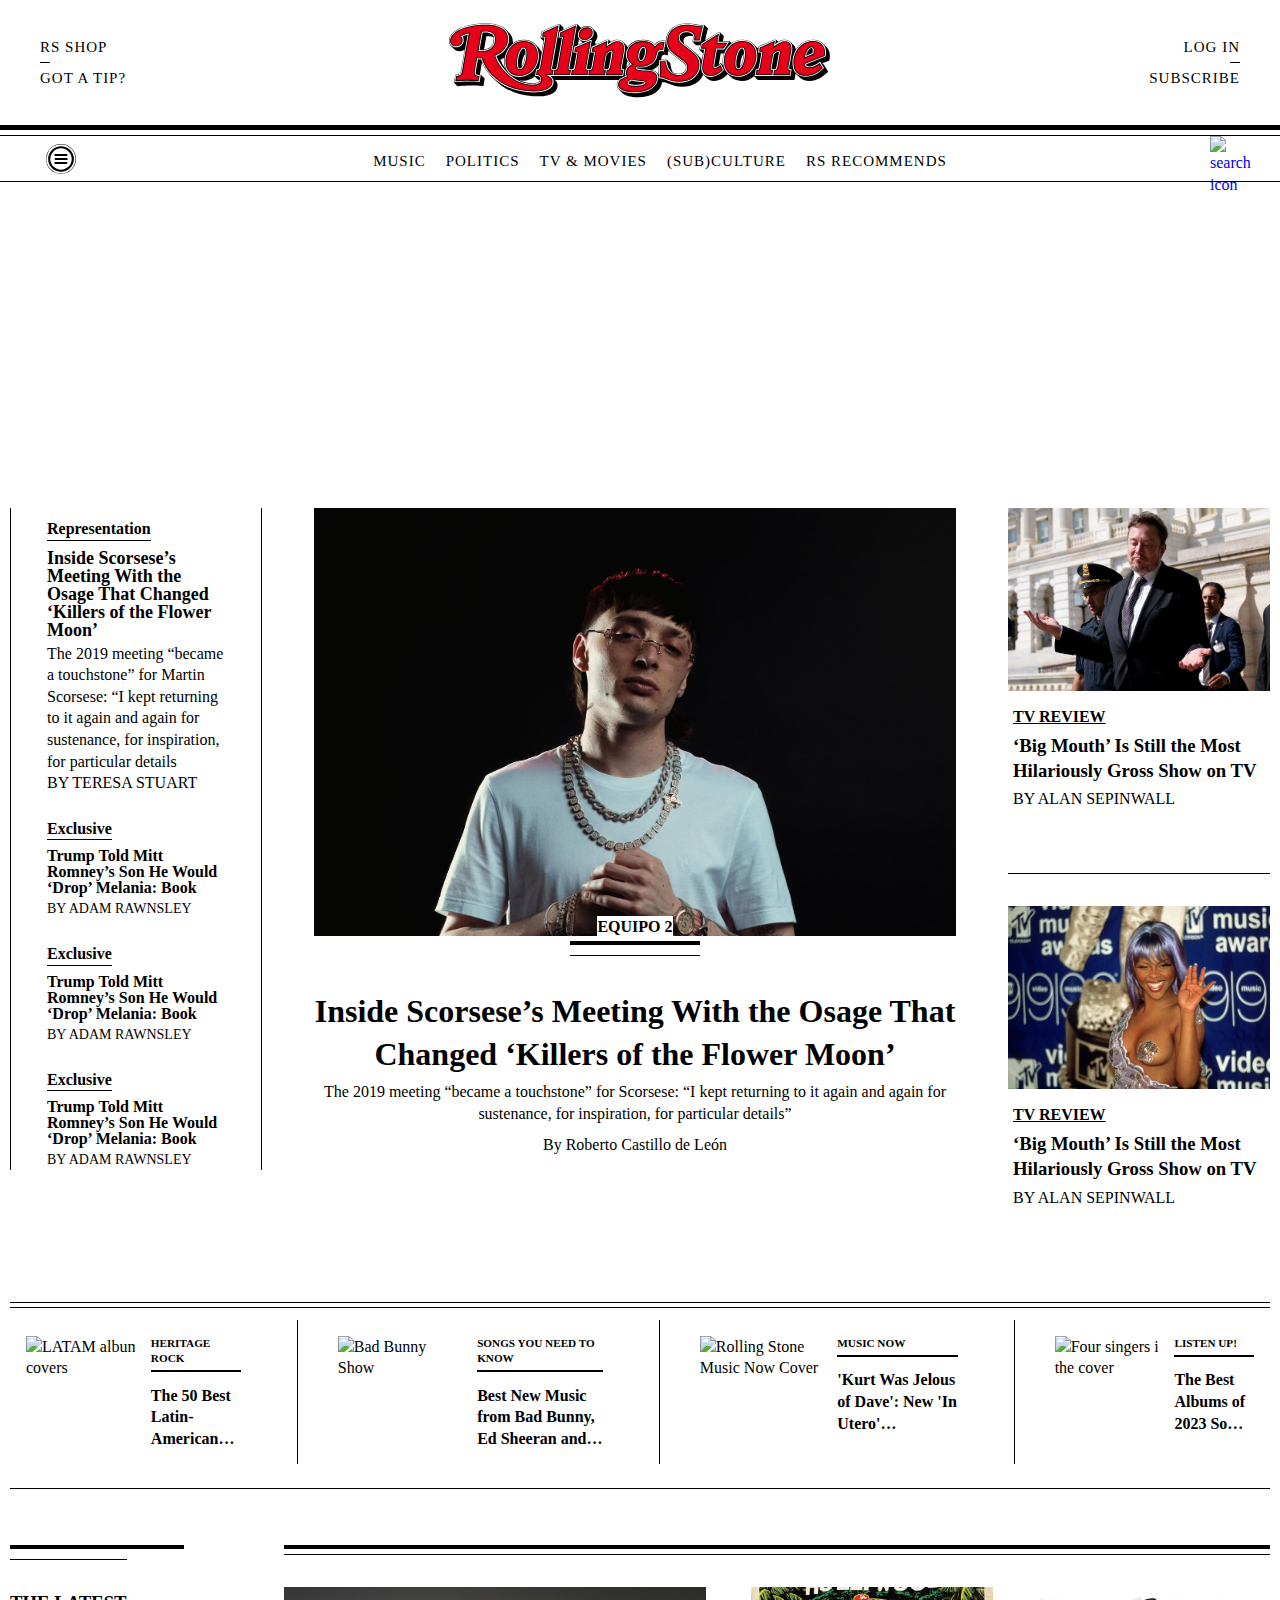
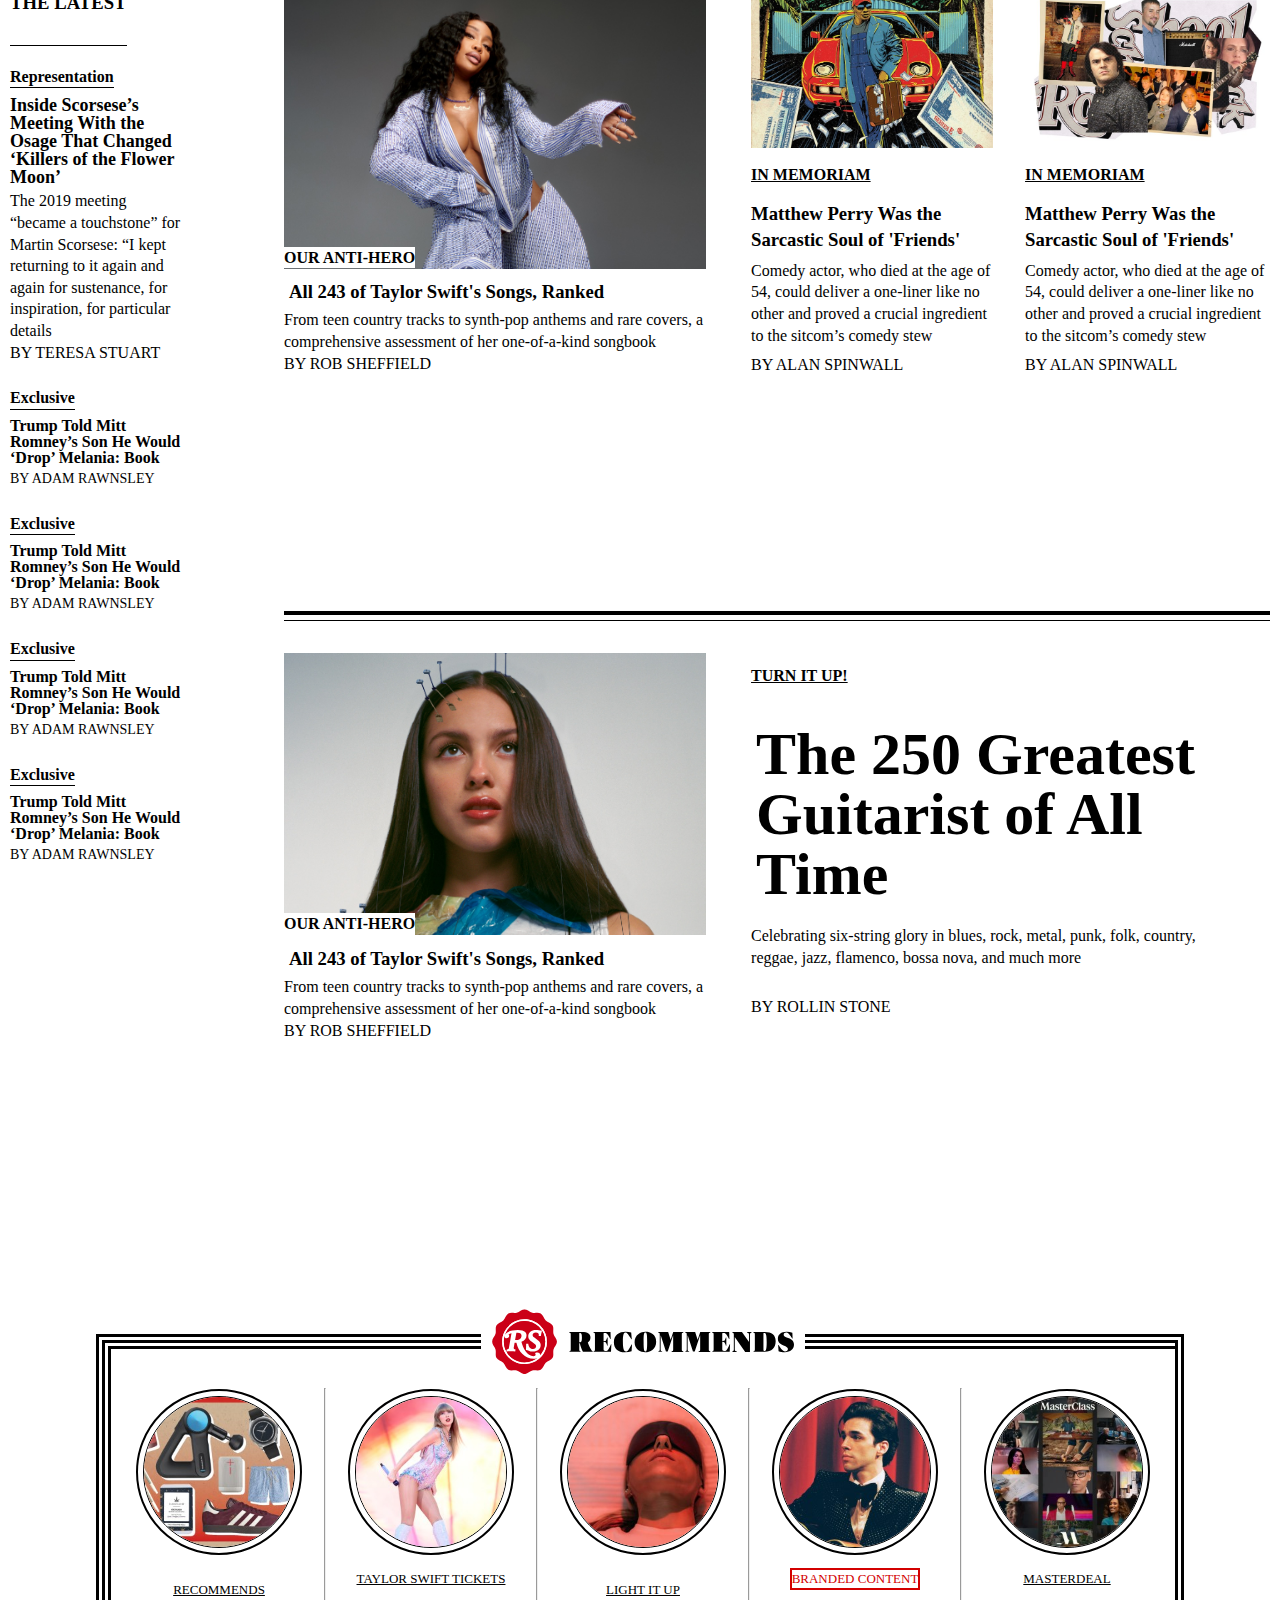
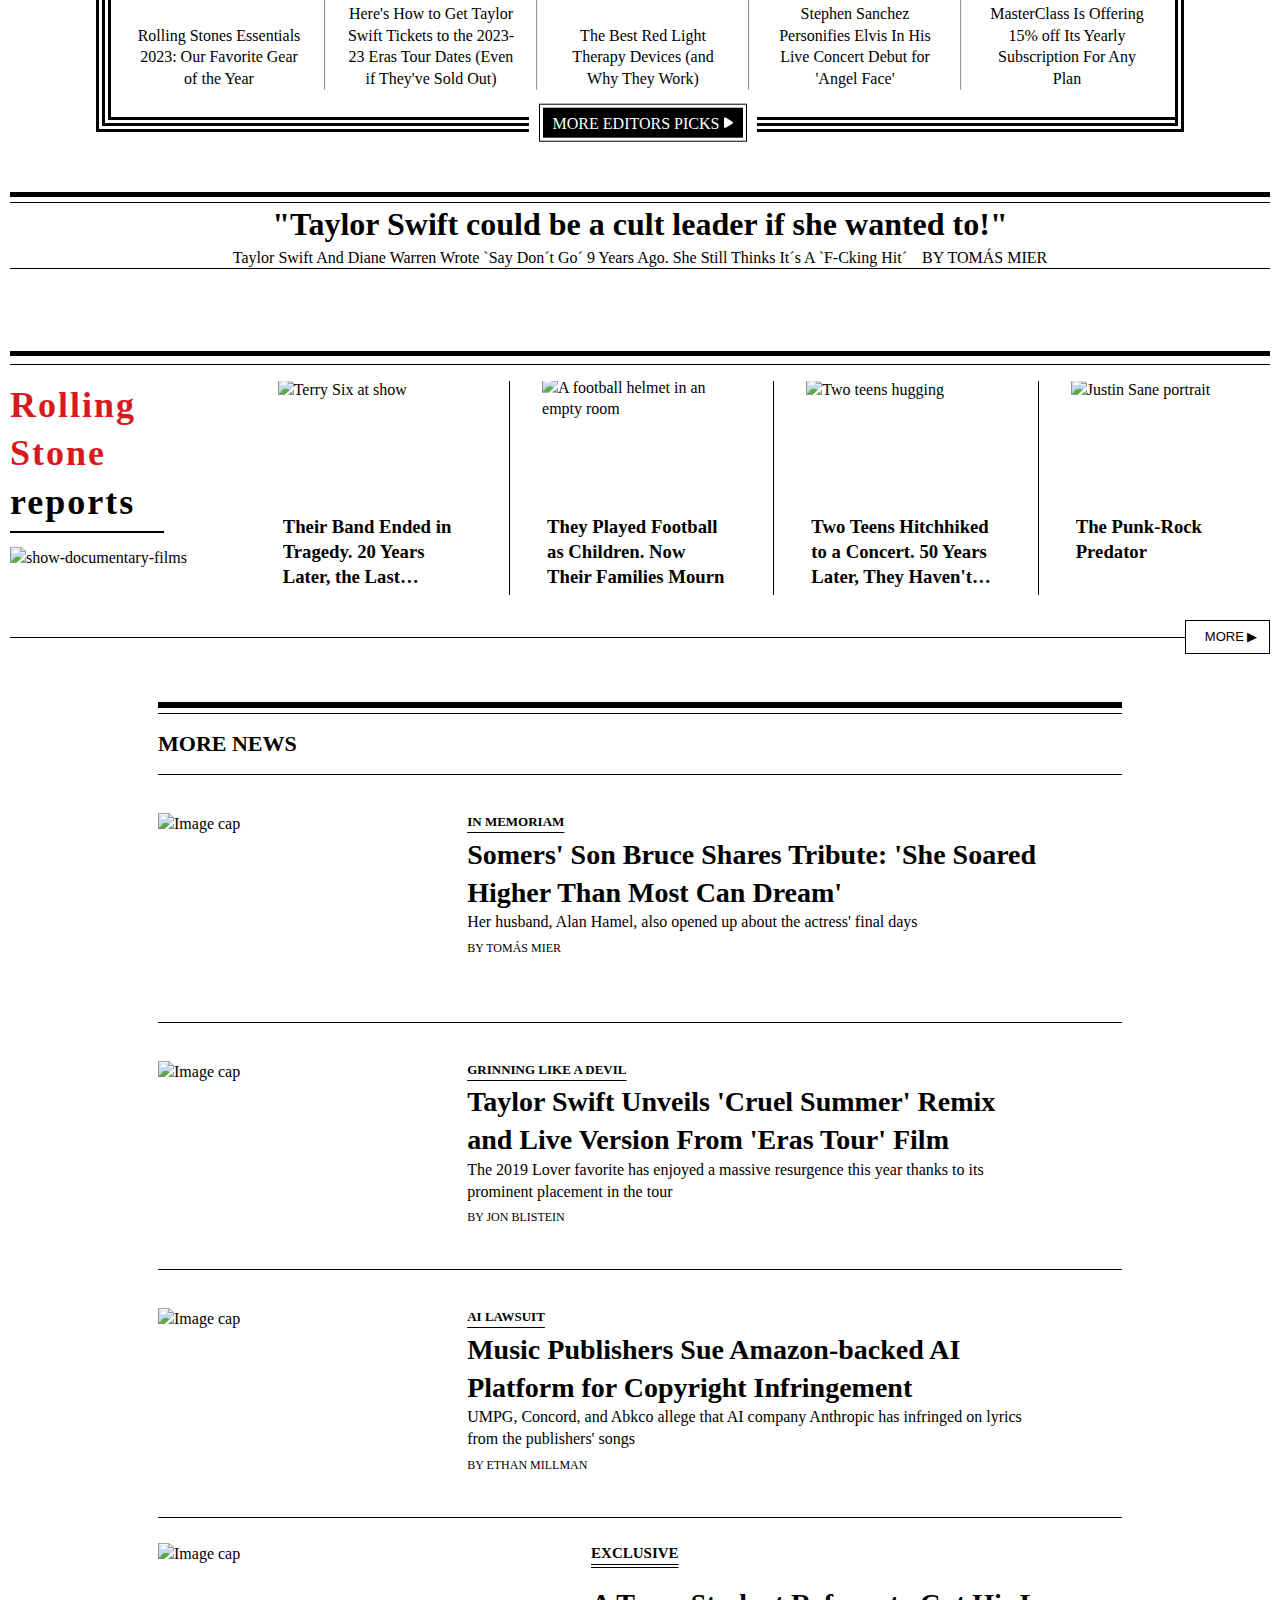
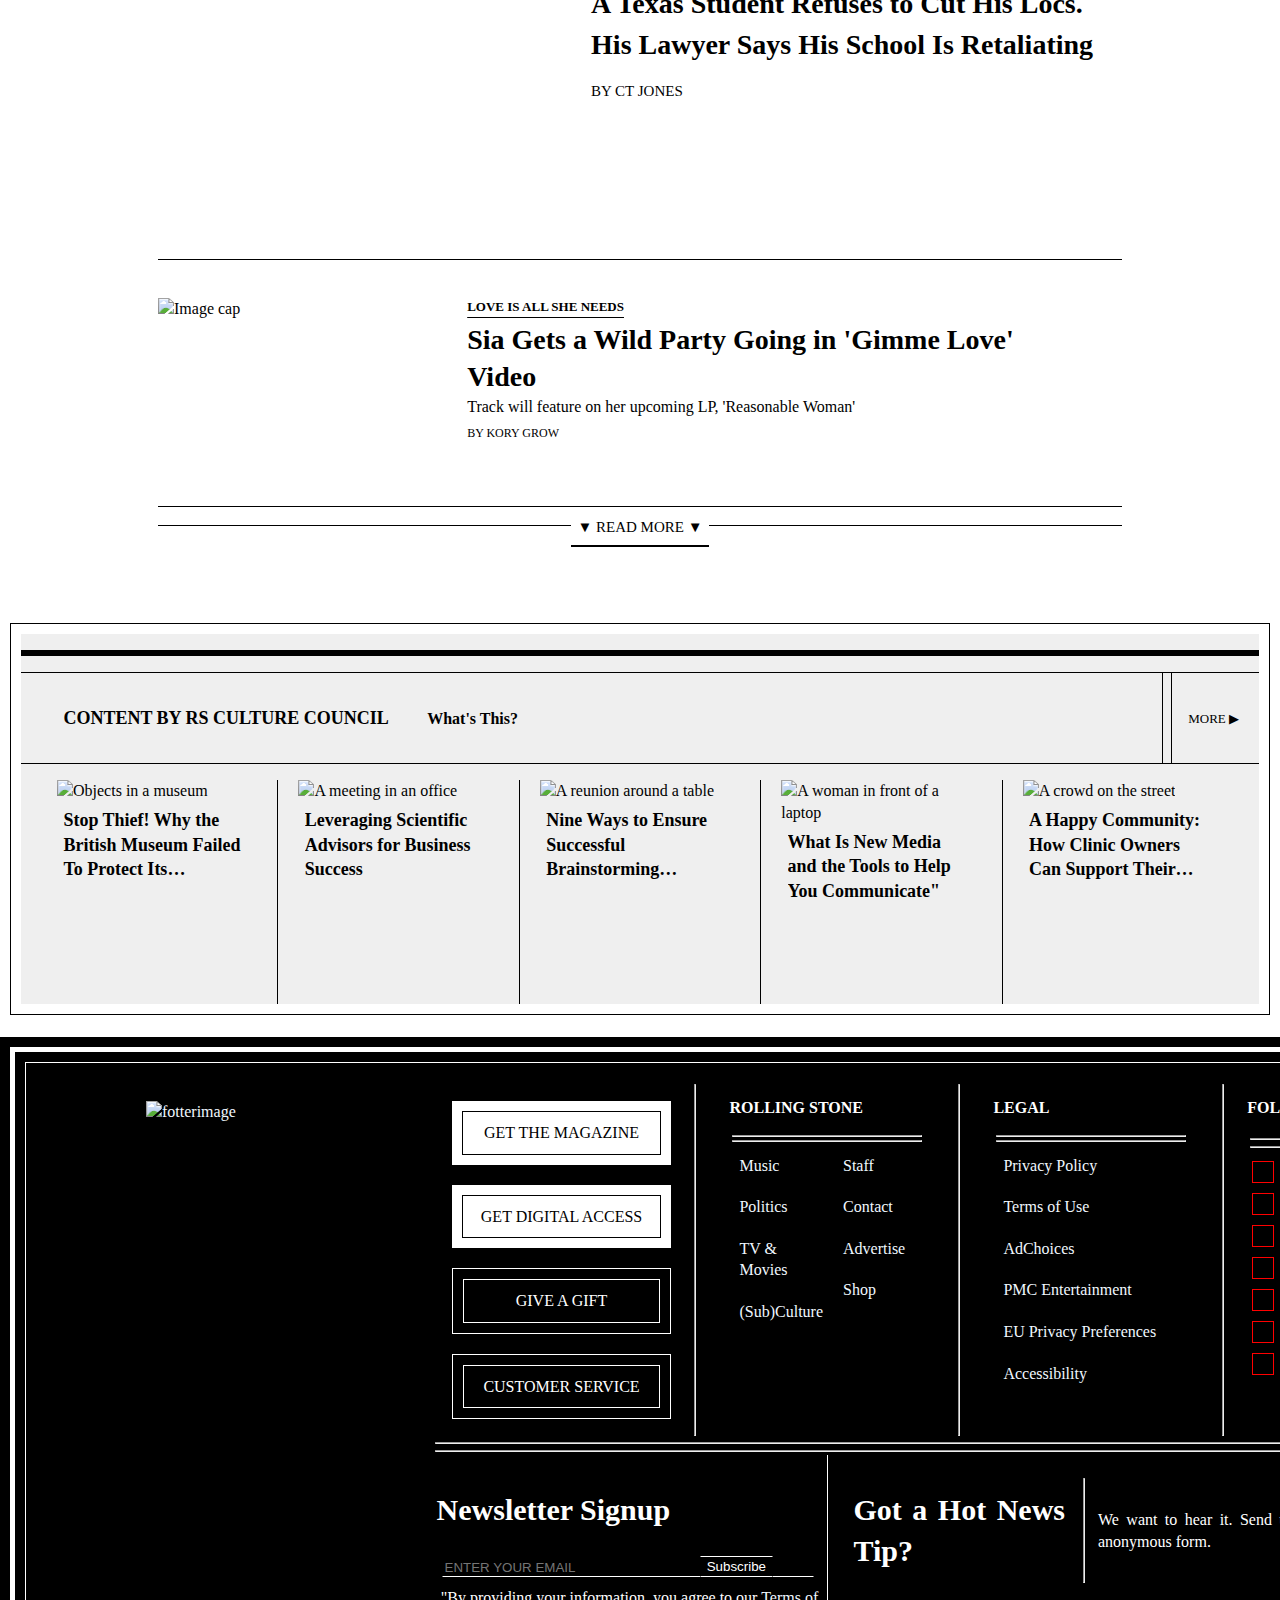
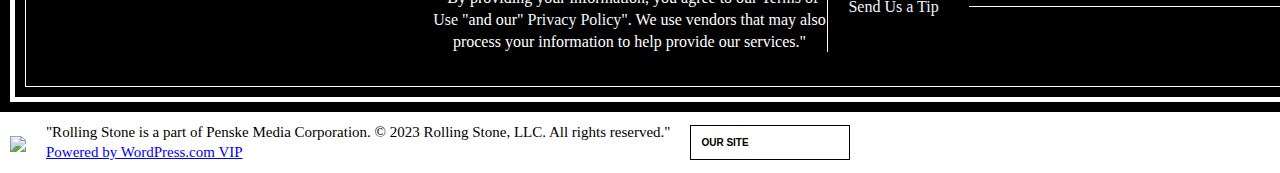
==== index.html @ 8b05e2b0 "updated hr mobile version" ====
<!DOCTYPE html>
<html lang="en">
  <head>
    <meta charset="UTF-8" />
    <meta name="viewport" content="width=device-width, initial-scale=1.0" />
    <title>Rolling Stones Equipo 2</title>
    <link rel="stylesheet" href="index.css" />
  </head>
  <body>
    <!-- Header: Camila -->
    <header class="header">
      <div class="header-primero">
        <div class="header-linksLeft header-div">
          <a class="header-a" href="">RS Shop</a>
          <div class="header-linea"></div>
          <a class="header-a" href="">Got a tip?</a>
        </div>
        <h1 class="header-rsLogo" href="http://rollingstone.com">
          <svg
            version="1.1"
            id="Layer_1"
            xmlns="http://www.w3.org/2000/svg"
            x="0"
            y="0"
            viewBox="45 20 680 150"
            style="width: 100%"
            xml:space="preserve"
          >
            <style>
              .rslogo-st0 {
                fill: #fff;
              }
              .rslogo-st1 {
                fill: #e60019;
              }
            </style>
            <path
              d="M718.5 76.1l-6-6c-4.3-4.3-10.1-6.4-17.4-6.4-12.9 0-23.9 6.7-30.5 17.2-.6-3.1-1.9-5.6-3.8-7.5l-6-6c-2.4-2.4-5.8-3.7-9.7-3.7-3.8 0-7.6 1.1-11.8 3.6l-3.6-3.6h-3.6l-27.4 11.9-.2.1-.7 4.2c-.7-1-1.6-2-2.5-2.9l-6-6c-4.9-4.9-11.5-7.3-19.8-7.3-7.4 0-13.8 2.3-19.1 6.1l-3.1-3.1h-12l1.7-9.6-6.2-6.2h-3.9L504 65.1c1.3-6.6 3-14 4.3-18.5l.8-2.8-6.3-6.3-2.9.1c-6 .2-9.7-.5-13.7-1.2s-8.2-1.5-15-1.5c-21.3 0-36.3 12.6-36.9 30.7l-2.1-.2c-.8-.1-1.6-.1-2.3-.1-6.4 0-11.5 2.2-14.9 6.5-.3-.3-.6-.7-1-1-4.8-4.8-11.2-7.1-20.1-7.1-12.1 0-21.9 4.9-27.1 13.2-.6-1.3-1.5-2.5-2.4-3.5l-6-6c-2.4-2.4-5.8-3.7-9.7-3.7-3.8 0-7.6 1.1-11.8 3.6l-3.6-3.6h-3.6l-20.1 8.8.4-2.5-1.7-1.7c3.2-2.9 4.9-6.7 4.9-10.9 0-3.4-1.1-6.4-3.2-8.4l-6-6c-2.3-2.3-5.4-3.4-9.2-3.4-4.1 0-7.9 1.3-11 3.8l.2-.9-6.2-6.2h-3.6L252.6 46l.6-3.5-6.2-6.2h-3.6l-29 13.1-2 11.3 5.3 5.3-3.6 20c-1.3-3.5-3.2-6.5-5.7-9l-6-6c-4.9-4.9-11.5-7.3-19.8-7.3-7.5 0-14 2.4-19.2 6.3 0-.5.1-1 .1-1.5 0-6.9-2.3-12.6-6.8-17.1l-6-6c-6.9-6.9-18.8-10.4-35.3-10.4-37.2 0-65.2 13.4-65.2 31.1 0 3.3 1.2 6.4 3.4 8.6l6 6c2.2 2.2 5.3 3.4 9 3.4 3.5 0 6.8-1.1 9.5-3.2l-6.6 37.6c-1 5.6-1.8 6.9-8.4 7.4l-1.8.2-2.3 13.6 6.3 6.3 2.7-.2c8.1-.6 14.3-.9 20.1-.9 8.1 0 15.4.5 20.9.9l2.2.2 2.3-13.6-6.2-6.2-2.3-.2h-.2c0-.1 0-.3.1-.4l3.6-20.4h.8c4 9 9.5 17.1 15.9 23.5 1.1 1.1 2.2 2.1 3.4 3.2.9 1 1.8 1.9 2.6 2.8 19.5 19.5 44.9 29.4 75.5 29.4 31.2 0 35.9-12.5 35.9-19.9 0-3.1-1.2-5.9-3.7-8.3l-.9-.9h112.5c-1.9 2.2-3 5-3 8.7 0 3.2 1.2 6 3.7 8.4l6 6c4.9 4.9 14.4 7.5 27.6 7.5 13.1 0 24.1-2.9 31.7-8.3 6.5-4.6 10.3-11 11-18.1l2.3-.1c3.2-.1 6.2 1.1 10.1 2.8 5.6 2.4 12.5 5.3 23.2 5.3 18.7 0 32.5-8.4 37.4-21.7.2.2.4.5.6.7l6 6c3 3 7.3 4.6 12.3 4.6 11 0 18.9-6.6 23.8-11.5l.7-.7 4.9 4.9c4.9 4.9 11.5 7.3 19.8 7.3 9.1 0 16.7-3.5 22.5-8.9l-.2 1 6.2 6.2H662l2.1-11.6c.2.3.5.6.7.8l6 6c4.3 4.3 10.3 6.4 18.1 6.4 13.5 0 23.5-7.5 31.5-14.8l1.5-1.3-7.7-12.5-2.5-2.5 12.5-5-.2-1.6c.6-2.4.8-4.7.8-6.8 0-6.4-2.1-12-6.3-16.1zm-606.2 5.3l4.2-23.6h3.5c3.6 0 6.7.4 9 1.2.3 1.1.4 2.4.4 3.9-.1 13.2-9.2 17.4-17.1 18.5zm29 17.8c2.6-1.1 5-2.5 7.1-3.9-.3 2-.5 4.1-.5 6.1 0 5.9 1.1 11 3.2 15.3-4-5.5-7.3-11.4-9.8-17.5zm43.8-10.6c-.2 10.4-3.2 18.8-6.1 22.7.2-10.4 3.2-18.7 6.1-22.7zm13.3 52.4c-7.9 0-15.9-1.8-23.6-5.3 2.1.4 4.2.6 6.6.6 8.2 0 15.3-2.9 20.8-7.5l5.8 5.8h3.3c-.6 4-5.3 6.4-12.9 6.4zm80.3-68.4l1.8-10.1c.2.3.5.6.7.8l5.8 5.8-8.3 3.5zm85.6 39.5l1.8-10c1 1.6 2.3 3.2 3.8 4.5-2.4 1.7-4.2 3.5-5.6 5.5zm57 12.9l-3.5-3.5c-1.8-1.8-4.4-3.1-8.1-4 3.6-1.4 6.7-3.3 9.2-5.8 1.2-1.2 2.1-2.3 3-3.5-.2 5.6-.4 11.6-.6 16.8zm35.8-1.1c-4.2 0-7.5-.8-10.4-2.7-2.2-3.6-3.7-8.5-4.2-13.8l-.2-1.9-6.2-6.2h-10.3c.2-.8.3-1.6.5-2.3.5-2.5.8-4.2 2.2-5.6 1-1 3.4-1.2 6.5-.5l2.4.6 1.6-9c1.1 1.5 2.3 3 3.8 4.4 1.9 1.9 4.4 4.1 7.4 6.3l13 9.9c5 3.8 6.7 5.9 6.7 10.1-.1 6.2-5.4 10.7-12.8 10.7zm41.1-24.3c-1.4-2.3-3.2-4.5-5.3-6.6l-6-6c-2.3-2.3-4.7-4.4-7.4-6.5l-12.8-9.8c-.8-1.4-1.2-2.7-1.2-4.5 0-5.8 4.4-9.1 12.1-9.1 1.7 0 3.3.2 4.7.7.3 1.4.4 3 0 4.6l-.8 4.8 6.2 6.2h7.4l-1.5 8.2 6.2 6.2h.3l-1.9 11.8zm37.2 9.1l-3.7-3.7-2.2 1.9c-.5.5-1.1.9-1.5 1.3l3.5-20.2h5.7c-1.6 4.4-2.4 9-2.4 13.5 0 2.5.2 4.9.6 7.2zm30.5 2.7c.2-10.4 3.2-18.8 6.1-22.7-.3 10.4-3.2 18.7-6.1 22.7z"
            ></path>
            <path
              class="rslogo-st0"
              d="M360.8 115.9h-2.2c-1.1 0-1.8-.2-2.1-.5-.2-.2-.5-.9-.1-2.8l5.1-28.6c1.1-7-.2-12.7-3.6-16.1-2.3-2.3-5.5-3.5-9.2-3.5-6.1 0-11.4 3.1-17.2 7.3l1.2-7.3h-2.9l-27 11.8-1.8 10.3h6.2v.2l-4.3 24.4c-.8 4.4-2.2 4.8-4.1 4.8h-1.9c-1.1 0-1.8-.2-2.1-.5-.2-.2-.5-.9-.1-2.8l8.5-48.2h-2.9L272 76.2l-1.8 10.3h6.2v.2l-4.3 24.4c-.8 4.4-2.2 4.8-4.1 4.8h-2c-1.1 0-1.8-.2-2.1-.5-.2-.2-.5-.9-.1-2.8l13.3-75.7h-2.9l-28.4 12.9-1.7 10.2h6.2v.2l-9 51c-.8 4.4-2.2 4.8-4.1 4.8h-1.9c-1.1 0-1.8-.2-2.1-.5-.2-.2-.5-.9-.1-2.8L246.4 37h-2.9L215 49.7 213.2 60h6.2v.2l-9 51c-.8 4.4-2.2 4.8-4.1 4.8h-1.6l-2.1 12h3.8c2.9 0 5.8 2 5.8 5.9 0 5-5.1 8-13.7 8-16 0-32-7.2-45-20.2-8.2-8.2-14.9-18.3-19.1-28.8 14.3-6.1 22.4-17.1 22.4-30.4 0-6.7-2.2-12.2-6.6-16.6-6.8-6.8-18.5-10.2-34.8-10.2C78.7 35.7 51 48.8 51 66.1c0 3.1 1.2 6 3.2 8 2.1 2.1 5 3.2 8.4 3.2 6.8 0 12.6-4.6 13.5-10.5.7-3.3 0-6.5-1.9-8.7 2.5-1.4 5.5-2.6 9.2-3.6l-11.3 64c-1.1 5.9-2.1 7.4-9.1 8l-1.3.1-2 12.4 2.1-.2c8.1-.6 14.4-.9 20.2-.9 8.1 0 15.5.5 20.9.9l1.5.1 2.1-12.3-1.8-.1c-3.5-.2-5.5-.9-6.4-2-.8-1-.9-2.7-.4-5.3l3.7-21h5.5c4 11.3 10.5 21.8 18.3 29.7 19.4 19.4 44.6 29.2 75 29.2 30.6 0 35.2-12 35.2-19.2 0-2.9-1.2-5.5-3.5-7.8-.8-.8-1.6-1.5-2.6-2.2h129.2l2.1-12zm-254-33.4h-2.5l5.6-31.4c1.4-.1 2.7-.1 4.1-.1 11.3 0 16.2 3.6 16.2 11.9-.1 17.1-14.7 19.6-23.4 19.6zM338 87.7l-4.2 23.4c-.8 4.4-2.2 4.8-4.1 4.8h-2.1c-1.1 0-1.8-.2-2.1-.5-.2-.2-.5-.9-.1-2.8l4-22.9 4.1-3.1c1.7-1.4 2.7-1.9 3.5-1.9.4 0 .6.1.7.2.4.3.6 1.2.3 2.8zM645.1 64.4c-6.1 0-11.4 3.1-17.2 7.3l1.2-7.3h-2.9l-27 11.8-1.8 10.3h6.2v.2l-4.3 24.4c-.8 4.4-2.2 4.8-4.1 4.8h-1.6l-2.1 12H655l2.1-12H655c-1.1 0-1.8-.2-2.1-.5-.2-.2-.5-.9-.1-2.8l5.1-28.6c1.1-7-.2-12.7-3.6-16.1-2.3-2.3-5.5-3.5-9.2-3.5zm-10.7 23.3l-4.2 23.4c-.8 4.4-2.2 4.8-4.1 4.8H624c-1.1 0-1.8-.2-2.1-.5-.2-.2-.5-.9-.1-2.8l4-22.9 4.1-3.1c1.7-1.4 2.7-1.9 3.5-1.9.4 0 .6.1.7.2.4.3.6 1.2.3 2.8z"
            ></path>
            <path
              class="rslogo-st0"
              d="M156.2 122.5c4.7 4.7 11.2 7.1 19.2 7.1 21 0 34-19.2 34-37 0-9-2.5-16.1-7.5-21-4.7-4.7-11.2-7.1-19.2-7.1-21 0-34 19.2-34 37 0 8.9 2.5 16 7.5 21zm26.2-43.1c.7 0 1.2.2 1.6.7 1.2 1.4 1.8 3.9 1.8 7.1 0 14.7-5.6 27.4-10.2 27.4-.7 0-1.2-.2-1.6-.7-1.2-1.4-1.8-3.9-1.8-7.1 0-14.8 5.6-27.4 10.2-27.4zM290.4 66c8.9 0 16.1-6.6 16.1-14.6 0-3.2-1-6-2.9-7.9-2.1-2.1-5.1-3.2-8.7-3.2-8.9 0-16.1 6.6-16.1 14.6 0 3.2 1 6 2.9 7.9 2.2 2.1 5.1 3.2 8.7 3.2zM399.3 116.8l-2.3-.2c-10.3-.9-13.9-1.3-13.9-2.6 0-.5.1-.9 1-1.4 1.9.3 3.8.5 5.8.5 9.3 0 17.3-2.8 22.3-7.9 5.5-5.5 6.5-10.4 7.3-14.3.5-2.5.9-4.5 2.4-5.9.8-.8 2.1-1.2 3.8-1.2 1 0 2.2.1 3.4.4l1.7.4 3.2-18.3-1.8-.1c-.8-.1-1.5-.1-2.3-.1-6.5 0-11.7 2.4-14.8 6.9-.4-.6-.9-1.1-1.5-1.7-4.7-4.7-10.9-6.8-19.6-6.8-15.8 0-27.6 8.6-29.9 22-1.4 8.1 1.2 15.4 7.2 20.4-6.2 3.8-9.2 9.1-9.2 16.3 0 1.7.3 3.3 1 4.8-9.1 3.2-15 7.2-15 15.3 0 2.9 1.2 5.6 3.5 7.9 4.7 4.7 14.1 7.2 27 7.2 13 0 23.8-2.8 31.3-8.2 7-5 10.8-12 10.8-19.8 0-3.4-1.1-6.2-3.3-8.4-4.1-3.9-11.2-4.5-18.1-5.2zm-11.7-27.6c1.3-7.5 4.4-11.4 6.8-11.4.8 0 1.3.3 1.8.8 1.3 1.6 1.6 5.3.8 10-1.3 6.7-4 11.4-6.6 11.4-.8 0-1.4-.3-1.9-.9-1.4-1.5-1.7-5.3-.9-9.9zm-5.9 54.5c-12.5 0-13.5-2.3-13.5-3.1 0-1.8 1.9-3 5.8-4.8 4.9 1.5 10.4 2 15.3 2.5l1.4.1c5.1.5 5.8 1.1 5.9 1.3-.2 1-4.5 4-14.9 4z"
            ></path>
            <path
              class="rslogo-st0"
              d="M479 81.1l-13-9.9c-4.8-3.8-7.3-6.5-7.3-10.9 0-6.2 4.7-9.8 12.8-9.8 3.9 0 7.2 1.2 9.3 3.2 2.1 2.1 3 5.4 2.3 9l-.7 4.1h13.4l.2-1.3c1.4-7.7 3.8-19 5.6-25.1l.6-2.1-2.2.1h-2c-5 0-8.3-.6-11.8-1.3-4-.7-8.1-1.5-14.8-1.5-21.3 0-36.2 12.8-36.2 31.1 0 8 2.4 13.9 8.1 19.6 1.9 1.9 4.4 4 7.3 6.3l13 9.9c5 3.8 7 6.1 7 10.7 0 6.7-5.7 11.5-13.5 11.5-6 0-10.6-1.8-14.5-5.6-3.7-3.7-6.2-10-6.9-17.5l-.1-1.5h-13.1v1.6c.1 9-.2 20.4-.8 28.5l-.1 1.8 1.8-.1h.5c3.2 0 6.2 1.3 9.9 2.9 5.5 2.3 12.3 5.2 22.9 5.2 23.1 0 38.7-13 38.7-32.4 0-7.5-2.9-13.8-9.1-20-2.3-2.4-4.7-4.5-7.3-6.5z"
            ></path>
            <path
              class="rslogo-st0"
              d="M530 107.5c-4.1 3.5-6.2 4.7-8.3 4.7-.9 0-1.1-.3-1.2-.3-.2-.3-.7-1.4-.1-5.2l4.4-25.4h12.8l8.8-13.8h-19.1l2.7-15.9h-3l-30.6 19.1-1.9 10.6h7.7l-4.7 26.7c-1.7 9.5 1.2 14.6 3.8 17.3 2.9 2.9 6.9 4.4 11.8 4.4 10.7 0 18.4-6.4 23.3-11.3l.8-.8-5.6-11.4-1.6 1.3z"
            ></path>
            <path
              class="rslogo-st0"
              d="M588.8 71.5c-4.7-4.7-11.2-7.1-19.2-7.1-21 0-34 19.2-34 37 0 9 2.5 16.1 7.5 21 4.7 4.7 11.2 7.1 19.2 7.1 21 0 34-19.2 34-37 0-8.9-2.6-16-7.5-21zm-26.3 43.1c-.7 0-1.2-.2-1.6-.7-1.2-1.4-1.8-3.9-1.8-7.1 0-14.7 5.6-27.4 10.2-27.4.7 0 1.2.2 1.6.7 1.2 1.4 1.8 3.9 1.8 7.1 0 14.8-5.6 27.4-10.2 27.4zM712 70.6c-4.1-4.1-9.8-6.2-16.9-6.2-20.8 0-36.5 17.6-36.5 40.9 0 7.7 2.2 13.9 6.3 18s10 6.2 17.5 6.2c13.2 0 23.1-7.4 31-14.6l1-.9-7.1-11.5-1.4 1.1c-6 4.7-12.2 7.5-17.1 7.5-2.5 0-5.5-.7-6.8-3.5l35-13.9.2-.8c.5-2.3.8-4.5.8-6.6.1-6.3-2-11.7-6-15.7zm-18 16.9l-11.2 4.7c2.1-8 5.9-13.6 9.5-13.6.5 0 2.1 0 2.1 4.2.1 1.1.1 2.7-.4 4.7z"
            ></path>
            <g>
              <path
                d="M296.9 126.3l1.6-8.7h.3c3.4 0 4.9-1.7 5.7-6.1l4.3-24.4c.3-1.6-.3-2.1-1.8-2.1h-4l1.3-7.5 25.9-11.3h.7l-1.6 9.5.8-.6c6.9-5.2 12.3-8.8 18.7-8.8 3.4 0 6.1 1 8.1 3 3 3 4.2 8.2 3.1 14.7l-5.1 28.6c-.7 3.8.4 5.2 3.8 5.2h.3l-1.6 8.7H328l1.6-8.7h.3c3.4 0 4.9-1.7 5.7-6.1l4.2-23.4c.4-2.1.1-3.5-.6-4.3-.4-.4-1-.6-1.8-.6-1.4 0-2.7.8-4.6 2.2l-4.6 3.5-4.2 23.5c-.6 3.8.4 5.2 3.8 5.2h.3l-1.6 8.7h-29.6v-.2zM593.3 126.3l1.6-8.7h.3c3.4 0 4.9-1.7 5.7-6.1l4.3-24.4c.3-1.6-.3-2.1-1.8-2.1h-4l1.3-7.5 25.9-11.3h.7l-1.6 9.5.8-.6c6.9-5.2 12.3-8.8 18.7-8.8 3.4 0 6.1 1 8.1 3 3 3 4.2 8.2 3.1 14.7l-5.1 28.6c-.7 3.8.4 5.2 3.8 5.2h.3l-1.6 8.7h-29.4l1.6-8.7h.3c3.4 0 4.9-1.7 5.7-6.1l4-23.7c.4-2.1.1-3.5-.6-4.3-.4-.4-1-.6-1.8-.6-1.4 0-2.7.8-4.6 2.2l-4.6 3.5-4.2 23.5c-.6 3.8.4 5.2 3.8 5.2h.3l-1.6 8.7h-29.4v.1zM157.3 121.3c-4.6-4.5-7-11.2-7-19.9 0-18.2 13.1-35.4 32.4-35.4 7.5 0 13.7 2.2 18.1 6.6 4.5 4.6 7 11.2 7 19.9 0 18.2-13.1 35.4-32.4 35.4-7.5 0-13.7-2.2-18.1-6.6zm30.2-34.1c0-3.8-.8-6.5-2.2-8.2-.7-.8-1.6-1.3-2.9-1.3-6.1 0-11.8 14-11.8 29 0 3.8.8 6.5 2.2 8.2.7.8 1.6 1.3 2.9 1.3 6.1 0 11.8-14 11.8-29z"
              ></path>
              <path
                d="M223.2 126.3h10.7l1.6-8.7h-.3c-3.4 0-4.4-1.4-3.8-5.2l13-73.8h-.7L216.4 51l-1.3 7.5h4c1.6 0 2.1.5 1.8 2.1l-9 51c-.8 4.4-2.3 6.1-5.7 6.1h-.3l-1.6 8.7h1.8c3.6 0 7.4 2.6 7.4 7.5 0 4.8-4 9.6-15.3 9.6-17.9 0-33.9-8.5-46.2-20.7-8.8-8.8-15.9-19.8-20-30.8 15-5.9 22.9-16.6 22.9-29.5 0-6.2-2.1-11.4-6.1-15.5-6.4-6.4-17.7-9.8-33.7-9.8-35.6 0-62.8 12.5-62.8 28.7 0 2.7 1 5.2 2.7 6.9s4.2 2.7 7.3 2.7c5.5 0 11.1-3.6 12-9.2.8-3.6-.4-6.9-3-8.6 3.5-2.3 8.2-4.2 13.9-5.6l-11.7 66.6c-1.2 6.5-2.7 8.7-10.5 9.4l-1.6 9.1c6.8-.5 13.5-.9 20.3-.9 7.4 0 14.3.4 21.1.9l1.6-9.1c-7.4-.5-9.5-2.7-8.3-9.2l3.9-22.4h8.1c3.9 11.6 10.4 22.2 18.3 30.2 17.8 17.8 42.3 28.7 73.8 28.7 24.3 0 33.5-7.8 33.5-17.6 0-2.6-1.2-4.8-3-6.6-2.1-2.1-4.9-3.6-7.7-4.8 0-.1.2-.1.2-.1zM106.8 84.1c-1.3 0-2.9 0-4.4-.1l6.1-34.5c1.8-.1 3.6-.1 5.5-.1 12.7 0 17.8 4.7 17.8 13.5-.1 11.1-6.3 21.2-25 21.2zM251.8 60.5c.3-1.6-.3-2.1-1.8-2.1h-4l1.3-7.5 27.3-12.4h.7l-13 73.8c-.7 3.8.4 5.2 3.8 5.2h.3l-1.6 8.7h-29.4l1.6-8.7h.3c3.4 0 4.9-1.7 5.7-6.1l8.8-50.9zM278 87c.3-1.6-.3-2.1-1.8-2.1h-4l1.3-7.5 27.2-11.3h.7l-8.2 46.3c-.6 3.8.4 5.2 3.8 5.2h.3l-1.6 8.7h-29.4l1.6-8.7h.3c3.4 0 4.9-1.7 5.7-6.1L278 87zm4.9-25.4c-1.7-1.7-2.5-4-2.5-6.8 0-7.2 6.5-13 14.4-13 3.4 0 5.9 1 7.5 2.7s2.5 4 2.5 6.8c0 7.2-6.5 13-14.4 13-3.3.1-5.8-1-7.5-2.7zM429.4 82.6c-4.6-1-7.3-.3-8.7 1.2-4.4 4.4-.8 11.4-9.6 20.3-4.6 4.6-12 7.4-21.2 7.4-2.1 0-4.2-.3-6.1-.5-1.6.8-2.3 1.6-2.3 3.1 0 3 3.4 3.1 17.7 4.4 7.2.6 13.5 1.3 16.9 4.7 1.7 1.7 2.9 4 2.9 7.3 0 14.2-13.5 26.4-40.4 26.4-12.7 0-21.6-2.5-25.9-6.8-1.9-2-3-4.2-3-6.8 0-7.2 5.1-10.9 15.7-14.4-1-1.6-1.7-3.4-1.7-5.7 0-7.8 3.5-12.6 10.5-16.1-6.5-4.3-10.1-11.4-8.6-20.3 2.2-12.6 13.5-20.7 28.3-20.7 8.7 0 14.3 2.2 18.5 6.4 1.2 1.2 2.1 2.3 2.7 3.6 2.9-6 8.8-9 16.9-8.3l-2.6 14.8zm-31.1 57.3c0-1.7-1.8-2.5-7.4-3-5.2-.5-11.7-1-17-2.7-4.4 2-7.3 3.5-7.3 6.5s4.4 4.7 15.1 4.7c10.9 0 16.6-3.4 16.6-5.5zm.3-51c1.4-7.8-.1-12.7-4.2-12.7-3.8 0-7.2 5.1-8.5 12.7-1.3 7.5.3 12.7 4.4 12.7 3.8.1 6.9-5 8.3-12.7z"
              ></path>
              <path
                d="M423.3 130.3c.7-8.7.9-20.2.8-28.6h10c.8 7.9 3.5 14.6 7.4 18.5 4.2 4.2 9.1 6.1 15.6 6.1 9 0 15.1-5.7 15.1-13.1 0-5.3-2.6-8.1-7.7-12l-13-9.9c-2.7-2.1-5.2-4.2-7.2-6.1-5.2-5.2-7.7-10.5-7.7-18.5 0-17.7 14.3-29.5 34.6-29.5 13.4 0 16.4 3.1 28.7 2.7-1.8 6.5-4.3 17.8-5.6 25.2h-10.1l.4-2.2c.8-4.2-.3-7.9-2.7-10.4-2.2-2.2-5.8-3.6-10.4-3.6-9 0-14.4 4.3-14.4 11.4 0 5.1 2.7 8.2 7.9 12.2l13 9.9c2.7 2.1 5.1 4.2 7.2 6.2 5.7 5.7 8.6 11.6 8.6 18.9 0 18.5-15.1 30.8-37.1 30.8-17.8 0-24.6-8.4-33.4-8z"
              ></path>
              <path
                d="M521.7 113.8c2.6 0 4.9-1.3 9.4-5.1l4.2 8.5c-5.6 5.6-12.6 10.8-22.1 10.8-4.4 0-8.1-1.3-10.7-3.9-3.2-3.2-4.7-8.5-3.4-15.9l5.1-28.6h-7.7l1.4-7.9 29.6-18.5h.7L525.5 69h18.1l-6.8 10.5h-13.3l-4.7 26.8c-1 5.8.2 7.5 2.9 7.5z"
              ></path>
              <path
                d="M544.2 121.3c-4.5-4.5-7-11.2-7-19.9 0-18.2 13.1-35.4 32.4-35.4 7.5 0 13.7 2.2 18.1 6.6 4.6 4.6 7 11.2 7 19.9 0 18.2-13.1 35.4-32.4 35.4-7.6 0-13.7-2.2-18.1-6.6zm30.2-34.1c0-3.8-.8-6.5-2.2-8.2-.7-.8-1.6-1.3-2.9-1.3-6.1 0-11.8 14-11.8 29 0 3.8.8 6.5 2.2 8.2.7.8 1.6 1.3 2.9 1.3 6 0 11.8-14 11.8-29zM712.4 113.8c-7.5 6.9-17.2 14.2-29.9 14.2-7.2 0-12.6-1.9-16.4-5.7-3.8-3.8-5.9-9.5-5.9-16.9 0-22.5 15-39.3 34.8-39.3 6.8 0 12 2 15.7 5.7 3.5 3.5 5.6 8.5 5.6 14.4 0 2-.3 4-.8 6.2l-35.6 14.2c.9 3.9 4 6.1 8.8 6.1 5.3 0 12-3 18.1-7.8l5.6 8.9zm-31.8-18.9l14.8-6.2c.7-2.3.8-4.3.8-5.9 0-4-1.4-5.9-3.8-5.9-5.2.1-9.9 8-11.8 18z"
              ></path>
            </g>
            <g>
              <path
                class="rslogo-st1"
                d="M329.7 124.8l1-5.8c4.4-.5 5.6-3.9 6.2-7.3l4.2-23.4c.5-2.5.1-4.4-1.1-5.6-.7-.7-1.7-1.1-2.9-1.1-1.9 0-3.5 1-5.5 2.5l-5 3.9-4.3 24.1c-.3 1.6-.5 3.8.8 5.4.8.9 1.9 1.3 2.9 1.5l-1 5.8h-26.3l1-5.8c4.4-.5 5.6-3.9 6.2-7.3l4.3-24.4c.1-.8.2-1.9-.5-2.8-.8-.9-1.9-1-2.8-1h-2.2l.9-5 23.3-10.2-1.8 11 3.9-3.2c6.4-4.8 11.7-8.5 17.8-8.5 3 0 5.3.9 7 2.6 2.7 2.7 3.7 7.4 2.7 13.4l-5.1 28.6c-.3 1.6-.5 3.8.8 5.4.8.9 1.9 1.3 2.9 1.5l-1 5.8-26.4-.1zM626.1 124.8l1-5.8c4.4-.5 5.6-3.9 6.2-7.3l4.2-23.4c.5-2.5.1-4.4-1.1-5.6-.7-.7-1.7-1.1-2.9-1.1-1.9 0-3.5 1-5.5 2.5l-5 3.9-4.3 24.1c-.3 1.6-.5 3.8.8 5.4.8.9 1.9 1.3 2.9 1.5l-1 5.8h-26.3l1-5.8c4.4-.5 5.6-3.9 6.2-7.3l4.3-24.4c.1-.8.2-1.9-.5-2.8-.8-.9-1.9-1-2.8-1h-2.2l.9-5 23.3-10.2-1.8 11 3.9-3.2c6.4-4.8 11.7-8.5 17.8-8.5 3 0 5.3.9 7 2.6 2.7 2.7 3.7 7.4 2.7 13.4l-5.1 28.6c-.3 1.6-.5 3.8.8 5.4.8.9 1.9 1.3 2.9 1.5l-1 5.8-26.4-.1zM175.4 126.4c-7.2 0-12.9-2.1-17-6.2-4.4-4.4-6.6-10.7-6.6-18.8 0-16.3 11.8-33.9 30.9-33.9 7.2 0 12.9 2.1 17 6.2 4.4 4.4 6.6 10.7 6.6 18.8 0 16.4-11.8 33.9-30.9 33.9zm7-50.1c-7.9 0-13.3 16.1-13.3 30.5 0 4.1.9 7.1 2.6 9.2 1 1.2 2.4 1.8 4 1.8 7.9 0 13.3-16.1 13.3-30.5 0-4.1-.9-7.1-2.6-9.2-1-1.2-2.4-1.8-4-1.8z"
              ></path>
              <path
                class="rslogo-st1"
                d="M200.4 153.9c-29.5 0-54-9.5-72.8-28.3-7.8-7.8-14.2-18.3-18-29.6l-.3-1H98.9l-4.1 23.6c-.7 3.6-.3 6 1 7.8 1.3 1.7 3.4 2.6 7 3l-1.1 6.2c-5.4-.4-12.2-.8-19.8-.8-5.4 0-11.2.2-18.5.8l1-6.1c7.7-.9 9.5-3.9 10.7-10.5l12.1-68.8-2.2.6c-6.1 1.5-10.8 3.4-14.4 5.8l-1.9 1.3 1.9 1.2c2.1 1.4 3 4 2.3 7-.8 5.1-6 8-10.5 8-2.6 0-4.7-.8-6.2-2.3s-2.3-3.6-2.3-5.8c0-15.3 26.9-27.2 61.3-27.2 15.5 0 26.4 3.1 32.6 9.3 3.8 3.8 5.7 8.6 5.7 14.4 0 12.6-7.8 22.6-21.9 28.1l-1.4.5.5 1.4c4.3 11.4 11.5 22.5 20.4 31.3 13.6 13.6 30.4 21.1 47.2 21.1 8.1 0 16.8-2.9 16.8-11.1 0-5.9-4.6-9-8.9-9l1-5.8c4.4-.5 5.6-3.9 6.2-7.3l9-51c.1-.8.2-1.9-.5-2.8-.8-.9-1.9-1-2.8-1H217l.9-5 24.7-11.2-12.6 71.4c-.3 1.6-.5 3.8.8 5.4.8.9 1.9 1.3 2.9 1.5l-1 5.8h-9.4c-.9 0-1.4.6-1.6 1.2-.1.5 0 1.3.9 1.8 3.2 1.4 5.6 2.9 7.3 4.5 1.7 1.7 2.6 3.6 2.6 5.6-.1 10.3-11.5 16-32.1 16zm-86.5-106c-1.8 0-3.7 0-5.6.1l-1.2.1-6.6 37.2 1.6.1c1.6.1 3.2.1 4.5.1 16.8 0 26.5-8.3 26.5-22.7.1-10-6.2-14.9-19.2-14.9zM237.1 124.8l1-5.8c4.4-.5 5.6-3.9 6.2-7.3l9-51c.1-.8.2-1.9-.5-2.8-.8-.9-1.9-1-2.8-1h-2.2l.9-5 24.7-11.2-12.6 71.4c-.3 1.6-.5 3.8.8 5.4.8.9 1.9 1.3 2.9 1.5l-1 5.8h-26.4zM267.9 124.8l1-5.8c4.4-.5 5.6-3.9 6.2-7.3l4.3-24.4c.1-.8.2-1.9-.5-2.8-.8-.9-1.9-1-2.8-1h-2.2l.9-5 24.6-10.2-7.8 43.9c-.3 1.6-.5 3.8.8 5.4.8.9 1.9 1.3 2.9 1.5l-1 5.8-26.4-.1zm22.5-61.9c-2.8 0-5-.8-6.5-2.3-1.3-1.3-2-3.3-2-5.7 0-6.3 5.8-11.5 12.9-11.5 2.8 0 5 .8 6.5 2.3 1.3 1.3 2 3.3 2 5.7.1 6.3-5.7 11.5-12.9 11.5zM378.5 155.3c-11.9 0-20.7-2.2-24.8-6.3-1.7-1.7-2.6-3.6-2.6-5.7 0-6 4-9.5 14.7-13l1.9-.6-1.1-1.6c-1-1.5-1.4-3-1.4-4.9 0-7 2.9-11.4 9.7-14.8l2.3-1.2-2.2-1.4c-6.4-4.2-9.3-11.1-7.9-18.8 2.1-11.8 12.6-19.4 26.9-19.4 7.9 0 13.3 1.8 17.4 5.9 1.1 1.1 1.9 2.2 2.4 3.3l1.4 2.7 1.3-2.8c2.4-4.9 7-7.6 13.4-7.6h.4l-2 11.6c-.9-.1-1.8-.2-2.6-.2-3.2 0-5 1.1-6 2.1-2.2 2.2-2.7 4.8-3.2 7.5-.7 3.7-1.5 7.9-6.4 12.7-4.5 4.5-11.6 7-20.1 7-1.9 0-3.9-.2-5.9-.5l-.5-.1-.4.2c-1.6.8-3.2 1.9-3.2 4.5 0 4.2 3.6 4.5 16.8 5.7l2.3.2c6.3.6 12.9 1.2 16 4.2 1.6 1.6 2.4 3.7 2.4 6.2-.1 15.3-15.4 25.1-39 25.1zm-5.2-22.5c-3.8 1.7-8.2 3.6-8.2 7.9 0 5.5 8.9 6.2 16.6 6.2 11.4 0 18.1-3.5 18.1-7 0-3.4-4-4-8.8-4.5l-1.4-.1c-5-.5-10.6-1-15.3-2.5l-.5-.2-.5.2zm21.1-58.1c-4.6 0-8.5 5.5-9.9 14-1 5.7-.4 10.1 1.6 12.5 1.1 1.3 2.6 2 4.3 2 4.4 0 8-5.2 9.7-14 1.1-5.8.6-10.2-1.4-12.6-1.1-1.2-2.6-1.9-4.3-1.9zM456.7 136.8c-9.9 0-16.2-2.6-21.7-5-3.6-1.5-6.7-2.8-10.1-3.1.5-7.6.8-17.3.7-25.6h7.2c1 7.6 3.7 14.1 7.7 18 4.5 4.5 9.8 6.5 16.7 6.5 9.6 0 16.6-6.2 16.6-14.6 0-6.3-3.4-9.4-8.3-13.1l-13-9.9c-2.8-2.2-5.2-4.2-7-6-5.1-5.1-7.2-10.2-7.2-17.4 0-16.8 13.3-28 33.1-28 6.4 0 10.4.7 14.3 1.4 3.7.7 7.2 1.3 12.4 1.3h.1c-1.6 6.1-3.6 15.3-4.9 22.2h-7.1l.1-.4c.9-4.6-.3-8.9-3.1-11.7-2.6-2.6-6.7-4.1-11.5-4.1-9.8 0-15.9 5-15.9 12.9 0 5.7 3.1 9.2 8.5 13.4l13 9.9c2.5 1.9 4.8 3.9 7 6.1 5.6 5.6 8.1 11.1 8.1 17.8-.1 17.7-14.4 29.4-35.7 29.4zM513.1 126.4c-4.1 0-7.3-1.2-9.6-3.5-3.1-3.1-4.1-8-3-14.5l5.4-30.4h-7.7l1-5.5 27-16.8-2.5 14.8h17.1L536 78h-13.7l-4.9 28c-.7 3.9-.5 6.3.7 7.7.8 1 2 1.5 3.6 1.5 2.6 0 5-1.1 8.9-4.2l2.8 5.8c-4.8 4.7-11.3 9.6-20.3 9.6zM562.3 126.4c-7.2 0-12.9-2.1-17-6.2-4.4-4.4-6.6-10.7-6.6-18.8 0-16.3 11.8-33.9 30.9-33.9 7.2 0 12.9 2.1 17 6.2 4.4 4.4 6.6 10.7 6.6 18.8-.1 16.4-11.9 33.9-30.9 33.9zm7-50.1c-7.9 0-13.3 16.1-13.3 30.5 0 4.1.9 7.1 2.6 9.2 1 1.2 2.4 1.8 4 1.8 7.9 0 13.3-16.1 13.3-30.5 0-4.1-.9-7.1-2.6-9.2-1-1.2-2.4-1.8-4-1.8zM682.5 126.4c-6.7 0-11.8-1.8-15.3-5.3s-5.4-9-5.4-15.8c0-21.5 14.3-37.8 33.3-37.8 6.3 0 11.1 1.7 14.7 5.3 3.4 3.4 5.2 8 5.2 13.4 0 1.6-.2 3.3-.6 5.1l-36.1 14.4.3 1.3c1.1 4.6 4.8 7.3 10.3 7.3 5.1 0 11.5-2.6 17.7-7.1l3.9 6.4c-7.3 6.4-16.3 12.8-28 12.8zm9.9-50.9c-6.6 0-11.4 9.6-13.3 19.2l-.5 2.8 18.1-7.6.2-.7c.7-2.7.8-4.9.8-6.3 0-6.7-3.7-7.4-5.3-7.4z"
              ></path>
            </g>
          </svg>
        </h1>

        <div class="header-linksRight header-div">
          <a id="header-logIn" class="header-a" href="">Log in</a>
          <div class="header-linea"></div>
          <a id="header-subscribe" class="header-a" href="">Subscribe</a>
        </div>
      </div>
      <div class="header-segundo">
        <nav class="header-nav">
          <a id="header-menu" class="header-menuButton" href="#">
            <img class="header-img" src="menu.png" alt="hamburger menu icon" />
          </a>

          <ul class="header-ul">
            <li class="header-li">
              <a class="header-a" href="#">Music</a>
            </li>
            <li class="header-li">
              <a class="header-a" href="#">Politics</a>
            </li>
            <li class="header-li">
              <a class="header-a" href="#">TV & Movies</a>
            </li>
            <li class="header-li">
              <a class="header-a" href="#">(Sub)Culture</a>
            </li>
            <li class="header-li">
              <a class="header-a" href="#">RS Recommends</a>
            </li>
          </ul>

          <a class="header-searchButton" href="#">
            <img
              class="header-img"
              src="https://github.com/fs4-equipo2/Equipo2Rolling/blob/221f51db2cc912b5767d2b1b0b9fa96469edfe0a/search.png"
              alt="search icon"
            />
          </a>
        </nav>
      </div>
    </header>

    <!-- Main 1: Jaime-->
    <main>
      <section class="pag-principal">
        <div class="pp-left">
          <div class="card">
            <div class="titulo-card">
              <p>Representation</p>
            </div>

            <div class="texto">
              <h4>
                Inside Scorsese’s Meeting With the Osage That Changed ‘Killers
                of the Flower Moon’
              </h4>
              <p>
                The 2019 meeting “became a touchstone” for Martin Scorsese: “I
                kept returning to it again and again for sustenance, for
                inspiration, for particular details
              </p>
              <p>BY TERESA STUART</p>
            </div>
          </div>

          <div class="other-info">
            <div class="titulo-card">
              <p>Exclusive</p>
            </div>
            <div class="other-text">
              <h4>
                Trump Told Mitt Romney’s Son He Would ‘Drop’ Melania: Book
              </h4>
              <p>BY ADAM RAWNSLEY</p>
            </div>
          </div>

          <div class="other-info">
            <div class="titulo-card">
              <p>Exclusive</p>
            </div>
            <div class="other-text">
              <h4>
                Trump Told Mitt Romney’s Son He Would ‘Drop’ Melania: Book
              </h4>
              <p>BY ADAM RAWNSLEY</p>
            </div>
          </div>

          <div class="other-info">
            <div class="titulo-card">
              <p>Exclusive</p>
            </div>
            <div class="other-text">
              <h4>
                Trump Told Mitt Romney’s Son He Would ‘Drop’ Melania: Book
              </h4>
              <p>BY ADAM RAWNSLEY</p>
            </div>
          </div>
        </div>
        <div class="pp-rest">
          <div class="center">
            <div class="img-container">
              <img src="Images/DSC_0002 (1).jpg" alt="Imagen de centro" />
              <p>EQUIPO 2</p>
              <hr size="4" width="20%" color="black" />
              <hr size="1" width="20%" color="black" />
            </div>
            <div class="center-bot">
              <div>
                <h1>
                  Inside Scorsese’s Meeting With the Osage That Changed ‘Killers
                  of the Flower Moon’
                </h1>
              </div>
              <div>
                <p>
                  The 2019 meeting “became a touchstone” for Scorsese: “I kept
                  returning to it again and again for sustenance, for
                  inspiration, for particular details”
                </p>
              </div>
              <div>
                <p>By Roberto Castillo de León</p>
              </div>
            </div>
          </div>

          <div class="right">
            <div class="right-card">
              <div class="right-img">
                <img
                  src="Images/elon-musk-twitter-death.jpg"
                  alt="foto noticia"
                />
              </div>
              <div class="right-text">
                <p>
                  <b><u>TV REVIEW</u></b>
                </p>
                <h3>
                  ‘Big Mouth’ Is Still the Most Hilariously Gross Show on TV
                </h3>
                <p>BY ALAN SEPINWALL</p>
              </div>
            </div>
            <div class="right-card-bot">
              <div class="right-img-bot">
                <img
                  src="Images/lil-kim-fashion-killa.jpg"
                  alt="foto noticia"
                />
              </div>
              <div class="right-text">
                <p>
                  <b><u>TV REVIEW</u></b>
                </p>
                <h3>
                  ‘Big Mouth’ Is Still the Most Hilariously Gross Show on TV
                </h3>
                <p>BY ALAN SEPINWALL</p>
              </div>
            </div>
          </div>
        </div>
      </section>

      <!-- Division 1: José Ángel -->

       <br>
    <div class="division-uno">
        <div class="division-uno-borde">
            <div class="division-uno-fila">
                <div class="division-uno-cards-container">
                    <section class="division-uno-card-box">
                        <div class="division-uno-card-img-cont">     
                            <div class="division-uno-card-img">
                                <img src="https://www.rollingstone.com/wp-content/uploads/2023/09/LatinRockIllo.jpg?w=1581&h=1054&crop=1" alt="LATAM album covers">
                            </div>
                        </div>
                        <div class="division-uno-card-text">
                            <div class="division-uno-card-label">
                                <h4>HERITAGE ROCK</h4>
                                <hr class="division-uno-card-separador">
                            </div>
                            <div class="division-uno-card-title">
                                <a href="https://www.rollingstone.com/music/music-lists/best-latin-american-rock-albums-1234818717/">
                                    <h3>The 50 Best Latin-American Rock Albums</h3>
                                </a>
                            </div>
                        </div>
                    </section>
                </div>
                <div class="division-uno-cards-container">
                    <section class="division-uno-card-box">
                        <div class="division-uno-card-img-cont">
                            <div class="division-uno-card-img">
                                <img src="https://www.rollingstone.com/wp-content/uploads/2023/09/Bad-Bunny-syntk.jpg?w=1581&h=1054&crop=1" alt="Bad Bunny Show">
                            </div>
                        </div>
                        <div class="division-uno-card-text">
                            <div class="division-uno-card-label">
                                <h4>SONGS YOU NEED TO KNOW</h4>
                                <hr class="division-uno-card-separador">
                            </div>
                            <div class="division-uno-card-title">
                                <a href="https://www.rollingstone.com/music/music-features/bad-bunny-ed-sheeran-latto-songs-you-need-to-know-1234835570/">
                                    <h3>Best New Music from Bad Bunny, Ed Sheeran and Latto</h3>
                                </a>
                            </div>
                        </div>
                    </section>
                </div>
                <div class="division-uno-cards-container">
                    <section class="division-uno-card-box">
                        <div class="division-uno-card-img-cont">
                            <div class="division-uno-card-img">
                                <img src="https://megaphone.imgix.net/podcasts/4124460a-f2cf-11e5-9b5f-93196d5bac31/image/uploads_2F1484160510220-q0rl08p3kmicqacq-f00ce281ff4ed7f822bc66cae40ab7fd_2FRS-Music-Now-3000x3000.jpeg?ixlib=rails-4.3.1&w=200&h=200" alt="Rolling Stone Music Now Cover">
                            </div>
                        </div>
                        <div class="division-uno-card-text">
                            <div class="division-uno-card-label">
                                <h4>MUSIC NOW</h4>
                                <hr class="division-uno-card-separador">
                            </div>
                            <div class="division-uno-card-title">
                                <a href="https://www.rollingstone.com/music/music-features/nirvana-kurt-cobain-in-utero-30-anniversary-interviews-podcast-1234830618/">
                                    <h3>'Kurt Was Jelous of Dave': New 'In Utero' Revelations</h3>
                                </a>
                            </div>
                        </div>
                    </section>
                </div>
                <div class="division-uno-cards-container">
                    <section class="division-uno-card-box">
                        <div class="division-uno-card-img-cont">
                            <div class="division-uno-card-img">
                                <img src="https://www.rollingstone.com/wp-content/uploads/2023/06/Best-Albums-YSF.jpg?w=1581&h=1054&crop=1" alt="Four singers in the cover">
                            </div>
                        </div>
                        <div class="division-uno-card-text">
                            <div class="division-uno-card-label">
                                <h4>LISTEN UP!</h4>
                                <hr class="division-uno-card-separador">
                            </div>
                            <div class="division-uno-card-title">
                                <a href="https://www.rollingstone.com/music/music-lists/best-albums-of-2023-so-far-1234766016/">
                                    <h3>The Best Albums of 2023 So Far</h3>
                                </a>
                            </div>
                        </div>
                    </section>
                </div>
            </div>
        </div>
    </div>

      <!-- Main 2: Jaime -->

      <section class="pag-secundaria">
        <div class="pp-left-sec">
          <div class="left-title-container">
            <h3 class="left-title">THE LATEST</h3>
          </div>

          <div class="card">
            <div class="titulo-card">
              <p>Representation</p>
            </div>

            <div class="texto">
              <h4>
                Inside Scorsese’s Meeting With the Osage That Changed ‘Killers
                of the Flower Moon’
              </h4>
              <p>
                The 2019 meeting “became a touchstone” for Martin Scorsese: “I
                kept returning to it again and again for sustenance, for
                inspiration, for particular details
              </p>
              <p>BY TERESA STUART</p>
            </div>
          </div>

          <div class="other-info">
            <div class="titulo-card">
              <p>Exclusive</p>
            </div>
            <div class="other-text">
              <h4>
                Trump Told Mitt Romney’s Son He Would ‘Drop’ Melania: Book
              </h4>
              <p>BY ADAM RAWNSLEY</p>
            </div>
          </div>

          <div class="other-info">
            <div class="titulo-card">
              <p>Exclusive</p>
            </div>
            <div class="other-text">
              <h4>
                Trump Told Mitt Romney’s Son He Would ‘Drop’ Melania: Book
              </h4>
              <p>BY ADAM RAWNSLEY</p>
            </div>
          </div>

          <div class="other-info">
            <div class="titulo-card">
              <p>Exclusive</p>
            </div>
            <div class="other-text">
              <h4>
                Trump Told Mitt Romney’s Son He Would ‘Drop’ Melania: Book
              </h4>
              <p>BY ADAM RAWNSLEY</p>
            </div>
          </div>

          <div class="other-info">
            <div class="titulo-card">
              <p>Exclusive</p>
            </div>
            <div class="other-text">
              <h4>
                Trump Told Mitt Romney’s Son He Would ‘Drop’ Melania: Book
              </h4>
              <p>BY ADAM RAWNSLEY</p>
            </div>
          </div>
        </div>

        <div class="sec-rest">
          <div class="sec-top-container">
            <div class="extra-container">
              <div class="sec-top-left">
                <div class="sec-top-img">
                  <img
                    src="Images/v3_GG_20230810_RS_SZA_00245_EXT-1 (1).jpg"
                    alt=""
                  />
                </div>
                <p class="stl-title">OUR ANTI-HERO</p>
                <h3>All 243 of Taylor Swift's Songs, Ranked</h3>
                <p>
                  From teen country tracks to synth-pop anthems and rare covers,
                  a comprehensive assessment of her one-of-a-kind songbook
                </p>
                <p>BY ROB SHEFFIELD</p>
              </div>
              <div class="sec-top-right">
                <div class="sec-right-first">
                  <img src="Images/Main-Page.jpg" alt="" />
                  <p class="srf-title">
                    <b><u>IN MEMORIAM</u></b>
                  </p>
                  <h3>Matthew Perry Was the Sarcastic Soul of 'Friends'</h3>
                  <p>
                    Comedy actor, who died at the age of 54, could deliver a
                    one-liner like no other and proved a crucial ingredient to
                    the sitcom’s comedy stew
                  </p>
                  <p>BY ALAN SPINWALL</p>
                </div>
                <div class="sec-right-second">
                  <img
                    src="Images/SchoolOfRock-Oral-History_FINAL.jpg"
                    alt=""
                  />
                  <p class="srs-title">
                    <b><u>IN MEMORIAM</u></b>
                  </p>
                  <h3>Matthew Perry Was the Sarcastic Soul of 'Friends'</h3>
                  <p>
                    Comedy actor, who died at the age of 54, could deliver a
                    one-liner like no other and proved a crucial ingredient to
                    the sitcom’s comedy stew
                  </p>
                  <p>BY ALAN SPINWALL</p>
                </div>
              </div>
            </div>
          </div>

          <div class="sec-top-container">
            <div class="extra-container">
              <div class="sec-top-left">
                <div class="sec-top-img">
                  <img src="Images/LEDE_RS-OR-wall (1).jpg" alt="" />
                </div>
                <p class="stl-title">OUR ANTI-HERO</p>
                <h3>All 243 of Taylor Swift's Songs, Ranked</h3>
                <p>
                  From teen country tracks to synth-pop anthems and rare covers,
                  a comprehensive assessment of her one-of-a-kind songbook
                </p>
                <p>BY ROB SHEFFIELD</p>
              </div>
              <div class="sec-top-right">
                <div class="stl-extra">
                  <p class="srs-title">
                    <b><u>TURN IT UP!</u></b>
                  </p>
                  <h3>The 250 Greatest Guitarist of All Time</h3>
                  <p>
                    Celebrating six-string glory in blues, rock, metal, punk,
                    folk, country, reggae, jazz, flamenco, bossa nova, and much
                    more
                  </p>
                  <p>BY ROLLIN STONE</p>
                </div>
                <!-- <div class="sec-right-first">
                                <img src="C:\Users\jaimo\Downloads\Image20231005113812.png" alt="">
                            <p class="srf-title"><b><u>IN MEMORIAM</u></b></p>
                            <h3>Matthew Perry Was the Sarcastic Soul of 'Friends'</h3>
                            <p>Comedy actor, who died at the age of 54, could deliver a one-liner like no other and proved a crucial ingredient to the sitcom’s comedy stew</p>
                            <p>BY ALAN SPINWALL</p>
                        </div>
                        <div class="sec-right-second">
                            <img src="C:\Users\jaimo\Downloads\Image20231005113812.png" alt="">
                            <p class="srs-title"><b><u>IN MEMORIAM</u></b></p>
                            <h3>Matthew Perry Was the Sarcastic Soul of 'Friends'</h3>
                            <p>Comedy actor, who died at the age of 54, could deliver a one-liner like no other and proved a crucial ingredient to the sitcom’s comedy stew</p>
                            <p>BY ALAN SPINWALL</p> -->
                <!-- </div> -->
              </div>
            </div>
          </div>
        </div>
      </section>

      <!-- Recomendaciones y Quote: Martín -->

      <div id="recom">
        <div class="borde-ext-recom">
          <div class="borde-ext-recom">
            <div class="caja-recom">
              <div class="header-recom">
                <svg
                  class="title-recom"
                  version="1.1"
                  id="Layer_1"
                  xmlns="http://www.w3.org/2000/svg"
                  xmlns:xlink="http://www.w3.org/1999/xlink"
                  x="0"
                  y="0"
                  viewBox="0 0 1200 266"
                  xml:space="preserve"
                >
                  <style>
                    .st-2 {
                      fill: #cb0017;
                    }
                    .st3 {
                      fill: #fff;
                    }
                  </style>
                  <path
                    d="M308.9 173.2v-1.8l1.4-.5c4.4-1.5 4.4-1.8 4.4-9.8v-54c0-8 0-8.3-4.4-9.8l-1.4-.5V95h49.7c23.9 0 34 7.7 34 21.7 0 9-3.8 16.2-10.5 19.2v.3c4.1 11.3 9.5 23.2 14 30.1 2 3 2 3.3 4.8 4.5l1 .5v1.8h-39c-5-10.1-9.7-23.2-12.4-34.3h-2.1V161c0 8 0 8.2 4.4 9.8l1.2.5v1.8h-45.1zm49.9-56.5c0-13.2-2-17.7-7.1-17.7-1.2 0-2.5.2-3.3.5v35.8c.5.1 1.6.2 2.1.2 6 0 8.3-4.1 8.3-18.8zM460.5 149.1h-1.6c-1.2-3.6-2.8-7.7-4.1-9.9-1.9-3.5-3.4-4.6-8.5-4.6h-1.9V163c0 5.3 1.6 6.5 7.2 6.5 6.8 0 8.7-1.7 12.8-8.1 3.5-5.4 6.4-11.9 9.2-18.6h1.6l-1.5 30.4h-69.2v-1.8l1.4-.5c4.4-1.5 4.4-1.8 4.4-9.8v-54c0-8 0-8.3-4.4-9.8l-1.4-.5V95h67.2l.9 27.3H471c-2.8-5.3-6.5-11.9-9.7-16.5-3.6-5.1-5.9-7.1-10.9-7.1-2.4 0-4.8.2-6.1.6V131h1.9c5.1 0 6.5-1 8.5-4.4 1.4-2.4 2.8-6.2 4.1-9.7h1.6v32.2zM485 134.8c0-28.2 20.5-41 46.2-41 9 0 16.4.9 22.2 2.6l2.4 27.2h-1.7c-4.5-7.7-10.4-16.1-13.3-19.8-3.9-5.1-6.2-6.9-9.5-6.9-7.8 0-10.7 8.4-10.7 35.7 0 30.8 4.2 39 11.9 39 4.6 0 7.3-2.8 11-8.1 4.2-5.9 7.8-12.7 11.4-19.7h1.7l-1.6 26.6c-7.4 2.8-16.2 4.3-26.1 4.3-27.8-.1-43.9-14.6-43.9-39.9zM566.8 135.2c0-30.1 25-41.4 42.7-41.4 19.5 0 42.5 9.4 42.5 39.3 0 30.4-25.1 41.5-42.8 41.5-19.4 0-42.4-11.5-42.4-39.4zm49.6.7c0-33.6-1.6-39.1-7-39.1s-7 6-7 35.5c0 32.8 1.6 39.2 7 39.2 5.4.1 7-6.8 7-35.6zM676.2 173.2h-16.1v-1.8l1.6-.6c4.1-1.5 4.4-2.3 4.4-9.7v-54c0-8 0-8.6-4.4-9.8l-1.6-.5V95h39.2l9.7 30.1h.3l10-30.1h39.9v2l-1.5.5c-4.5 1.4-4.5 1.8-4.5 9.8v54c0 8 0 8.4 4.5 9.8l1.5.5v1.8h-46.4v-1.8l1.6-.5c4.5-1.2 4.7-1.8 4.7-9.8V109h-.5l-21 62.6h-7L670.2 109h-.5v52.3c0 7.4.2 8.1 4.6 9.7l1.7.6v1.6zM782.8 173.2h-16.1v-1.8l1.6-.6c4.1-1.5 4.4-2.3 4.4-9.7v-54c0-8 0-8.6-4.4-9.8l-1.6-.5V95h39.2l9.7 30.1h.3l10-30.1h39.9v2l-1.5.5c-4.5 1.4-4.5 1.8-4.5 9.8v54c0 8 0 8.4 4.5 9.8l1.5.5v1.8h-46.4v-1.8l1.6-.5c4.5-1.2 4.7-1.8 4.7-9.8V109h-.5l-21 62.6h-7L776.8 109h-.5v52.3c0 7.4.2 8.1 4.6 9.7l1.7.6v1.6zM929 149.1h-1.6c-1.2-3.6-2.8-7.7-4.1-9.9-1.9-3.5-3.4-4.6-8.5-4.6H913V163c0 5.3 1.6 6.5 7.2 6.5 6.8 0 8.7-1.7 12.8-8.1 3.5-5.4 6.4-11.9 9.2-18.6h1.6l-1.5 30.4h-69.2v-1.8l1.4-.5c4.4-1.5 4.4-1.8 4.4-9.8v-54c0-8 0-8.3-4.4-9.8l-1.4-.5V95h67.2l.9 27.3h-1.6c-2.8-5.3-6.5-11.9-9.7-16.5-3.6-5.1-5.9-7.1-10.9-7.1-2.4 0-4.8.2-6.1.6V131h1.9c5.1 0 6.5-1 8.5-4.4 1.4-2.4 2.8-6.2 4.1-9.7h1.6v32.2zM1028.5 97l-1.6.6c-4.1 1.5-4.6 2.3-4.6 9.7v66h-18.8l-40.6-57.9h-.5v45.9c0 7.4.5 8.1 5.2 9.5l2.8.8v1.8h-17.7v-1.8l1.5-.6c4.3-1.7 4.4-2.3 4.4-9.7v-54c0-7.4-.2-8.1-4.4-9.7l-1.5-.6v-1.8h37.9l27.4 38.4h.5v-27c0-6.8-.6-7.3-5.7-8.9l-2.3-.7v-1.8h18V97zM1035.8 171.4l1.4-.5c4.4-1.5 4.4-1.8 4.4-9.8v-54c0-8 0-8.3-4.4-9.8l-1.4-.5V95h44.7c28.4 0 43.3 12.2 43.3 36.6 0 26.3-16.1 41.5-43.3 41.5h-44.7v-1.7zm52.5-36.6c0-30.1-3.2-35.9-9.5-35.9-1.2 0-2.5.2-3.3.6v64.3c0 4.4 1.4 5.9 4.3 5.9 5.4-.1 8.5-7 8.5-34.9zM1135.2 170.8l-1.7-24.6h1.7c3.5 5.7 6.8 10.9 10.9 16.1 5.7 7.1 9.8 9.2 14.8 9.2 6.8 0 11.2-3.7 11.2-9.2 0-6.4-5.2-10-17.2-14.5-17.7-6.6-22.4-14.5-22.4-27 0-15.5 12.5-26.9 34.3-26.9 8.7 0 16.4 1.2 22.9 3.7l1 22.4h-1.7c-3.6-5.9-7.9-11.7-11.2-15.7-4.7-5.7-8.2-7.4-12.3-7.4-5.7 0-10.1 3.2-10.1 8.7 0 5.7 4.8 8.3 17.5 12.7 17.6 6.2 23.2 14.5 23.2 27 0 16.8-14.3 29.3-36.1 29.3-10.2 0-17.9-1.2-24.8-3.8z"
                  ></path>
                  <g>
                    <defs>
                      <path id="SVGID_1_" d="M4.2 4.7h256.2v256.2H4.2z"></path>
                    </defs>
                    <clipPath
                      id="SVGID_00000012436028094019688070000018249639550782694333_"
                    >
                      <use xlink:href="#SVGID_1_" overflow="visible"></use>
                    </clipPath>
                    <g
                      id="Path_4081"
                      clip-path="url(#SVGID_00000012436028094019688070000018249639550782694333_)"
                    >
                      <path
                        class="st-2"
                        d="M260.4 132.8c0 11-11 20.5-13.7 30.7-2.8 10.5 1.9 24.2-3.5 33.4-5.4 9.4-19.6 12.1-27.2 19.7s-10.3 21.8-19.7 27.2c-9.2 5.3-22.9.6-33.4 3.4-10.2 2.7-19.6 13.7-30.7 13.7s-20.5-11-30.7-13.7c-10.5-2.8-24.2 1.9-33.4-3.4-9.4-5.4-12.1-19.6-19.7-27.2-7.6-7.6-21.8-10.3-27.2-19.7-5.3-9.2-.6-22.9-3.4-33.4-2.7-10.2-13.7-19.6-13.7-30.7s11-20.5 13.7-30.7C20.7 91.6 16 78 21.3 68.8c5.4-9.4 19.6-12.1 27.2-19.7s10.3-21.8 19.7-27.2c9.2-5.3 22.9-.6 33.4-3.4 10.2-2.7 19.6-13.7 30.6-13.7s20.5 11 30.7 13.7c10.5 2.8 24.2-1.9 33.4 3.4 9.4 5.4 12.1 19.6 19.7 27.2s21.8 10.3 27.2 19.7c5.3 9.2.6 22.9 3.5 33.4 2.7 10.2 13.7 19.6 13.7 30.6"
                      ></path>
                    </g>
                    <g
                      id="Path_4082"
                      clip-path="url(#SVGID_00000012436028094019688070000018249639550782694333_)"
                    >
                      <path
                        class="st3"
                        d="M132.3 221.2c-48.7 0-88.3-39.6-88.3-88.3 0-48.7 39.6-88.3 88.3-88.3 48.7 0 88.3 39.6 88.3 88.3 0 23.6-9.2 45.8-25.9 62.5-16.6 16.6-38.8 25.8-62.4 25.8zm0-169.9c-44.9 0-81.5 36.6-81.5 81.5s36.6 81.5 81.5 81.5c21.8 0 42.2-8.5 57.6-23.9s23.9-35.9 23.9-57.6c0-21.8-8.5-42.2-23.9-57.6-15.4-15.4-35.8-23.9-57.6-23.9z"
                      ></path>
                    </g>
                  </g>
                  <g>
                    <defs>
                      <path
                        id="SVGID_00000181799366873620022240000006247367498807707069_"
                        d="M45.6 132.8c0 47.9 38.8 86.7 86.7 86.7s86.7-38.8 86.7-86.7-38.8-86.7-86.7-86.7c-47.9 0-86.7 38.8-86.7 86.7"
                      ></path>
                    </defs>
                    <clipPath
                      id="SVGID_00000152956254423999279940000000959674546967446958_"
                    >
                      <use
                        xlink:href="#SVGID_00000181799366873620022240000006247367498807707069_"
                        overflow="visible"
                      ></use>
                    </clipPath>
                    <g
                      id="Path_4084"
                      clip-path="url(#SVGID_00000152956254423999279940000000959674546967446958_)"
                    >
                      <path
                        class="st-2"
                        d="M132.5 44.1c24.4 0 51.9 10.8 68.4 32.5-1.7.4-3.5.6-5.3.5-6.6-.3-12.3-2.2-19.6-2.2-17.5 0-30.4 10.2-30.7 24.6-.4 6.8 2.1 13.5 6.9 18.4 2.3 2.2 4.7 4.1 7.4 5.9 2.6 1.8 5.4 3.6 8.2 5.4 6.3 4.1 9.8 6.9 9.7 13.6-.1 7-4.9 11.3-13.8 11.3-13.6 0-19.8-6.2-22.7-19.6l-10.8 2.6c1.6 7.4 3.5 17.7 4.8 26.6l1.6.9c1.9-1 3.9-1.6 6.1-1.6 2.8.2 5.5.7 8.1 1.5 3.8 1 7.8 1.5 11.7 1.5 19.9 0 35.5-9.3 35.8-27.7.2-11-5.8-17.6-15.3-24.3l-10.4-7.4c-6-4.2-7.8-6.2-7.7-11 .1-5 5.3-9 13.1-9 7.6 0 12.8 2.9 12.7 7.4-.1 2.5-.5 5.1-1.3 7.5h10.4c1.1-6.9 2.6-13.8 4.4-20.6 10.7 15.1 16.4 33.2 16.4 51.8.4 14.5-3.2 28.9-10.5 41.5-3.4-7.5-10.1-10.9-19-11.6-2.7-.2-4.5-.1-4.5 1.2 0 .8 1.8 1.4 3 2.9 2 2.2 3 5.2 2.9 8.1 0 6.2-6.1 11.2-18.4 11.2-27 0-48.1-20.5-56.7-47.4 11.3-3.9 21.9-12.8 21.9-26.8 0-17-15.6-23.6-37.1-23.6-10.6.1-21.2 1.1-31.7 3-7 1.4-16.8 4.3-21.4 10.5 12.6-35 46.1-58.2 83.4-57.6"
                      ></path>
                    </g>
                    <g
                      id="Path_4085"
                      clip-path="url(#SVGID_00000152956254423999279940000000959674546967446958_)"
                    >
                      <path
                        class="st-2"
                        d="M54.1 116.9c3 0 5.9-1.1 8-3.3.3-.3.5-.8.5-1.3-.1-.7-.4-1.4-.9-2-.3-.5-.5-1.1-.4-1.7 0-1.7 2.5-3.8 4.8-4.7 2.8-1.1 5.6-1.9 8.6-2.4l-10.3 62.1c-.3 2.1-1.8 3.8-3.9 4.3-1 .3-2.1.6-3.1.7-1.2.1-2.4.1-4.2.2l-.3 2.4c-5.9-12-9-25.3-8.8-38.7 0-7.6.9-15.2 2.8-22.7.1 4 3.3 7 7.2 7.1"
                      ></path>
                    </g>
                    <g
                      id="Path_4086"
                      clip-path="url(#SVGID_00000152956254423999279940000000959674546967446958_)"
                    >
                      <path
                        class="st-2"
                        d="M117.7 112.6c0 11.3-10.8 19.7-23.8 19.7-.9 0-2.6.1-3.6 0l5.4-33.5c2.7-.3 5.4-.4 8.1-.4 7.4-.3 13.5 5.5 13.8 12.9.2.4.2.9.1 1.3"
                      ></path>
                    </g>
                    <g
                      id="Path_4087"
                      clip-path="url(#SVGID_00000152956254423999279940000000959674546967446958_)"
                    >
                      <path
                        class="st-2"
                        d="M194.6 195c-34.4 34.6-90.4 34.7-124.9.2-5-5-9.5-10.6-13.1-16.7 6.1-.3 9.8-.4 15.9-.5 7.6 0 15.3.3 22.1.8l2-10-4.8-.3c-6.9-.5-7-1.7-6.4-5.6l3.3-20.4h7.5c9.6 32.4 37.5 55.1 79.7 55.1 6.3.2 12.7-.7 18.7-2.6"
                      ></path>
                    </g>
                  </g>
                  <g>
                    <defs>
                      <path
                        id="SVGID_00000013901972630530869320000005258518578872710827_"
                        d="M4.2 4.7h256.2v256.2H4.2z"
                      ></path>
                    </defs>
                    <clipPath
                      id="SVGID_00000175301050095820683790000003183982941747675812_"
                    >
                      <use
                        xlink:href="#SVGID_00000013901972630530869320000005258518578872710827_"
                        overflow="visible"
                      ></use>
                    </clipPath>
                    <g
                      id="Path_4089"
                      clip-path="url(#SVGID_00000175301050095820683790000003183982941747675812_)"
                    >
                      <path
                        class="st3"
                        d="M132.3 221.2c-48.7 0-88.3-39.6-88.3-88.3 0-48.7 39.6-88.3 88.3-88.3 48.7 0 88.3 39.6 88.3 88.3 0 23.6-9.2 45.8-25.9 62.5-16.6 16.6-38.8 25.8-62.4 25.8zm0-169.9c-44.9 0-81.5 36.6-81.5 81.5s36.6 81.5 81.5 81.5c21.8 0 42.2-8.5 57.6-23.9s23.9-35.9 23.9-57.6c0-21.8-8.5-42.2-23.9-57.6-15.4-15.4-35.8-23.9-57.6-23.9z"
                      ></path>
                    </g>
                  </g>
                  <g>
                    <circle
                      class="st-2"
                      cx="132.3"
                      cy="132.7"
                      r="81.1"
                    ></circle>
                    <path
                      class="st3"
                      d="M62 163.7c6.6-.5 7.9-2.4 8.9-7.9l9.9-56.1c-4.8 1.2-8.8 2.7-11.7 4.7 2.2 1.4 3.2 4.2 2.5 7.2-.8 4.7-5.5 7.8-10.1 7.8-2.6 0-4.7-.9-6.1-2.3-1.4-1.4-2.3-3.5-2.3-5.8C53 97.6 75.9 87 106 87c14 0 23.6 2.8 28.9 8.2 3.4 3.4 5.2 7.8 5.2 13 0 11.3-7.1 20.6-20.1 25.2 5.3 23.9 22.5 57.1 47.7 57.1 5.2 0 8.4-2.5 8.4-6.6 0-2-1.1-3.2-2.3-3.7.7-2.6 3.8-4.6 9.3-4.6 3.2 0 6.2 1.2 8.3 3.3 1.6 1.6 2.6 3.8 2.6 6.6 0 9.6-9.2 15.1-25.4 15.1-17.6 0-32.8-7.1-44.5-18.9-12.1-12.1-20.1-27.4-23.8-44.8h-7.2l-3.3 18.9c-1 5.5.8 7.3 7 7.8l-1.3 7.7c-5.7-.4-11.5-.8-17.8-.8-5.7 0-11.4.3-17.1.8l1.4-7.6zm38.2-66.2L95 126.4c1.5.1 3 .2 4.3.2 15.8 0 21-8.5 21-17.9 0-7.5-4.3-11.4-15.6-11.4-1.5.1-3 .1-4.5.2z"
                    ></path>
                    <path
                      class="st3"
                      d="M137.9 165.5c.5-7.3.8-17 .7-24.1h8.4c.7 6.7 3 12.3 6.2 15.6 3.5 3.5 7.3 5.2 12.6 5.2 7.2 0 12.2-4.8 12.2-11.1 0-4.5-2.3-6.8-6.8-10.1l-11.4-8.3c-2.3-1.8-4.5-3.5-6.2-5.2-4.5-4.4-6.6-8.9-6.6-15.6C147 97 159.2 87 176.7 87c11.5 0 14.1 2.6 24.8 2.3-1.5 5.5-3.6 15-4.7 21.3h-8.5l.3-1.9c.7-3.5-.2-6.7-2.3-8.8-2-2-5.3-3.1-9.3-3.1-7.9 0-12.7 3.6-12.7 9.6 0 4.3 2.3 7 6.9 10.3l11.4 8.3c2.4 1.8 4.4 3.5 6.2 5.3 5 4.8 7.3 9.8 7.3 15.9 0 15.6-12.5 26-30.6 26-14.8.1-20.4-7-27.6-6.7z"
                    ></path>
                  </g>
                </svg>
              </div>
              <div class="caja-int-recom">
                <ul id="lista-recom">
                  <li class="primero-recom">
                    <div class="card-recom">
                      <div class="borde-imagen-recom">
                        <div class="cuadro-imagen-recom">
                          <div class="imagen-recom">
                            <img
                              src="Imagenes Recomendaciones/RS-Essentials-2023.jpg"
                            />
                          </div>
                        </div>
                      </div>
                      <div class="enlace-recom">
                        <p class="name-recom">RECOMMENDS</p>
                      </div>
                      <div class="título-recom">
                        Rolling Stones Essentials 2023: Our Favorite Gear of the
                        Year
                      </div>
                    </div>
                  </li>
                  <hr class="linea-div-recom" />
                  <li class="segundo-recom">
                    <div class="card-recom">
                      <div class="borde-imagen-recom">
                        <div class="cuadro-imagen-recom">
                          <div class="imagen-recom">
                            <img
                              src="Imagenes Recomendaciones/taylor-swift-tickets-update.jpg"
                            />
                          </div>
                        </div>
                      </div>
                      <div class="enlace-recom">
                        <p class="name-recom">TAYLOR SWIFT TICKETS</p>
                      </div>
                      <div class="título-recom">
                        Here's How to Get Taylor Swift Tickets to the 2023-23
                        Eras Tour Dates (Even if They've Sold Out)
                      </div>
                    </div>
                  </li>
                  <hr class="linea-div-recom" />
                  <li class="tercero-recom">
                    <div class="card-recom">
                      <div class="borde-imagen-recom">
                        <div class="cuadro-imagen-recom">
                          <div class="imagen-recom">
                            <img
                              src="Imagenes Recomendaciones/AdobeStock_450801338.jpeg"
                            />
                          </div>
                        </div>
                      </div>
                      <div class="enlace-recom">
                        <p class="name-recom">LIGHT IT UP</p>
                      </div>
                      <div class="título-recom">
                        The Best Red Light Therapy Devices (and Why They Work)
                      </div>
                    </div>
                  </li>
                  <hr class="linea-div-recom" />
                  <li class="cuarto-recom">
                    <div class="card-recom">
                      <div class="borde-imagen-recom">
                        <div class="cuadro-imagen-recom">
                          <div class="imagen-recom">
                            <img
                              src="Imagenes Recomendaciones/Lead-Press-Shot-Credit_-Luke-Rogers-1.jpg"
                            />
                          </div>
                        </div>
                      </div>
                      <div class="enlace-recom">
                        <p class="branded-content-recom">BRANDED CONTENT</p>
                      </div>
                      <div class="título-recom">
                        Stephen Sanchez Personifies Elvis In His Live Concert
                        Debut for 'Angel Face'
                      </div>
                    </div>
                  </li>
                  <hr class="linea-div-recom" />
                  <li class="quinto-recom">
                    <div class="card-recom">
                      <div class="borde-imagen-recom">
                        <div class="cuadro-imagen-recom">
                          <div class="imagen-recom">
                            <img
                              src="Imagenes Recomendaciones/best-masterclass-deal.jpg"
                            />
                          </div>
                        </div>
                      </div>
                      <div class="enlace-recom">
                        <p class="name-recom">MASTERDEAL</p>
                      </div>
                      <div class="título-recom">
                        MasterClass Is Offering 15% off Its Yearly Subscription
                        For Any Plan
                      </div>
                    </div>
                  </li>
                </ul>
              </div>
              <div class="box-bottom-recom">
                <div class="borde-bottom-recom">
                  <div class="caja-bottom-recom">
                    <p class="title-recom">MORE EDITORS PICKS</p>
                    <svg
                      class="flecha-bottom-recom"
                      xmlns="http://www.w3.org/2000/svg"
                      height="1em"
                      viewBox="0 0 384 512"
                    >
                      <style>
                        svg {
                          fill: #000000;
                        }
                      </style>
                      <path
                        d="M73 39c-14.8-9.1-33.4-9.4-48.5-.9S0 62.6 0 80V432c0 17.4 9.4 33.4 24.5 41.9s33.7 8.1 48.5-.9L361 297c14.3-8.7 23-24.2 23-41s-8.7-32.2-23-41L73 39z"
                      />
                    </svg>
                  </div>
                </div>
              </div>
            </div>
          </div>
        </div>
      </div>
      <section class="quote-recom">
        <div class="caja-quote">
          <p class="title-quote">
            "Taylor Swift could be a cult leader if she wanted to!"
          </p>
          <div class="content-quote">
            <p class="text-content-quote">
              Taylor Swift And Diane Warren Wrote `Say Don´t Go´ 9 Years Ago.
              She Still Thinks It´s A `F-Cking Hit´
            </p>
            <p class="author-quote">BY TOMÁS MIER</p>
          </div>
        </div>
      </section>

      <!-- Division 2: José Ángel -->

      <br>
    <div class="division-dos-borde">
        <div class="division-dos">
            <div class="division-dos-fila">
                    <div class="division-dos-fila-logo">
                        <div class="division-dos-fila-logo-top">
                            <h2><span id="titulo-rolling">Rolling Stone</span><br>reports</h2>
                            <hr class="division-dos-card-separador">
                        </div>
                        <div class="division-dos-fila-logo-bottom">
                            <img id="showtime-logo" src="https://www.rollingstone.com/wp-content/uploads/2023/02/Rolling-Stone-Showtime-Small.png" alt="show-documentary-films">
                        </div>
                    </div>
                    <div class="division-dos-fila-cards">
                        <div class="division-dos-card">
                            <div class="division-dos-card-img">
                                <img src="https://www.rollingstone.com/wp-content/uploads/2023/09/exploding-hearts-opener.jpg?w=1600&h=900&crop=1" alt="Terry Six at show">
                            </div>
                            <div class="division-dos-card-text">
                                <a href="https://www.rollingstone.com/music/music-features/exploding-hearts-guitar-romantic-interview-1234818866/">
                                    <h3>Their Band Ended in Tragedy. 20 Years Later, the Last Surviving Member Is Ready to Talk</h3>
                                </a>
                            </div>
                        </div>
                        <div class="division-dos-card">
                            <div class="division-dos-card-img">
                                <img src="https://www.rollingstone.com/wp-content/uploads/2023/09/helmet-copy.jpg" alt="A football helmet in an empty room">
                            </div>
                            <div class="division-dos-card-text">
                                <a href="https://www.rollingstone.com/culture/culture-features/cte-impact-young-football-players-1234804580/">
                                    <h3>They Played Football as Children. Now Their Families Mourn</h3>
                                </a>
                            </div>
                        </div>
                        <div class="division-dos-card">
                            <div class="division-dos-card-img">
                                <img src="https://www.rollingstone.com/wp-content/uploads/2023/08/mitchel-and-bonnie-watkins-glen-summer-jam-missing.jpg" alt="Two teens hugging">
                            </div>
                            <div class="division-dos-card-text">
                                <a href="https://www.rollingstone.com/culture/culture-features/mitchel-weiser-bonnie-bickwit-missing-teens-summer-jam-1234798437/">
                                    <h3>Two Teens Hitchhiked to a Concert. 50 Years Later, They Haven't Come Home</h3>
                                </a>
                            </div>
                        </div>
                        <div class="division-dos-card">
                            <div class="division-dos-card-img">
                                <img src="https://www.rollingstone.com/wp-content/uploads/2023/09/Anti-Flag_.jpg" alt="Justin Sane portrait">
                            </div>
                            <div class="division-dos-card-text">
                                <a href="https://www.rollingstone.com/music/music-features/anti-flag-justin-sane-1234817170/">
                                    <h3>The Punk-Rock Predator</h3>
                                </a>
                            </div>
                        </div>
                    </div>
                </div>    
            <div class="division-dos-boton-bottom">
                <button type="button"><a href="https://www.rollingstone.com/t/rs-reports/"><span>MORE ▶</span></a></button>
            </div>
        </div>
        <div class="division-dos-boton-bottom-responsive">
            <button type="button"><a href="https://www.rollingstone.com/t/rs-reports/"><span>MORE ▶</span></a></button>
        </div>
    </div>

      <!-- Noticias: Denise -->

      <div class="masnoticias">
        <section class="morenews">
          <hr />
          <hr />
          <h2 class="sectiontitle">MORE NEWS</h2>
          <hr />
          <div class="card">
            <div class="imagen">
              <img
                src="https://www.rollingstone.com/wp-content/uploads/2023/10/GettyImages-109543136.jpeg?w=680&h=453&crop=1"
                alt="Image cap"
              />
            </div>
            <div class="contenido">
              <p>IN MEMORIAM</p>
              <h2>
                <a href="#">
                  Somers' Son Bruce Shares Tribute: 'She Soared Higher Than Most
                  Can Dream'</a
                >
              </h2>
              <p>
                Her husband, Alan Hamel, also opened up about the actress' final
                days
              </p>
              <div class="author">BY <a href="link1">TOMÁS MIER</a></div>
            </div>
          </div>
          <hr />
          <div class="card">
            <div class="imagen">
              <img
                src="https://www.rollingstone.com/wp-content/uploads/2023/10/GettyImages-1584249507.jpg?w=680&h=453&crop=1"
                alt="Image cap"
              />
            </div>
            <div class="contenido">
              <p>GRINNING LIKE A DEVIL</p>
              <h2>
                <a href="#">
                  Taylor Swift Unveils 'Cruel Summer' Remix and Live Version
                  From 'Eras Tour' Film</a
                >
              </h2>
              <p>
                The 2019 Lover favorite has enjoyed a massive resurgence this
                year thanks to its prominent placement in the tour
              </p>
              <div class="author">BY <a href="link1">JON BLISTEIN</a></div>
            </div>
          </div>
          <hr />
          <div class="card">
            <div class="imagen">
              <img
                src="https://www.rollingstone.com/wp-content/uploads/2023/10/UMG-AI-lawsuit.jpg?w=680&h=453&crop=1"
                alt="Image cap"
              />
            </div>
            <div class="contenido">
              <p>AI LAWSUIT</p>
              <h2>
                <a href="#">
                  Music Publishers Sue Amazon-backed AI Platform for Copyright
                  Infringement</a
                >
              </h2>
              <p>
                UMPG, Concord, and Abkco allege that AI company Anthropic has
                infringed on lyrics from the publishers' songs
              </p>
              <div class="author">BY <a href="link1">ETHAN MILLMAN</a></div>
            </div>
          </div>
          <hr />
          <div class="card exclusive">
            <div class="imagen">
              <img
                src="https://www.rollingstone.com/wp-content/uploads/2023/10/darryl-george-school-hairstyle.jpg?w=680&h=453&crop=1"
                alt="Image cap"
              />
            </div>
            <div class="contenido">
              <p>EXCLUSIVE</p>
              <h2>
                <a href="#">
                  A Texas Student Refuses to Cut His Locs. His Lawyer Says His
                  School Is Retaliating</a
                >
              </h2>
              <div class="author">BY <a href="link1">CT JONES</a></div>
            </div>
          </div>
          <hr />
          <div class="card">
            <div class="imagen">
              <img
                src="https://www.rollingstone.com/wp-content/uploads/2023/09/sia-gimme-love.jpg?w=680&h=453&crop=1"
                alt="Image cap"
              />
            </div>
            <div class="contenido">
              <p>LOVE IS ALL SHE NEEDS</p>
              <h2>
                <a href="#">
                  Sia Gets a Wild Party Going in 'Gimme Love' Video</a
                >
              </h2>
              <p>Track will feature on her upcoming LP, 'Reasonable Woman'</p>
              <div class="author">BY <a href="link1">KORY GROW </a></div>
            </div>
          </div>
          <hr class="lasthr"/>

          <div class="button-container">
            <hr class="outsidehr"/>
            <a href="prueba" class="link">
              <div>▼ READ MORE ▼</div>
              <hr />
            </a>
            <hr class="outsidehr"/>
          </div>
        </section>
      </div>

      <!-- Division 3: José Ángel -->

     <br>
    <div class="division-tres">
        <div class="division-tres-borde">
            <div class="division-tres-box">  
                <div class="division-tres-margen-top-grueso"></div>
                <div class="division-tres-box-top">
                    <div class="division-tres-box-titulo">  
                        <span><h3 class="division-tres-box-titulo-text">CONTENT BY RS CULTURE COUNCIL</h3></span>
                        <span><h4 class="division-tres-box-titulo-aviso">What's This?</h4></span>
                    </div>
                    <div class="division-tres-box-top-boton">
                        <div class="division-tres-box-top-boton-borde">
                            <a href="https://www.rollingstone.com/culture-council/"><span>MORE ▶</span></a>
                        </div>
                    </div>
                </div>     
                <div class="division-tres-fila">
                    <div class="division-tres-card">
                        <div class="division-tres-card-img">
                            <img  src="https://www.rollingstone.com/wp-content/uploads/2023/10/stop_thief_why_the_british_museum_failed_to_protect_its_collection_and_how_decolonization_can_help-min.png?w=1581&h=1054&crop=1" alt="Objects in a museum">
                        </div>
                        <div class="division-tres-card-text">
                            <a href="https://www.rollingstone.com/culture-council/articles/stop-thief-british-museum-failed-protect-its-collection-decolonization-can-help-1234837960/">
                                <h3>Stop Thief! Why the British Museum Failed To Protect Its Collection, and How Decolonization Can Help</h3>
                            </a>
                        </div>
                    </div>
                    <div class="division-tres-card">
                        <div class="division-tres-card-img">
                            <img src="https://www.rollingstone.com/wp-content/uploads/2023/10/leveraging_scientific_advisors_for_business_success-.png?w=1581&h=1054&crop=1" alt="A meeting in an office">
                        </div>
                        <div class="division-tres-card-text">
                            <a href="https://www.rollingstone.com/culture-council/articles/leveraging-scientific-advisors-business-success-1234837472/">
                                <h3>Leveraging Scientific Advisors for Business Success</h3>
                            </a>
                        </div>
                    </div>
                    <div class="division-tres-card">
                        <div class="division-tres-card-img">
                            <img src="https://www.rollingstone.com/wp-content/uploads/2023/10/Nine_Ways_to_Ensure_Successful_Brainstorming_Sessions_With_Your_Team.jpg?w=1581&h=1054&crop=1" alt="A reunion around a table">
                        </div>
                        <div class="division-tres-card-text">
                            <a href="https://www.rollingstone.com/culture-council/panels/successful-brainstorming-team-1234835375/">
                                <h3>Nine Ways to Ensure Successful Brainstorming Sessions With Your Team"</h3>
                            </a>
                        </div>
                    </div>
                    <div class="division-tres-card">
                        <div class="division-tres-card-img">
                            <img src="https://www.rollingstone.com/wp-content/uploads/2023/09/what_is_new_media_and_the_tools_to_help_you_communicate-min.png?w=1581&h=1054&crop=1" alt="A woman in front of a laptop">
                        </div>
                        <div class="division-tres-card-text">
                            <a href="https://www.rollingstone.com/culture-council/articles/what-new-media-and-the-tools-help-you-communicate-1234834610/">
                                <h3>What Is New Media and the Tools to Help You Communicate"</h3>
                            </a>
                        </div>
                    </div>
                    <div class="division-tres-card">
                        <div class="division-tres-card-img">
                            <img src="https://www.rollingstone.com/wp-content/uploads/2023/09/a_happy_community__how_clinic_owners_can_support_their_communities%E2%80%94and_their_bottom_line.png?w=1581&h=1054&crop=1" alt="A crowd on the street">
                        </div>
                        <div class="division-tres-card-text">
                            <a href="https://www.rollingstone.com/culture-council/articles/happy-community-clinic-owners-support-their-communitiesand-bottom-line-1234831665/">
                                <h3>A Happy Community: How Clinic Owners Can Support Their Communities And Their Bottom Line</h3>
                            </a>
                        </div>
                    </div>
                </div>
                <div class="division-tres-box-bottom-relative-border"></div>
                <div class="division-tres-box-bottom-boton">
                    <div class="division-tres-box-bottom-boton-borde">
                        <div class="division-tres-box-bottom-boton-borde-int">
                            <a href="https://www.rollingstone.com/culture-council/"><span>MORE ▶</span></a>
                        </div>
                    </div>
                </div>
            </div>
        </div>
    </div>
      <br>

      <!-- Main 3: Jaime -->

      <section>
        <div class="columna2"></div>
      </section>
    </main>

    <!-- Footer: María -->
    <footer>
      <div class="borde1">
        <div class="borde2">
          <div class="container-completo">
            <div class="container-image">
              <div class="imagen">
                <a href="linkfooterimage.com" class="linkfooterimage">
                  <img
                    class="footerimage"
                    src="https://www.rollingstone.com/wp-content/uploads/2023/10/R1381-COV-MoM-Snoop-Dogg-Latto.jpg"
                    alt="fotterimage"
                /></a>
              </div>
            </div>
            <div class="container-contenido">
              <div class="container-contenido1">
                <div class="primera-fila">
                  <div class="botones">
                    <section class="botones-lista">
                      <div class="boton-blanco-borde">
                        <div class="boton-blanco-link">
                          <p class="boton-blanco">
                            <a href=""> GET THE MAGAZINE </a>
                          </p>
                        </div>
                      </div>
                      <div class="boton-blanco-borde">
                        <div class="boton-blanco-link">
                          <p class="boton-blanco">
                            <a href=""> GET DIGITAL ACCESS </a>
                          </p>
                        </div>
                      </div>

                      <div class="boton-negro-borde">
                        <div class="boton-negro-link">
                          <p class="boton-negro">
                            <a href="">GIVE A GIFT </a>
                          </p>
                        </div>
                      </div>

                      <div class="boton-negro-borde">
                        <div class="boton-negro-link">
                          <p class="boton-negro">
                            <a class="boton-negro-link" href="">
                              CUSTOMER SERVICE
                            </a>
                          </p>
                        </div>
                      </div>
                    </section>
                  </div>
                  <hr />

                  <div class="rolling-legal">
                    <section class="rolling-stone">
                      <h4>ROLLING STONE</h4>
                      <hr />
                      <hr />
                      <div class="listas-rolling-legal">
                        <ul class="ulista_rollingstone_legal">
                          <li class="lista_rolling_legal">
                            <a class="link_rolling_legal" href="music.com"
                              >Music</a
                            >
                          </li>
                          <li class="lista_rolling_legal">
                            <a class="link_rollingylegal" href="politics.com"
                              >Politics</a
                            >
                          </li>
                          <li class="lista_rolling_legal">
                            <a class="link_rolling_legal" href="tvymovies.com"
                              >TV & Movies</a
                            >
                          </li>
                          <li class="lista_rolling_legal">
                            <a class="linkrolling_legal" href="subculture.com"
                              >(Sub)Culture</a
                            >
                          </li>
                        </ul>
                        <ul class="ulista_rollingstone_legal">
                          <li class="lista_rolling_legal">
                            <a class="link_rolling_legal" href="staff.com"
                              >Staff</a
                            >
                          </li>
                          <li class="lista_rolling_legal">
                            <a class="link_rolling_legal" href="contact.com"
                              >Contact</a
                            >
                          </li>
                          <li class="lista_rolling_legal">
                            <a class="link_rolling_legal" href="advertise.com"
                              >Advertise</a
                            >
                          </li>
                          <li class="lista_rolling_legal">
                            <a class="link_rolling_legal" href="shop.com"
                              >Shop</a
                            >
                          </li>
                        </ul>
                      </div>
                    </section>
                    <hr />
                    <section class="legal">
                      <h4>LEGAL</h4>
                      <hr />
                      <hr />
                      <ul class="ulista_rollingstone_legal">
                        <li class="lista_rolling_legal">
                          <a class="link_rolling_legal" href="privacy.com"
                            >Privacy Policy</a
                          >
                        </li>
                        <li class="lista_rolling_legal">
                          <a class="link_rollingylegal" href="termsofuse.com"
                            >Terms of Use</a
                          >
                        </li>
                        <li class="lista_rolling_legal">
                          <a class="link_rolling_legal" href="adchoices.com"
                            >AdChoices</a
                          >
                        </li>
                        <li class="lista_rolling_legal">
                          <a
                            class="linkrolling_legal"
                            href="pmcentertainment.com"
                            >PMC Entertainment</a
                          >
                        </li>
                        <li class="lista_rolling_legal">
                          <a
                            class="link_rolling_legal"
                            href="euprivacypreferences.com"
                            >EU Privacy Preferences</a
                          >
                        </li>
                        <li class="lista_rolling_legal">
                          <a class="link_rolling_legal" href="accessibility.com"
                            >Accessibility</a
                          >
                        </li>
                      </ul>
                    </section>
                  </div>
                  <hr />
                  <div class="follow-us">
                    <section class="social-media-junto">
                      <h4>FOLLOW US</h4>
                      <hr />
                      <hr />
                      <div class="listas-social-media">
                        <ul class="social-media">
                          <li class="red-social">
                            <svg class="icono">icono_facebook</svg>
                            <a class="link-social-media" href="facebook.com"
                              >Facebook</a
                            >
                          </li>
                          <li class="red-social">
                            <svg class="icono">icono_twitter</svg>
                            <a class="linksocialmedia" href="twitter.com"
                              >Twitter</a
                            >
                          </li>
                          <li class="red-social">
                            <svg class="icono">icono_youtube</svg>
                            <a class="link-social-media" href="youtube.com"
                              >Youtube</a
                            >
                          </li>
                          <li class="red-social">
                            <svg class="icono">icono_instagram</svg>
                            <a class="link-social-media" href="instagram.com"
                              >Instagram</a
                            >
                          </li>
                          <li class="red-social">
                            <svg class="icono">icono_tiktok</svg>
                            <a class="link-social-media" href="tiktok.com"
                              >Tiktok</a
                            >
                          </li>
                          <li class="red-social">
                            <svg class="icono">icono_twitch</svg>
                            <a class="link-social-media" href="twitch.com"
                              >Twitch</a
                            >
                          </li>
                          <li class="red-social">
                            <svg class="icono">icono_mastodon</svg>
                            <a class="link-social-media" href="mastodon.com"
                              >Mastodon</a
                            >
                          </li>
                        </ul>
                      </div>
                    </section>
                  </div>
                </div>
              </div>
              <hr />
              <hr />
              <div class="container-contenido2">
                <div class="segunda-fila">
                  <div class="newsletter">
                    <section class="newsletter_signup">
                      <h3>Newsletter Signup</h3>
                      <form class="subscribe" name="email">
                        <div class="email_boton">
                          <div class="email_form">
                            <label for="email"></label>
                            <input
                              type="email"
                              id="email"
                              name="email"
                              placeholder="ENTER YOUR EMAIL"
                              required
                              type="email"
                            />
                          </div>
                          <button class="botonform" type="button">
                            Subscribe
                          </button>
                        </div>
                      </form>
                      <div class="texto_terms">
                        <p class="texto_info">
                          "By providing your information, you agree to our
                          <a href="https://termsofuse">Terms of Use</a> "and
                          our"
                          <a href="https://privacypolicy">Privacy Policy</a>".
                          We use vendors that may also process your information
                          to help provide our services."
                        </p>
                      </div>
                    </section>
                  </div>

                  <div class="sendatip">
                    <div class="send_us_atip">
                      <h3>Got a Hot News Tip?</h3>
                      <hr />
                      <p class="texto_tip">
                        We want to hear it. Send us a tip using our anonymous
                        form.
                      </p>
                    </div>
                    <div class="send-tip-container">
                      <a class="click_sendtip" href="https://sendatip.com"
                        >Send Us a Tip</a
                      >
                      <div class="linea-tip"></div>
                    </div>
                  </div>
                </div>
              </div>
            </div>
          </div>
        </div>
      </div>
    </footer>
    <div class="after-footer">
      <div class="icon-after-footer">
        <a
          href="https://vectorlogoseek.com/penske-media-corporation-pmc-vector-logo-svg/"
          target="_blank"
          ><img
            src="https://vectorlogoseek.com/wp-content/uploads/2020/05/penske-media-corporation-pmc-vector-logo.png"
        /></a>
      </div>
      <div class="textpmc_afterfooter">
        <p class="text_afterfooter">
          "Rolling Stone is a part of Penske Media Corporation. © 2023 Rolling
          Stone, LLC. All rights reserved."
          <a class="link_afterfooter" href="https://linkafterfooter.com">
            Powered by WordPress.com VIP</a
          >
        </p>
      </div>
      <div class="dropdown_af">
        <div class="dropdown-site">
          <a href="oursite">OUR SITE</a>
          <ul class="dropdown-list">
            <li><a href="artnews.html">ART NEWS</a></li>
            <li><a href="brg.html">BRG</a></li>
            <li><a href="billboard.html">BILLBOARD</a></li>
            <li><a href="deadline.html">DEADLINE</a></li>
          </ul>
        </div>
      </div>
    </div>
  </body>
</html>
---- index.css ----
/* Características generales/globales */
:root {
  --tablet: 800px;
  --mobile: 600px;
  --desktop: 1200px;
}

body {
  margin: 0;
  padding: 0;
}

/* Header: Camila */

body {
  margin: 0;
  padding: 0;
}

.header {
  display: flex;
  flex-direction: column;
  width: 100%;
  height: 480px;
}

.header-a {
  /*creo que esto es general en toda la pagina*/
  text-transform: uppercase;
  text-decoration: none;
  color: black;
  font-size: 15px;
  letter-spacing: 1px;
}

.header-li > a:hover {
  color: rgb(221, 33, 33);
  text-decoration: underline;
  text-underline-offset: 9px;
  text-decoration-thickness: 7px;
}

.header-div > a:hover {
  color: rgb(179, 175, 175);
  text-decoration: underline;
}

.header-primero {
  display: flex;
  flex-direction: row;
  justify-content: space-between;
  align-items: center;

  border-bottom: 5px solid black;

  height: 125px;
}

.header-linksLeft {
  margin-left: 250px;
  padding-left: 20px;

  display: flex;
  flex-direction: column;
  align-items: start;

  gap: 5px;
}

.header-linksRight {
  margin-right: 250px;
  padding-right: 20px;

  display: flex;
  flex-direction: column;
  align-items: end;

  gap: 5px;
}

.header-linea {
  background-color: black;
  height: 1px;
  width: 10px;
}

.header-rsLogo {
  width: 30%;

  padding: 30px 0px;
}

.header-segundo {
  height: 45px;

  margin-top: 5px;

  border: 1px solid black;
  border-left: none;
  border-right: none;
}

.header-nav {
  display: flex;
  flex-direction: row;
  justify-content: space-between;
  align-items: center;

  margin-left: 250px;
  margin-right: 250px;
}

.header-menuButton {
  margin-left: 20px;

  width: 50px;
  height: 50px;

  position: relative;
}

.header-searchButton {
  margin-left: 20px;

  width: 50px;
  height: 50px;

  position: relative;
}

.header-img {
  position: absolute;
  object-fit: cover;
}

.header-ul {
  display: flex;
  flex-direction: row;
  justify-content: space-around;
  gap: 20px;
}

.header-li {
  list-style-type: none;
  text-align: center;
  justify-content: center;
}

@media (max-width: 1300px) {
  .header-linksLeft {
    margin-left: 20px;
    padding-left: 20px;

    display: flex;
    flex-direction: column;
    align-items: start;

    gap: 5px;
  }

  .header-linksRight {
    margin-right: 20px;
    padding-right: 20px;

    display: flex;
    flex-direction: column;
    align-items: end;

    gap: 5px;
  }
  .header-nav {
    display: flex;
    flex-direction: row;
    justify-content: space-between;
    align-items: center;

    margin-left: 20px;
    margin-right: 20px;
  }
}

@media (max-width: 793px) {
  .header {
    display: flex;
    flex-direction: column;
    width: 100%;
    height: 280px;
  }

  .header-primero {
    display: flex;
    flex-direction: row;
    justify-content: center;
    align-items: center;

    border-bottom: 5px solid black;

    height: 70px;
  }

  .header-rsLogo {
    /*falta cambiar color del logo en mobile version*/
    width: 40%;

    display: flex;
    align-items: center;
    justify-content: center;
  }

  .header-linksLeft,
  .header-ul,
  .header-linea,
  #header-logIn,
  .header-searchButton {
    display: none;
  }

  .header-segundo {
    height: 6px;

    margin-top: 5px;

    border-top: 1px solid black;
    border-bottom: none;
  }

  #header-menu {
    position: fixed;
    left: 10px;
    top: 13px;
  }

  #header-subscribe {
    position: fixed;
    right: 30px;
    top: 30px;

    color: rgb(179, 175, 175);

    font-size: 10px;
  }
}
/* Main: Jaime */

* {
  margin: 0;
}

body {
  /* background-color: rgba(255, 0, 0, 0.514); */
  line-height: 1.35;
}
main {
  max-width: 78.75rem;
  margin-left: auto;
  margin-right: auto;
  margin-top: 1rem;
}

.pag-principal {
  display: flex;
  flex-direction: row;
  align-items: stretch;
  /* background-color: rgb(255, 255, 255); */
  margin-bottom: 2.5rem;
  margin-top: 1.75rem;
}

.pp-left {
  position: relative;
  /* background-color: aqua; */
  display: flex;
  flex-direction: column;
  min-width: 178px;
  height: 100%;
  padding-left: 36px;
  padding-right: 36px;
  border-left: 1px solid black;
  border-right: 1px solid black;
}

.card {
  padding-top: 10px;
}

.titulo-card p {
  width: fit-content;
  border-bottom: 1px solid black;
  font-weight: bold;
}

.texto {
  justify-content: flex-end;
}

.texto h4 {
  font-size: 18px;
  margin: 8px 0 4px 0;
  line-height: 1;
}
.texto p {
  font-size: 16px;
}

.other-info {
  padding-top: 24px;
}

.other-text {
  justify-content: flex-start;
}

.other-text h4 {
  font-size: 16px;
  margin: 8px 0 4px 0;
  line-height: 1;
}
.other-text p {
  font-size: 14px;
}

.pp-rest {
  position: relative;
  /* background-color: burlywood; */
  display: flex;
  flex-direction: row;
}

.card {
  /* background-color: aquamarine; */
  display: flex;
  flex-direction: column;
  /* height: 100%; */
}

.center {
  /* background-color: rgba(137, 43, 226, 0.541); */
  display: flex;
  flex-direction: column;
  align-items: center;
  justify-content: space-between;
}

.img-container {
  display: flex;
  flex-direction: column;
  position: relative;
  align-items: center;
}

.img-container hr {
  margin: 5px;
}

.img-container > img {
  position: relative;
  height: 428px;
  width: 642px;
}

.img-container > p {
  font-weight: bold;
  position: absolute;
  top: 51ch;
  background-color: white;
}

.center-bot {
  display: flex;
  flex-direction: column;
  text-align: center;
  align-items: center;
  width: 642px;
  height: 250px;
  padding-left: 52px;
  padding-right: 52px;
  padding-top: 10px;
}

.center-bot p {
  text-align: center;
  padding: 5px;
}

.right {
  display: flex;
  flex-direction: column;
  align-items: center;
  /* background-color: rgba(165, 42, 42, 0.603); */
  width: 36.577%;
  height: 45.746rem;
}

.right-card {
  display: flex;
  flex-direction: column;
  align-items: center;
  flex-grow: 2;
}

.right-img {
  width: 262px;
  height: 183px;
  position: relative;
}

.right-img > img {
  position: absolute;
  width: 262px;
  height: 183px;
}

.right-text {
  padding: 10px 0 24px 0;
}

.right-text p,
h3 {
  margin: 5px;
}

.right-card-bot {
  margin-top: 32px;
  border-top: 1px solid black;
  padding-top: 32px;
  flex-grow: 2;
  display: flex;
  flex-direction: column;
  align-items: center;
}

.right-img-bot {
  width: 262px;
  height: 183px;
  position: relative;
}

.right-img-bot > img {
  position: absolute;
  margin-bottom: 8px;
  width: 262px;
  height: 183px;
}

.right-text-bot {
  padding: 10px 0 24px 0;
}

.right-text-bot p,
h3 {
  margin: 5px;
}

.pag-secundaria {
  display: flex;
  flex-direction: row;
  align-items: stretch;
  /* background-color: rgb(255, 255, 255); */
  margin-bottom: 2.5rem;
  margin-top: 1.75rem;
  gap: 4rem;
  height: 1333.88px;
  margin-bottom: 56px;
}

.pp-left-sec {
  position: relative;
  /* background-color: aqua; */
  display: flex;
  flex-direction: column;
  max-width: 178px;
  height: 1333.88px;
  /* align-items: stretch; */
  justify-content: flex-start;
  padding-left: 0;
  padding-right: 36px;
  /* border-left: 1px solid black;
    border-right: 1px solid black; */
}

.left-title-container {
  border-top: 4px solid black;
}

.left-title {
  justify-self: flex-start;
  margin: 10px 0px;
  margin-left: 0px;
  padding: 30px 0 30px 0;
  border-top: 1px solid black;
  border-bottom: 1px solid black;
}

.sec-rest {
  width: 100%;
  height: 100%;
  display: flex;
  flex-direction: column;
}

.sec-top-container {
  border-top: 4px solid black;
  /* border-bottom: 4px solid black; */
  height: 50%;
  display: flex;
  flex-direction: row;
  /* background-color: beige; */
}

.extra-container {
  margin-top: 5px;
  border-top: 1px solid black;
  padding: 32px 0 48px 0;
  height: 90%;
  width: 100%;
  display: flex;
  flex-direction: row;
}

.sec-top-left {
  height: 100%;
  width: 42.5%;
  /* background-color: aquamarine; */
  display: flex;
  flex-direction: column;
  position: relative;
}

.stl-title {
  font-weight: bold;
  position: absolute;
  top: 32.5ch;
  background-color: white;
}

.sec-top-img > img {
  width: 422px;
  height: 282px;
}

.sec-top-right {
  height: 100%;

  /* background-color: blueviolet; */
  margin-left: 48px;
  display: flex;
  flex-direction: row;
}

.sec-right-first {
  width: 242px;
  height: 162px;
  display: flex;
  flex-direction: column;
}
.srf-title {
  padding: 12px 0;
}

.sec-right-first > img {
  width: 242px;
  height: 162px;
  /* background-color:aquamarine */
}

.sec-right-first > h3 {
  margin: 0 0 4px 0;
}

.sec-right-first > p {
  margin: 4px 0;
}

.sec-right-second {
  width: 242px;
  height: 162px;
  display: flex;
  flex-direction: column;
  margin-left: 32px;
}

.sec-right-second > img {
  width: 242px;
  height: 162px;
  /* background-color:aquamarine */
}

.srs-title {
  padding: 12px 0;
}

.sec-right-second > h3 {
  margin: 0 0 4px 0;
}

.sec-right-second > p {
  margin: 4px 0;
}

.stl-extra {
  display: flex;
  flex-direction: column;
}

.stl-extra h3 {
  font-size: 3.75rem;
  line-height: 1;
  padding: 16px 0 4px 0;
}

.stl-extra p {
  margin: 12px 0 16px 0;
  padding: 0 32px 0 0;
}
/* Division 1: José Ángel */

.division-uno a {
    text-decoration: none;
}

.division-uno h3 {
    padding: 0;
    margin: 0;
    font-size: 1rem;
    color: black;
    overflow: hidden;
    display: -webkit-box;
    -webkit-box-orient: vertical;
    -webkit-line-clamp: 3;
}

.division-uno h4 {
    padding: 0;
    margin: 0;
    font-size: 0.7rem;
}

.division-uno {
    margin-bottom: 56px;
    border-top: 1px solid black;
}

.division-uno-borde {
    margin-top: 4px;
    border-top: 1px solid black;
    border-bottom: 1px solid black;
    margin-bottom: 3.5rem;
}

.division-uno-fila {
    display: flex;
    flex-direction: row;
    flex-wrap: nowrap;
    padding: 0.5rem 0;
    height: 10rem;
    margin-top: 0.25rem;
    min-width: 100%;
    gap: 1rem;
    overflow: scroll;
}

.division-uno-cards-container{
    height: 9rem;
}

.division-uno-cards-container:not(:first-child){
    padding-left: 24px;
    margin-left: 24px;
    border-left: 1px solid black;
}

.division-uno-card-box {
    margin: 1rem;
    gap: 1rem;
    overflow: hidden;
    display: flex;
}

.division-uno-card-img-cont {
    width: 130px;
    display: flex;
    overflow: hidden;
}

.division-uno-card-img {
    position: relative;
    height: 120px;
  }

.division-uno-card-img > img {
    position: absolute;
    height: 100%;
    width: 120px;
    object-fit: cover;
}

.division-uno-card-text {
    display: flex;
    flex-direction: column;
    height: 8rem;
    flex-basis: 50%;
}

.division-uno-card-separador{
    width: auto;
    border: 1px solid black;
    margin: 0.25rem 0 0.8rem 0;
}


/* Recomendaciones y Quote: Martín */

#recom {
  height: 100%;
  width: 100%;

  display: flex;
  flex-direction: column;
  align-items: center;

  margin-top: 2rem;
}

.borde-ext-recom {
  border: 3px solid black;
  padding: 3px;
}

.caja-recom {
  height: 100%;
  width: 100%;

  display: flex;
  flex-direction: column;
  align-items: center;

  border: 3px solid black;
}

.header-recom {
  width: 304px;
  height: 80px;
  background-color: white;

  display: flex;
  align-items: center;

  transform: translateY(-60%);
  margin-bottom: -60px;
  padding: 0 10px 0 10px;
}

#lista-recom {
  display: flex;
  flex-direction: row;
  align-items: center;

  margin: 0;
  padding: 0;
  list-style: none;
}

.card-recom {
  width: 170px;
  height: 300px;

  display: flex;
  flex-direction: column;
  align-items: center;
  justify-content: space-between;

  padding: 20px;
}

.borde-imagen-recom {
  border: 2px solid black;
  border-radius: 50%;

  padding: 5px;
}
.cuadro-imagen-recom {
  width: 150px;
  height: 150px;

  display: flex;

  border: 1px solid black;
  border-radius: 50%;
  overflow: hidden;
}

.imagen-recom {
  display: flex;
  justify-content: center;
}

.enlace-recom {
  align-items: center;
  justify-content: center;
}

.name-recom {
  text-align: center;
  font-size: small;
  text-decoration: underline;
}

.título-recom {
  text-align: center;
}

.branded-content-recom {
  color: rgb(211, 0, 0);

  text-align: center;
  font-size: small;

  border: 2px solid rgb(211, 0, 0);
}

.linea-div-recom {
  height: 300px;
}

.box-bottom-recom {
  background-color: white;

  transform: translateY(65%);
  margin-top: -30px;
  padding: 0 10px 0 10px;
}

.borde-bottom-recom {
  border: 0.5px solid black;

  padding: 3px;
}

.caja-bottom-recom {
  height: 30px;
  display: flex;
  flex-direction: row;

  align-items: center;
  justify-content: center;

  color: white;
  background-color: black;

  gap: 5px;
  padding: 0 10px 0 10px;
}

.flecha-bottom-recom {
  height: 12px;
  fill: white;
}

.quote-recom {
  width: 100%;
  height: 100%;

  display: flex;
  flex-direction: column;
  align-items: center;

  margin-top: 60px;
  margin-bottom: 60px;
  border-top: 5px solid black;
}

.caja-quote {
  width: 100%;

  display: flex;
  flex-direction: column;
  align-items: center;
  justify-items: center;

  border-top: 1px solid black;
  border-bottom: 1px solid black;

  margin-top: 5px;
}

.title-quote {
  font-size: xx-large;
  font-weight: bold;

  margin-bottom: 0;
}

.content-quote {
  display: flex;
  flex-direction: row;

  gap: 15px;
}

/* Media Recommends Tablet: Martin */

@media only screen and (max-width: 800px) {
  .quinto-recom {
    display: none;
  }

  .caja-quote {
    padding: 20px;
  }
  .content-quote {
    flex-direction: column;
    align-items: center;
    gap: unset;
  }
}

/* Media Recommends Movil: Martin */

@media only screen and (max-width: 600px) {
  .caja-quote {
    text-align: center;
  }
}

/* Division 2: José Ángel */

.division-dos-borde a {
    text-decoration: none;
    display: block;
    width: 12rem;
}

.division-dos-borde h2 {
  font-size: 36px;
  font-family:Georgia, 'Times New Roman', Times, serif;
  letter-spacing: 2px;
  margin: 0;
}

.division-dos-borde h3 {
    color: black;
    overflow: hidden;
    display: -webkit-box;
    -webkit-box-orient: vertical;
    -webkit-line-clamp: 3;
}

#titulo-rolling {
    color: #D71920;
}

.division-dos-borde span {
    color: black;
}

.division-dos-borde {
    border-top: solid 5px black;
    padding-top: 0.5em;
}

.division-dos {
    height: 16rem;
    width: 100%;
    border-top: solid 1px black;
    border-bottom: solid 1px black;
    position: relative;
    padding-top: 1rem;
    margin-bottom: 4rem;
}

.division-dos img {
    object-fit: contain;
    width: 12rem;
    transform: translateY(-10%);
}

.division-dos-fila {
    display: flex;
    flex-direction: row;
}

.division-dos-fila-logo {
    display: flex;
    flex-direction: column;
    padding-right: 0.5em;
    max-width: 15rem;
}

.division-dos-fila-logo-top,  .division-dos-fila-logo-bottom {
    height: auto;
    width: 100%;
    position: relative;
}

.division-dos-card-separador{
    width: 9.5em;
    border: 1px solid black;
    margin: 0.25rem 0 1rem 0;
}

.division-dos-fila-cards {
    display: flex;
    flex-direction: row;
    overflow: scroll;
}

.division-dos-fila-cards > * {
    flex: 1;
}

.division-dos-card {
    display: flex;
    flex-direction: column;
}

.division-dos-card:nth-child(1), .division-dos-card:nth-child(2), .division-dos-card:nth-child(3) {
    border-right: solid 1px black;
    padding-left: 2rem;
    padding-right: 2rem;
}

.division-dos-card:nth-child(4) {
    padding-left: 2rem;
}

.division-dos-card .division-dos-card-img{
    height: 8rem;
    width: auto;
    overflow: hidden;
}

#showtime-logo {
    width: 8rem;
}

.division-dos-boton-bottom {
    height: 34px;
    width: 85px;
    position: absolute;
    bottom: 0;
    right: 0;
    transform: translateY(50%);
}

.division-dos-boton-bottom button {
    width: 100%;
    height: 100%;
    background-color: white;
    border: solid 1px black;
    font-size: 13px;
    cursor: pointer;
}

.division-dos-boton-bottom button a {
    width: auto;
}

.division-dos-boton-bottom button span {
    margin-left: 1ch;
}

.division-dos-boton-bottom-responsive {
    display: none;
}

@media only screen and (max-width: 1000px) {
    .division-dos {
        height: 11rem;
    }

    .division-dos h3{
        font-size: 1.3rem;
        -webkit-line-clamp: 4;
    }
    .division-dos h2 {
        font-size: 30px;
        width: 16rem;
    }

    .division-dos-card-img {
        display: none;
    }

    #showtime-logo {
        width: 4rem;
    }

    .division-dos-card:nth-child(1), .division-dos-card:nth-child(2), .division-dos-card:nth-child(3) {
        border-right: 0;
    }

}

@media only screen and (max-width: 793px) {
    
    .division-dos{
        overflow: scroll;
        position: inherit;
        height: 19.5rem;
    }

    .division-dos h2 {
        font-size: 30px;
      }

    .division-dos h3{
        margin: 0;
        font-size: 1.1rem;
        -webkit-line-clamp: 3;
    }
    .division-dos-fila {
        height: 30rem;
        display: flex;
        flex-direction: column;
        gap: 1rem;
    }

    .division-dos-fila-logo {
        padding-left: 2em;
    }

    .division-dos-fila-cards {
        display: flex;
        flex-direction: column;
        gap: 2rem;
        overflow:visible;
    }

    .division-dos-card {
        flex-direction: row;
    }

    .division-dos-card .division-dos-card-img{
        min-width: 13rem;
        overflow: hidden;
        margin-bottom: 1rem;
    }

    .division-dos-card-img{
        display:block;
    }
    
    .division-dos-card:nth-child(1), .division-dos-card:nth-child(2), .division-dos-card:nth-child(3) {
        border-bottom: solid 1px black;
        border-right: 0;
    }
    .division-dos-boton-bottom {
        transform: translateY(550%);
        right: 0.5rem;
        display: none;
    }
    .division-dos-boton-bottom-responsive{
        display: flex;
        height: 34px;
        width: 85px;
        bottom: 0;
        right: 0;
        transform: translateY(-250%);
        margin-left: 80%
    }
    
    .division-dos-boton-bottom-responsive button {
        width: 100%;
        height: 100%;
        background-color: white;
        border: solid 1px black;
        font-size: 13px;
        cursor: pointer;
    }
    
    .division-dos-boton-bottom-responsive button a {
        width: auto;
    }
    
    .division-dos-boton-bottom-responsive button span {
        margin-left: 1ch;
    }
}

/* Noticias: Denise */

.masnoticias {
  margin: 0;
  padding: 0;
  display: flex;
  flex-direction: column;
  width: 100%;
  height: 1500px;
}
.morenews hr:first-of-type {
  height: 7px;
  margin-bottom: 2px;
}
.morenews hr:nth-of-type(2) {
  margin-top: 3px;
}
.morenews hr {
  display: flex;
  height: 1px;
  width: 100%;
  background-color: black;
  border: none;
}
.morenews .sectiontitle {
  font-size: 22px;
  margin-top: 15px;
  margin-bottom: 15px;
}
.morenews {
  display: flex;
  flex-direction: column;
  align-self: center;
  width: 964px;
  height: 100%;
  background-color: white;
}
.morenews .card {
  width: 100%;
  height: 250px;
  /* background-color: lightblue; */
  align-self: center;
  display: flex;
  flex-direction: row;
  gap: 20px;
  align-items: center;
}
.morenews .exclusive {
  height: 350px;
}
.morenews .exclusive > .imagen {
  width: 450px;
  height: 300px;
}
.morenews .exclusive > .contenido {
  height: 300px;
}
.morenews .exclusive > .contenido p:first-child {
  font-weight: bolder;
  text-decoration: underline;
  text-decoration-style: double;
  text-underline-offset: 6px;
  font-size: 15px;
  margin-top: 0;
  margin-bottom: 20px;
}

.morenews .exclusive > .contenido h2 {
  font-size: 30px;
  font-weight: bolder;
  margin-top: 0;
  margin-bottom: 10px;
}

.morenews .exclusive > .contenido > .author {
  font-size: 15px;
}
.morenews .exclusive > .contenido > .author a {
  font-size: 15px;
}

.morenews .imagen {
  width: 30%;
  height: 180px;
  align-self: center;
}
.morenews .imagen img {
  object-fit: cover;
  width: 100%;
  height: 100%;
}
.morenews .contenido {
  width: 60%;
  height: 180px;
  display: flex;
  flex-direction: column;
  /* justify-content: space-between; */
}
.morenews .contenido p:first-child {
  font-weight: bold;
  text-decoration: underline;
  text-underline-offset: 6px;
  font-size: 13px;
  margin-top: 0;
  margin-bottom: 5px;
}

.morenews .author a {
  text-decoration: none;
  color: black;
  font-size: 12px;
}
.morenews .author a:hover {
  color: rgb(71, 71, 71);
  text-decoration: underline;
}
.morenews .author {
  font-size: 12px;
  margin-top: 7px;
}
.morenews .contenido h2 {
  margin-top: 0;
  margin-bottom: 0px;
}
.morenews .contenido h2 a {
  text-decoration: none;
  color: black;
  font-size: 28px;
}
.morenews .contenido h2 a:hover {
  color: rgb(100, 100, 100);
}
.morenews .contenido p:nth-of-type(2) {
  margin-top: 0;
}

.morenews .button-container {
  width: 100%;
  height: 100px;
  display: flex;
  flex-direction: row;
  gap: 0;
}

.morenews .button-container .outsidehr {
  height: 1px;
  width: 45%;
  background-color: black;
  border: none;
  margin-top: 18px;
}

.morenews .button-container .link {
  display: flex;
  flex-direction: column;
  width: 15%;
  height: 40px;
  align-items: center;
  color: black;
  text-decoration: none;
}
.morenews .button-container .link div {
  font-size: 15px;
  margin-top: 10px;
}

.morenews .button-container .link hr {
  width: 100%;
  margin-bottom: 0px;
  height: 2px;
  background-color: black;
  border: none;
  margin-top: 8px;
  
}
@media (max-width: 600px) {
  .morenews .sectiontitle{
    margin-left: 10px;
  }
  .morenews .imagen {
    width: 100%;
    height: 400px;
  }
  .masnoticias {
    width: 100%;
    height: 3200px;
  }
  .morenews {
    width: 100%;
  }
  .morenews .card {
    flex-direction: column;
    align-items: start;
    gap: 0;
    height: 600px;
    width: 92%;
  }
  .morenews .exclusive{
    height: 550px;
  }
  .morenews .contenido {
    width: 100%;
    margin-top: 20px;
  }
  .morenews .exclusive .imagen {
    width: 100%;
    height: 400px;
  }

  .morenews .button-container {
    width: 92%;
    align-self: center;
  }
  .morenews .button-container .link {
    margin-left: 5px;
    margin-right: 5px;
    width: 28%;
    margin-top: 0;
  }

  .morenews .author {
    font-size: 15px;
  }
  .morenews .author a {
    font-size: 15px;
  }
  
  .morenews hr{
    width: 92%;
    align-self: center;
  }
  .morenews hr:nth-of-type(1){
    width: 100%;
    align-self: auto;
  }
  .morenews hr:nth-of-type(2){
    width: 100%;
    align-self: auto;
  }
  .morenews hr:nth-of-type(3){
    width: 100%;
    align-self: auto;
  }
}

@media (min-width: 601px) and (max-width: 800px) {
  .morenews .imagen {
    display: none;
  }
  .masnoticias {
    width: 100%;
    align-content: center;
    height: 1000px;
  }
  .morenews {
    width: 95%;
  }
  .morenews .card {
    flex-direction: column;
    align-items: start;
    gap: 0;
    height: 140px;
  }
  .morenews .exclusive {
    height: 200px;
  }
  .morenews .contenido {
    width: 100%;
    justify-content: space-between;
    margin-bottom: 20px;
  }
  .morenews .contenido p:first-child {
    font-size: 10px;
  }
  .morenews .contenido h2 a {
    font-size: 22px;
  }
  .morenews .exclusive > .contenido h2 {
    font-size: 30px;
    font-weight: bolder;
    margin-top: 0;
    margin-bottom: 0;
  }
  .morenews .button-container .link{
    width: 18%;
  }
}

/* Division 3: José Ángel */

.division-tres h3 {
    overflow: hidden;
    display: -webkit-box;
    -webkit-box-orient: vertical;
    -webkit-line-clamp: 3;
    margin: 0.4rem;
    font-size: 18px;
}

.division-tres a {
    text-decoration: none;
    color: black;
}

.division-tres-borde {
    border: 1px solid black;
    padding: 10px;
}

.division-tres-box {
    margin: 0 auto;
    position: relative;
    background-color: #EFEFEF;
    overflow: hidden;
}

.division-tres-box-top{
    display: flex;
    flex-direction: row;
    justify-content: space-between;
    border-top: 1px solid black;
    border-bottom: 1px solid black; 
    padding: 0 20px;
    margin-top: 2rem;
}

.division-tres-box img {
    width: 12rem;
}

.division-tres-box-titulo-text{
    padding-left: 1rem;
    font-size: 15px;
}
.division-tres-box-titulo-aviso{
    min-width: max-content;
    padding-left: 2rem;
}

.division-tres-box-top-boton{
    border-left: 1px solid black;
    padding-left: 0.5rem;
    font-size: 13px;
}   

.division-tres-box-top-boton-borde {
    display: flex;
    align-items: center;
    border-left: 1px solid black;
    padding-left: 1rem;
    height: 90px;
}

.division-tres-box-titulo {
    display: flex;
    flex-direction: row;
    align-items: center;
}
   
.division-tres-fila {
    display: flex;
    flex-direction: row;
    overflow: scroll;
    padding: 0 1rem;
}
.division-tres-fila > *{
    padding-right: 20px;
    border-right: 1px solid black;
    padding-left: 20px;
    margin-top: 1rem;
}
.division-tres-card {
    display: flex;
    flex-direction: column;
    height: 14rem;
    width: 100%;
}

.division-tres-card-text {
    height: 7rem;
    overflow: hidden;
    text-overflow: ellipsis;
}

.division-tres-card-text a {
    overflow: hidden;
    text-overflow: ellipsis;
    width: 12rem;
    display: inline-block;
}

.division-tres-card:last-of-type{
    border-right: none;
}
.division-tres-margen-top-grueso{
    position: relative;
    border : 3px solid black;
    width: 100%;
    top: 1rem;
}

.division-tres-box-bottom-relative-border {
    display: none;
}

.division-tres-box-bottom-boton {
    display: none;
}

@media only screen and (max-width: 793px) {
    .division-tres h3 {
        font-size: 15px;
        -webkit-line-clamp: 2;
        margin: 0.2rem;
    }

    .division-tres-box-top{
        justify-content: center;
    }

    .division-tres-box img {
        width: 13rem;
    }
    
    .division-tres-box-titulo-aviso{
        min-width: max-content;
        padding-left: 1rem;
        padding-right: 1rem;
    }

    .division-tres-box-top-boton{
        display: none;
    }

    .division-tres-fila > *{
        border-right: 0;
        padding-left: 0;
    }

    .division-tres-card {
        height: 11.5rem;
    }

    .division-tres-card-text a {
        width: 13rem;
    }

    .division-tres-box-bottom-relative-border{
        display:flex;
        position: relative;
        border : 1px solid black;
        width: 100%;
        top: 1rem;
    }

    .division-tres-box-bottom-boton {
        display: flex;
        justify-content: center;
        position: relative;
    }
    .division-tres-box-bottom-boton-borde {
        height: 1.8rem;
        width: 6rem;
        display: flex;
        justify-content: center;
        align-items: center;
        background-color: #EFEFEF;
        border: 1px solid black;
        font-weight: bold;
    }
    .division-tres-box-bottom-boton-borde-int{
        display: flex;
        justify-content: center;
        align-items: center;
        border-left: 1px solid black;
        border-right: 1px solid black;
        padding: 0 0.3rem;
        height: 1.8rem;
    }
}

/* Footer: María */

footer {
  display: flex;
  flex-direction: column;
  background-color: black;
  color: white;
  flex-wrap: wrap;
}

.borde1 {
  border: 5px solid white;
  margin: 10px;
  padding: 5px;
}

.borde2 {
  border: 1px solid white;
  margin: 5px;
  padding: 10px;
}

.container-completo {
  display: flex;
  justify-content: center;
  margin: 30px;
  flex-direction: row;
}

.container-image {
  display: flex;
  padding: 20px;
  width: 500px;
  overflow: hidden;
}

.imagen img {
  width: 100%;
  height: auto;
  display: block;
}

.container-completo {
  width: auto;
  height: auto;
  margin-top: 8px;
  margin-bottom: 24px;
  margin-left: 90px;
  margin-right: 90px;
}

.container-contenido {
  display: flex;
  flex-direction: column;
}

div .container-contenido1 {
  display: flex;
  flex-direction: column;
}

.container-completo a {
  text-decoration: none;
  color: aliceblue;
}

.botones {
  text-decoration: none;
  width: 50%;
}

.botones-lista {
  flex-direction: column;
  flex-grow: 0.5;
  display: flex;
  margin: 10px;
}

.boton-blanco-borde {
  color: black;
  background-color: white;
  padding: 10px;
  margin: 10px;
}

.boton-blanco-link a {
  display: flex;
  border: 1px solid black;
  color: black;
  background-color: white;
  padding: 10px;
  text-align: center;
  align-items: center;
  justify-content: center;
}

.boton-negro-borde {
  border: 1px solid white;
  color: white;
  background-color: black;
  padding: 10px;
  margin: 10px;
}

.boton-negro-link a {
  display: flex;
  border: 1px solid white;
  color: white;
  background-color: black;
  padding: 10px;
  align-items: center;
  justify-content: center;
}

.boton-blanco {
  margin-block-start: 0;
  margin-block-end: 0;
}

.boton-negro {
  margin-block-start: 0;
  margin-block-end: 0;
}

.container-completo hr {
  margin: 3px;
}

/* Foter Rolling y Legal */

.primera-fila {
  display: flex;
  flex-direction: row;
}

.rolling-legal {
  display: flex;
  flex-grow: 0.5;
  width: 100%;
}

.rolling-stone {
  width: 55%;
  padding-left: 30px;
  padding-right: 30px;
}

.legal {
  width: 55%;
  padding-left: 30px;
  padding-right: 30px;
}

.listas-rolling-legal {
  display: flex;
}

.container-completo h4 {
  margin-block-start: 1em;
  margin-block-end: 1em;
}

.container-completo ul {
  display: flex;
  flex-direction: column;
  list-style: none;
  padding-inline-start: 0px;
  margin-block-start: 0;
  margin-block-end: 0;
  width: 100%;
}

.ulista_rollingstone_legal li {
  display: flex;
  padding: 10px;
}

.follow-us {
  width: 30%;
  padding-left: 20px;
  padding-right: 20px;
}

.social-media-junto {
  display: flex;
  flex-direction: column;
}

.listas-social-media {
  display: flex;
  padding-top: 5px;
}

.icono {
  width: 20px;
  height: 20px;
  border: 1px solid red;
  margin-right: 10px;
}

.social-media .red-social {
  display: flex;
  padding: 5px;
  width: 100%;
  padding-top: 5px;
}

.texto_terms {
  display: flex;
  flex-direction: column;
  text-align: center;
}

/* Footer News Letter y Tips */

.container-contenido2 {
  display: flex;
  flex-direction: row;
  justify-content: center;
}
.segunda-fila {
  display: flex;
  flex-direction: row;
  justify-content: center;
}

.newsletter_signup {
  display: flex;
  flex-direction: column;
}

.container-contenido2 h3 {
  font-size: 30px;
  margin-block-start: 0.5em;
  margin-block-end: 0.5em;
}

.subscribe .email_boton {
  display: flex;
  flex-direction: row;
  gap: 50%;
}

.subscribe {
  padding: 10px;
}

#email {
  background-color: black;
  color: white;
  border-left: 1px solid black;
  border-right: 1px solid black;
  border-bottom: 1px solid white;
  border-top: 1px solid black;
  width: 200%;
}

.botonform {
  color: white;
  background-color: black;
  border-left: 1px solid black;
  border-right: 1px solid black;
  border-bottom: 1px solid white;
  border-top: 1px solid white;
}

.send_us_atip {
  display: flex;
  flex-direction: row;
  gap: 10px;
  justify-content: space-between;
  text-align: justify;
}

.texto_tip {
  display: flex;
  text-align: justify;
  align-items: center;
}

.newsletter {
  display: flex;
  padding-right: 20px;
  padding-top: 20px;
  width: 50%;
}

.click a {
  margin-top: 10px;
  font-size: 25px;
}

.sendatip {
  padding-left: 20px;
  padding-top: 20px;
  border-left: 1px solid white;
}

.send-tip-container {
  display: flex;
  align-items: center;
  height: 50%;
  width: 100%;
}

.click_sendtip {
  font-size: 25px;
  text-decoration: none;
  color: white;
  padding-right: 4%;
}

.linea-tip {
  border-bottom: 1px solid white;
  margin-left: 30px;
  width: 65%;
}

/* After Footer */

.after-footer {
  display: flex;
  align-items: center;
  gap: 20px;
  font-size: 30px;
  margin: 10px;
  max-width: 100%;
}

.icon-after-footer img {
  height: 160px;
}

.textpmc_afterfooter p {
  display: flex;
  flex-direction: column;
}

/* Footer DropDown */

.dropdown_af {
  display: flex;
  justify-content: flex-end;
  border: 1px solid black;
  padding: 10px;
  padding-right: 200px;
  margin-left: 200px;
  font-family: Arial, Helvetica, sans-serif;
  position: relative;
}

.dropdown-site a {
  text-decoration: none;
  color: black;
}

.dropdown-site {
  display: inline-block;
  white-space: nowrap;
}

.dropdown-list {
  display: none;
  position: absolute;
  top: auto;
  bottom: 100%;
  right: 0;
  background-color: #fff;
  list-style: none;
  padding: 0;
  margin: 0;
  color: black;
  white-space: nowrap;
  text-align: start;
}

.dropdown-list li {
  padding: 10px 20px;
}

.dropdown_af:hover .dropdown-list {
  display: flex;
  flex-direction: column;
  padding-right: 200px;
}

.dropdown-list li:hover a {
  color: red;
  display: flex;
  flex-direction: column;
}

.dropdown_af a {
  text-decoration: none;
  color: black;
}

/* Footer Media Querie  tablet 800*/

@media (max-width: 800px) {
  footer {
    display: flex;
    flex-direction: column;
    align-items: center;
    padding: 0 10px;
  }

  .borde1 {
    max-width: 100%;
    overflow-x: hidden;
  }

  .borde2 {
    max-width: 100%;
    overflow-x: hidden;
  }

  .segunda-fila {
    max-width: 100%;
    overflow-x: hidden;
  }

  .container-completo {
    width: 100%;
    max-width: 100%;
    overflow-x: hidden;
    margin: 8px;
  }

  .container-image {
    display: none;
  }

  .container-contenido {
    width: 100%;
    max-width: 100%;
    overflow-x: hidden;
  }

  .rolling-stone {
    padding: 10px;
  }

  .legal {
    padding: 10px;
  }

  .botones {
    width: 100%;
  }

  .boton-blanco-borde {
    padding: 5px;
    margin: 5px;
  }
  .boton-negro-borde {
    padding: 5px;
    margin: 5px;
    text-align: center;
  }

  .send_us_atip h3 {
    text-align: left;
    flex-wrap: wrap;
    font-size: 1em;
  }

  .send_us_atip a {
    text-align: left;
    flex-wrap: wrap;
    font-size: 0.5em;
  }

  .send_us_atip p {
    text-align: left;
    flex-wrap: wrap;
  }

  .newsletter h3 {
    text-align: left;
    flex-wrap: wrap;
    font-size: 1em;
  }
  .newsletter p {
    text-align: left;
    flex-wrap: wrap;
    font-size: 0.5em;
  }
}

.after-footer p {
  text-align: left;
  flex-wrap: wrap;
  font-size: 0.5em;
}

.icon-after-footer img {
  height: 90px;
}

.dropdown_af {
  padding-right: 100px;
  margin-left: 0px;
  font-size: 10px;
  font-weight: bold;
}

.subscribe .email_boton {
  display: flex;
  flex-direction: row;
  gap: 20%;
}

.newsletter {
  padding-right: 0px;
}

.sendatip {
  padding-left: 20px;
  padding-right: 20px;
}

.send-tip-container {
  height: 0;
  padding-top: 20px;
}

.send-tip-container a {
  font-size: 16px;
  padding: 0;
}

/* Footer Estilos para dispositivos de 600px o menos */
@media (max-width: 600px) {
  footer {
    display: block;
  }

  footer {
    display: flex;
  }

  .borde1 {
    border: 0.5px solid white;
    width: 90%;
  }
  .container-completo {
    display: flex;
    flex-direction: column;
    align-items: center;
  }

  .container-completo hr {
    display: none;
  }

  .primera-fila {
    display: flex;
    flex-direction: column;
  }

  .rolling-legal {
    display: flex;
    flex-direction: column;
    align-items: center;
    width: 100%;
    gap: 20px;
  }

  .follow-us {
    display: none;
  }

  .rolling-stone {
    display: flex;
    padding: 0;
    flex-direction: column;
    width: 100%;
    align-items: center;
    position: relative;
  }

  .listas-rolling-legal {
    display: none;
    position: absolute;
  }

  .rolling-stone:hover .listas-rolling-legal {
    display: flex;
    flex-direction: column;
    align-items: center;
    background-color: black;
    border: 1px solid white;
    padding: 10px;
    width: 80%;
    position: static;
  }

  .ulista_rollingstone_legal {
    align-items: center;
  }

  .rolling-legal h4 {
    border: 1px solid white;
    padding: 10px;
    background-color: black;
    color: white;
    margin: 0;
    width: 80%;
    text-align: center;
  }

  .legal {
    display: flex;
    padding: 0;
    flex-direction: column;
    width: 100%;
    align-items: center;
    position: relative;
  }

  .legal:hover .ulista_rollingstone_legal {
    display: flex;
    flex-direction: column;
    align-items: center;
    background-color: black;
    border: 1px solid white;
    padding: 10px;
    width: 80%;
    position: static;
  }

  .legal ul {
    display: none;
  }
  .container-contenido2 {
    display: none;
  }

  .after-footer {
    display: flex;
    flex-direction: column;
    gap: 5px;
  }

  .dropdown_af:hover .dropdown-list {
    display: flex;
    flex-direction: column;
    padding: 0px;
    justify-content: center;
    width: 100%;
  }
}
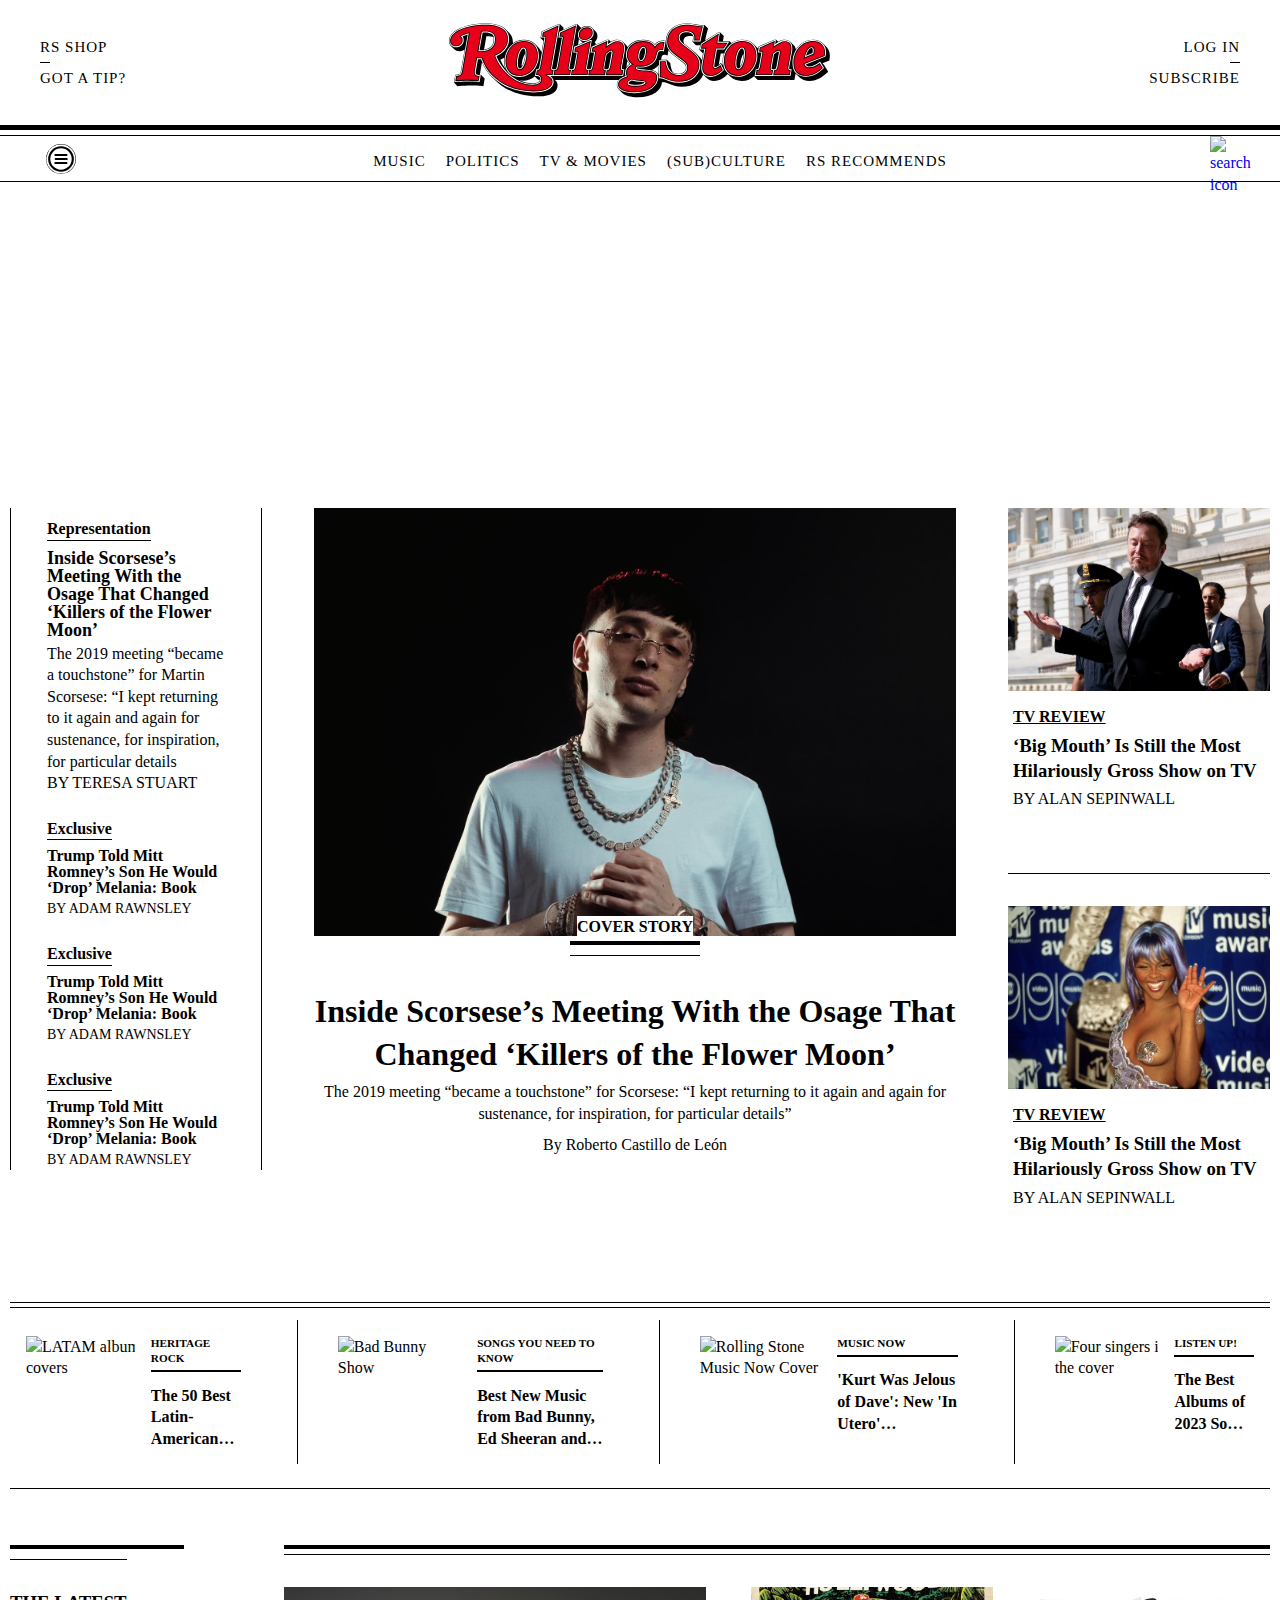
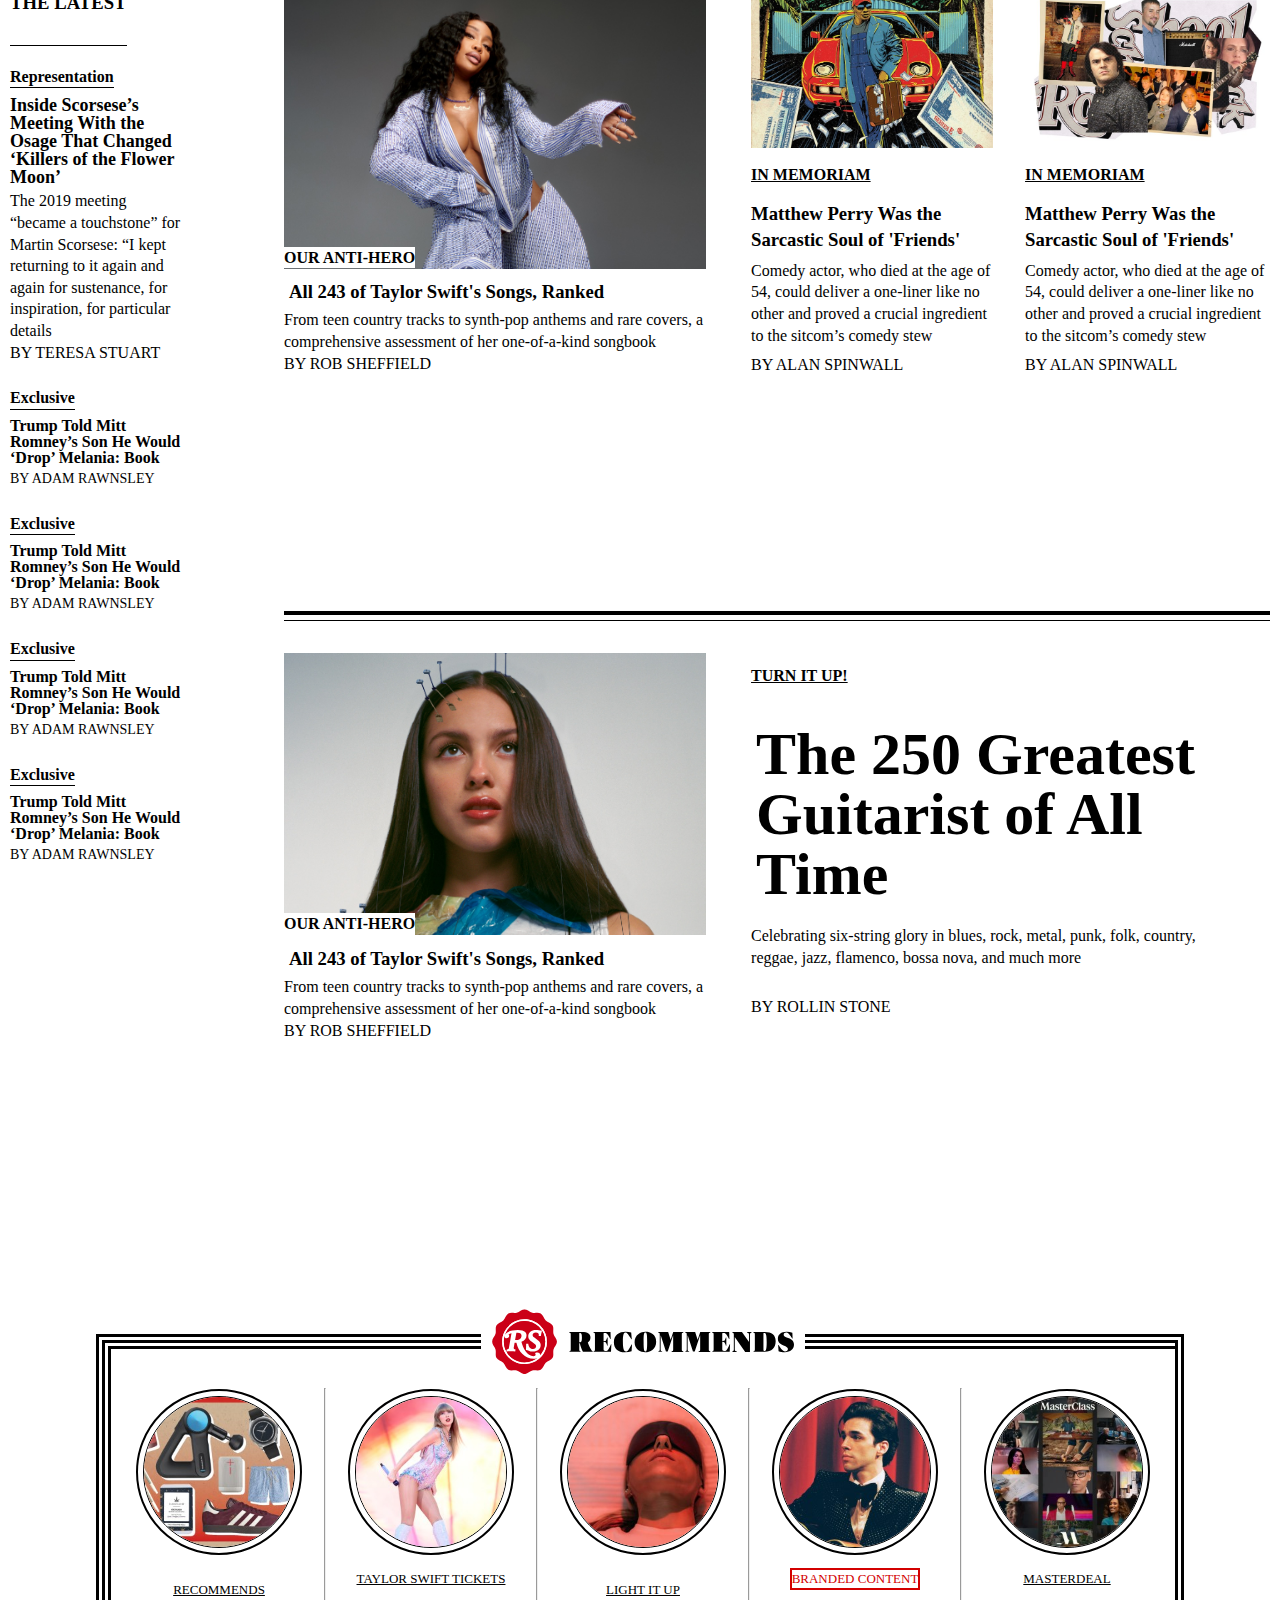
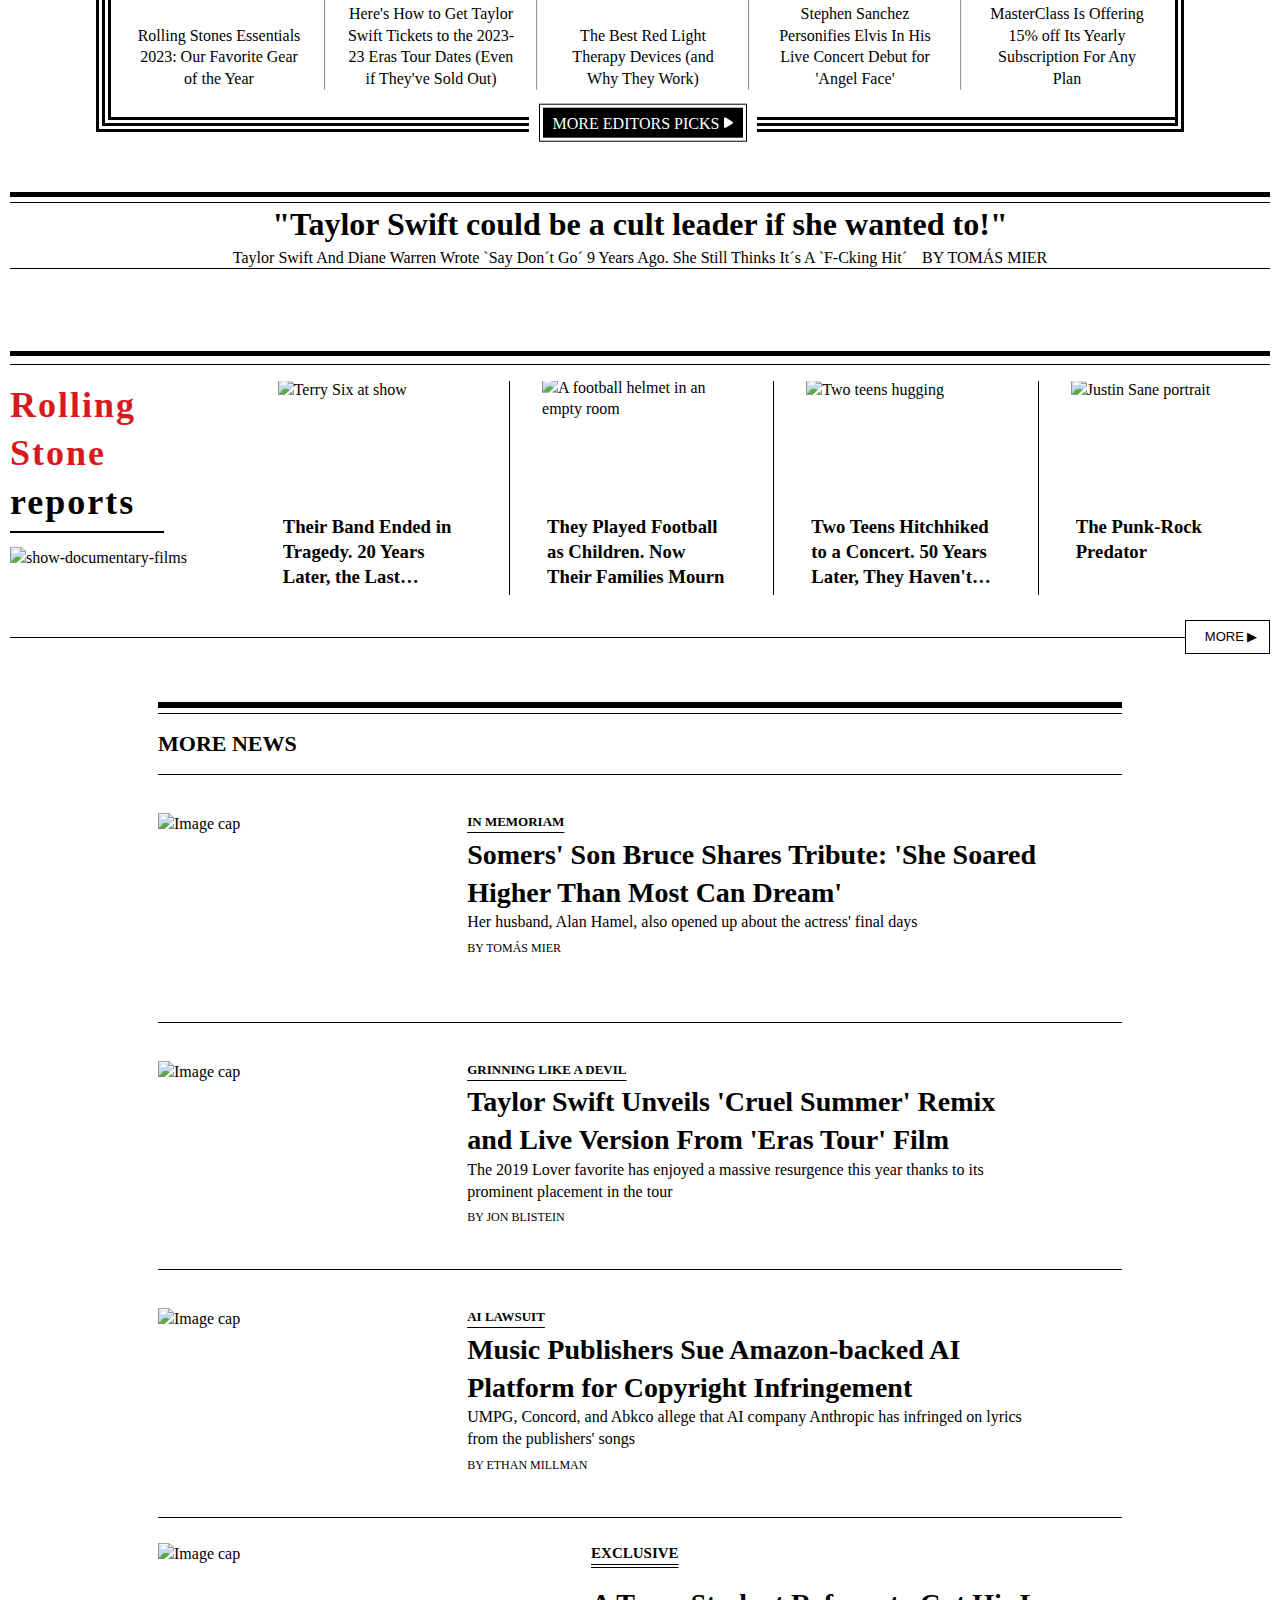
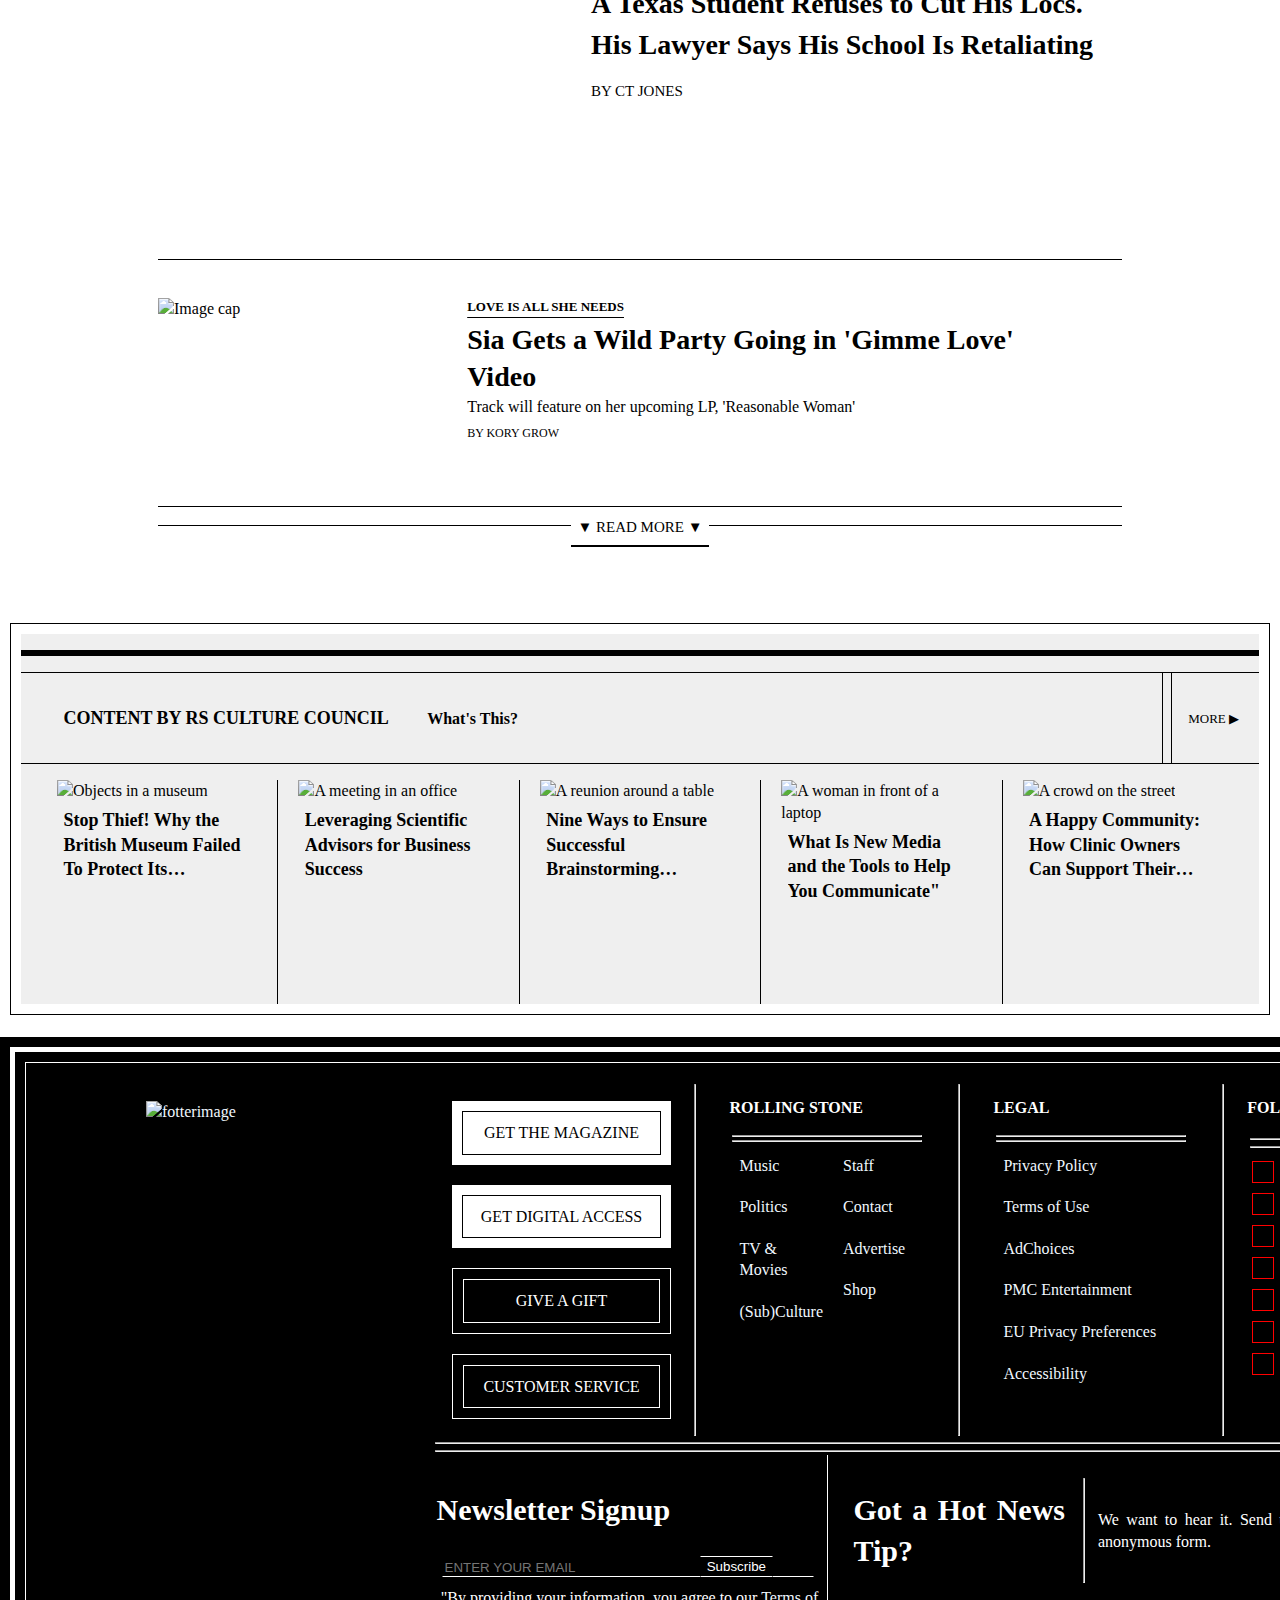
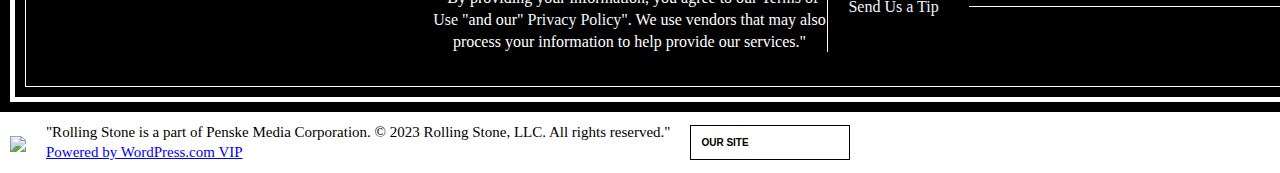
==== commit 18d77a8c: "changed EQUIPO2 to COVER STORY" ====
--- a/index.html
+++ b/index.html
@@ -191,7 +191,7 @@
           <div class="center">
             <div class="img-container">
               <img src="Images/DSC_0002 (1).jpg" alt="Imagen de centro" />
-              <p>EQUIPO 2</p>
+              <p>COVER STORY</p>
               <hr size="4" width="20%" color="black" />
               <hr size="1" width="20%" color="black" />
             </div>
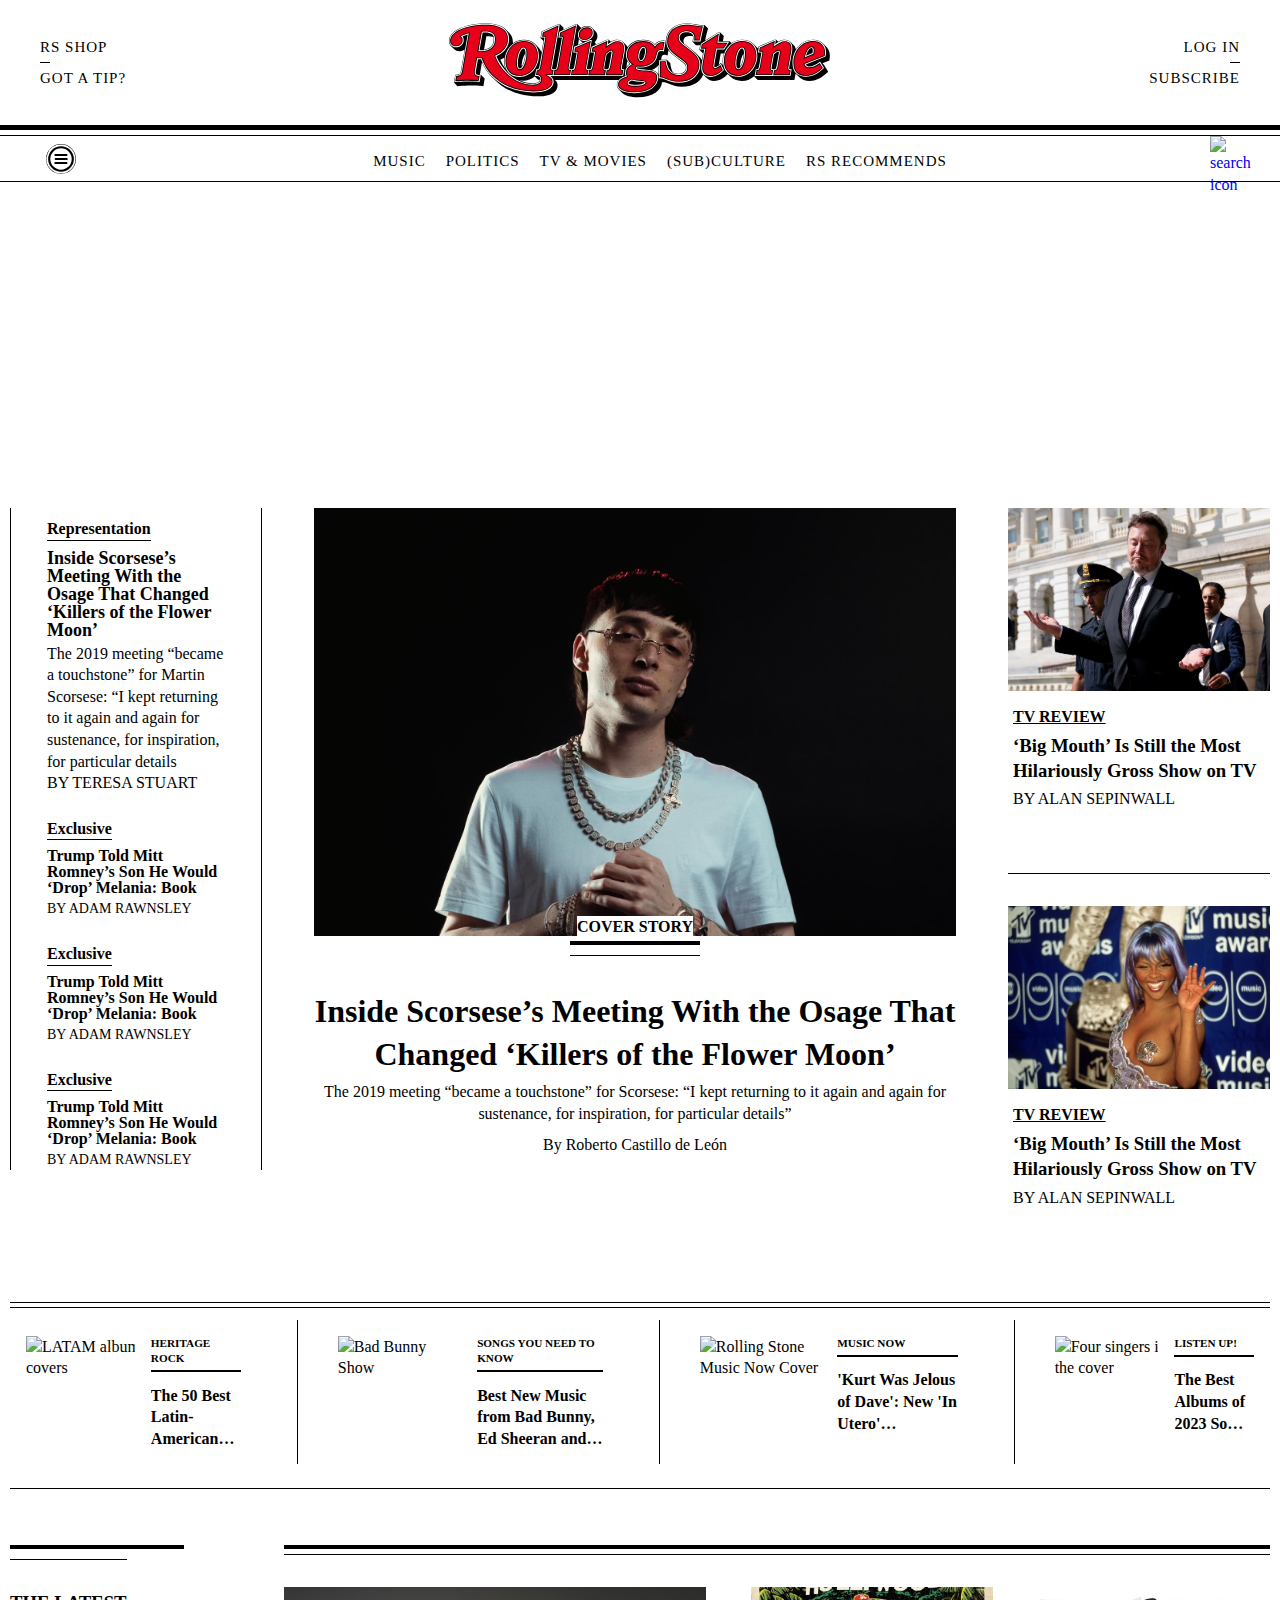
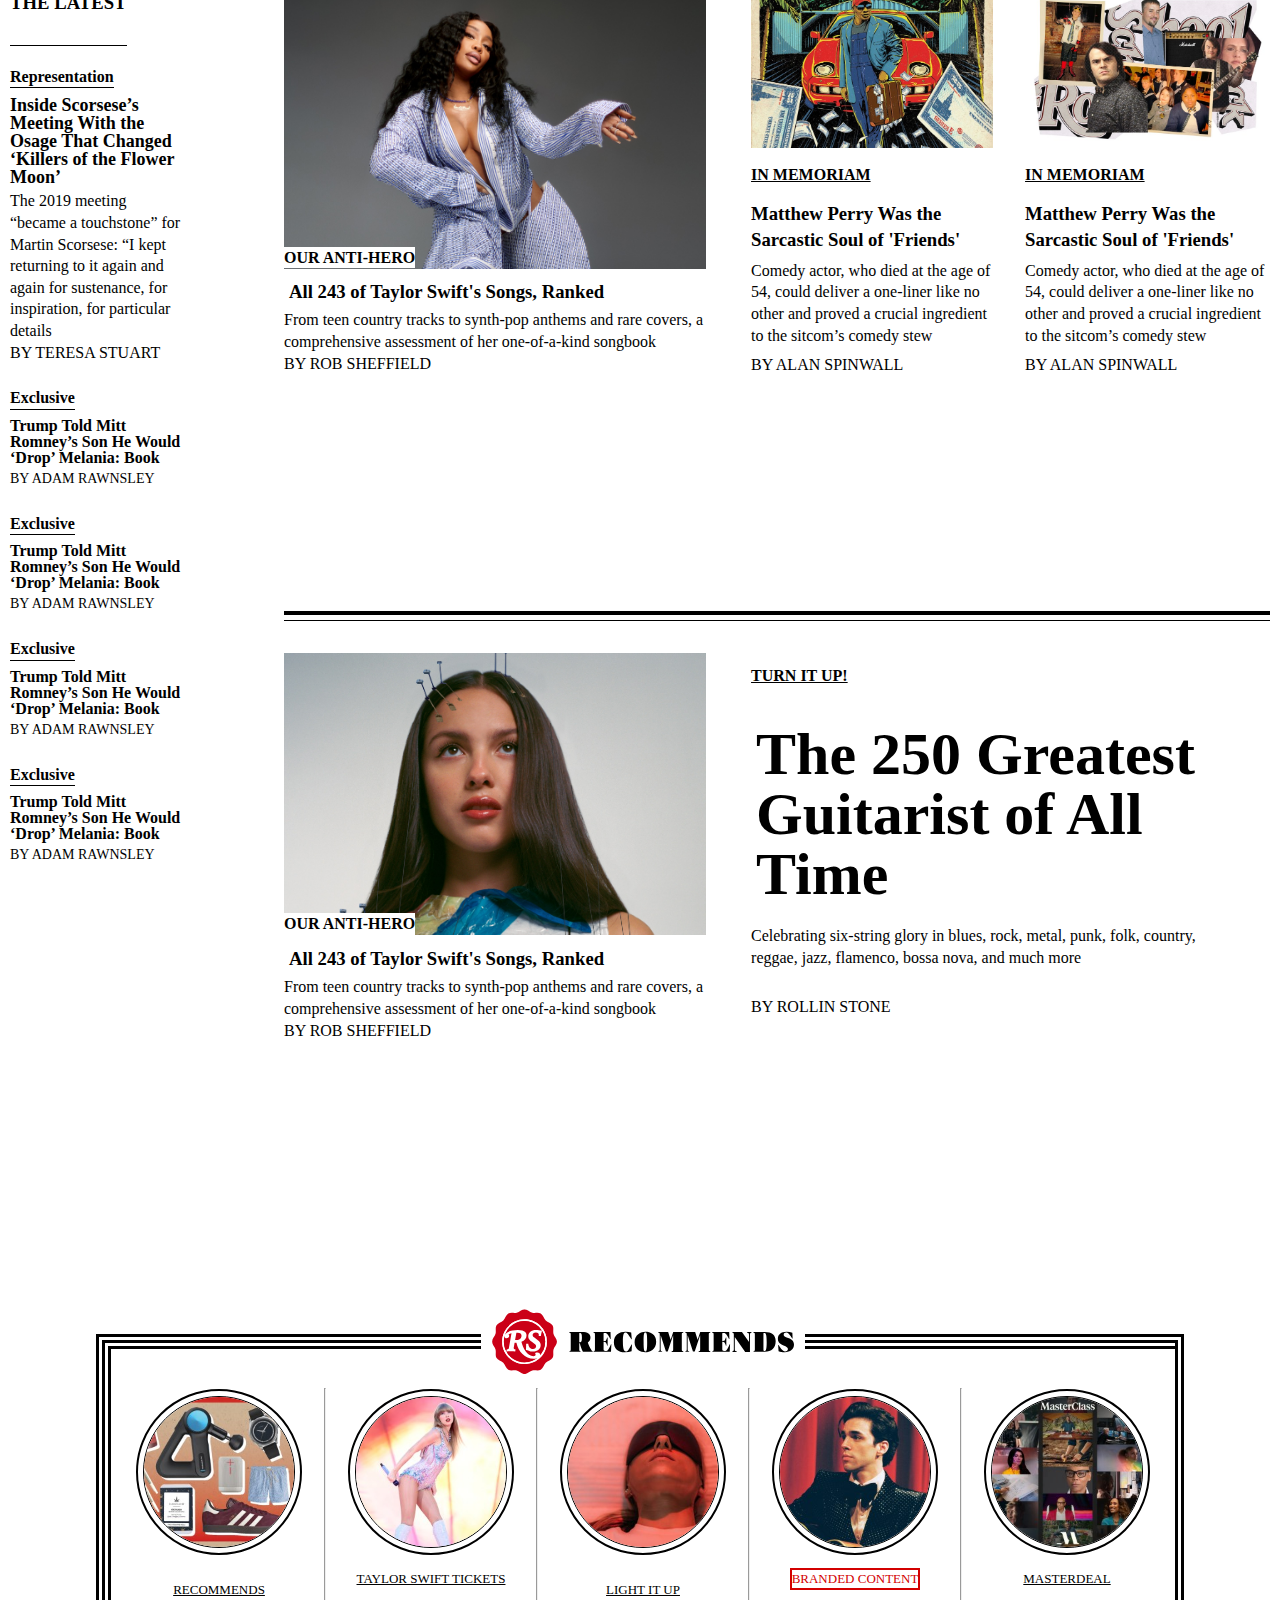
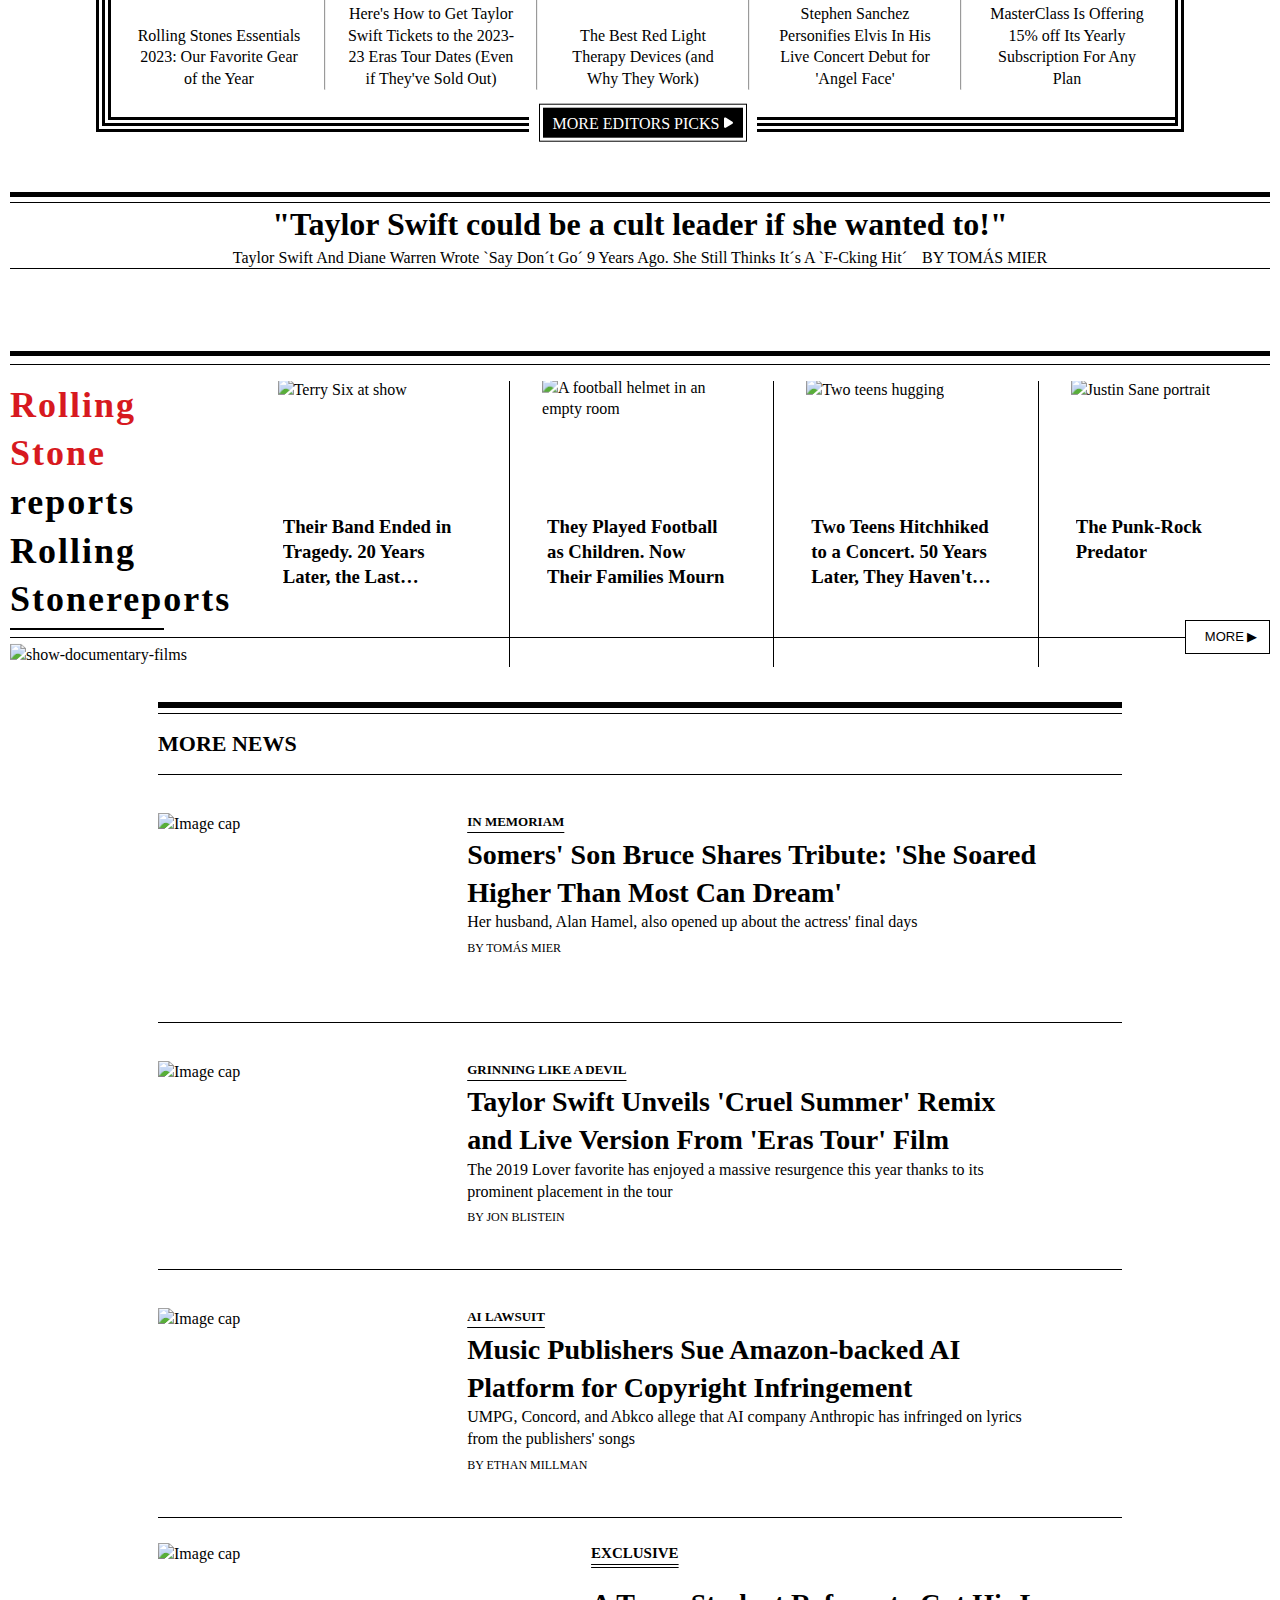
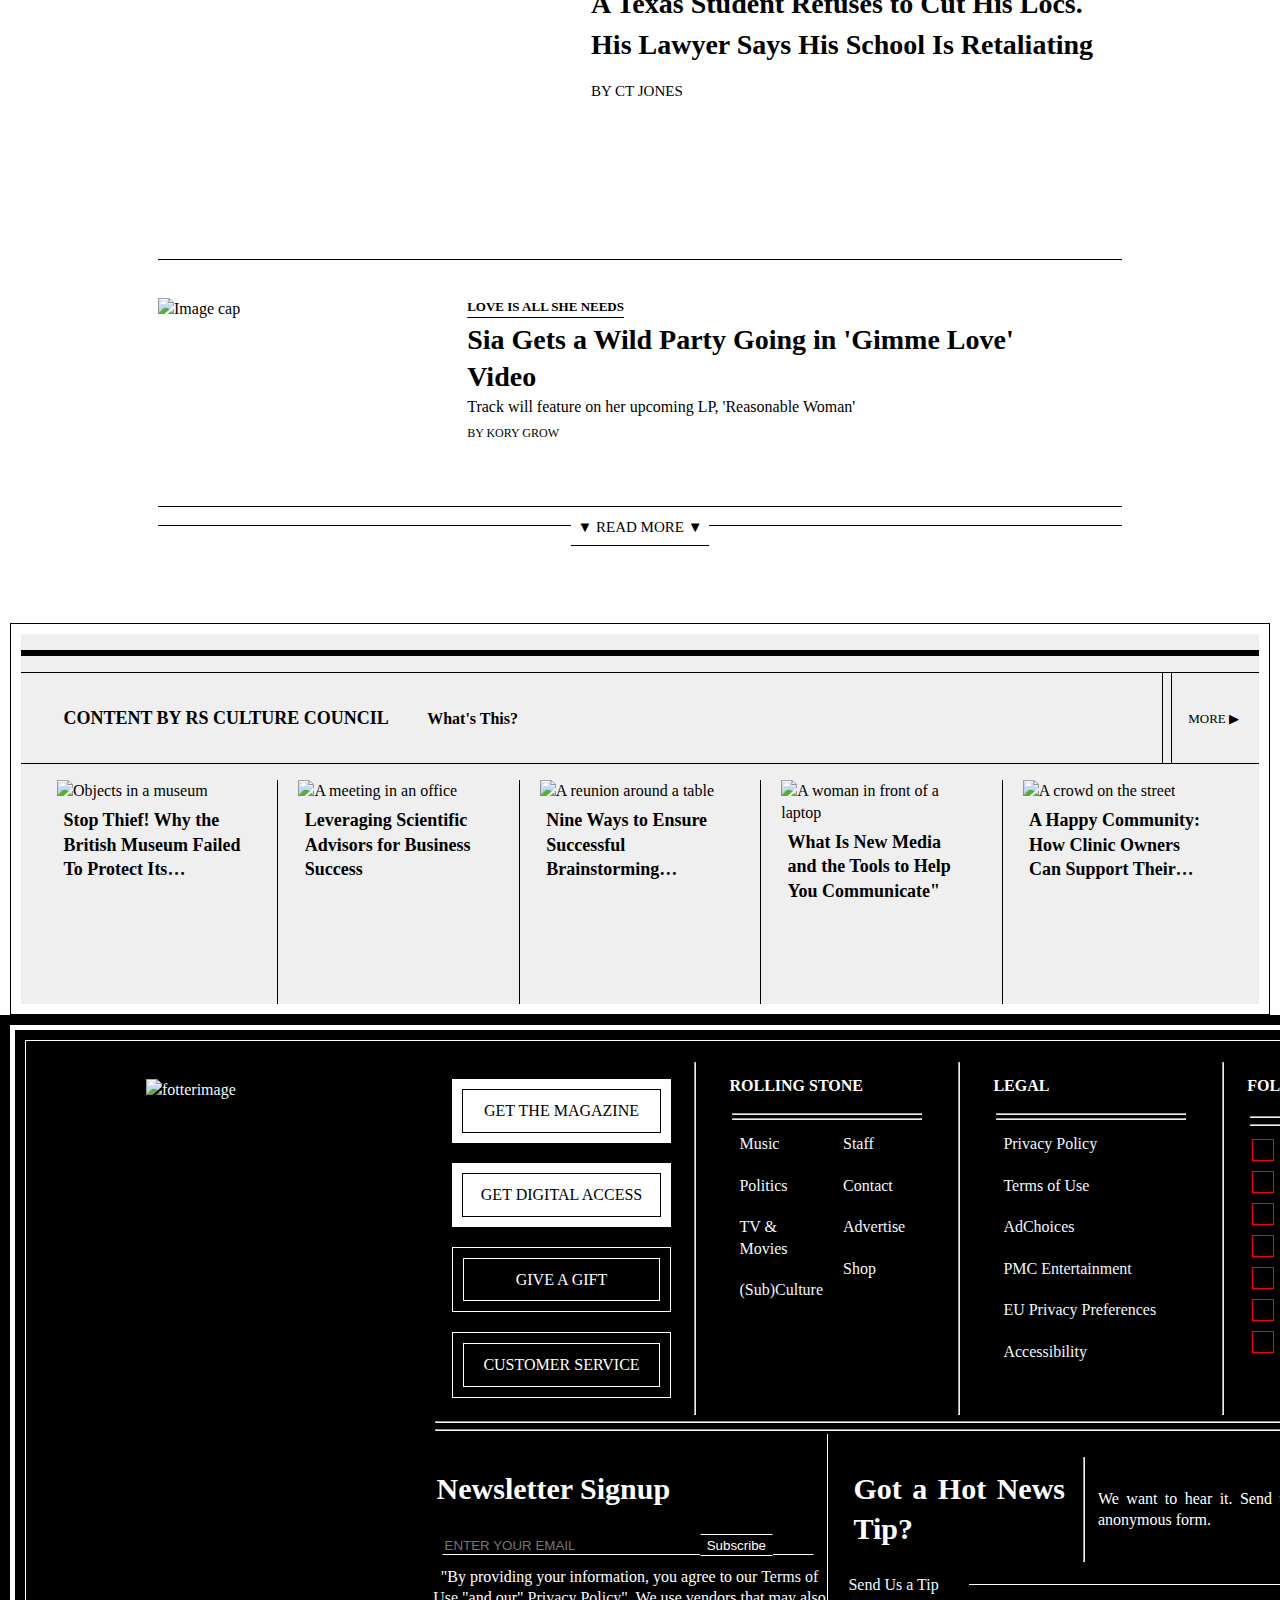
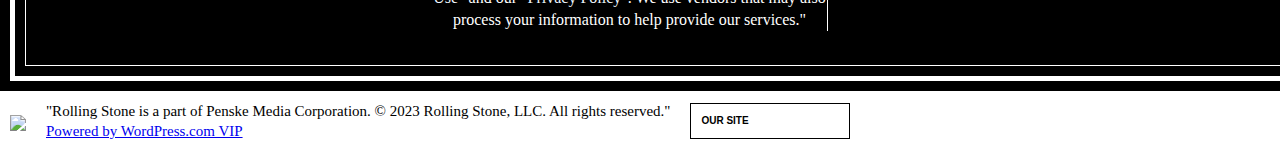
==== commit c81428ad: "Update index.html" ====
--- a/index.html
+++ b/index.html
@@ -821,13 +821,14 @@
 
       <!-- Division 2: José Ángel -->
 
-      <br>
+     <br>
     <div class="division-dos-borde">
         <div class="division-dos">
             <div class="division-dos-fila">
                     <div class="division-dos-fila-logo">
                         <div class="division-dos-fila-logo-top">
-                            <h2><span id="titulo-rolling">Rolling Stone</span><br>reports</h2>
+                            <h2 class="titulo-init"><span id="titulo-rolling">Rolling Stone</span><br>reports</h2>
+                            <h2 class="titulo-responsive"><span id="titulo-rolling-responsive">Rolling<br> Stone</span>reports</h2>
                             <hr class="division-dos-card-separador">
                         </div>
                         <div class="division-dos-fila-logo-bottom">
@@ -1094,7 +1095,6 @@
             </div>
         </div>
     </div>
-      <br>
 
       <!-- Main 3: Jaime -->
 
@@ -1402,4 +1402,4 @@
       </div>
     </div>
   </body>
-</html>+</html>
--- a/index.css
+++ b/index.css
@@ -1346,7 +1346,7 @@
 .morenews .button-container .link hr {
   width: 100%;
   margin-bottom: 0px;
-  height: 2px;
+  height: 1px;
   background-color: black;
   border: none;
   margin-top: 8px;
@@ -1380,6 +1380,7 @@
   .morenews .contenido {
     width: 100%;
     margin-top: 20px;
+    height: auto;
   }
   .morenews .exclusive .imagen {
     width: 100%;
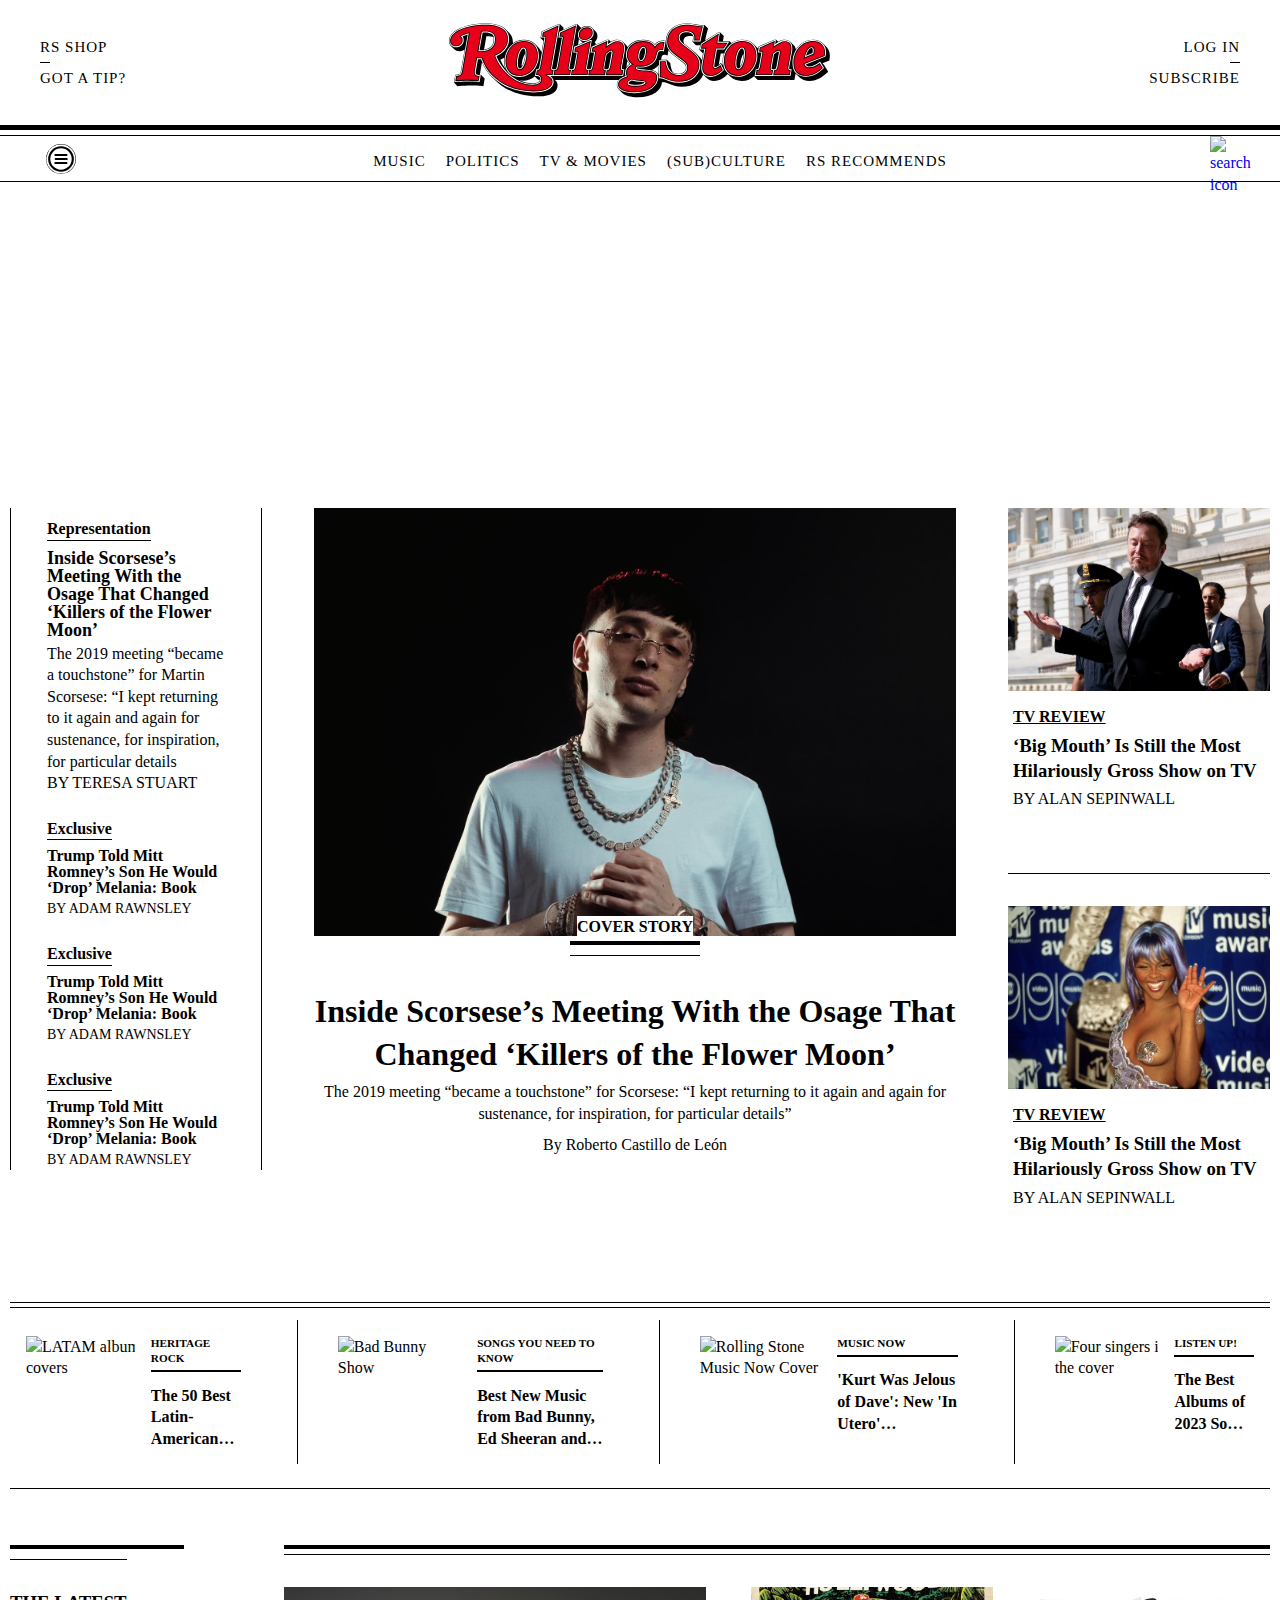
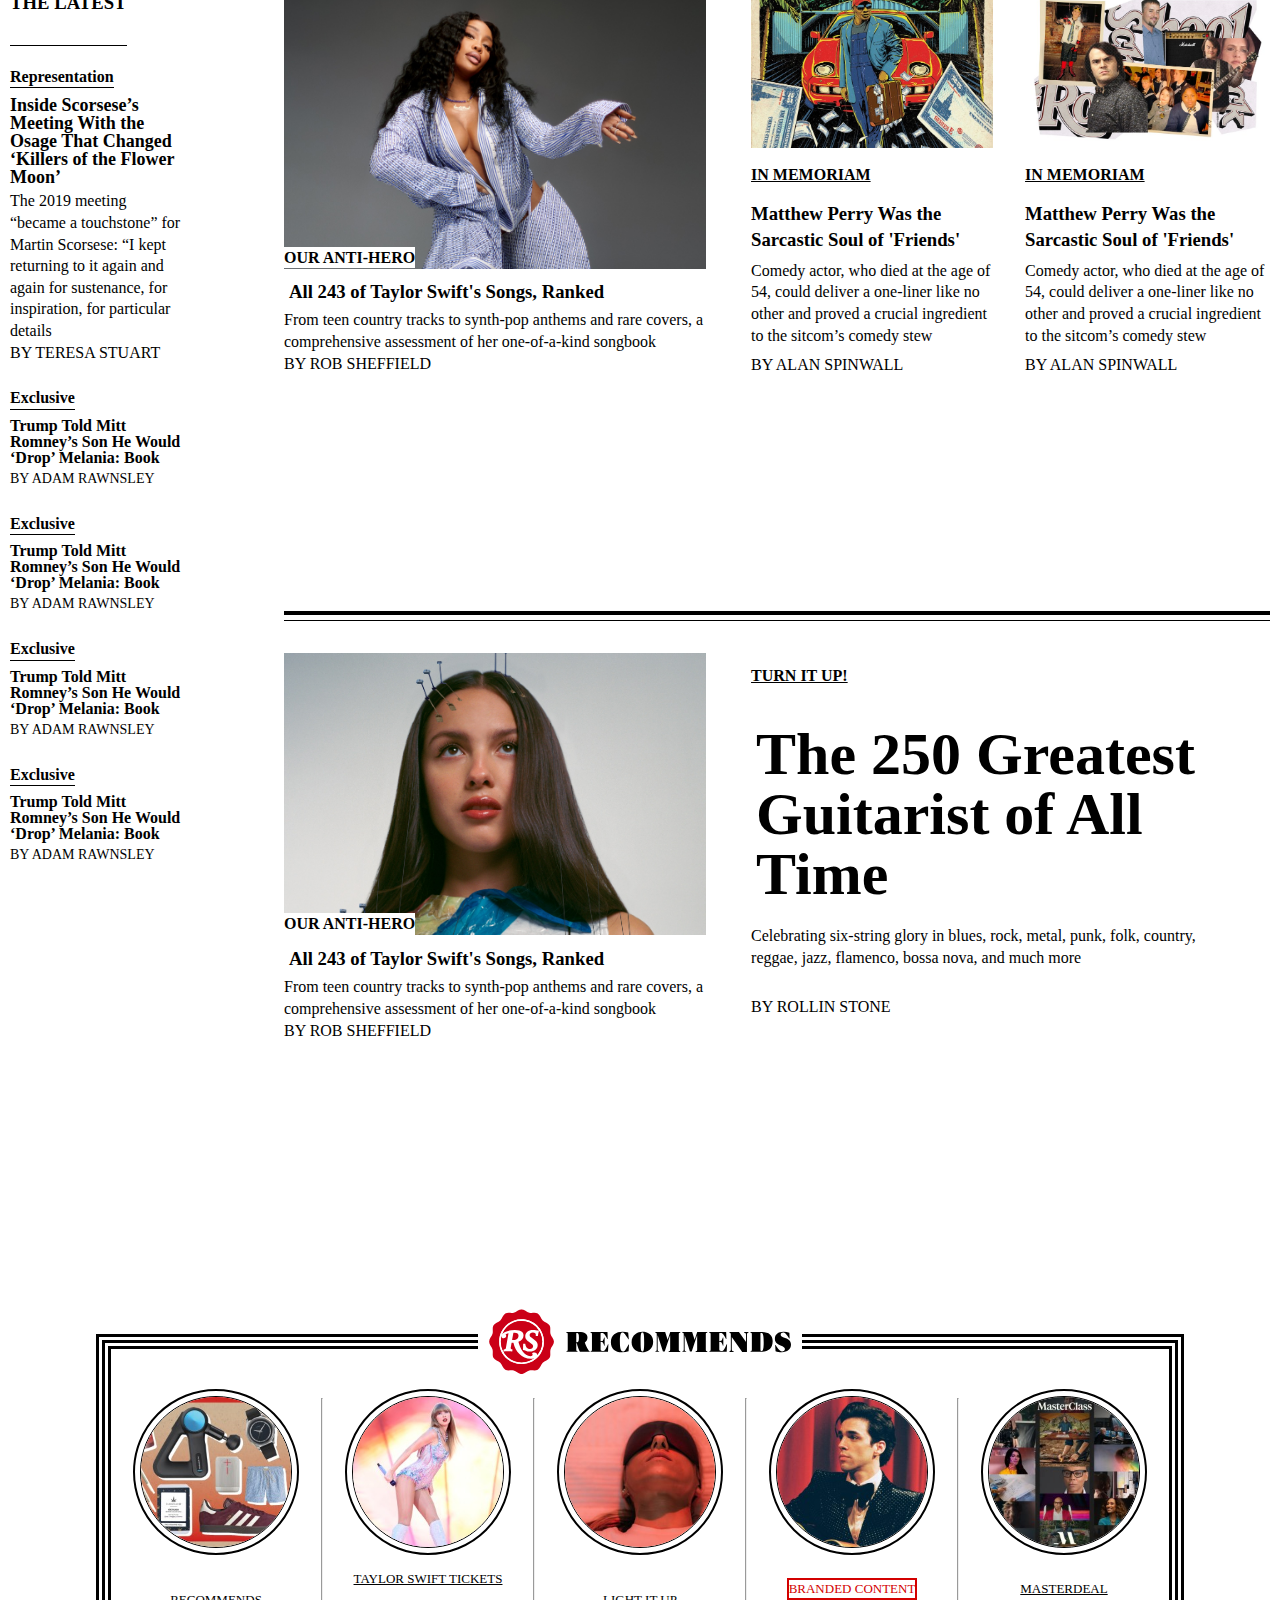
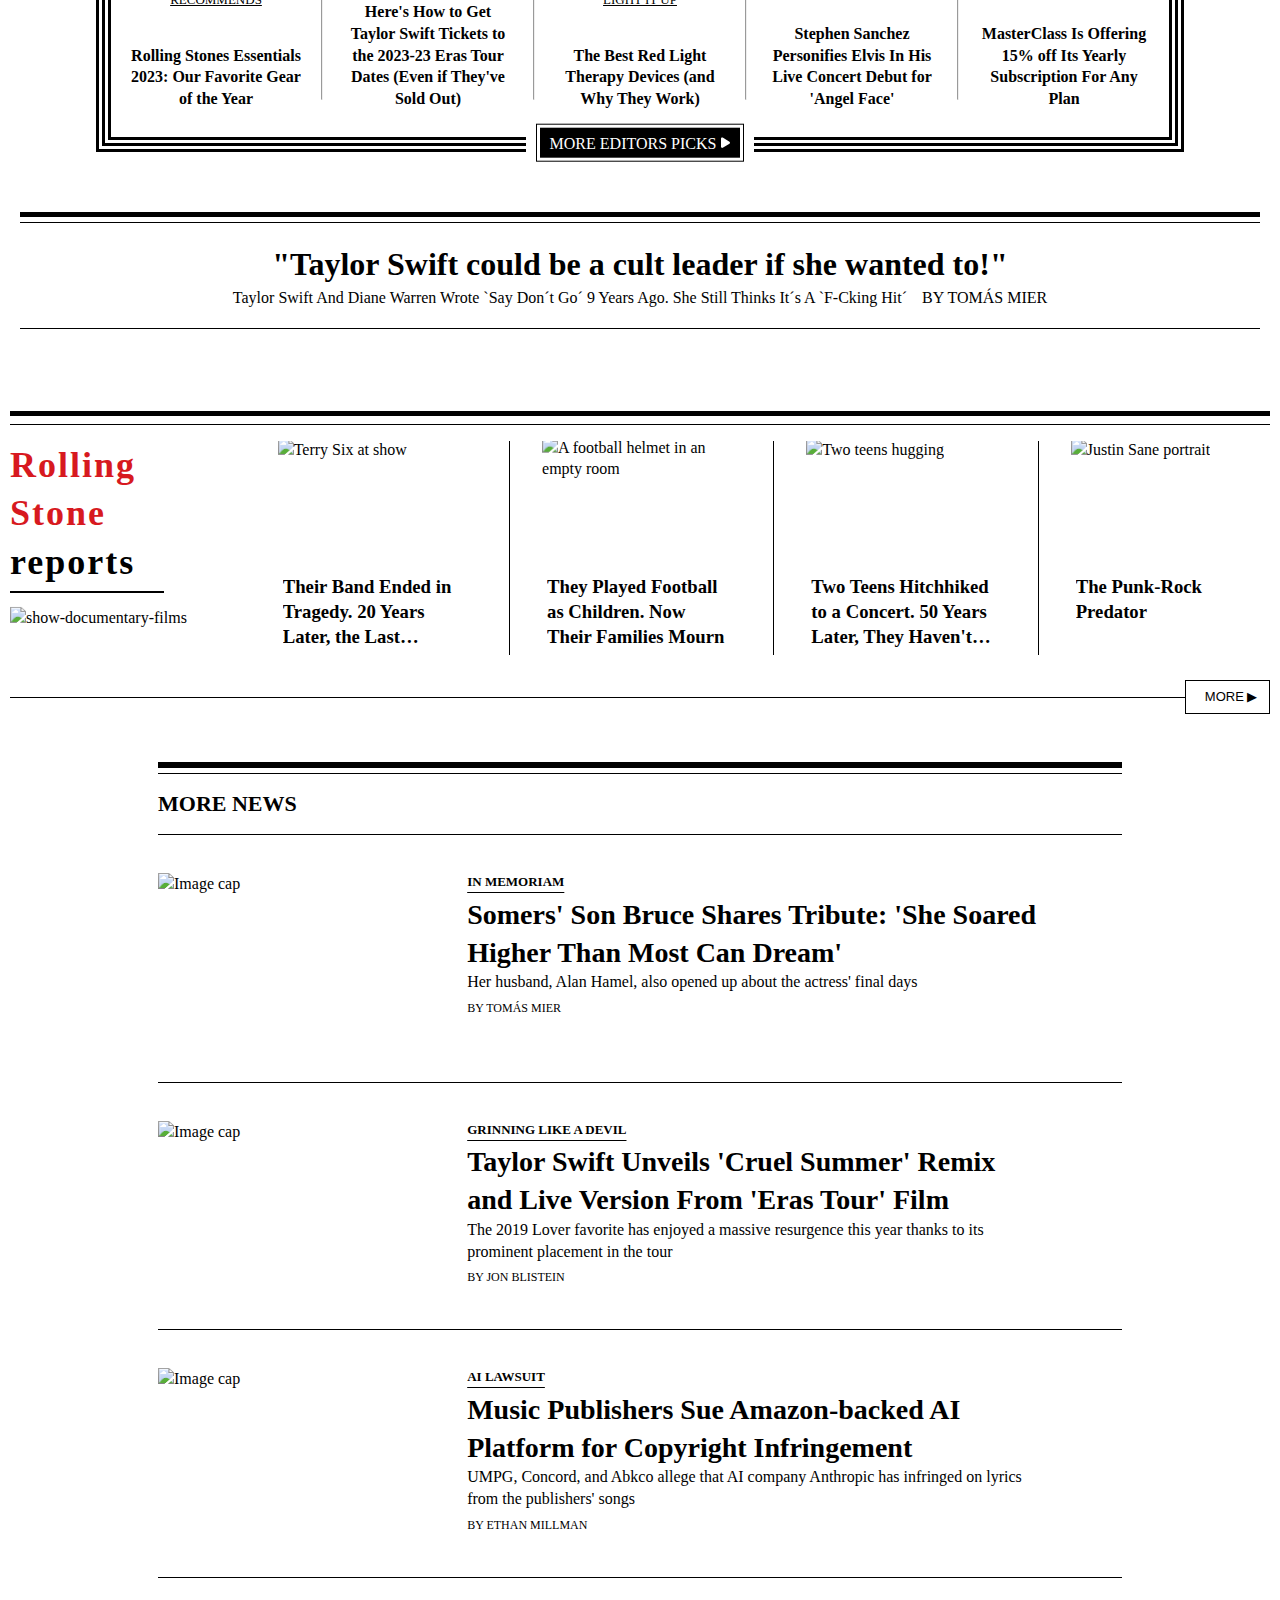
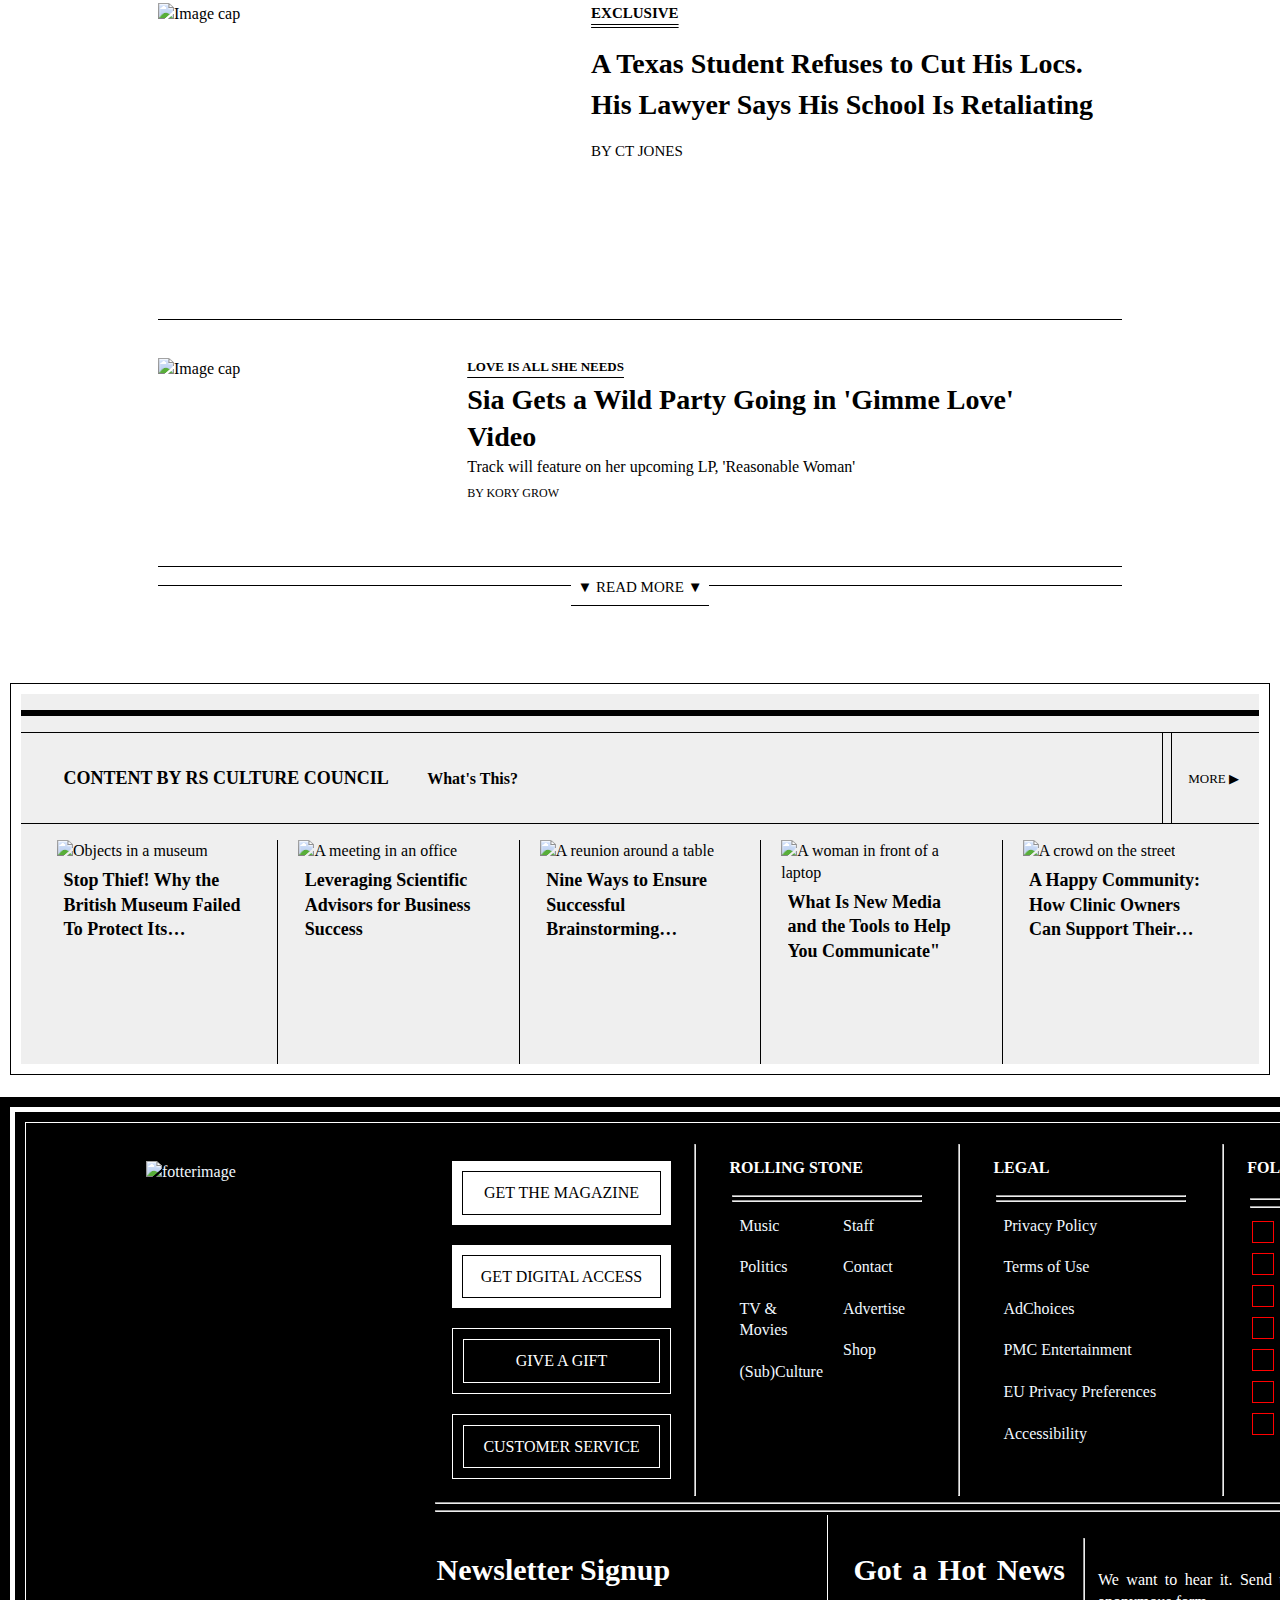
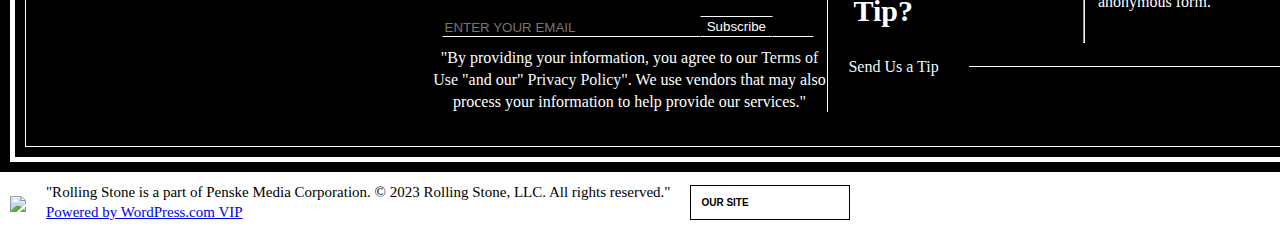
==== commit 28649ebd: "Añadir parte de Recommends en HTML y CSS" ====
--- a/index.html
+++ b/index.html
@@ -256,93 +256,117 @@
 
       <!-- Division 1: José Ángel -->
 
-       <br>
-    <div class="division-uno">
+      <br />
+      <div class="division-uno">
         <div class="division-uno-borde">
-            <div class="division-uno-fila">
-                <div class="division-uno-cards-container">
-                    <section class="division-uno-card-box">
-                        <div class="division-uno-card-img-cont">     
-                            <div class="division-uno-card-img">
-                                <img src="https://www.rollingstone.com/wp-content/uploads/2023/09/LatinRockIllo.jpg?w=1581&h=1054&crop=1" alt="LATAM album covers">
-                            </div>
-                        </div>
-                        <div class="division-uno-card-text">
-                            <div class="division-uno-card-label">
-                                <h4>HERITAGE ROCK</h4>
-                                <hr class="division-uno-card-separador">
-                            </div>
-                            <div class="division-uno-card-title">
-                                <a href="https://www.rollingstone.com/music/music-lists/best-latin-american-rock-albums-1234818717/">
-                                    <h3>The 50 Best Latin-American Rock Albums</h3>
-                                </a>
-                            </div>
-                        </div>
-                    </section>
-                </div>
-                <div class="division-uno-cards-container">
-                    <section class="division-uno-card-box">
-                        <div class="division-uno-card-img-cont">
-                            <div class="division-uno-card-img">
-                                <img src="https://www.rollingstone.com/wp-content/uploads/2023/09/Bad-Bunny-syntk.jpg?w=1581&h=1054&crop=1" alt="Bad Bunny Show">
-                            </div>
-                        </div>
-                        <div class="division-uno-card-text">
-                            <div class="division-uno-card-label">
-                                <h4>SONGS YOU NEED TO KNOW</h4>
-                                <hr class="division-uno-card-separador">
-                            </div>
-                            <div class="division-uno-card-title">
-                                <a href="https://www.rollingstone.com/music/music-features/bad-bunny-ed-sheeran-latto-songs-you-need-to-know-1234835570/">
-                                    <h3>Best New Music from Bad Bunny, Ed Sheeran and Latto</h3>
-                                </a>
-                            </div>
-                        </div>
-                    </section>
-                </div>
-                <div class="division-uno-cards-container">
-                    <section class="division-uno-card-box">
-                        <div class="division-uno-card-img-cont">
-                            <div class="division-uno-card-img">
-                                <img src="https://megaphone.imgix.net/podcasts/4124460a-f2cf-11e5-9b5f-93196d5bac31/image/uploads_2F1484160510220-q0rl08p3kmicqacq-f00ce281ff4ed7f822bc66cae40ab7fd_2FRS-Music-Now-3000x3000.jpeg?ixlib=rails-4.3.1&w=200&h=200" alt="Rolling Stone Music Now Cover">
-                            </div>
-                        </div>
-                        <div class="division-uno-card-text">
-                            <div class="division-uno-card-label">
-                                <h4>MUSIC NOW</h4>
-                                <hr class="division-uno-card-separador">
-                            </div>
-                            <div class="division-uno-card-title">
-                                <a href="https://www.rollingstone.com/music/music-features/nirvana-kurt-cobain-in-utero-30-anniversary-interviews-podcast-1234830618/">
-                                    <h3>'Kurt Was Jelous of Dave': New 'In Utero' Revelations</h3>
-                                </a>
-                            </div>
-                        </div>
-                    </section>
-                </div>
-                <div class="division-uno-cards-container">
-                    <section class="division-uno-card-box">
-                        <div class="division-uno-card-img-cont">
-                            <div class="division-uno-card-img">
-                                <img src="https://www.rollingstone.com/wp-content/uploads/2023/06/Best-Albums-YSF.jpg?w=1581&h=1054&crop=1" alt="Four singers in the cover">
-                            </div>
-                        </div>
-                        <div class="division-uno-card-text">
-                            <div class="division-uno-card-label">
-                                <h4>LISTEN UP!</h4>
-                                <hr class="division-uno-card-separador">
-                            </div>
-                            <div class="division-uno-card-title">
-                                <a href="https://www.rollingstone.com/music/music-lists/best-albums-of-2023-so-far-1234766016/">
-                                    <h3>The Best Albums of 2023 So Far</h3>
-                                </a>
-                            </div>
-                        </div>
-                    </section>
-                </div>
-            </div>
+          <div class="division-uno-fila">
+            <div class="division-uno-cards-container">
+              <section class="division-uno-card-box">
+                <div class="division-uno-card-img-cont">
+                  <div class="division-uno-card-img">
+                    <img
+                      src="https://www.rollingstone.com/wp-content/uploads/2023/09/LatinRockIllo.jpg?w=1581&h=1054&crop=1"
+                      alt="LATAM album covers"
+                    />
+                  </div>
+                </div>
+                <div class="division-uno-card-text">
+                  <div class="division-uno-card-label">
+                    <h4>HERITAGE ROCK</h4>
+                    <hr class="division-uno-card-separador" />
+                  </div>
+                  <div class="division-uno-card-title">
+                    <a
+                      href="https://www.rollingstone.com/music/music-lists/best-latin-american-rock-albums-1234818717/"
+                    >
+                      <h3>The 50 Best Latin-American Rock Albums</h3>
+                    </a>
+                  </div>
+                </div>
+              </section>
+            </div>
+            <div class="division-uno-cards-container">
+              <section class="division-uno-card-box">
+                <div class="division-uno-card-img-cont">
+                  <div class="division-uno-card-img">
+                    <img
+                      src="https://www.rollingstone.com/wp-content/uploads/2023/09/Bad-Bunny-syntk.jpg?w=1581&h=1054&crop=1"
+                      alt="Bad Bunny Show"
+                    />
+                  </div>
+                </div>
+                <div class="division-uno-card-text">
+                  <div class="division-uno-card-label">
+                    <h4>SONGS YOU NEED TO KNOW</h4>
+                    <hr class="division-uno-card-separador" />
+                  </div>
+                  <div class="division-uno-card-title">
+                    <a
+                      href="https://www.rollingstone.com/music/music-features/bad-bunny-ed-sheeran-latto-songs-you-need-to-know-1234835570/"
+                    >
+                      <h3>
+                        Best New Music from Bad Bunny, Ed Sheeran and Latto
+                      </h3>
+                    </a>
+                  </div>
+                </div>
+              </section>
+            </div>
+            <div class="division-uno-cards-container">
+              <section class="division-uno-card-box">
+                <div class="division-uno-card-img-cont">
+                  <div class="division-uno-card-img">
+                    <img
+                      src="https://megaphone.imgix.net/podcasts/4124460a-f2cf-11e5-9b5f-93196d5bac31/image/uploads_2F1484160510220-q0rl08p3kmicqacq-f00ce281ff4ed7f822bc66cae40ab7fd_2FRS-Music-Now-3000x3000.jpeg?ixlib=rails-4.3.1&w=200&h=200"
+                      alt="Rolling Stone Music Now Cover"
+                    />
+                  </div>
+                </div>
+                <div class="division-uno-card-text">
+                  <div class="division-uno-card-label">
+                    <h4>MUSIC NOW</h4>
+                    <hr class="division-uno-card-separador" />
+                  </div>
+                  <div class="division-uno-card-title">
+                    <a
+                      href="https://www.rollingstone.com/music/music-features/nirvana-kurt-cobain-in-utero-30-anniversary-interviews-podcast-1234830618/"
+                    >
+                      <h3>
+                        'Kurt Was Jelous of Dave': New 'In Utero' Revelations
+                      </h3>
+                    </a>
+                  </div>
+                </div>
+              </section>
+            </div>
+            <div class="division-uno-cards-container">
+              <section class="division-uno-card-box">
+                <div class="division-uno-card-img-cont">
+                  <div class="division-uno-card-img">
+                    <img
+                      src="https://www.rollingstone.com/wp-content/uploads/2023/06/Best-Albums-YSF.jpg?w=1581&h=1054&crop=1"
+                      alt="Four singers in the cover"
+                    />
+                  </div>
+                </div>
+                <div class="division-uno-card-text">
+                  <div class="division-uno-card-label">
+                    <h4>LISTEN UP!</h4>
+                    <hr class="division-uno-card-separador" />
+                  </div>
+                  <div class="division-uno-card-title">
+                    <a
+                      href="https://www.rollingstone.com/music/music-lists/best-albums-of-2023-so-far-1234766016/"
+                    >
+                      <h3>The Best Albums of 2023 So Far</h3>
+                    </a>
+                  </div>
+                </div>
+              </section>
+            </div>
+          </div>
         </div>
-    </div>
+      </div>
 
       <!-- Main 2: Jaime -->
 
@@ -671,113 +695,111 @@
                   </g>
                 </svg>
               </div>
-              <div class="caja-int-recom">
-                <ul id="lista-recom">
-                  <li class="primero-recom">
-                    <div class="card-recom">
-                      <div class="borde-imagen-recom">
-                        <div class="cuadro-imagen-recom">
-                          <div class="imagen-recom">
-                            <img
-                              src="Imagenes Recomendaciones/RS-Essentials-2023.jpg"
-                            />
-                          </div>
+              <ul id="lista-recom">
+                <li class="primero-recom">
+                  <div class="card-recom">
+                    <div class="borde-imagen-recom">
+                      <div class="cuadro-imagen-recom">
+                        <div class="imagen-recom">
+                          <img
+                            src="Imagenes Recomendaciones/RS-Essentials-2023.jpg"
+                          />
                         </div>
                       </div>
-                      <div class="enlace-recom">
-                        <p class="name-recom">RECOMMENDS</p>
-                      </div>
-                      <div class="título-recom">
-                        Rolling Stones Essentials 2023: Our Favorite Gear of the
-                        Year
-                      </div>
-                    </div>
-                  </li>
-                  <hr class="linea-div-recom" />
-                  <li class="segundo-recom">
-                    <div class="card-recom">
-                      <div class="borde-imagen-recom">
-                        <div class="cuadro-imagen-recom">
-                          <div class="imagen-recom">
-                            <img
-                              src="Imagenes Recomendaciones/taylor-swift-tickets-update.jpg"
-                            />
-                          </div>
+                    </div>
+                    <div class="enlace-recom">
+                      <p class="name-recom">RECOMMENDS</p>
+                    </div>
+                    <div class="título-recom">
+                      Rolling Stones Essentials 2023: Our Favorite Gear of the
+                      Year
+                    </div>
+                  </div>
+                </li>
+                <hr class="linea-div-recom" />
+                <li class="segundo-recom">
+                  <div class="card-recom">
+                    <div class="borde-imagen-recom">
+                      <div class="cuadro-imagen-recom">
+                        <div class="imagen-recom">
+                          <img
+                            src="Imagenes Recomendaciones/taylor-swift-tickets-update.jpg"
+                          />
                         </div>
                       </div>
-                      <div class="enlace-recom">
-                        <p class="name-recom">TAYLOR SWIFT TICKETS</p>
-                      </div>
-                      <div class="título-recom">
-                        Here's How to Get Taylor Swift Tickets to the 2023-23
-                        Eras Tour Dates (Even if They've Sold Out)
-                      </div>
-                    </div>
-                  </li>
-                  <hr class="linea-div-recom" />
-                  <li class="tercero-recom">
-                    <div class="card-recom">
-                      <div class="borde-imagen-recom">
-                        <div class="cuadro-imagen-recom">
-                          <div class="imagen-recom">
-                            <img
-                              src="Imagenes Recomendaciones/AdobeStock_450801338.jpeg"
-                            />
-                          </div>
+                    </div>
+                    <div class="enlace-recom">
+                      <p class="name-recom">TAYLOR SWIFT TICKETS</p>
+                    </div>
+                    <div class="título-recom">
+                      Here's How to Get Taylor Swift Tickets to the 2023-23 Eras
+                      Tour Dates (Even if They've Sold Out)
+                    </div>
+                  </div>
+                </li>
+                <hr class="linea-div-recom" />
+                <li class="tercero-recom">
+                  <div class="card-recom">
+                    <div class="borde-imagen-recom">
+                      <div class="cuadro-imagen-recom">
+                        <div class="imagen-recom">
+                          <img
+                            src="Imagenes Recomendaciones/AdobeStock_450801338.jpeg"
+                          />
                         </div>
                       </div>
-                      <div class="enlace-recom">
-                        <p class="name-recom">LIGHT IT UP</p>
-                      </div>
-                      <div class="título-recom">
-                        The Best Red Light Therapy Devices (and Why They Work)
-                      </div>
-                    </div>
-                  </li>
-                  <hr class="linea-div-recom" />
-                  <li class="cuarto-recom">
-                    <div class="card-recom">
-                      <div class="borde-imagen-recom">
-                        <div class="cuadro-imagen-recom">
-                          <div class="imagen-recom">
-                            <img
-                              src="Imagenes Recomendaciones/Lead-Press-Shot-Credit_-Luke-Rogers-1.jpg"
-                            />
-                          </div>
+                    </div>
+                    <div class="enlace-recom">
+                      <p class="name-recom">LIGHT IT UP</p>
+                    </div>
+                    <div class="título-recom">
+                      The Best Red Light Therapy Devices (and Why They Work)
+                    </div>
+                  </div>
+                </li>
+                <hr class="linea-div-recom" />
+                <li class="cuarto-recom">
+                  <div class="card-recom">
+                    <div class="borde-imagen-recom">
+                      <div class="cuadro-imagen-recom">
+                        <div class="imagen-recom">
+                          <img
+                            src="Imagenes Recomendaciones/Lead-Press-Shot-Credit_-Luke-Rogers-1.jpg"
+                          />
                         </div>
                       </div>
-                      <div class="enlace-recom">
-                        <p class="branded-content-recom">BRANDED CONTENT</p>
-                      </div>
-                      <div class="título-recom">
-                        Stephen Sanchez Personifies Elvis In His Live Concert
-                        Debut for 'Angel Face'
-                      </div>
-                    </div>
-                  </li>
-                  <hr class="linea-div-recom" />
-                  <li class="quinto-recom">
-                    <div class="card-recom">
-                      <div class="borde-imagen-recom">
-                        <div class="cuadro-imagen-recom">
-                          <div class="imagen-recom">
-                            <img
-                              src="Imagenes Recomendaciones/best-masterclass-deal.jpg"
-                            />
-                          </div>
+                    </div>
+                    <div class="enlace-recom">
+                      <p class="branded-content-recom">BRANDED CONTENT</p>
+                    </div>
+                    <div class="título-recom">
+                      Stephen Sanchez Personifies Elvis In His Live Concert
+                      Debut for 'Angel Face'
+                    </div>
+                  </div>
+                </li>
+                <hr class="linea-div-recom" />
+                <li class="quinto-recom">
+                  <div class="card-recom">
+                    <div class="borde-imagen-recom">
+                      <div class="cuadro-imagen-recom">
+                        <div class="imagen-recom">
+                          <img
+                            src="Imagenes Recomendaciones/best-masterclass-deal.jpg"
+                          />
                         </div>
                       </div>
-                      <div class="enlace-recom">
-                        <p class="name-recom">MASTERDEAL</p>
-                      </div>
-                      <div class="título-recom">
-                        MasterClass Is Offering 15% off Its Yearly Subscription
-                        For Any Plan
-                      </div>
-                    </div>
-                  </li>
-                </ul>
-              </div>
+                    </div>
+                    <div class="enlace-recom">
+                      <p class="name-recom">MASTERDEAL</p>
+                    </div>
+                    <div class="título-recom">
+                      MasterClass Is Offering 15% off Its Yearly Subscription
+                      For Any Plan
+                    </div>
+                  </div>
+                </li>
+              </ul>
               <div class="box-bottom-recom">
                 <div class="borde-bottom-recom">
                   <div class="caja-bottom-recom">
@@ -821,71 +843,112 @@
 
       <!-- Division 2: José Ángel -->
 
-     <br>
-    <div class="division-dos-borde">
+      <br />
+      <div class="division-dos-borde">
         <div class="division-dos">
-            <div class="division-dos-fila">
-                    <div class="division-dos-fila-logo">
-                        <div class="division-dos-fila-logo-top">
-                            <h2 class="titulo-init"><span id="titulo-rolling">Rolling Stone</span><br>reports</h2>
-                            <h2 class="titulo-responsive"><span id="titulo-rolling-responsive">Rolling<br> Stone</span>reports</h2>
-                            <hr class="division-dos-card-separador">
-                        </div>
-                        <div class="division-dos-fila-logo-bottom">
-                            <img id="showtime-logo" src="https://www.rollingstone.com/wp-content/uploads/2023/02/Rolling-Stone-Showtime-Small.png" alt="show-documentary-films">
-                        </div>
-                    </div>
-                    <div class="division-dos-fila-cards">
-                        <div class="division-dos-card">
-                            <div class="division-dos-card-img">
-                                <img src="https://www.rollingstone.com/wp-content/uploads/2023/09/exploding-hearts-opener.jpg?w=1600&h=900&crop=1" alt="Terry Six at show">
-                            </div>
-                            <div class="division-dos-card-text">
-                                <a href="https://www.rollingstone.com/music/music-features/exploding-hearts-guitar-romantic-interview-1234818866/">
-                                    <h3>Their Band Ended in Tragedy. 20 Years Later, the Last Surviving Member Is Ready to Talk</h3>
-                                </a>
-                            </div>
-                        </div>
-                        <div class="division-dos-card">
-                            <div class="division-dos-card-img">
-                                <img src="https://www.rollingstone.com/wp-content/uploads/2023/09/helmet-copy.jpg" alt="A football helmet in an empty room">
-                            </div>
-                            <div class="division-dos-card-text">
-                                <a href="https://www.rollingstone.com/culture/culture-features/cte-impact-young-football-players-1234804580/">
-                                    <h3>They Played Football as Children. Now Their Families Mourn</h3>
-                                </a>
-                            </div>
-                        </div>
-                        <div class="division-dos-card">
-                            <div class="division-dos-card-img">
-                                <img src="https://www.rollingstone.com/wp-content/uploads/2023/08/mitchel-and-bonnie-watkins-glen-summer-jam-missing.jpg" alt="Two teens hugging">
-                            </div>
-                            <div class="division-dos-card-text">
-                                <a href="https://www.rollingstone.com/culture/culture-features/mitchel-weiser-bonnie-bickwit-missing-teens-summer-jam-1234798437/">
-                                    <h3>Two Teens Hitchhiked to a Concert. 50 Years Later, They Haven't Come Home</h3>
-                                </a>
-                            </div>
-                        </div>
-                        <div class="division-dos-card">
-                            <div class="division-dos-card-img">
-                                <img src="https://www.rollingstone.com/wp-content/uploads/2023/09/Anti-Flag_.jpg" alt="Justin Sane portrait">
-                            </div>
-                            <div class="division-dos-card-text">
-                                <a href="https://www.rollingstone.com/music/music-features/anti-flag-justin-sane-1234817170/">
-                                    <h3>The Punk-Rock Predator</h3>
-                                </a>
-                            </div>
-                        </div>
-                    </div>
-                </div>    
-            <div class="division-dos-boton-bottom">
-                <button type="button"><a href="https://www.rollingstone.com/t/rs-reports/"><span>MORE ▶</span></a></button>
-            </div>
+          <div class="division-dos-fila">
+            <div class="division-dos-fila-logo">
+              <div class="division-dos-fila-logo-top">
+                <h2>
+                  <span id="titulo-rolling">Rolling Stone</span><br />reports
+                </h2>
+                <hr class="division-dos-card-separador" />
+              </div>
+              <div class="division-dos-fila-logo-bottom">
+                <img
+                  id="showtime-logo"
+                  src="https://www.rollingstone.com/wp-content/uploads/2023/02/Rolling-Stone-Showtime-Small.png"
+                  alt="show-documentary-films"
+                />
+              </div>
+            </div>
+            <div class="division-dos-fila-cards">
+              <div class="division-dos-card">
+                <div class="division-dos-card-img">
+                  <img
+                    src="https://www.rollingstone.com/wp-content/uploads/2023/09/exploding-hearts-opener.jpg?w=1600&h=900&crop=1"
+                    alt="Terry Six at show"
+                  />
+                </div>
+                <div class="division-dos-card-text">
+                  <a
+                    href="https://www.rollingstone.com/music/music-features/exploding-hearts-guitar-romantic-interview-1234818866/"
+                  >
+                    <h3>
+                      Their Band Ended in Tragedy. 20 Years Later, the Last
+                      Surviving Member Is Ready to Talk
+                    </h3>
+                  </a>
+                </div>
+              </div>
+              <div class="division-dos-card">
+                <div class="division-dos-card-img">
+                  <img
+                    src="https://www.rollingstone.com/wp-content/uploads/2023/09/helmet-copy.jpg"
+                    alt="A football helmet in an empty room"
+                  />
+                </div>
+                <div class="division-dos-card-text">
+                  <a
+                    href="https://www.rollingstone.com/culture/culture-features/cte-impact-young-football-players-1234804580/"
+                  >
+                    <h3>
+                      They Played Football as Children. Now Their Families Mourn
+                    </h3>
+                  </a>
+                </div>
+              </div>
+              <div class="division-dos-card">
+                <div class="division-dos-card-img">
+                  <img
+                    src="https://www.rollingstone.com/wp-content/uploads/2023/08/mitchel-and-bonnie-watkins-glen-summer-jam-missing.jpg"
+                    alt="Two teens hugging"
+                  />
+                </div>
+                <div class="division-dos-card-text">
+                  <a
+                    href="https://www.rollingstone.com/culture/culture-features/mitchel-weiser-bonnie-bickwit-missing-teens-summer-jam-1234798437/"
+                  >
+                    <h3>
+                      Two Teens Hitchhiked to a Concert. 50 Years Later, They
+                      Haven't Come Home
+                    </h3>
+                  </a>
+                </div>
+              </div>
+              <div class="division-dos-card">
+                <div class="division-dos-card-img">
+                  <img
+                    src="https://www.rollingstone.com/wp-content/uploads/2023/09/Anti-Flag_.jpg"
+                    alt="Justin Sane portrait"
+                  />
+                </div>
+                <div class="division-dos-card-text">
+                  <a
+                    href="https://www.rollingstone.com/music/music-features/anti-flag-justin-sane-1234817170/"
+                  >
+                    <h3>The Punk-Rock Predator</h3>
+                  </a>
+                </div>
+              </div>
+            </div>
+          </div>
+          <div class="division-dos-boton-bottom">
+            <button type="button">
+              <a href="https://www.rollingstone.com/t/rs-reports/"
+                ><span>MORE ▶</span></a
+              >
+            </button>
+          </div>
         </div>
         <div class="division-dos-boton-bottom-responsive">
-            <button type="button"><a href="https://www.rollingstone.com/t/rs-reports/"><span>MORE ▶</span></a></button>
+          <button type="button">
+            <a href="https://www.rollingstone.com/t/rs-reports/"
+              ><span>MORE ▶</span></a
+            >
+          </button>
         </div>
-    </div>
+      </div>
 
       <!-- Noticias: Denise -->
 
@@ -1001,100 +1064,149 @@
               <div class="author">BY <a href="link1">KORY GROW </a></div>
             </div>
           </div>
-          <hr class="lasthr"/>
+          <hr class="lasthr" />
 
           <div class="button-container">
-            <hr class="outsidehr"/>
+            <hr class="outsidehr" />
             <a href="prueba" class="link">
               <div>▼ READ MORE ▼</div>
               <hr />
             </a>
-            <hr class="outsidehr"/>
+            <hr class="outsidehr" />
           </div>
         </section>
       </div>
 
       <!-- Division 3: José Ángel -->
 
-     <br>
-    <div class="division-tres">
+      <br />
+      <div class="division-tres">
         <div class="division-tres-borde">
-            <div class="division-tres-box">  
-                <div class="division-tres-margen-top-grueso"></div>
-                <div class="division-tres-box-top">
-                    <div class="division-tres-box-titulo">  
-                        <span><h3 class="division-tres-box-titulo-text">CONTENT BY RS CULTURE COUNCIL</h3></span>
-                        <span><h4 class="division-tres-box-titulo-aviso">What's This?</h4></span>
-                    </div>
-                    <div class="division-tres-box-top-boton">
-                        <div class="division-tres-box-top-boton-borde">
-                            <a href="https://www.rollingstone.com/culture-council/"><span>MORE ▶</span></a>
-                        </div>
-                    </div>
-                </div>     
-                <div class="division-tres-fila">
-                    <div class="division-tres-card">
-                        <div class="division-tres-card-img">
-                            <img  src="https://www.rollingstone.com/wp-content/uploads/2023/10/stop_thief_why_the_british_museum_failed_to_protect_its_collection_and_how_decolonization_can_help-min.png?w=1581&h=1054&crop=1" alt="Objects in a museum">
-                        </div>
-                        <div class="division-tres-card-text">
-                            <a href="https://www.rollingstone.com/culture-council/articles/stop-thief-british-museum-failed-protect-its-collection-decolonization-can-help-1234837960/">
-                                <h3>Stop Thief! Why the British Museum Failed To Protect Its Collection, and How Decolonization Can Help</h3>
-                            </a>
-                        </div>
-                    </div>
-                    <div class="division-tres-card">
-                        <div class="division-tres-card-img">
-                            <img src="https://www.rollingstone.com/wp-content/uploads/2023/10/leveraging_scientific_advisors_for_business_success-.png?w=1581&h=1054&crop=1" alt="A meeting in an office">
-                        </div>
-                        <div class="division-tres-card-text">
-                            <a href="https://www.rollingstone.com/culture-council/articles/leveraging-scientific-advisors-business-success-1234837472/">
-                                <h3>Leveraging Scientific Advisors for Business Success</h3>
-                            </a>
-                        </div>
-                    </div>
-                    <div class="division-tres-card">
-                        <div class="division-tres-card-img">
-                            <img src="https://www.rollingstone.com/wp-content/uploads/2023/10/Nine_Ways_to_Ensure_Successful_Brainstorming_Sessions_With_Your_Team.jpg?w=1581&h=1054&crop=1" alt="A reunion around a table">
-                        </div>
-                        <div class="division-tres-card-text">
-                            <a href="https://www.rollingstone.com/culture-council/panels/successful-brainstorming-team-1234835375/">
-                                <h3>Nine Ways to Ensure Successful Brainstorming Sessions With Your Team"</h3>
-                            </a>
-                        </div>
-                    </div>
-                    <div class="division-tres-card">
-                        <div class="division-tres-card-img">
-                            <img src="https://www.rollingstone.com/wp-content/uploads/2023/09/what_is_new_media_and_the_tools_to_help_you_communicate-min.png?w=1581&h=1054&crop=1" alt="A woman in front of a laptop">
-                        </div>
-                        <div class="division-tres-card-text">
-                            <a href="https://www.rollingstone.com/culture-council/articles/what-new-media-and-the-tools-help-you-communicate-1234834610/">
-                                <h3>What Is New Media and the Tools to Help You Communicate"</h3>
-                            </a>
-                        </div>
-                    </div>
-                    <div class="division-tres-card">
-                        <div class="division-tres-card-img">
-                            <img src="https://www.rollingstone.com/wp-content/uploads/2023/09/a_happy_community__how_clinic_owners_can_support_their_communities%E2%80%94and_their_bottom_line.png?w=1581&h=1054&crop=1" alt="A crowd on the street">
-                        </div>
-                        <div class="division-tres-card-text">
-                            <a href="https://www.rollingstone.com/culture-council/articles/happy-community-clinic-owners-support-their-communitiesand-bottom-line-1234831665/">
-                                <h3>A Happy Community: How Clinic Owners Can Support Their Communities And Their Bottom Line</h3>
-                            </a>
-                        </div>
-                    </div>
-                </div>
-                <div class="division-tres-box-bottom-relative-border"></div>
-                <div class="division-tres-box-bottom-boton">
-                    <div class="division-tres-box-bottom-boton-borde">
-                        <div class="division-tres-box-bottom-boton-borde-int">
-                            <a href="https://www.rollingstone.com/culture-council/"><span>MORE ▶</span></a>
-                        </div>
-                    </div>
-                </div>
-            </div>
+          <div class="division-tres-box">
+            <div class="division-tres-margen-top-grueso"></div>
+            <div class="division-tres-box-top">
+              <div class="division-tres-box-titulo">
+                <span
+                  ><h3 class="division-tres-box-titulo-text">
+                    CONTENT BY RS CULTURE COUNCIL
+                  </h3></span
+                >
+                <span
+                  ><h4 class="division-tres-box-titulo-aviso">
+                    What's This?
+                  </h4></span
+                >
+              </div>
+              <div class="division-tres-box-top-boton">
+                <div class="division-tres-box-top-boton-borde">
+                  <a href="https://www.rollingstone.com/culture-council/"
+                    ><span>MORE ▶</span></a
+                  >
+                </div>
+              </div>
+            </div>
+            <div class="division-tres-fila">
+              <div class="division-tres-card">
+                <div class="division-tres-card-img">
+                  <img
+                    src="https://www.rollingstone.com/wp-content/uploads/2023/10/stop_thief_why_the_british_museum_failed_to_protect_its_collection_and_how_decolonization_can_help-min.png?w=1581&h=1054&crop=1"
+                    alt="Objects in a museum"
+                  />
+                </div>
+                <div class="division-tres-card-text">
+                  <a
+                    href="https://www.rollingstone.com/culture-council/articles/stop-thief-british-museum-failed-protect-its-collection-decolonization-can-help-1234837960/"
+                  >
+                    <h3>
+                      Stop Thief! Why the British Museum Failed To Protect Its
+                      Collection, and How Decolonization Can Help
+                    </h3>
+                  </a>
+                </div>
+              </div>
+              <div class="division-tres-card">
+                <div class="division-tres-card-img">
+                  <img
+                    src="https://www.rollingstone.com/wp-content/uploads/2023/10/leveraging_scientific_advisors_for_business_success-.png?w=1581&h=1054&crop=1"
+                    alt="A meeting in an office"
+                  />
+                </div>
+                <div class="division-tres-card-text">
+                  <a
+                    href="https://www.rollingstone.com/culture-council/articles/leveraging-scientific-advisors-business-success-1234837472/"
+                  >
+                    <h3>Leveraging Scientific Advisors for Business Success</h3>
+                  </a>
+                </div>
+              </div>
+              <div class="division-tres-card">
+                <div class="division-tres-card-img">
+                  <img
+                    src="https://www.rollingstone.com/wp-content/uploads/2023/10/Nine_Ways_to_Ensure_Successful_Brainstorming_Sessions_With_Your_Team.jpg?w=1581&h=1054&crop=1"
+                    alt="A reunion around a table"
+                  />
+                </div>
+                <div class="division-tres-card-text">
+                  <a
+                    href="https://www.rollingstone.com/culture-council/panels/successful-brainstorming-team-1234835375/"
+                  >
+                    <h3>
+                      Nine Ways to Ensure Successful Brainstorming Sessions With
+                      Your Team"
+                    </h3>
+                  </a>
+                </div>
+              </div>
+              <div class="division-tres-card">
+                <div class="division-tres-card-img">
+                  <img
+                    src="https://www.rollingstone.com/wp-content/uploads/2023/09/what_is_new_media_and_the_tools_to_help_you_communicate-min.png?w=1581&h=1054&crop=1"
+                    alt="A woman in front of a laptop"
+                  />
+                </div>
+                <div class="division-tres-card-text">
+                  <a
+                    href="https://www.rollingstone.com/culture-council/articles/what-new-media-and-the-tools-help-you-communicate-1234834610/"
+                  >
+                    <h3>
+                      What Is New Media and the Tools to Help You Communicate"
+                    </h3>
+                  </a>
+                </div>
+              </div>
+              <div class="division-tres-card">
+                <div class="division-tres-card-img">
+                  <img
+                    src="https://www.rollingstone.com/wp-content/uploads/2023/09/a_happy_community__how_clinic_owners_can_support_their_communities%E2%80%94and_their_bottom_line.png?w=1581&h=1054&crop=1"
+                    alt="A crowd on the street"
+                  />
+                </div>
+                <div class="division-tres-card-text">
+                  <a
+                    href="https://www.rollingstone.com/culture-council/articles/happy-community-clinic-owners-support-their-communitiesand-bottom-line-1234831665/"
+                  >
+                    <h3>
+                      A Happy Community: How Clinic Owners Can Support Their
+                      Communities And Their Bottom Line
+                    </h3>
+                  </a>
+                </div>
+              </div>
+            </div>
+            <div class="division-tres-box-bottom-relative-border"></div>
+            <div class="division-tres-box-bottom-boton">
+              <div class="division-tres-box-bottom-boton-borde">
+                <div class="division-tres-box-bottom-boton-borde-int">
+                  <a href="https://www.rollingstone.com/culture-council/"
+                    ><span>MORE ▶</span></a
+                  >
+                </div>
+              </div>
+            </div>
+          </div>
         </div>
-    </div>
+      </div>
+      <br />
 
       <!-- Main 3: Jaime -->
 
--- a/index.css
+++ b/index.css
@@ -718,16 +718,17 @@
   flex-direction: column;
   align-items: center;
 
-  margin-top: 2rem;
+  margin: 2rem 0;
 }
 
 .borde-ext-recom {
+  display: flex;
   border: 3px solid black;
   padding: 3px;
 }
 
 .caja-recom {
-  height: 100%;
+  height: auto;
   width: 100%;
 
   display: flex;
@@ -762,7 +763,7 @@
 
 .card-recom {
   width: 170px;
-  height: 300px;
+  height: 320px;
 
   display: flex;
   flex-direction: column;
@@ -807,6 +808,7 @@
 
 .título-recom {
   text-align: center;
+  font-weight: bold;
 }
 
 .branded-content-recom {
@@ -857,15 +859,14 @@
 }
 
 .quote-recom {
-  width: 100%;
+  width: auto;
   height: 100%;
 
   display: flex;
   flex-direction: column;
   align-items: center;
 
-  margin-top: 60px;
-  margin-bottom: 60px;
+  margin: 60px 10px;
   border-top: 5px solid black;
 }
 
@@ -881,6 +882,7 @@
   border-bottom: 1px solid black;
 
   margin-top: 5px;
+  padding: 20px 0;
 }
 
 .title-quote {
@@ -900,16 +902,51 @@
 /* Media Recommends Tablet: Martin */
 
 @media only screen and (max-width: 800px) {
+  .borde-ext-recom{
+    display: flex;
+    border-left: none;
+    border-right: none;
+    
+    padding: 3px 0;
+
+  }
+
+  .caja-recom {
+    border-left: none;
+    border-right: none;
+  }
+
+  .header-recom {
+    transform: none;
+    margin: 0;
+  }
+
+  #lista-recom {
+    overflow-x: auto;
+    width: 100vw;
+  }
+
+  .cuadro-imagen-recom {
+    width: 180px;
+    height: 180px;
+  }
+
+  .linea-div-recom {
+    display: none;
+  }
+
   .quinto-recom {
     display: none;
   }
 
-  .caja-quote {
-    padding: 20px;
-  }
+  .quote-recom {
+    text-align: center;
+  }
+
   .content-quote {
     flex-direction: column;
     align-items: center;
+    text-align: center;
     gap: unset;
   }
 }
@@ -917,8 +954,52 @@
 /* Media Recommends Movil: Martin */
 
 @media only screen and (max-width: 600px) {
-  .caja-quote {
+  .borde-ext-recom{
+    display: flex;
+    border-left: none;
+    border-right: none;
+    
+    padding: 3px 0;
+
+  }
+
+  .caja-recom {
+    border-left: none;
+    border-right: none;
+  }
+
+  .header-recom {
+    transform: none;
+    margin: 0;
+  }
+
+  #lista-recom {
+    overflow-x: auto;
+    width: 100vw;
+  }
+
+  .cuadro-imagen-recom {
+    width: 150px;
+    height: 150px;
+  }
+
+  .linea-div-recom {
+    display: none;
+  }
+
+  .quinto-recom {
+    display: initial;
+  }
+
+  .quote-recom {
     text-align: center;
+  }
+
+  .content-quote {
+    flex-direction: column;
+    align-items: center;
+    text-align: center;
+    gap: unset;
   }
 }
 
@@ -1380,7 +1461,6 @@
   .morenews .contenido {
     width: 100%;
     margin-top: 20px;
-    height: auto;
   }
   .morenews .exclusive .imagen {
     width: 100%;
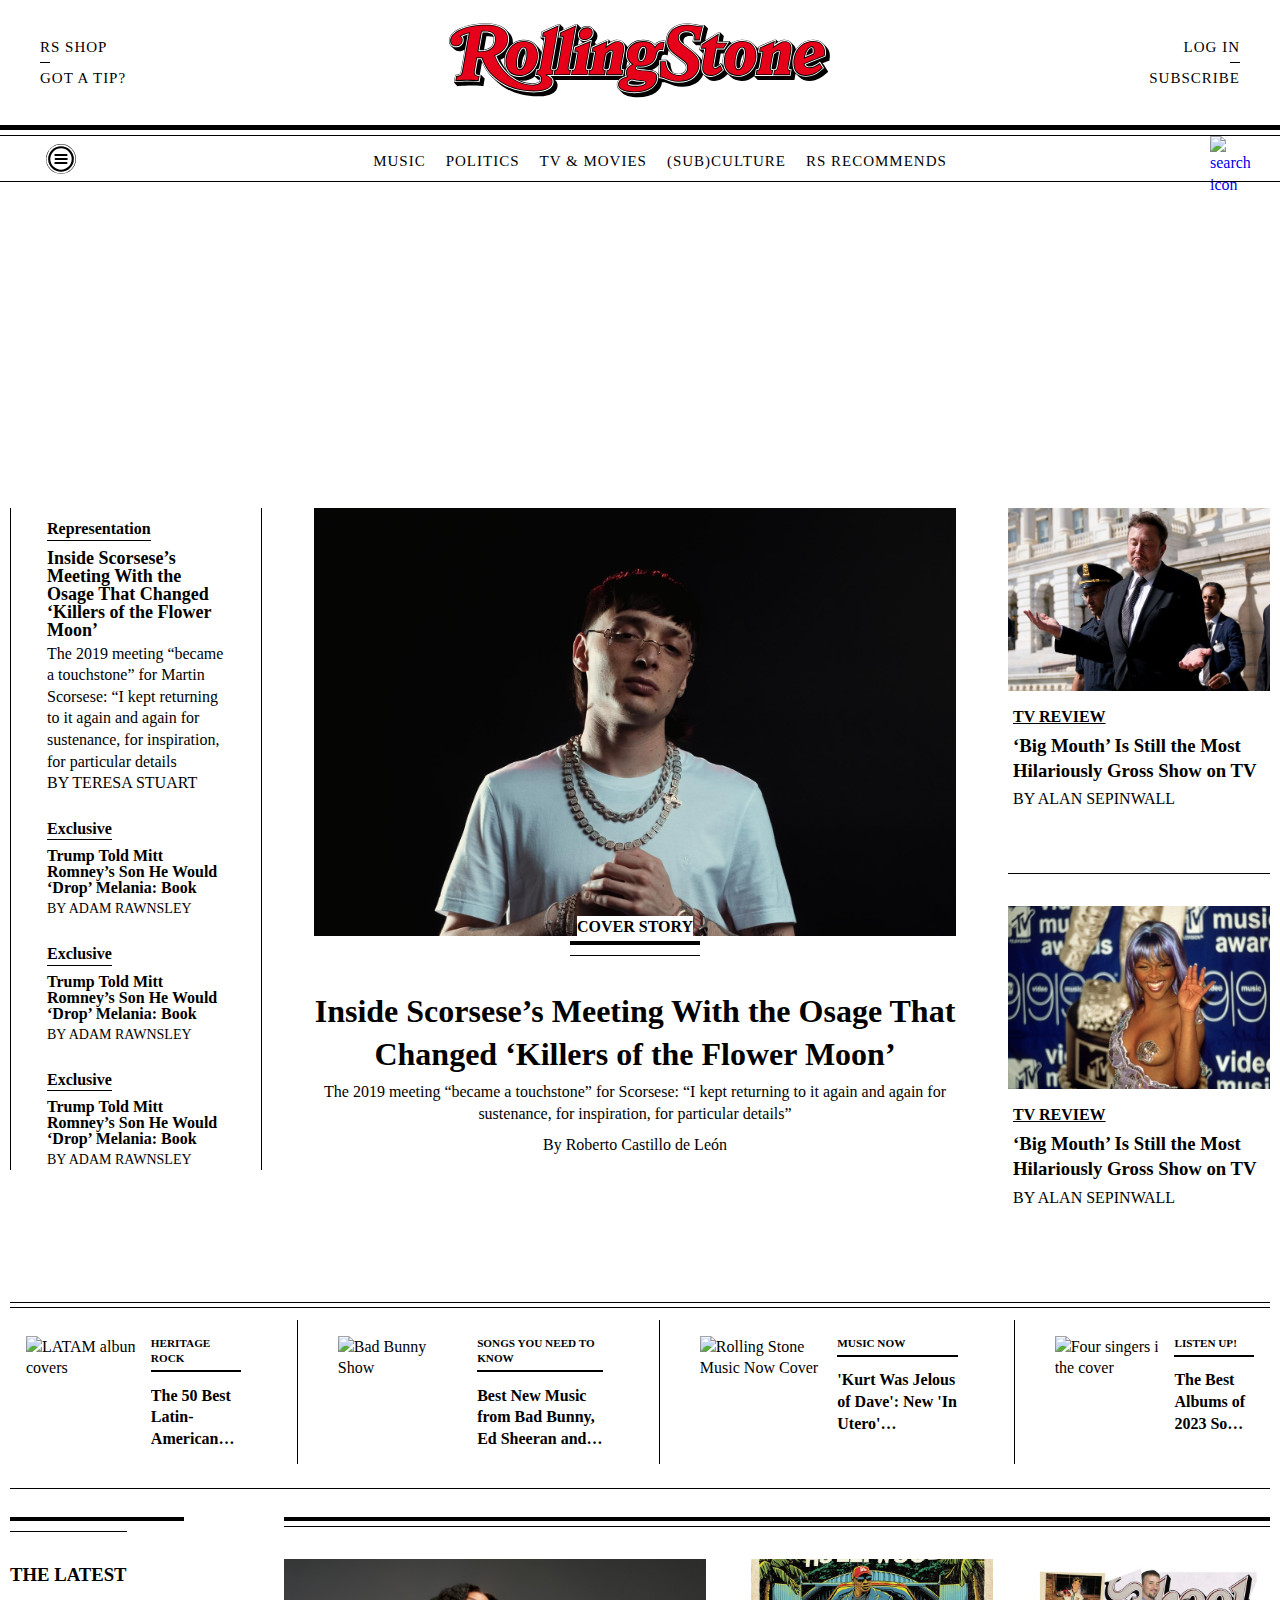
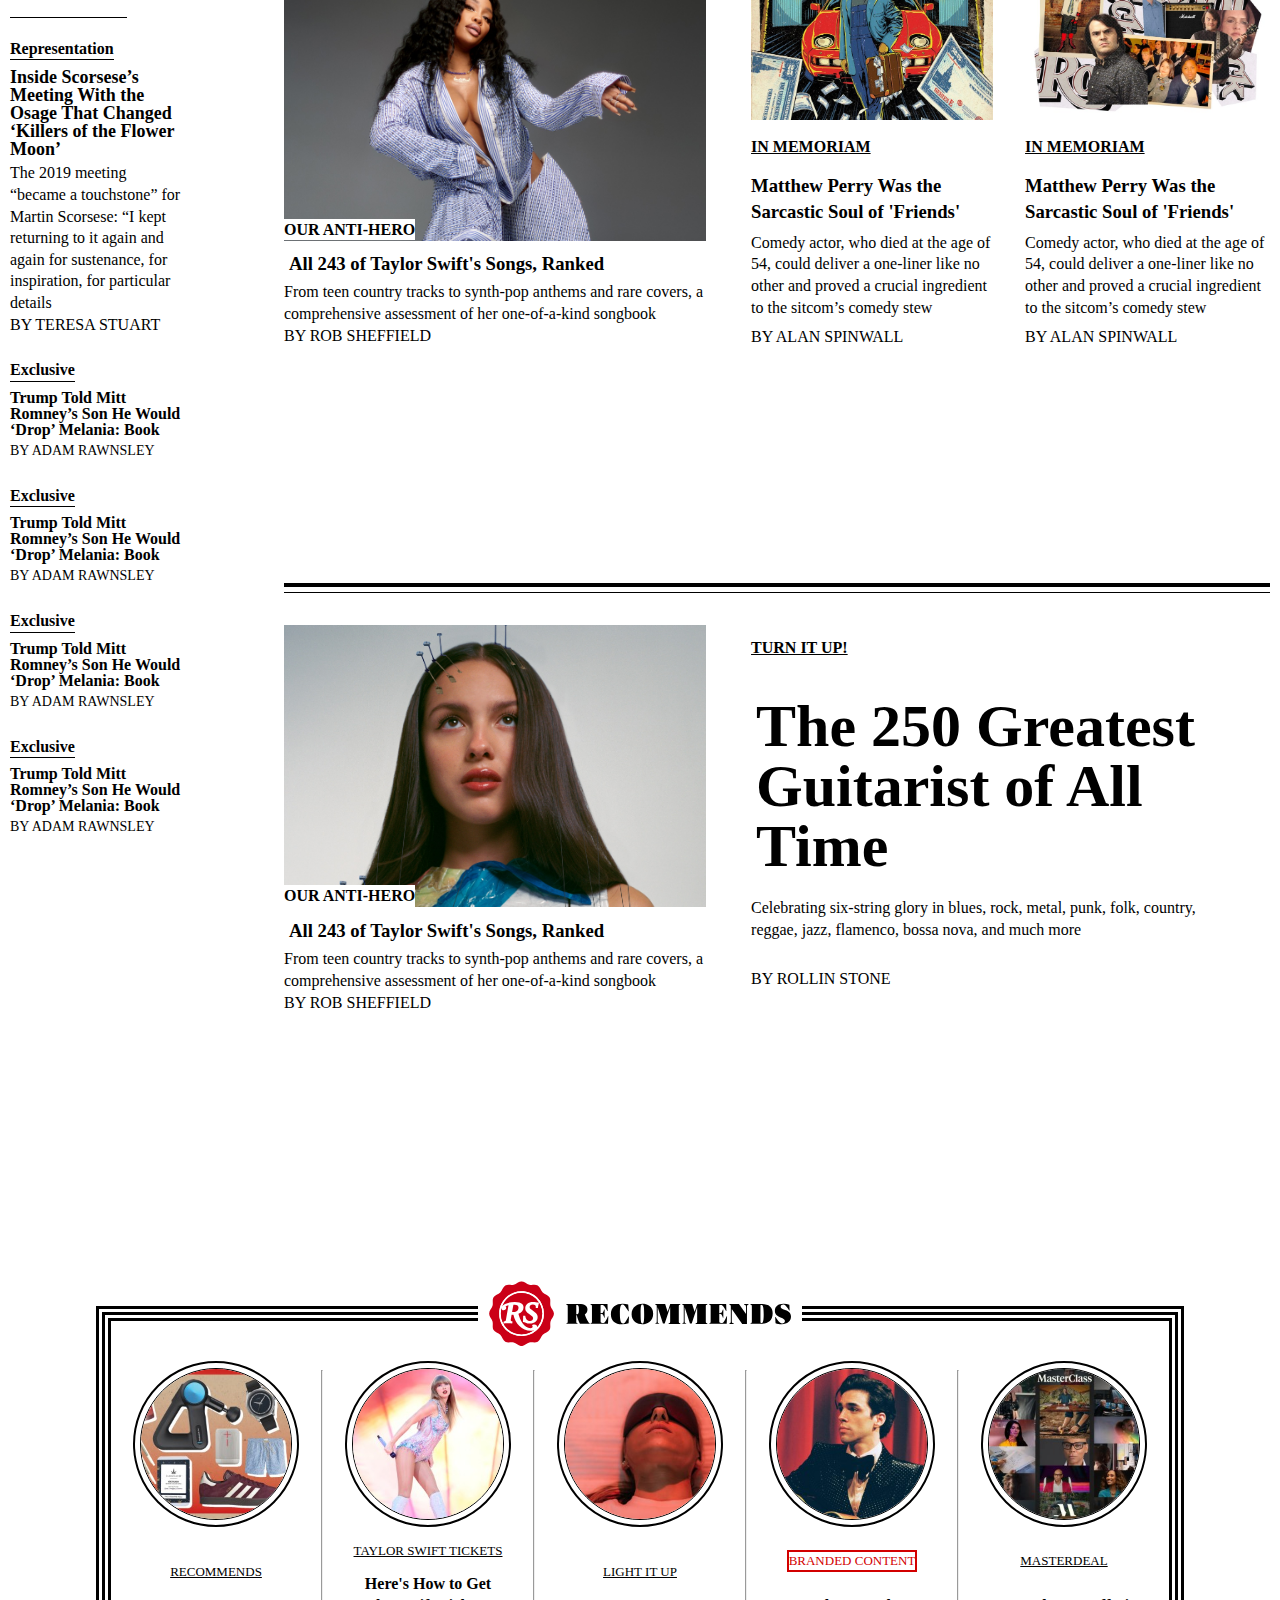
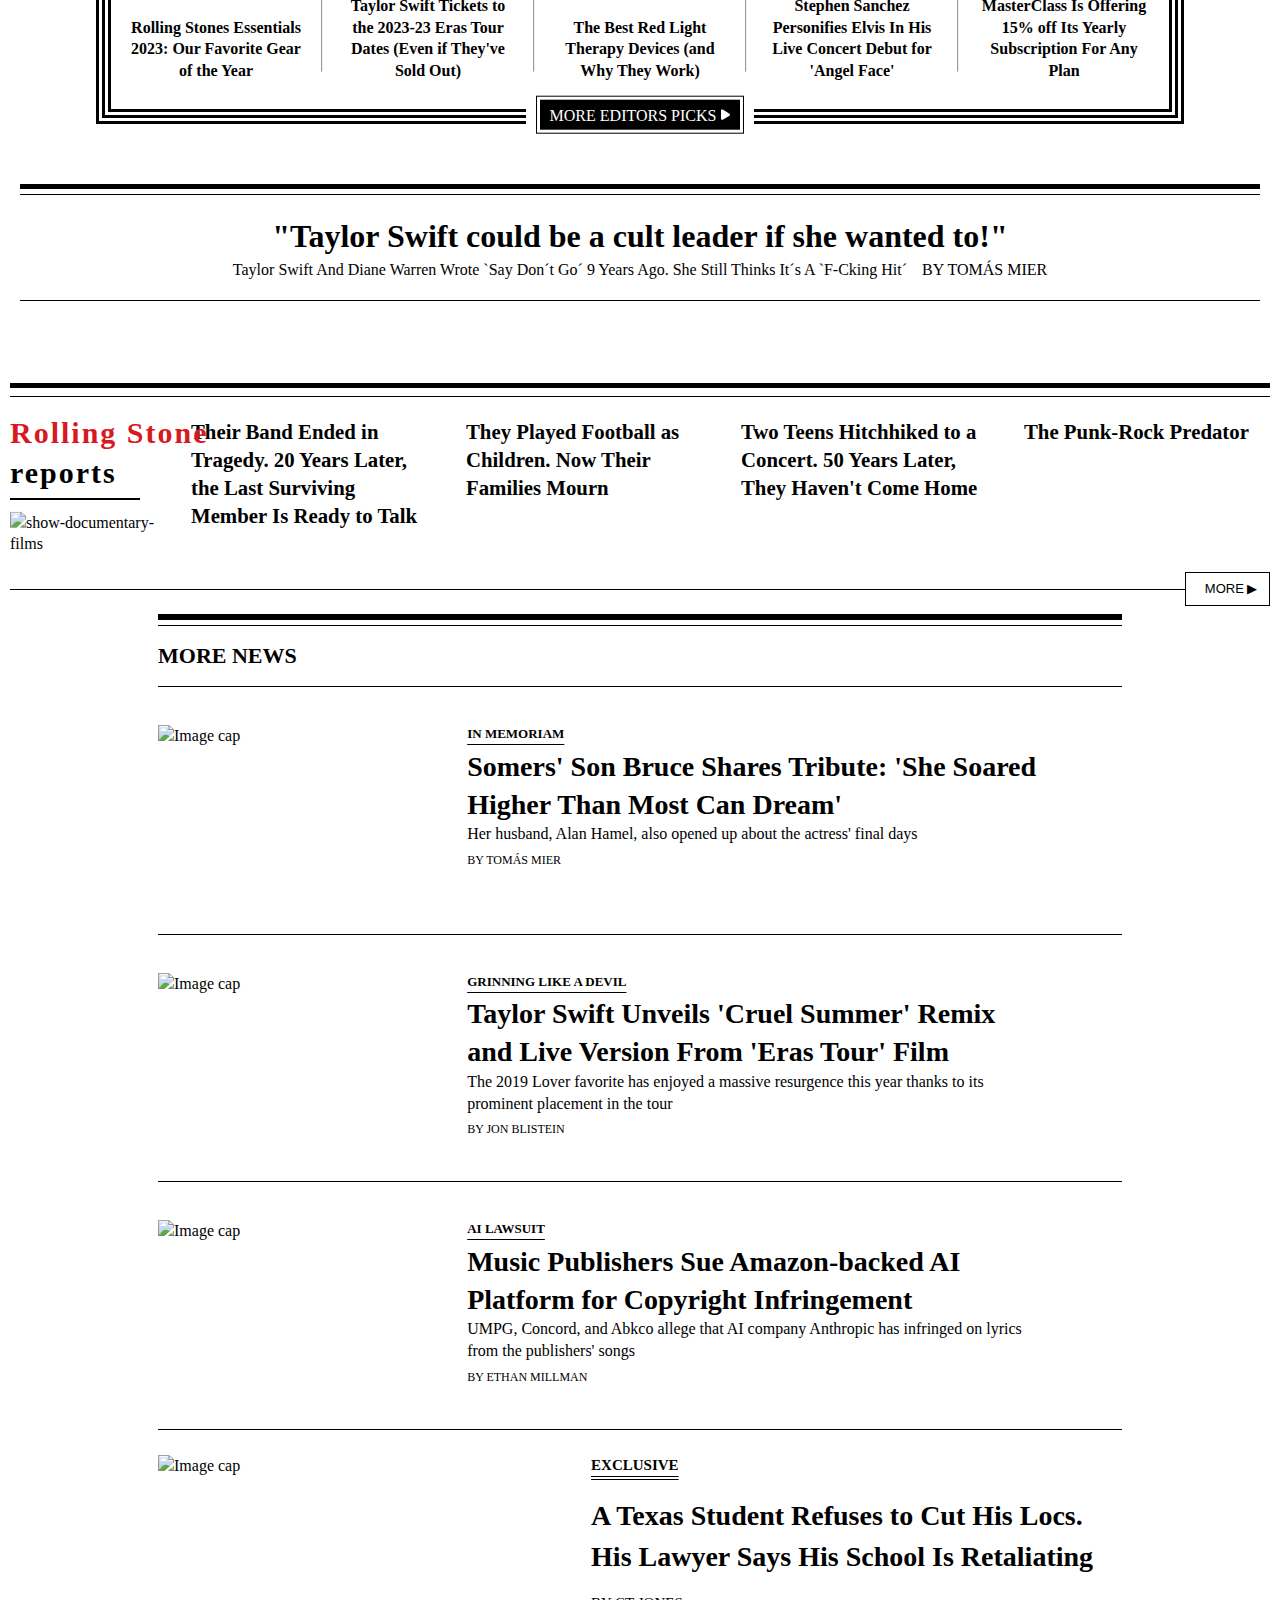
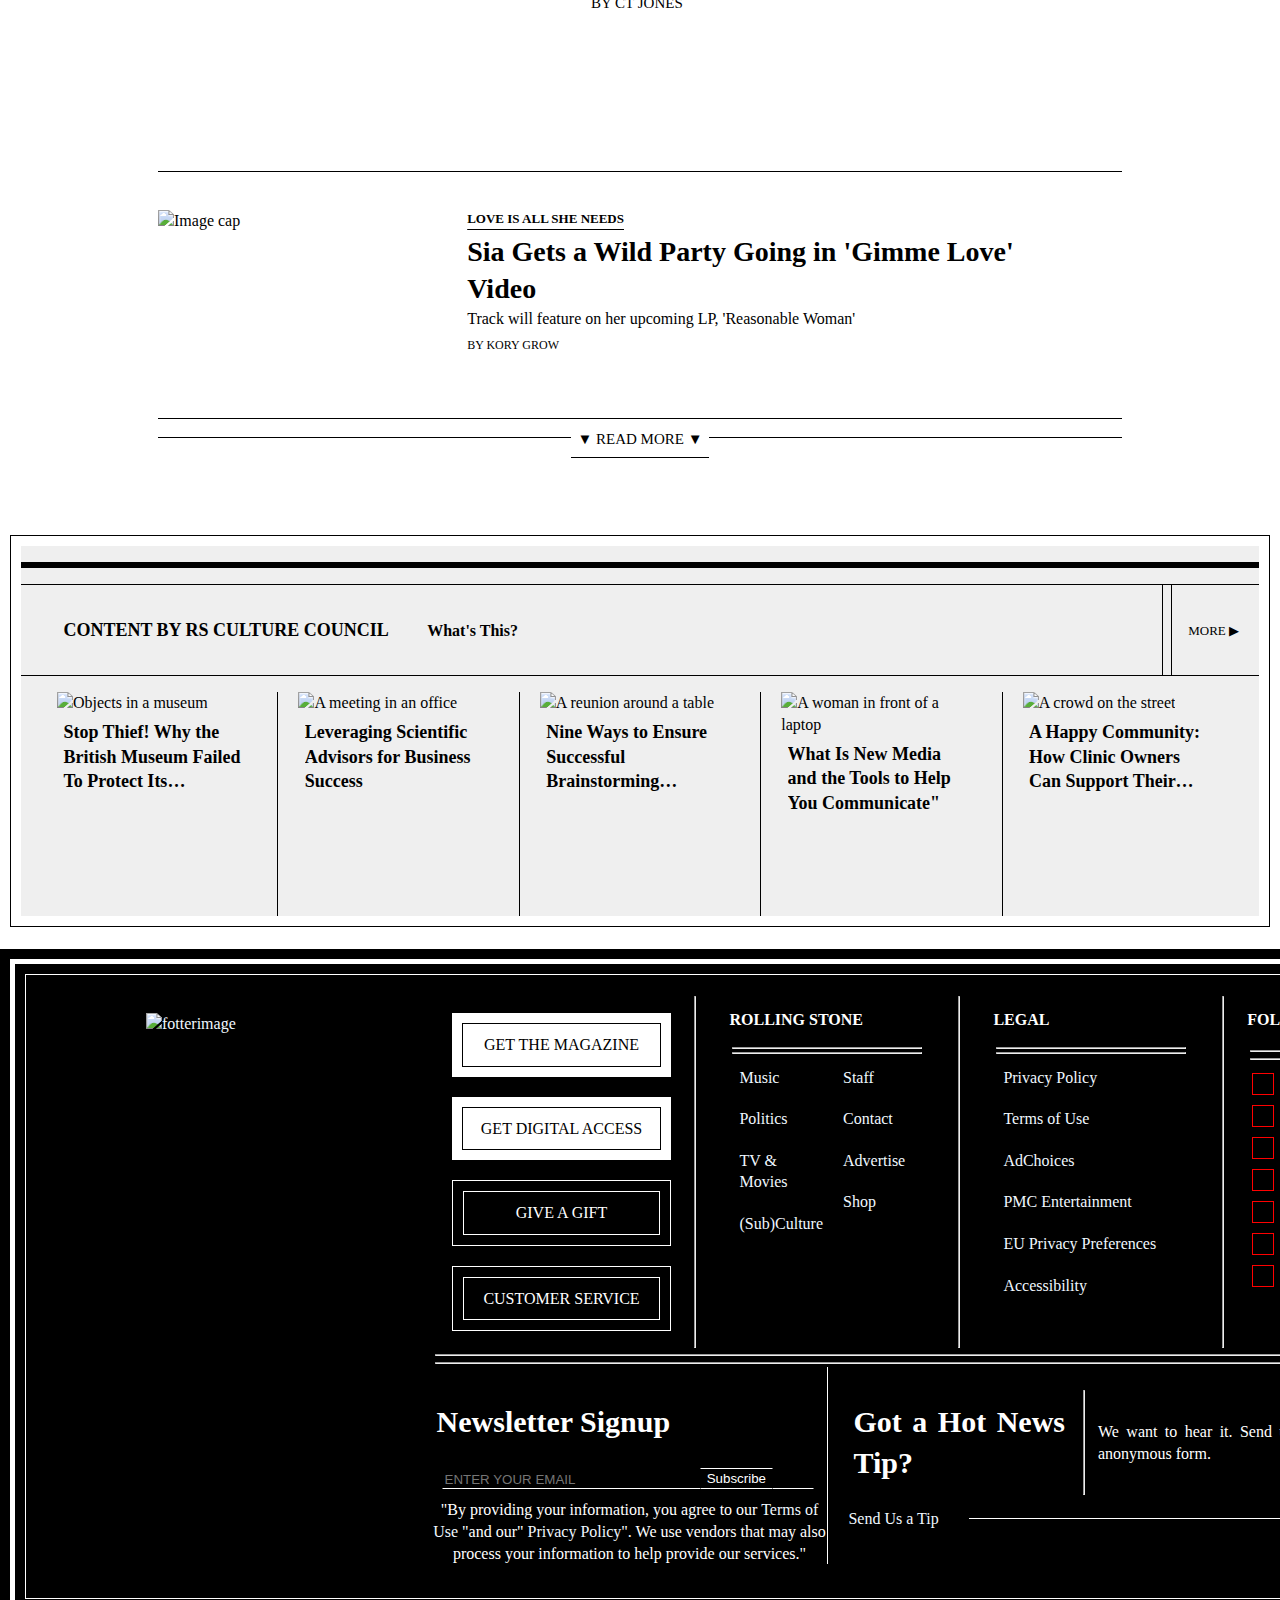
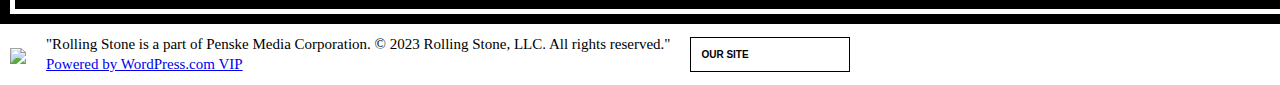
==== commit e6a18b01: "Añadir parte de Recomendaciones HTML y CSS" ====
--- a/index.html
+++ b/index.html
@@ -1515,3 +1515,4 @@
     </div>
   </body>
 </html>
+
--- a/index.css
+++ b/index.css
@@ -656,7 +656,7 @@
     margin-top: 0.25rem;
     min-width: 100%;
     gap: 1rem;
-    overflow: scroll;
+    overflow: auto;
 }
 
 .division-uno-cards-container{
@@ -705,6 +705,18 @@
     width: auto;
     border: 1px solid black;
     margin: 0.25rem 0 0.8rem 0;
+}
+
+@media only screen and (max-width: 1300px) {
+
+    .division-uno {
+        margin-bottom: 0;
+    }
+
+    .division-uno-borde{
+        margin-bottom: 0;
+    }
+
 }
 
 
@@ -1026,8 +1038,16 @@
     -webkit-line-clamp: 3;
 }
 
+.titulo-responsive{
+    display: none;
+}
+
 #titulo-rolling {
     color: #D71920;
+}
+
+#titulo-rolling-responsive{
+    display: none;
 }
 
 .division-dos-borde span {
@@ -1082,7 +1102,7 @@
 .division-dos-fila-cards {
     display: flex;
     flex-direction: row;
-    overflow: scroll;
+    overflow: auto;
 }
 
 .division-dos-fila-cards > * {
@@ -1144,9 +1164,14 @@
     display: none;
 }
 
-@media only screen and (max-width: 1000px) {
+@media only screen and (max-width: 1300px) {
     .division-dos {
         height: 11rem;
+        margin-bottom: 1.5rem;
+    }
+
+    .division-dos-borde a{
+        width: 100%;
     }
 
     .division-dos h3{
@@ -1162,12 +1187,40 @@
         display: none;
     }
 
+    .titulo-init{
+        display: none;
+    }
+
+    .titulo-responsive{
+        display: flex;
+        flex-direction: column;
+    }
+
+    #titulo-rolling-responsive{
+        color: #D71920;
+        display: flex;
+    }
+
     #showtime-logo {
         width: 4rem;
     }
 
+    .division-dos-fila{
+        justify-content: space-between;
+    }
+
+    .division-dos-fila-logo {
+        max-width: 9rem;
+    }
+
     .division-dos-card:nth-child(1), .division-dos-card:nth-child(2), .division-dos-card:nth-child(3) {
         border-right: 0;
+        padding-right: 0;
+        padding-left: 1.5rem;
+    }
+
+    .division-dos-card-separador{
+        width: 8rem;
     }
 
 }
@@ -1175,9 +1228,10 @@
 @media only screen and (max-width: 793px) {
     
     .division-dos{
-        overflow: scroll;
+        overflow: auto;
         position: inherit;
         height: 19.5rem;
+        margin-bottom: 0;
     }
 
     .division-dos h2 {
@@ -1234,9 +1288,7 @@
         display: flex;
         height: 34px;
         width: 85px;
-        bottom: 0;
-        right: 0;
-        transform: translateY(-250%);
+        transform: translateY(-50%);
         margin-left: 80%
     }
     
@@ -1461,6 +1513,7 @@
   .morenews .contenido {
     width: 100%;
     margin-top: 20px;
+    height: auto;
   }
   .morenews .exclusive .imagen {
     width: 100%;
@@ -1620,7 +1673,7 @@
 .division-tres-fila {
     display: flex;
     flex-direction: row;
-    overflow: scroll;
+    overflow: auto;
     padding: 0 1rem;
 }
 .division-tres-fila > *{
@@ -1675,7 +1728,7 @@
     }
 
     .division-tres-box-top{
-        justify-content: center;
+        justify-content: start;
     }
 
     .division-tres-box img {
@@ -2391,4 +2444,4 @@
     justify-content: center;
     width: 100%;
   }
-}+}
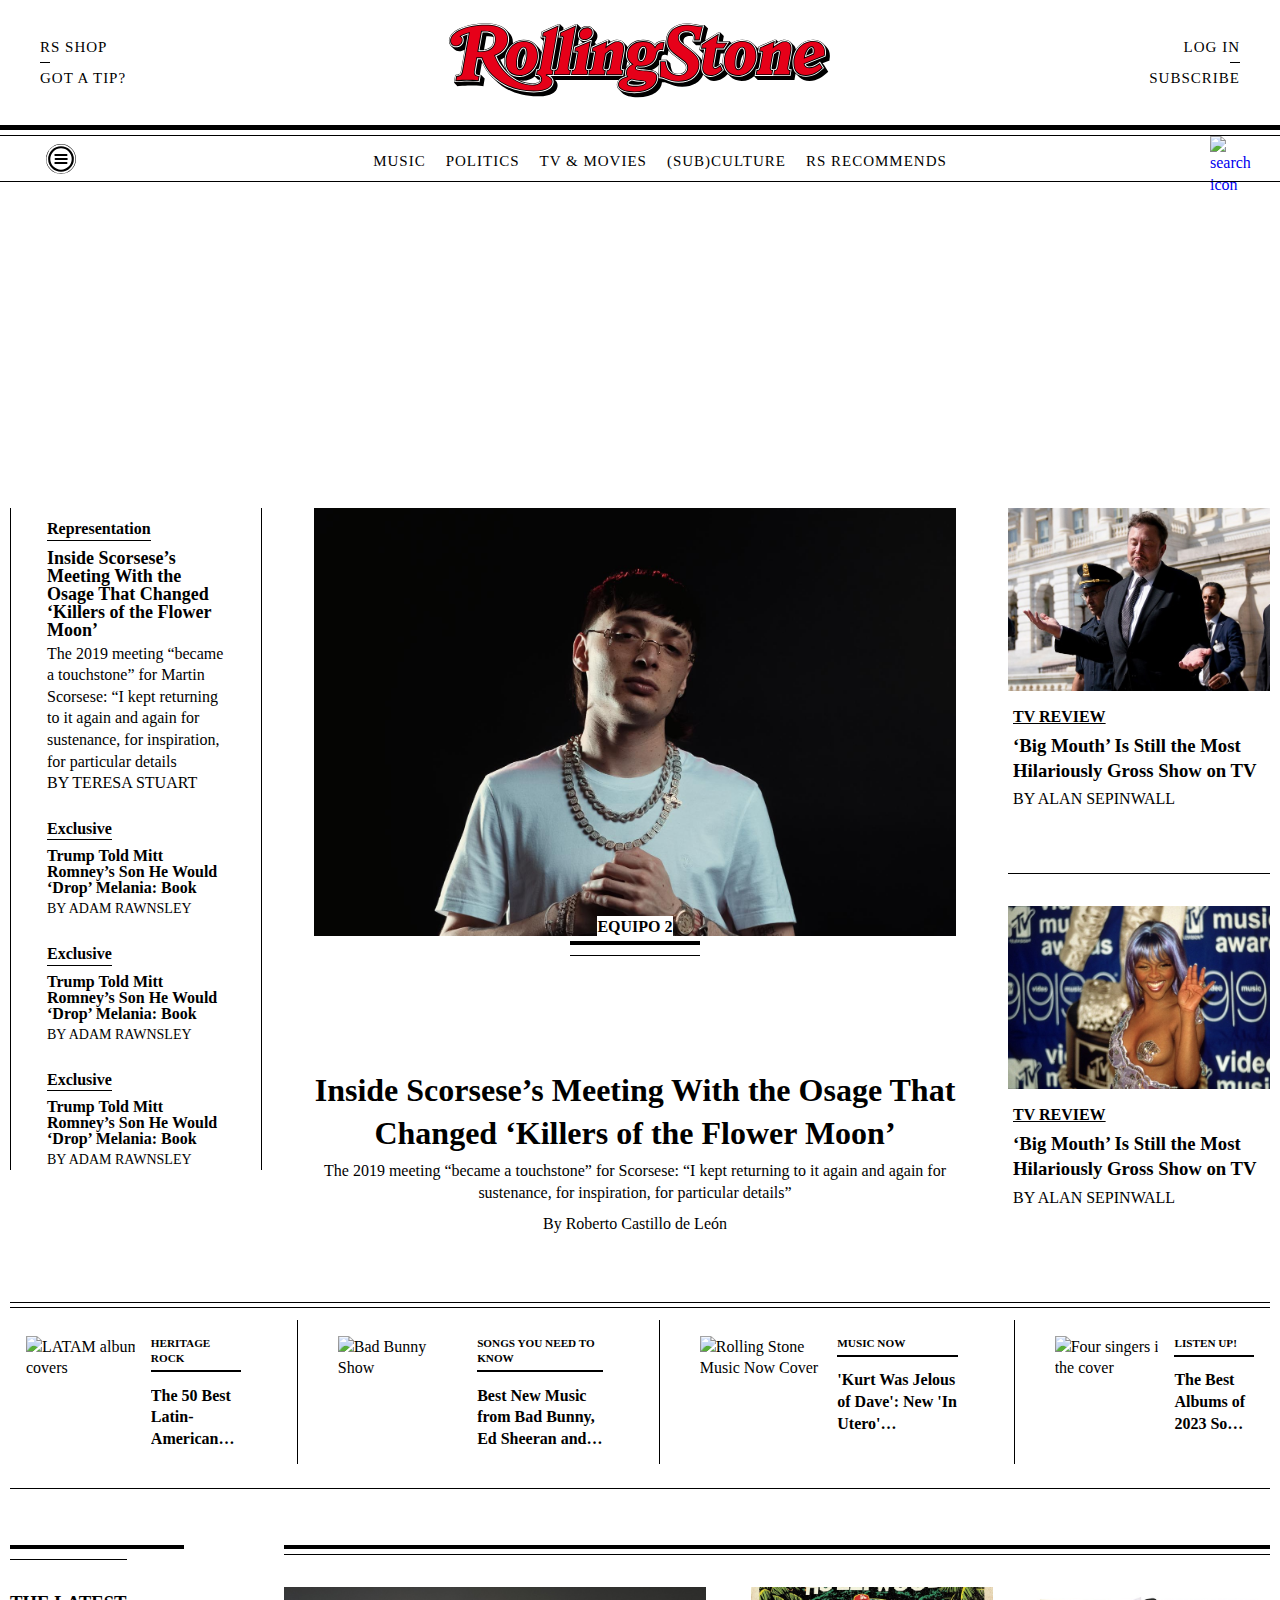
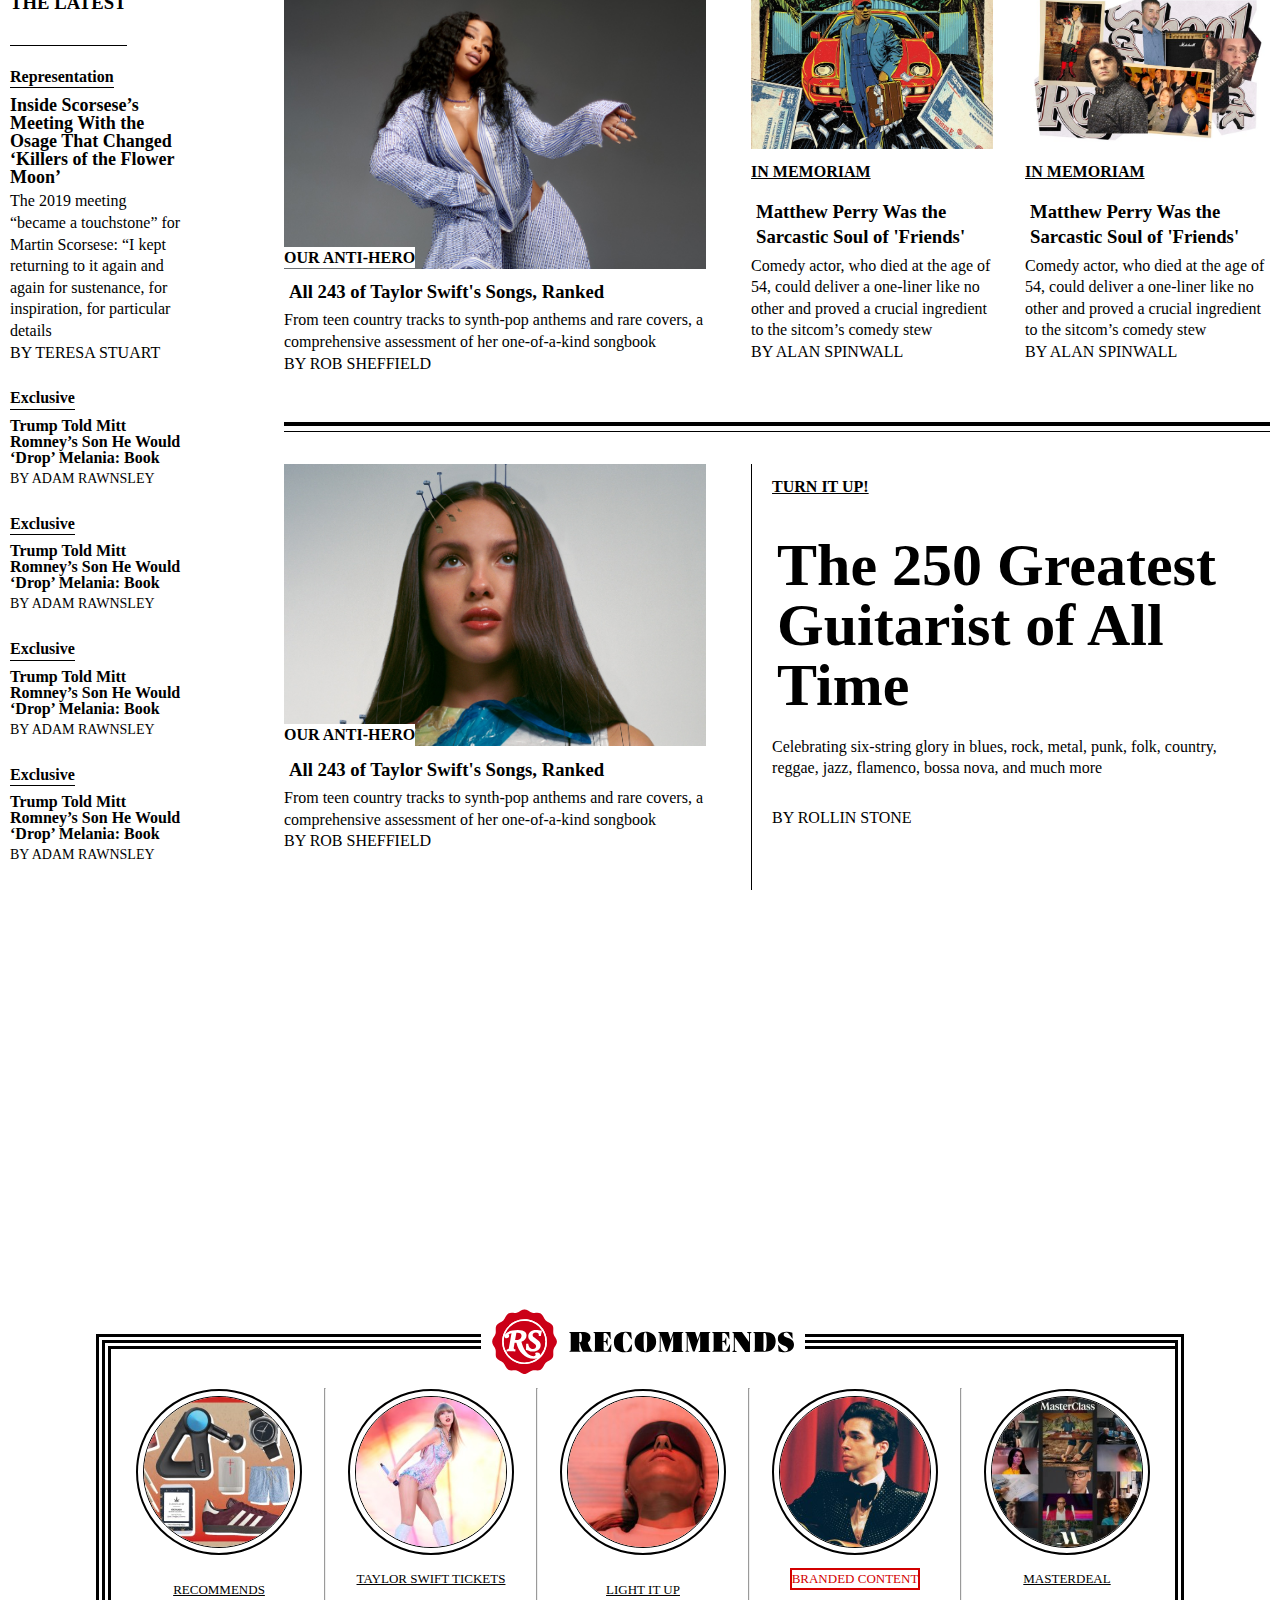
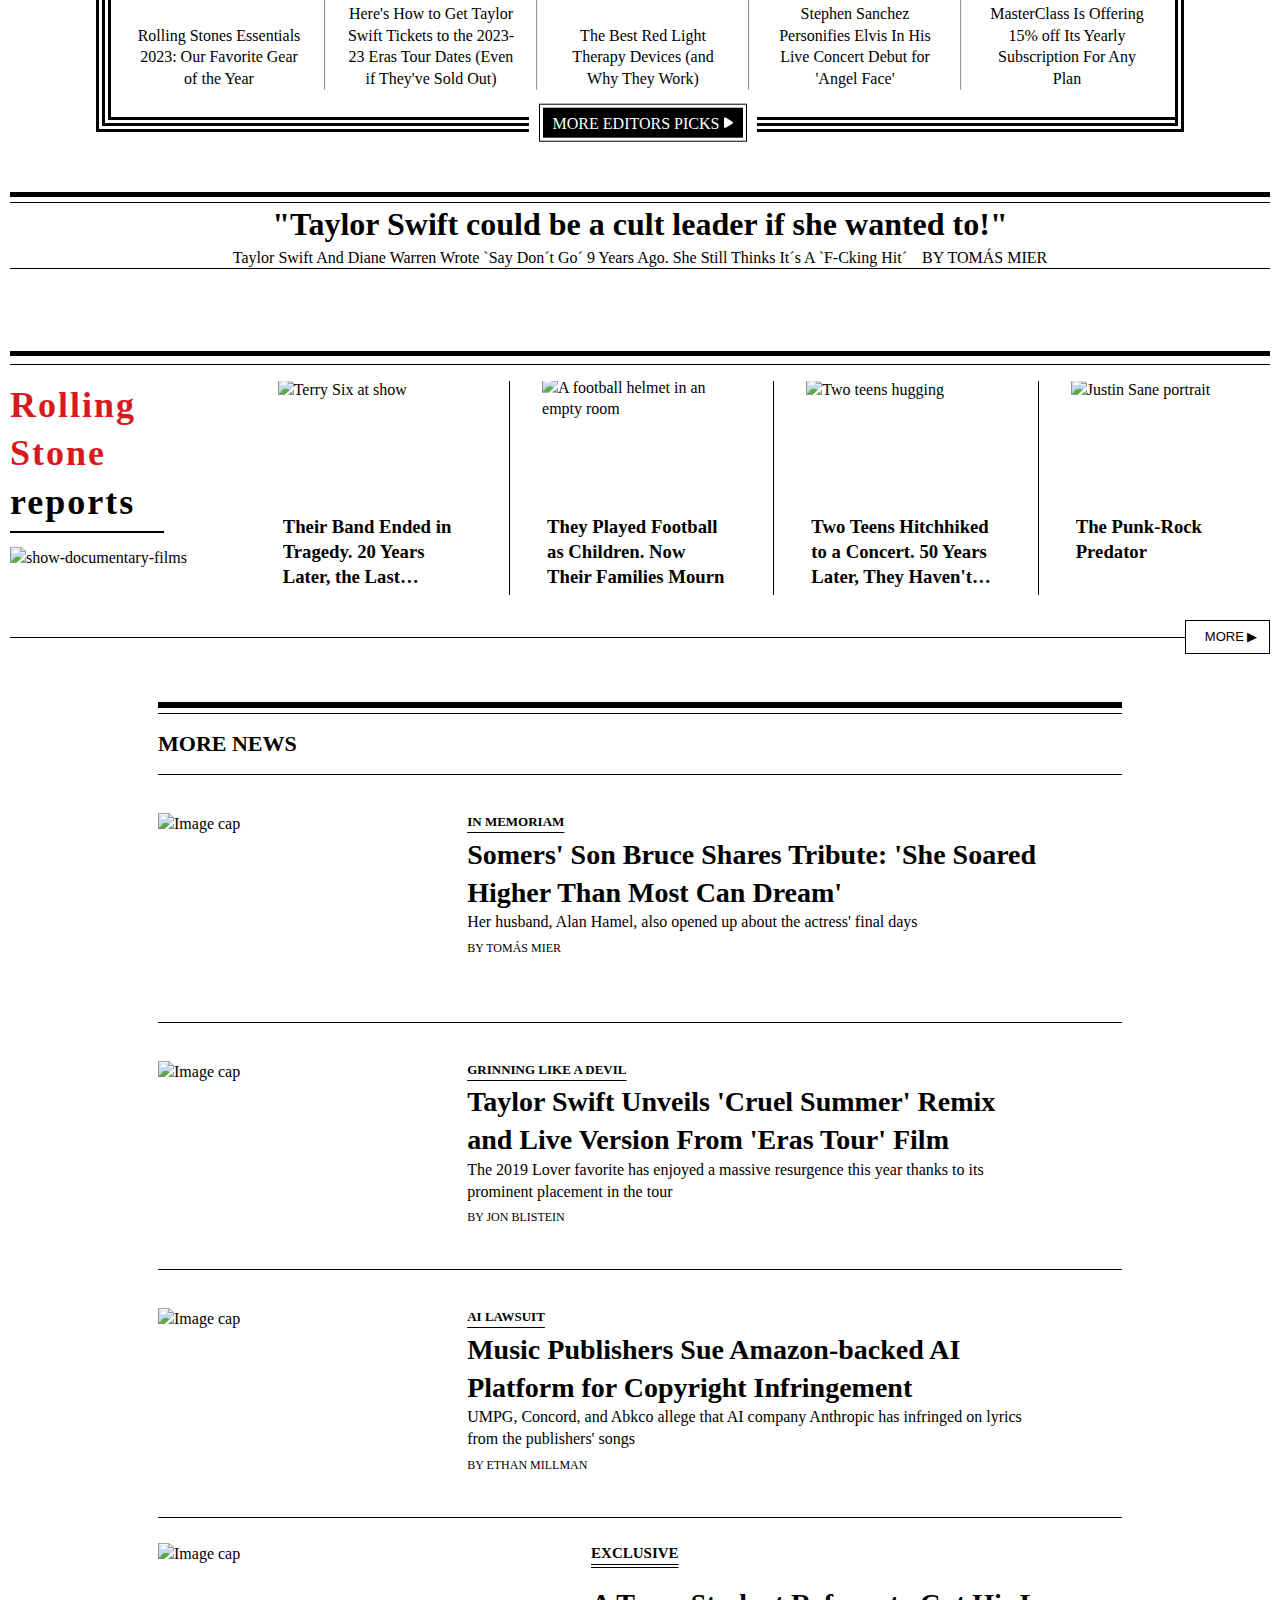
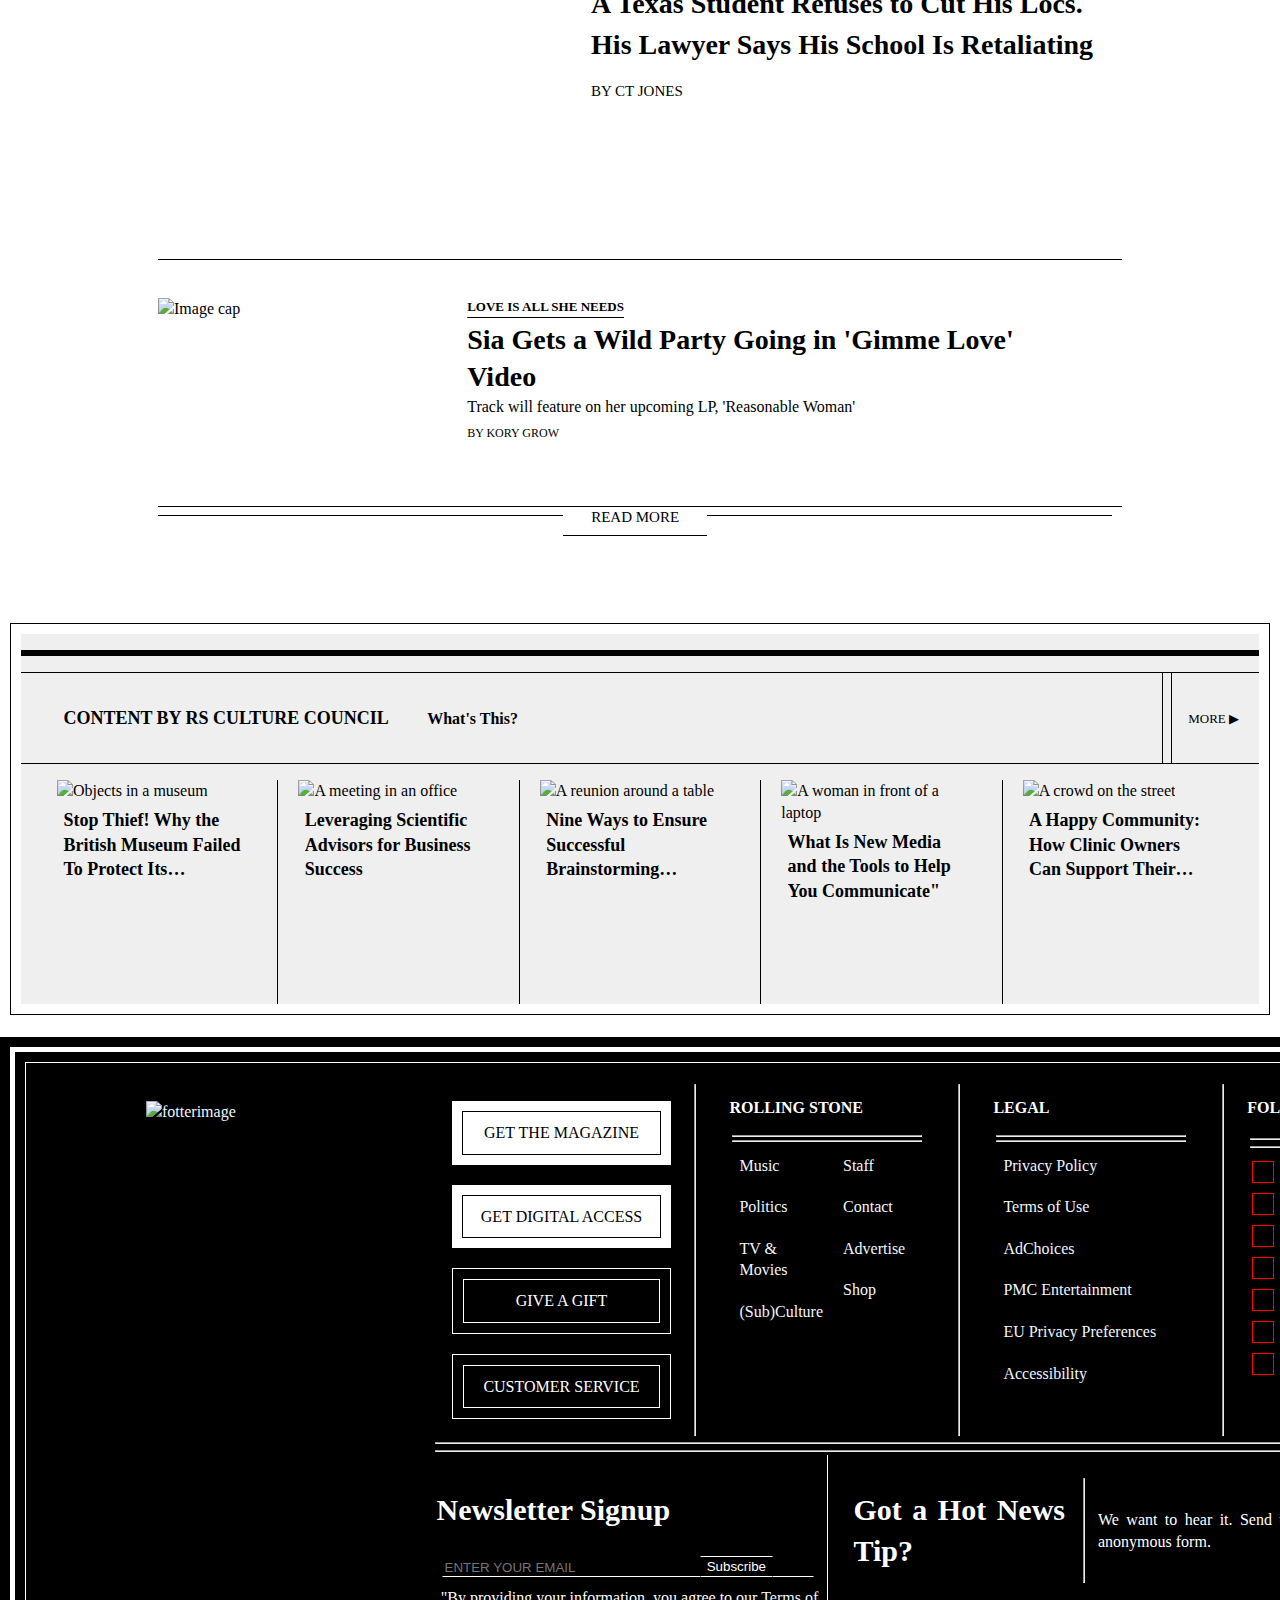
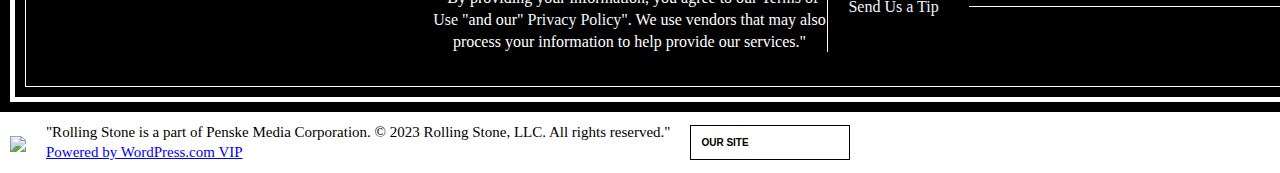
==== commit b98a1d55: "Docs: upadte main" ====
--- a/index.html
+++ b/index.html
@@ -191,7 +191,7 @@
           <div class="center">
             <div class="img-container">
               <img src="Images/DSC_0002 (1).jpg" alt="Imagen de centro" />
-              <p>COVER STORY</p>
+              <p>EQUIPO 2</p>
               <hr size="4" width="20%" color="black" />
               <hr size="1" width="20%" color="black" />
             </div>
@@ -256,117 +256,93 @@
 
       <!-- Division 1: José Ángel -->
 
-      <br />
-      <div class="division-uno">
+       <br>
+    <div class="division-uno">
         <div class="division-uno-borde">
-          <div class="division-uno-fila">
-            <div class="division-uno-cards-container">
-              <section class="division-uno-card-box">
-                <div class="division-uno-card-img-cont">
-                  <div class="division-uno-card-img">
-                    <img
-                      src="https://www.rollingstone.com/wp-content/uploads/2023/09/LatinRockIllo.jpg?w=1581&h=1054&crop=1"
-                      alt="LATAM album covers"
-                    />
-                  </div>
+            <div class="division-uno-fila">
+                <div class="division-uno-cards-container">
+                    <section class="division-uno-card-box">
+                        <div class="division-uno-card-img-cont">     
+                            <div class="division-uno-card-img">
+                                <img src="https://www.rollingstone.com/wp-content/uploads/2023/09/LatinRockIllo.jpg?w=1581&h=1054&crop=1" alt="LATAM album covers">
+                            </div>
+                        </div>
+                        <div class="division-uno-card-text">
+                            <div class="division-uno-card-label">
+                                <h4>HERITAGE ROCK</h4>
+                                <hr class="division-uno-card-separador">
+                            </div>
+                            <div class="division-uno-card-title">
+                                <a href="https://www.rollingstone.com/music/music-lists/best-latin-american-rock-albums-1234818717/">
+                                    <h3>The 50 Best Latin-American Rock Albums</h3>
+                                </a>
+                            </div>
+                        </div>
+                    </section>
                 </div>
-                <div class="division-uno-card-text">
-                  <div class="division-uno-card-label">
-                    <h4>HERITAGE ROCK</h4>
-                    <hr class="division-uno-card-separador" />
-                  </div>
-                  <div class="division-uno-card-title">
-                    <a
-                      href="https://www.rollingstone.com/music/music-lists/best-latin-american-rock-albums-1234818717/"
-                    >
-                      <h3>The 50 Best Latin-American Rock Albums</h3>
-                    </a>
-                  </div>
+                <div class="division-uno-cards-container">
+                    <section class="division-uno-card-box">
+                        <div class="division-uno-card-img-cont">
+                            <div class="division-uno-card-img">
+                                <img src="https://www.rollingstone.com/wp-content/uploads/2023/09/Bad-Bunny-syntk.jpg?w=1581&h=1054&crop=1" alt="Bad Bunny Show">
+                            </div>
+                        </div>
+                        <div class="division-uno-card-text">
+                            <div class="division-uno-card-label">
+                                <h4>SONGS YOU NEED TO KNOW</h4>
+                                <hr class="division-uno-card-separador">
+                            </div>
+                            <div class="division-uno-card-title">
+                                <a href="https://www.rollingstone.com/music/music-features/bad-bunny-ed-sheeran-latto-songs-you-need-to-know-1234835570/">
+                                    <h3>Best New Music from Bad Bunny, Ed Sheeran and Latto</h3>
+                                </a>
+                            </div>
+                        </div>
+                    </section>
                 </div>
-              </section>
-            </div>
-            <div class="division-uno-cards-container">
-              <section class="division-uno-card-box">
-                <div class="division-uno-card-img-cont">
-                  <div class="division-uno-card-img">
-                    <img
-                      src="https://www.rollingstone.com/wp-content/uploads/2023/09/Bad-Bunny-syntk.jpg?w=1581&h=1054&crop=1"
-                      alt="Bad Bunny Show"
-                    />
-                  </div>
+                <div class="division-uno-cards-container">
+                    <section class="division-uno-card-box">
+                        <div class="division-uno-card-img-cont">
+                            <div class="division-uno-card-img">
+                                <img src="https://megaphone.imgix.net/podcasts/4124460a-f2cf-11e5-9b5f-93196d5bac31/image/uploads_2F1484160510220-q0rl08p3kmicqacq-f00ce281ff4ed7f822bc66cae40ab7fd_2FRS-Music-Now-3000x3000.jpeg?ixlib=rails-4.3.1&w=200&h=200" alt="Rolling Stone Music Now Cover">
+                            </div>
+                        </div>
+                        <div class="division-uno-card-text">
+                            <div class="division-uno-card-label">
+                                <h4>MUSIC NOW</h4>
+                                <hr class="division-uno-card-separador">
+                            </div>
+                            <div class="division-uno-card-title">
+                                <a href="https://www.rollingstone.com/music/music-features/nirvana-kurt-cobain-in-utero-30-anniversary-interviews-podcast-1234830618/">
+                                    <h3>'Kurt Was Jelous of Dave': New 'In Utero' Revelations</h3>
+                                </a>
+                            </div>
+                        </div>
+                    </section>
                 </div>
-                <div class="division-uno-card-text">
-                  <div class="division-uno-card-label">
-                    <h4>SONGS YOU NEED TO KNOW</h4>
-                    <hr class="division-uno-card-separador" />
-                  </div>
-                  <div class="division-uno-card-title">
-                    <a
-                      href="https://www.rollingstone.com/music/music-features/bad-bunny-ed-sheeran-latto-songs-you-need-to-know-1234835570/"
-                    >
-                      <h3>
-                        Best New Music from Bad Bunny, Ed Sheeran and Latto
-                      </h3>
-                    </a>
-                  </div>
+                <div class="division-uno-cards-container">
+                    <section class="division-uno-card-box">
+                        <div class="division-uno-card-img-cont">
+                            <div class="division-uno-card-img">
+                                <img src="https://www.rollingstone.com/wp-content/uploads/2023/06/Best-Albums-YSF.jpg?w=1581&h=1054&crop=1" alt="Four singers in the cover">
+                            </div>
+                        </div>
+                        <div class="division-uno-card-text">
+                            <div class="division-uno-card-label">
+                                <h4>LISTEN UP!</h4>
+                                <hr class="division-uno-card-separador">
+                            </div>
+                            <div class="division-uno-card-title">
+                                <a href="https://www.rollingstone.com/music/music-lists/best-albums-of-2023-so-far-1234766016/">
+                                    <h3>The Best Albums of 2023 So Far</h3>
+                                </a>
+                            </div>
+                        </div>
+                    </section>
                 </div>
-              </section>
-            </div>
-            <div class="division-uno-cards-container">
-              <section class="division-uno-card-box">
-                <div class="division-uno-card-img-cont">
-                  <div class="division-uno-card-img">
-                    <img
-                      src="https://megaphone.imgix.net/podcasts/4124460a-f2cf-11e5-9b5f-93196d5bac31/image/uploads_2F1484160510220-q0rl08p3kmicqacq-f00ce281ff4ed7f822bc66cae40ab7fd_2FRS-Music-Now-3000x3000.jpeg?ixlib=rails-4.3.1&w=200&h=200"
-                      alt="Rolling Stone Music Now Cover"
-                    />
-                  </div>
-                </div>
-                <div class="division-uno-card-text">
-                  <div class="division-uno-card-label">
-                    <h4>MUSIC NOW</h4>
-                    <hr class="division-uno-card-separador" />
-                  </div>
-                  <div class="division-uno-card-title">
-                    <a
-                      href="https://www.rollingstone.com/music/music-features/nirvana-kurt-cobain-in-utero-30-anniversary-interviews-podcast-1234830618/"
-                    >
-                      <h3>
-                        'Kurt Was Jelous of Dave': New 'In Utero' Revelations
-                      </h3>
-                    </a>
-                  </div>
-                </div>
-              </section>
-            </div>
-            <div class="division-uno-cards-container">
-              <section class="division-uno-card-box">
-                <div class="division-uno-card-img-cont">
-                  <div class="division-uno-card-img">
-                    <img
-                      src="https://www.rollingstone.com/wp-content/uploads/2023/06/Best-Albums-YSF.jpg?w=1581&h=1054&crop=1"
-                      alt="Four singers in the cover"
-                    />
-                  </div>
-                </div>
-                <div class="division-uno-card-text">
-                  <div class="division-uno-card-label">
-                    <h4>LISTEN UP!</h4>
-                    <hr class="division-uno-card-separador" />
-                  </div>
-                  <div class="division-uno-card-title">
-                    <a
-                      href="https://www.rollingstone.com/music/music-lists/best-albums-of-2023-so-far-1234766016/"
-                    >
-                      <h3>The Best Albums of 2023 So Far</h3>
-                    </a>
-                  </div>
-                </div>
-              </section>
-            </div>
-          </div>
+            </div>
         </div>
-      </div>
+    </div>
 
       <!-- Main 2: Jaime -->
 
@@ -446,83 +422,65 @@
 
         <div class="sec-rest">
           <div class="sec-top-container">
-            <div class="extra-container">
-              <div class="sec-top-left">
-                <div class="sec-top-img">
-                  <img
-                    src="Images/v3_GG_20230810_RS_SZA_00245_EXT-1 (1).jpg"
-                    alt=""
-                  />
-                </div>
-                <p class="stl-title">OUR ANTI-HERO</p>
-                <h3>All 243 of Taylor Swift's Songs, Ranked</h3>
-                <p>
-                  From teen country tracks to synth-pop anthems and rare covers,
-                  a comprehensive assessment of her one-of-a-kind songbook
-                </p>
-                <p>BY ROB SHEFFIELD</p>
+              <div class="extra-container">
+                  <div class="sec-top-left">
+                      <div class="sec-top-img">
+                          <img src="Images/v3_GG_20230810_RS_SZA_00245_EXT-1 (1).jpg" alt="">
+                      </div>
+                      <div>
+                        <p class="stl-title">OUR ANTI-HERO</p>
+                        <h3>All 243 of Taylor Swift's Songs, Ranked</h3>
+                        <p>From teen country tracks to synth-pop anthems and rare covers, a comprehensive assessment of her one-of-a-kind songbook</p>
+                        <p>BY ROB SHEFFIELD</p>
+                      </div>
               </div>
               <div class="sec-top-right">
                 <div class="sec-right-first">
-                  <img src="Images/Main-Page.jpg" alt="" />
-                  <p class="srf-title">
-                    <b><u>IN MEMORIAM</u></b>
-                  </p>
-                  <h3>Matthew Perry Was the Sarcastic Soul of 'Friends'</h3>
-                  <p>
-                    Comedy actor, who died at the age of 54, could deliver a
-                    one-liner like no other and proved a crucial ingredient to
-                    the sitcom’s comedy stew
-                  </p>
-                  <p>BY ALAN SPINWALL</p>
+                  <div class="srf-img">
+                    <img src="Images/Main-Page.jpg" alt="">
+                  </div>
+                  <div id="prueba1">
+                    <p class="srf-title"><b><u>IN MEMORIAM</u></b></p>
+                    <h3>Matthew Perry Was the Sarcastic Soul of 'Friends'</h3>
+                    <p>Comedy actor, who died at the age of 54, could deliver a one-liner like no other and proved a crucial ingredient to the sitcom’s comedy stew</p>
+                    <p>BY ALAN SPINWALL</p>
+                  </div>
                 </div>
+
                 <div class="sec-right-second">
-                  <img
-                    src="Images/SchoolOfRock-Oral-History_FINAL.jpg"
-                    alt=""
-                  />
-                  <p class="srs-title">
-                    <b><u>IN MEMORIAM</u></b>
-                  </p>
-                  <h3>Matthew Perry Was the Sarcastic Soul of 'Friends'</h3>
-                  <p>
-                    Comedy actor, who died at the age of 54, could deliver a
-                    one-liner like no other and proved a crucial ingredient to
-                    the sitcom’s comedy stew
-                  </p>
-                  <p>BY ALAN SPINWALL</p>
+                  <div class="srf-img">
+                    <img src="Images/SchoolOfRock-Oral-History_FINAL.jpg" alt="">
+                  </div>
+                  <div id="prueba1">
+                      <p class="srs-title"><b><u>IN MEMORIAM</u></b></p>
+                      <h3>Matthew Perry Was the Sarcastic Soul of 'Friends'</h3>
+                      <p>Comedy actor, who died at the age of 54, could deliver a one-liner like no other and proved a crucial ingredient to the sitcom’s comedy stew</p>
+                      <p>BY ALAN SPINWALL</p>
+                  </div>
                 </div>
               </div>
             </div>
           </div>
 
           <div class="sec-top-container">
-            <div class="extra-container">
-              <div class="sec-top-left">
-                <div class="sec-top-img">
-                  <img src="Images/LEDE_RS-OR-wall (1).jpg" alt="" />
+            <div id="newExtraCont" class="extra-container">
+                <div id="new" class="sec-top-left">
+                    <div id="newImgCont" class="sec-top-img">
+                        <img src="Images/LEDE_RS-OR-wall (1).jpg" alt="">
+                    </div>
+                    <p class="stl-title">OUR ANTI-HERO</p>
+                    <h3>All 243 of Taylor Swift's Songs, Ranked</h3>
+                    <p>From teen country tracks to synth-pop anthems and rare covers, a comprehensive assessment of her one-of-a-kind songbook</p>
+                    <p>BY ROB SHEFFIELD</p>
+
                 </div>
-                <p class="stl-title">OUR ANTI-HERO</p>
-                <h3>All 243 of Taylor Swift's Songs, Ranked</h3>
-                <p>
-                  From teen country tracks to synth-pop anthems and rare covers,
-                  a comprehensive assessment of her one-of-a-kind songbook
-                </p>
-                <p>BY ROB SHEFFIELD</p>
-              </div>
-              <div class="sec-top-right">
-                <div class="stl-extra">
-                  <p class="srs-title">
-                    <b><u>TURN IT UP!</u></b>
-                  </p>
-                  <h3>The 250 Greatest Guitarist of All Time</h3>
-                  <p>
-                    Celebrating six-string glory in blues, rock, metal, punk,
-                    folk, country, reggae, jazz, flamenco, bossa nova, and much
-                    more
-                  </p>
-                  <p>BY ROLLIN STONE</p>
-                </div>
+                <div id="newSecTopRig" class="sec-top-right">
+                  <div id="newStl" class="stl-extra">
+                    <p id="newSrsTittle" class="srs-title"><b><u>TURN IT UP!</u></b></p>
+                    <h3>The 250 Greatest Guitarist of All Time</h3>
+                    <p>Celebrating six-string glory in blues, rock, metal, punk, folk, country, reggae, jazz, flamenco, bossa nova, and much more</p>
+                    <p>BY ROLLIN STONE</p>
+                  </div>
                 <!-- <div class="sec-right-first">
                                 <img src="C:\Users\jaimo\Downloads\Image20231005113812.png" alt="">
                             <p class="srf-title"><b><u>IN MEMORIAM</u></b></p>
@@ -695,111 +653,113 @@
                   </g>
                 </svg>
               </div>
-              <ul id="lista-recom">
-                <li class="primero-recom">
-                  <div class="card-recom">
-                    <div class="borde-imagen-recom">
-                      <div class="cuadro-imagen-recom">
-                        <div class="imagen-recom">
-                          <img
-                            src="Imagenes Recomendaciones/RS-Essentials-2023.jpg"
-                          />
-                        </div>
-                      </div>
-                    </div>
-                    <div class="enlace-recom">
-                      <p class="name-recom">RECOMMENDS</p>
-                    </div>
-                    <div class="título-recom">
-                      Rolling Stones Essentials 2023: Our Favorite Gear of the
-                      Year
-                    </div>
-                  </div>
-                </li>
-                <hr class="linea-div-recom" />
-                <li class="segundo-recom">
-                  <div class="card-recom">
-                    <div class="borde-imagen-recom">
-                      <div class="cuadro-imagen-recom">
-                        <div class="imagen-recom">
-                          <img
-                            src="Imagenes Recomendaciones/taylor-swift-tickets-update.jpg"
-                          />
-                        </div>
-                      </div>
-                    </div>
-                    <div class="enlace-recom">
-                      <p class="name-recom">TAYLOR SWIFT TICKETS</p>
-                    </div>
-                    <div class="título-recom">
-                      Here's How to Get Taylor Swift Tickets to the 2023-23 Eras
-                      Tour Dates (Even if They've Sold Out)
-                    </div>
-                  </div>
-                </li>
-                <hr class="linea-div-recom" />
-                <li class="tercero-recom">
-                  <div class="card-recom">
-                    <div class="borde-imagen-recom">
-                      <div class="cuadro-imagen-recom">
-                        <div class="imagen-recom">
-                          <img
-                            src="Imagenes Recomendaciones/AdobeStock_450801338.jpeg"
-                          />
-                        </div>
-                      </div>
-                    </div>
-                    <div class="enlace-recom">
-                      <p class="name-recom">LIGHT IT UP</p>
-                    </div>
-                    <div class="título-recom">
-                      The Best Red Light Therapy Devices (and Why They Work)
-                    </div>
-                  </div>
-                </li>
-                <hr class="linea-div-recom" />
-                <li class="cuarto-recom">
-                  <div class="card-recom">
-                    <div class="borde-imagen-recom">
-                      <div class="cuadro-imagen-recom">
-                        <div class="imagen-recom">
-                          <img
-                            src="Imagenes Recomendaciones/Lead-Press-Shot-Credit_-Luke-Rogers-1.jpg"
-                          />
-                        </div>
-                      </div>
-                    </div>
-                    <div class="enlace-recom">
-                      <p class="branded-content-recom">BRANDED CONTENT</p>
-                    </div>
-                    <div class="título-recom">
-                      Stephen Sanchez Personifies Elvis In His Live Concert
-                      Debut for 'Angel Face'
-                    </div>
-                  </div>
-                </li>
-                <hr class="linea-div-recom" />
-                <li class="quinto-recom">
-                  <div class="card-recom">
-                    <div class="borde-imagen-recom">
-                      <div class="cuadro-imagen-recom">
-                        <div class="imagen-recom">
-                          <img
-                            src="Imagenes Recomendaciones/best-masterclass-deal.jpg"
-                          />
-                        </div>
-                      </div>
-                    </div>
-                    <div class="enlace-recom">
-                      <p class="name-recom">MASTERDEAL</p>
-                    </div>
-                    <div class="título-recom">
-                      MasterClass Is Offering 15% off Its Yearly Subscription
-                      For Any Plan
-                    </div>
-                  </div>
-                </li>
-              </ul>
+              <div class="caja-int-recom">
+                <ul id="lista-recom">
+                  <li class="primero-recom">
+                    <div class="card-recom">
+                      <div class="borde-imagen-recom">
+                        <div class="cuadro-imagen-recom">
+                          <div class="imagen-recom">
+                            <img
+                              src="Imagenes Recomendaciones/RS-Essentials-2023.jpg"
+                            />
+                          </div>
+                        </div>
+                      </div>
+                      <div class="enlace-recom">
+                        <p class="name-recom">RECOMMENDS</p>
+                      </div>
+                      <div class="título-recom">
+                        Rolling Stones Essentials 2023: Our Favorite Gear of the
+                        Year
+                      </div>
+                    </div>
+                  </li>
+                  <hr class="linea-div-recom" />
+                  <li class="segundo-recom">
+                    <div class="card-recom">
+                      <div class="borde-imagen-recom">
+                        <div class="cuadro-imagen-recom">
+                          <div class="imagen-recom">
+                            <img
+                              src="Imagenes Recomendaciones/taylor-swift-tickets-update.jpg"
+                            />
+                          </div>
+                        </div>
+                      </div>
+                      <div class="enlace-recom">
+                        <p class="name-recom">TAYLOR SWIFT TICKETS</p>
+                      </div>
+                      <div class="título-recom">
+                        Here's How to Get Taylor Swift Tickets to the 2023-23
+                        Eras Tour Dates (Even if They've Sold Out)
+                      </div>
+                    </div>
+                  </li>
+                  <hr class="linea-div-recom" />
+                  <li class="tercero-recom">
+                    <div class="card-recom">
+                      <div class="borde-imagen-recom">
+                        <div class="cuadro-imagen-recom">
+                          <div class="imagen-recom">
+                            <img
+                              src="Imagenes Recomendaciones/AdobeStock_450801338.jpeg"
+                            />
+                          </div>
+                        </div>
+                      </div>
+                      <div class="enlace-recom">
+                        <p class="name-recom">LIGHT IT UP</p>
+                      </div>
+                      <div class="título-recom">
+                        The Best Red Light Therapy Devices (and Why They Work)
+                      </div>
+                    </div>
+                  </li>
+                  <hr class="linea-div-recom" />
+                  <li class="cuarto-recom">
+                    <div class="card-recom">
+                      <div class="borde-imagen-recom">
+                        <div class="cuadro-imagen-recom">
+                          <div class="imagen-recom">
+                            <img
+                              src="Imagenes Recomendaciones/Lead-Press-Shot-Credit_-Luke-Rogers-1.jpg"
+                            />
+                          </div>
+                        </div>
+                      </div>
+                      <div class="enlace-recom">
+                        <p class="branded-content-recom">BRANDED CONTENT</p>
+                      </div>
+                      <div class="título-recom">
+                        Stephen Sanchez Personifies Elvis In His Live Concert
+                        Debut for 'Angel Face'
+                      </div>
+                    </div>
+                  </li>
+                  <hr class="linea-div-recom" />
+                  <li class="quinto-recom">
+                    <div class="card-recom">
+                      <div class="borde-imagen-recom">
+                        <div class="cuadro-imagen-recom">
+                          <div class="imagen-recom">
+                            <img
+                              src="Imagenes Recomendaciones/best-masterclass-deal.jpg"
+                            />
+                          </div>
+                        </div>
+                      </div>
+                      <div class="enlace-recom">
+                        <p class="name-recom">MASTERDEAL</p>
+                      </div>
+                      <div class="título-recom">
+                        MasterClass Is Offering 15% off Its Yearly Subscription
+                        For Any Plan
+                      </div>
+                    </div>
+                  </li>
+                </ul>
+              </div>
               <div class="box-bottom-recom">
                 <div class="borde-bottom-recom">
                   <div class="caja-bottom-recom">
@@ -843,112 +803,70 @@
 
       <!-- Division 2: José Ángel -->
 
-      <br />
-      <div class="division-dos-borde">
+      <br>
+    <div class="division-dos-borde">
         <div class="division-dos">
-          <div class="division-dos-fila">
-            <div class="division-dos-fila-logo">
-              <div class="division-dos-fila-logo-top">
-                <h2>
-                  <span id="titulo-rolling">Rolling Stone</span><br />reports
-                </h2>
-                <hr class="division-dos-card-separador" />
-              </div>
-              <div class="division-dos-fila-logo-bottom">
-                <img
-                  id="showtime-logo"
-                  src="https://www.rollingstone.com/wp-content/uploads/2023/02/Rolling-Stone-Showtime-Small.png"
-                  alt="show-documentary-films"
-                />
-              </div>
-            </div>
-            <div class="division-dos-fila-cards">
-              <div class="division-dos-card">
-                <div class="division-dos-card-img">
-                  <img
-                    src="https://www.rollingstone.com/wp-content/uploads/2023/09/exploding-hearts-opener.jpg?w=1600&h=900&crop=1"
-                    alt="Terry Six at show"
-                  />
-                </div>
-                <div class="division-dos-card-text">
-                  <a
-                    href="https://www.rollingstone.com/music/music-features/exploding-hearts-guitar-romantic-interview-1234818866/"
-                  >
-                    <h3>
-                      Their Band Ended in Tragedy. 20 Years Later, the Last
-                      Surviving Member Is Ready to Talk
-                    </h3>
-                  </a>
-                </div>
-              </div>
-              <div class="division-dos-card">
-                <div class="division-dos-card-img">
-                  <img
-                    src="https://www.rollingstone.com/wp-content/uploads/2023/09/helmet-copy.jpg"
-                    alt="A football helmet in an empty room"
-                  />
-                </div>
-                <div class="division-dos-card-text">
-                  <a
-                    href="https://www.rollingstone.com/culture/culture-features/cte-impact-young-football-players-1234804580/"
-                  >
-                    <h3>
-                      They Played Football as Children. Now Their Families Mourn
-                    </h3>
-                  </a>
-                </div>
-              </div>
-              <div class="division-dos-card">
-                <div class="division-dos-card-img">
-                  <img
-                    src="https://www.rollingstone.com/wp-content/uploads/2023/08/mitchel-and-bonnie-watkins-glen-summer-jam-missing.jpg"
-                    alt="Two teens hugging"
-                  />
-                </div>
-                <div class="division-dos-card-text">
-                  <a
-                    href="https://www.rollingstone.com/culture/culture-features/mitchel-weiser-bonnie-bickwit-missing-teens-summer-jam-1234798437/"
-                  >
-                    <h3>
-                      Two Teens Hitchhiked to a Concert. 50 Years Later, They
-                      Haven't Come Home
-                    </h3>
-                  </a>
-                </div>
-              </div>
-              <div class="division-dos-card">
-                <div class="division-dos-card-img">
-                  <img
-                    src="https://www.rollingstone.com/wp-content/uploads/2023/09/Anti-Flag_.jpg"
-                    alt="Justin Sane portrait"
-                  />
-                </div>
-                <div class="division-dos-card-text">
-                  <a
-                    href="https://www.rollingstone.com/music/music-features/anti-flag-justin-sane-1234817170/"
-                  >
-                    <h3>The Punk-Rock Predator</h3>
-                  </a>
-                </div>
-              </div>
-            </div>
-          </div>
-          <div class="division-dos-boton-bottom">
-            <button type="button">
-              <a href="https://www.rollingstone.com/t/rs-reports/"
-                ><span>MORE ▶</span></a
-              >
-            </button>
-          </div>
+            <div class="division-dos-fila">
+                    <div class="division-dos-fila-logo">
+                        <div class="division-dos-fila-logo-top">
+                            <h2><span id="titulo-rolling">Rolling Stone</span><br>reports</h2>
+                            <hr class="division-dos-card-separador">
+                        </div>
+                        <div class="division-dos-fila-logo-bottom">
+                            <img id="showtime-logo" src="https://www.rollingstone.com/wp-content/uploads/2023/02/Rolling-Stone-Showtime-Small.png" alt="show-documentary-films">
+                        </div>
+                    </div>
+                    <div class="division-dos-fila-cards">
+                        <div class="division-dos-card">
+                            <div class="division-dos-card-img">
+                                <img src="https://www.rollingstone.com/wp-content/uploads/2023/09/exploding-hearts-opener.jpg?w=1600&h=900&crop=1" alt="Terry Six at show">
+                            </div>
+                            <div class="division-dos-card-text">
+                                <a href="https://www.rollingstone.com/music/music-features/exploding-hearts-guitar-romantic-interview-1234818866/">
+                                    <h3>Their Band Ended in Tragedy. 20 Years Later, the Last Surviving Member Is Ready to Talk</h3>
+                                </a>
+                            </div>
+                        </div>
+                        <div class="division-dos-card">
+                            <div class="division-dos-card-img">
+                                <img src="https://www.rollingstone.com/wp-content/uploads/2023/09/helmet-copy.jpg" alt="A football helmet in an empty room">
+                            </div>
+                            <div class="division-dos-card-text">
+                                <a href="https://www.rollingstone.com/culture/culture-features/cte-impact-young-football-players-1234804580/">
+                                    <h3>They Played Football as Children. Now Their Families Mourn</h3>
+                                </a>
+                            </div>
+                        </div>
+                        <div class="division-dos-card">
+                            <div class="division-dos-card-img">
+                                <img src="https://www.rollingstone.com/wp-content/uploads/2023/08/mitchel-and-bonnie-watkins-glen-summer-jam-missing.jpg" alt="Two teens hugging">
+                            </div>
+                            <div class="division-dos-card-text">
+                                <a href="https://www.rollingstone.com/culture/culture-features/mitchel-weiser-bonnie-bickwit-missing-teens-summer-jam-1234798437/">
+                                    <h3>Two Teens Hitchhiked to a Concert. 50 Years Later, They Haven't Come Home</h3>
+                                </a>
+                            </div>
+                        </div>
+                        <div class="division-dos-card">
+                            <div class="division-dos-card-img">
+                                <img src="https://www.rollingstone.com/wp-content/uploads/2023/09/Anti-Flag_.jpg" alt="Justin Sane portrait">
+                            </div>
+                            <div class="division-dos-card-text">
+                                <a href="https://www.rollingstone.com/music/music-features/anti-flag-justin-sane-1234817170/">
+                                    <h3>The Punk-Rock Predator</h3>
+                                </a>
+                            </div>
+                        </div>
+                    </div>
+                </div>    
+            <div class="division-dos-boton-bottom">
+                <button type="button"><a href="https://www.rollingstone.com/t/rs-reports/"><span>MORE ▶</span></a></button>
+            </div>
         </div>
         <div class="division-dos-boton-bottom-responsive">
-          <button type="button">
-            <a href="https://www.rollingstone.com/t/rs-reports/"
-              ><span>MORE ▶</span></a
-            >
-          </button>
+            <button type="button"><a href="https://www.rollingstone.com/t/rs-reports/"><span>MORE ▶</span></a></button>
         </div>
-      </div>
+    </div>
 
       <!-- Noticias: Denise -->
 
@@ -1064,149 +982,101 @@
               <div class="author">BY <a href="link1">KORY GROW </a></div>
             </div>
           </div>
-          <hr class="lasthr" />
+          <hr />
 
           <div class="button-container">
-            <hr class="outsidehr" />
+            <hr />
             <a href="prueba" class="link">
-              <div>▼ READ MORE ▼</div>
+              <div>READ MORE</div>
               <hr />
             </a>
-            <hr class="outsidehr" />
+            <hr />
           </div>
         </section>
       </div>
 
       <!-- Division 3: José Ángel -->
 
-      <br />
-      <div class="division-tres">
+     <br>
+    <div class="division-tres">
         <div class="division-tres-borde">
-          <div class="division-tres-box">
-            <div class="division-tres-margen-top-grueso"></div>
-            <div class="division-tres-box-top">
-              <div class="division-tres-box-titulo">
-                <span
-                  ><h3 class="division-tres-box-titulo-text">
-                    CONTENT BY RS CULTURE COUNCIL
-                  </h3></span
-                >
-                <span
-                  ><h4 class="division-tres-box-titulo-aviso">
-                    What's This?
-                  </h4></span
-                >
-              </div>
-              <div class="division-tres-box-top-boton">
-                <div class="division-tres-box-top-boton-borde">
-                  <a href="https://www.rollingstone.com/culture-council/"
-                    ><span>MORE ▶</span></a
-                  >
+            <div class="division-tres-box">  
+                <div class="division-tres-margen-top-grueso"></div>
+                <div class="division-tres-box-top">
+                    <div class="division-tres-box-titulo">  
+                        <span><h3 class="division-tres-box-titulo-text">CONTENT BY RS CULTURE COUNCIL</h3></span>
+                        <span><h4 class="division-tres-box-titulo-aviso">What's This?</h4></span>
+                    </div>
+                    <div class="division-tres-box-top-boton">
+                        <div class="division-tres-box-top-boton-borde">
+                            <a href="https://www.rollingstone.com/culture-council/"><span>MORE ▶</span></a>
+                        </div>
+                    </div>
+                </div>     
+                <div class="division-tres-fila">
+                    <div class="division-tres-card">
+                        <div class="division-tres-card-img">
+                            <img  src="https://www.rollingstone.com/wp-content/uploads/2023/10/stop_thief_why_the_british_museum_failed_to_protect_its_collection_and_how_decolonization_can_help-min.png?w=1581&h=1054&crop=1" alt="Objects in a museum">
+                        </div>
+                        <div class="division-tres-card-text">
+                            <a href="https://www.rollingstone.com/culture-council/articles/stop-thief-british-museum-failed-protect-its-collection-decolonization-can-help-1234837960/">
+                                <h3>Stop Thief! Why the British Museum Failed To Protect Its Collection, and How Decolonization Can Help</h3>
+                            </a>
+                        </div>
+                    </div>
+                    <div class="division-tres-card">
+                        <div class="division-tres-card-img">
+                            <img src="https://www.rollingstone.com/wp-content/uploads/2023/10/leveraging_scientific_advisors_for_business_success-.png?w=1581&h=1054&crop=1" alt="A meeting in an office">
+                        </div>
+                        <div class="division-tres-card-text">
+                            <a href="https://www.rollingstone.com/culture-council/articles/leveraging-scientific-advisors-business-success-1234837472/">
+                                <h3>Leveraging Scientific Advisors for Business Success</h3>
+                            </a>
+                        </div>
+                    </div>
+                    <div class="division-tres-card">
+                        <div class="division-tres-card-img">
+                            <img src="https://www.rollingstone.com/wp-content/uploads/2023/10/Nine_Ways_to_Ensure_Successful_Brainstorming_Sessions_With_Your_Team.jpg?w=1581&h=1054&crop=1" alt="A reunion around a table">
+                        </div>
+                        <div class="division-tres-card-text">
+                            <a href="https://www.rollingstone.com/culture-council/panels/successful-brainstorming-team-1234835375/">
+                                <h3>Nine Ways to Ensure Successful Brainstorming Sessions With Your Team"</h3>
+                            </a>
+                        </div>
+                    </div>
+                    <div class="division-tres-card">
+                        <div class="division-tres-card-img">
+                            <img src="https://www.rollingstone.com/wp-content/uploads/2023/09/what_is_new_media_and_the_tools_to_help_you_communicate-min.png?w=1581&h=1054&crop=1" alt="A woman in front of a laptop">
+                        </div>
+                        <div class="division-tres-card-text">
+                            <a href="https://www.rollingstone.com/culture-council/articles/what-new-media-and-the-tools-help-you-communicate-1234834610/">
+                                <h3>What Is New Media and the Tools to Help You Communicate"</h3>
+                            </a>
+                        </div>
+                    </div>
+                    <div class="division-tres-card">
+                        <div class="division-tres-card-img">
+                            <img src="https://www.rollingstone.com/wp-content/uploads/2023/09/a_happy_community__how_clinic_owners_can_support_their_communities%E2%80%94and_their_bottom_line.png?w=1581&h=1054&crop=1" alt="A crowd on the street">
+                        </div>
+                        <div class="division-tres-card-text">
+                            <a href="https://www.rollingstone.com/culture-council/articles/happy-community-clinic-owners-support-their-communitiesand-bottom-line-1234831665/">
+                                <h3>A Happy Community: How Clinic Owners Can Support Their Communities And Their Bottom Line</h3>
+                            </a>
+                        </div>
+                    </div>
                 </div>
-              </div>
-            </div>
-            <div class="division-tres-fila">
-              <div class="division-tres-card">
-                <div class="division-tres-card-img">
-                  <img
-                    src="https://www.rollingstone.com/wp-content/uploads/2023/10/stop_thief_why_the_british_museum_failed_to_protect_its_collection_and_how_decolonization_can_help-min.png?w=1581&h=1054&crop=1"
-                    alt="Objects in a museum"
-                  />
+                <div class="division-tres-box-bottom-relative-border"></div>
+                <div class="division-tres-box-bottom-boton">
+                    <div class="division-tres-box-bottom-boton-borde">
+                        <div class="division-tres-box-bottom-boton-borde-int">
+                            <a href="https://www.rollingstone.com/culture-council/"><span>MORE ▶</span></a>
+                        </div>
+                    </div>
                 </div>
-                <div class="division-tres-card-text">
-                  <a
-                    href="https://www.rollingstone.com/culture-council/articles/stop-thief-british-museum-failed-protect-its-collection-decolonization-can-help-1234837960/"
-                  >
-                    <h3>
-                      Stop Thief! Why the British Museum Failed To Protect Its
-                      Collection, and How Decolonization Can Help
-                    </h3>
-                  </a>
-                </div>
-              </div>
-              <div class="division-tres-card">
-                <div class="division-tres-card-img">
-                  <img
-                    src="https://www.rollingstone.com/wp-content/uploads/2023/10/leveraging_scientific_advisors_for_business_success-.png?w=1581&h=1054&crop=1"
-                    alt="A meeting in an office"
-                  />
-                </div>
-                <div class="division-tres-card-text">
-                  <a
-                    href="https://www.rollingstone.com/culture-council/articles/leveraging-scientific-advisors-business-success-1234837472/"
-                  >
-                    <h3>Leveraging Scientific Advisors for Business Success</h3>
-                  </a>
-                </div>
-              </div>
-              <div class="division-tres-card">
-                <div class="division-tres-card-img">
-                  <img
-                    src="https://www.rollingstone.com/wp-content/uploads/2023/10/Nine_Ways_to_Ensure_Successful_Brainstorming_Sessions_With_Your_Team.jpg?w=1581&h=1054&crop=1"
-                    alt="A reunion around a table"
-                  />
-                </div>
-                <div class="division-tres-card-text">
-                  <a
-                    href="https://www.rollingstone.com/culture-council/panels/successful-brainstorming-team-1234835375/"
-                  >
-                    <h3>
-                      Nine Ways to Ensure Successful Brainstorming Sessions With
-                      Your Team"
-                    </h3>
-                  </a>
-                </div>
-              </div>
-              <div class="division-tres-card">
-                <div class="division-tres-card-img">
-                  <img
-                    src="https://www.rollingstone.com/wp-content/uploads/2023/09/what_is_new_media_and_the_tools_to_help_you_communicate-min.png?w=1581&h=1054&crop=1"
-                    alt="A woman in front of a laptop"
-                  />
-                </div>
-                <div class="division-tres-card-text">
-                  <a
-                    href="https://www.rollingstone.com/culture-council/articles/what-new-media-and-the-tools-help-you-communicate-1234834610/"
-                  >
-                    <h3>
-                      What Is New Media and the Tools to Help You Communicate"
-                    </h3>
-                  </a>
-                </div>
-              </div>
-              <div class="division-tres-card">
-                <div class="division-tres-card-img">
-                  <img
-                    src="https://www.rollingstone.com/wp-content/uploads/2023/09/a_happy_community__how_clinic_owners_can_support_their_communities%E2%80%94and_their_bottom_line.png?w=1581&h=1054&crop=1"
-                    alt="A crowd on the street"
-                  />
-                </div>
-                <div class="division-tres-card-text">
-                  <a
-                    href="https://www.rollingstone.com/culture-council/articles/happy-community-clinic-owners-support-their-communitiesand-bottom-line-1234831665/"
-                  >
-                    <h3>
-                      A Happy Community: How Clinic Owners Can Support Their
-                      Communities And Their Bottom Line
-                    </h3>
-                  </a>
-                </div>
-              </div>
-            </div>
-            <div class="division-tres-box-bottom-relative-border"></div>
-            <div class="division-tres-box-bottom-boton">
-              <div class="division-tres-box-bottom-boton-borde">
-                <div class="division-tres-box-bottom-boton-borde-int">
-                  <a href="https://www.rollingstone.com/culture-council/"
-                    ><span>MORE ▶</span></a
-                  >
-                </div>
-              </div>
-            </div>
-          </div>
+            </div>
         </div>
-      </div>
-      <br />
+    </div>
+    <br>
 
       <!-- Main 3: Jaime -->
 
@@ -1515,4 +1385,3 @@
     </div>
   </body>
 </html>
-
--- a/index.css
+++ b/index.css
@@ -242,98 +242,97 @@
 }
 /* Main: Jaime */
 
-* {
-  margin: 0;
-}
-
-body {
-  /* background-color: rgba(255, 0, 0, 0.514); */
+*{
+  margin:0;
+}
+
+body{
   line-height: 1.35;
 }
-main {
+main{
   max-width: 78.75rem;
   margin-left: auto;
   margin-right: auto;
   margin-top: 1rem;
 }
 
-.pag-principal {
+.pag-principal{
   display: flex;
   flex-direction: row;
-  align-items: stretch;
-  /* background-color: rgb(255, 255, 255); */
   margin-bottom: 2.5rem;
   margin-top: 1.75rem;
 }
 
-.pp-left {
+.pp-left{
   position: relative;
   /* background-color: aqua; */
   display: flex;
   flex-direction: column;
   min-width: 178px;
-  height: 100%;
+  height:100%;
   padding-left: 36px;
   padding-right: 36px;
   border-left: 1px solid black;
   border-right: 1px solid black;
-}
-
-.card {
+
+}
+
+.card{
   padding-top: 10px;
-}
-
-.titulo-card p {
+
+}
+
+.titulo-card p{
   width: fit-content;
   border-bottom: 1px solid black;
   font-weight: bold;
 }
 
-.texto {
-  justify-content: flex-end;
-}
-
-.texto h4 {
+.texto{
+  justify-content:flex-end;
+}
+
+.texto h4{
   font-size: 18px;
   margin: 8px 0 4px 0;
   line-height: 1;
 }
-.texto p {
+.texto p{
   font-size: 16px;
 }
 
-.other-info {
+.other-info{
   padding-top: 24px;
 }
 
-.other-text {
+.other-text{
   justify-content: flex-start;
 }
 
-.other-text h4 {
+.other-text h4{
   font-size: 16px;
   margin: 8px 0 4px 0;
   line-height: 1;
 }
-.other-text p {
+.other-text p{
   font-size: 14px;
 }
 
-.pp-rest {
+.pp-rest{
   position: relative;
   /* background-color: burlywood; */
   display: flex;
   flex-direction: row;
 }
 
-.card {
+.card{
   /* background-color: aquamarine; */
   display: flex;
   flex-direction: column;
   /* height: 100%; */
 }
 
-.center {
+.center{
   /* background-color: rgba(137, 43, 226, 0.541); */
   display: flex;
   flex-direction: column;
@@ -341,85 +340,87 @@
   justify-content: space-between;
 }
 
-.img-container {
+.img-container{
   display: flex;
   flex-direction: column;
   position: relative;
   align-items: center;
 }
 
-.img-container hr {
+.img-container hr{
   margin: 5px;
 }
 
-.img-container > img {
+.img-container > img{
   position: relative;
-  height: 428px;
+  height:428px;
   width: 642px;
-}
-
-.img-container > p {
+
+}
+
+.img-container >p{
   font-weight: bold;
   position: absolute;
-  top: 51ch;
+  top:51ch;
   background-color: white;
 }
 
-.center-bot {
-  display: flex;
-  flex-direction: column;
-  text-align: center;
+.center-bot{
+  display: flex;
+  flex-direction: column;
+  text-align:center;
   align-items: center;
   width: 642px;
-  height: 250px;
   padding-left: 52px;
   padding-right: 52px;
-  padding-top: 10px;
-}
-
-.center-bot p {
-  text-align: center;
+  padding-top: 20px;
+}
+
+.center-bot p{
+  text-align:center;
   padding: 5px;
 }
 
-.right {
+
+.right{
   display: flex;
   flex-direction: column;
   align-items: center;
   /* background-color: rgba(165, 42, 42, 0.603); */
-  width: 36.577%;
+  width:36.577%;
   height: 45.746rem;
 }
 
-.right-card {
+.right-card{
   display: flex;
   flex-direction: column;
   align-items: center;
   flex-grow: 2;
 }
 
-.right-img {
+.right-img{
   width: 262px;
   height: 183px;
   position: relative;
 }
 
-.right-img > img {
+.right-img > img{
   position: absolute;
   width: 262px;
   height: 183px;
-}
-
-.right-text {
+
+}
+
+.right-text{
   padding: 10px 0 24px 0;
 }
 
-.right-text p,
-h3 {
+.right-text p,h3{
   margin: 5px;
-}
-
-.right-card-bot {
+
+}
+
+.right-card-bot{
   margin-top: 32px;
   border-top: 1px solid black;
   padding-top: 32px;
@@ -429,29 +430,31 @@
   align-items: center;
 }
 
-.right-img-bot {
+.right-img-bot{
   width: 262px;
   height: 183px;
   position: relative;
 }
 
-.right-img-bot > img {
+.right-img-bot > img{
   position: absolute;
-  margin-bottom: 8px;
+  margin-bottom: 8px ;
   width: 262px;
   height: 183px;
-}
-
-.right-text-bot {
+
+}
+
+.right-text-bot{
   padding: 10px 0 24px 0;
 }
 
-.right-text-bot p,
-h3 {
+.right-text-bot p,h3{
   margin: 5px;
-}
-
-.pag-secundaria {
+
+}
+
+
+.pag-secundaria{
   display: flex;
   flex-direction: row;
   align-items: stretch;
@@ -461,28 +464,34 @@
   gap: 4rem;
   height: 1333.88px;
   margin-bottom: 56px;
-}
-
-.pp-left-sec {
+
+
+}
+
+.pp-left-sec{
   position: relative;
   /* background-color: aqua; */
   display: flex;
   flex-direction: column;
   max-width: 178px;
-  height: 1333.88px;
+  height:1333.88px;
   /* align-items: stretch; */
   justify-content: flex-start;
   padding-left: 0;
   padding-right: 36px;
   /* border-left: 1px solid black;
-    border-right: 1px solid black; */
-}
-
-.left-title-container {
-  border-top: 4px solid black;
-}
-
-.left-title {
+  border-right: 1px solid black; */
+
+}
+
+.left-title-container{
+  border-top: 4px solid black ;
+
+
+}
+
+.left-title{
+
   justify-self: flex-start;
   margin: 10px 0px;
   margin-left: 0px;
@@ -491,23 +500,25 @@
   border-bottom: 1px solid black;
 }
 
-.sec-rest {
+.sec-rest{
   width: 100%;
   height: 100%;
   display: flex;
   flex-direction: column;
 }
 
-.sec-top-container {
+
+.sec-top-container{
   border-top: 4px solid black;
   /* border-bottom: 4px solid black; */
-  height: 50%;
   display: flex;
   flex-direction: row;
   /* background-color: beige; */
-}
-
-.extra-container {
+
+
+}
+
+.extra-container{
   margin-top: 5px;
   border-top: 1px solid black;
   padding: 32px 0 48px 0;
@@ -515,63 +526,77 @@
   width: 100%;
   display: flex;
   flex-direction: row;
-}
-
-.sec-top-left {
+
+}
+
+.sec-top-left{
   height: 100%;
   width: 42.5%;
   /* background-color: aquamarine; */
   display: flex;
   flex-direction: column;
   position: relative;
-}
-
-.stl-title {
+
+}
+
+.stl-title{
   font-weight: bold;
   position: absolute;
-  top: 32.5ch;
+  top:32.5ch;
   background-color: white;
 }
 
-.sec-top-img > img {
+.sec-top-img > img{
   width: 422px;
   height: 282px;
 }
 
-.sec-top-right {
+
+.sec-top-right{
   height: 100%;
-
+ 
   /* background-color: blueviolet; */
-  margin-left: 48px;
-  display: flex;
-  flex-direction: row;
-}
-
-.sec-right-first {
+  margin-left:48px;
+  display: flex;
+  flex-direction: row ;
+
+}
+
+.sec-right-first{
   width: 242px;
   height: 162px;
   display: flex;
   flex-direction: column;
-}
-.srf-title {
+
+}
+.srf-title{
   padding: 12px 0;
 }
 
-.sec-right-first > img {
+.srf-img{
+  width: 242px;
+  height: 162px;
+}
+.srf-img img{
+  width: 242px;
+  height: 162px;
+}
+
+.sec-right-first > img{
   width: 242px;
   height: 162px;
   /* background-color:aquamarine */
 }
 
-.sec-right-first > h3 {
+.sec-right-first > h3{
   margin: 0 0 4px 0;
 }
 
 .sec-right-first > p {
-  margin: 4px 0;
-}
-
-.sec-right-second {
+  margin:4px 0;
+}
+
+.sec-right-second{
   width: 242px;
   height: 162px;
   display: flex;
@@ -579,38 +604,423 @@
   margin-left: 32px;
 }
 
-.sec-right-second > img {
+.sec-right-second > img{
   width: 242px;
   height: 162px;
   /* background-color:aquamarine */
 }
 
-.srs-title {
+.srs-title{
   padding: 12px 0;
 }
 
-.sec-right-second > h3 {
+.sec-right-second > h3{
   margin: 0 0 4px 0;
 }
 
 .sec-right-second > p {
-  margin: 4px 0;
-}
-
-.stl-extra {
-  display: flex;
-  flex-direction: column;
-}
-
-.stl-extra h3 {
+  margin:4px 0;
+}
+
+.stl-extra{
+  display: flex;
+  flex-direction: column;
+  border-left: 1px solid black;
+  padding-left: 20px;
+}
+
+.stl-extra h3{
   font-size: 3.75rem;
-  line-height: 1;
+  line-height:1;
   padding: 16px 0 4px 0;
 }
 
-.stl-extra p {
+.stl-extra p{
   margin: 12px 0 16px 0;
   padding: 0 32px 0 0;
+}
+
+
+@media (max-width: 800px){
+  body{
+      margin: 0;
+      width: 100%;
+  }
+  main{
+      width: 800px;
+      margin-top: 0;
+  }
+
+  .pag-principal{
+      margin: 0;
+      padding-left: 1.5rem;
+      padding-right: 1.5rem;
+      margin-top: 16px;
+      display: flex;
+      flex-direction: column;
+  }
+
+  .pag-principal :nth-child(1){
+      order: 3;
+  }
+
+  .center-bot :nth-child(3){
+    order:3;
+  }
+
+  .pp-rest :nth-child(2){
+      order: 3;
+  }
+
+  .pp-rest{
+      display: flex;
+      flex-direction: column;
+  }
+
+  .right{
+      display: flex;
+      flex-direction: column;
+      width: auto;
+      height: auto;
+  }
+  .right-img{
+      width: 752px;
+      height: 501.33px;
+  }
+  .right-img img{
+      width: 752px;
+      height: 501.33px;
+  }
+
+  .right-text{
+      width: 752px;
+
+  }
+
+  .img-container img{
+      width: 752px;
+      height: 501.33px;
+  }
+  .img-container p{
+      top: 480px;
+
+  }
+
+  .right-img-bot{
+      width: 752px;
+      height: 501.33px;
+  }
+  .right-img-bot img{
+      width: 752px;
+      height: 501.33px;
+  }
+
+  .pp-left{
+      border: 0;
+      padding: 0;
+      justify-content: stretch;
+      
+  }
+
+  .pag-secundaria{
+      margin: 0;
+      padding-left: 1.5rem;
+      padding-right: 1.5rem;
+      margin-top: 16px;
+      display: flex;
+      flex-direction: column;
+      height: 100%;
+  }
+
+  .pp-left-sec{
+      padding-right: 0;
+      max-width: none;
+      height: auto;
+  }
+
+  .extra-container{
+      display: flex;
+      flex-direction: column;
+      padding-top: 16px;
+      margin-top: 5px;
+  }
+  .sec-top-left{
+      display: flex;
+      flex-direction: row;
+      width: 100%;
+      padding-bottom: 24px;
+  }
+
+  .sec-top-img{
+      margin-right: 28px;
+  }
+
+  .sec-top-right{
+      display: flex;
+      flex-direction: column;
+      padding-top:24px ;
+      border-top:1px solid black ;
+      width: 100%;
+      margin: 0;
+
+  }
+
+  .stl-title{
+      top:0;
+      position: relative;
+  }
+
+  .sec-right-first{
+      display: flex;
+      flex-direction: row;
+      width: 49vw;
+      height: auto;
+  }
+
+  .srf-img{
+      width: 115px;
+      height: 115px;
+  }
+
+  .srf-img img{
+      width: 115px;
+      height: 115px;
+      object-fit: cover;
+      
+  }
+
+  .srf-title{
+      margin-right: 0;
+      padding: 0;
+      width: 100%;
+  }
+
+  .sec-right-second{
+      margin-top: 24px;
+      margin-left: 0;
+      border-top: 1px solid black;
+      padding-top: 24px;
+      display: flex;
+      flex-direction: row;
+      width: 49vw;
+  }
+
+  #prueba :nth-child(3){
+      display: none;
+  }
+
+  #prueba1 :nth-child(3){
+      display: none;
+  }
+
+  #prueba1{
+      margin-right: 0;
+      margin-left: 16px;
+      justify-self: flex-start;
+  }
+
+  #prueba1 >h3{
+      margin:0;
+  }
+
+  #new{
+      display: flex;
+      flex-direction: column;
+      width: 50%;
+      padding-right: 32px;
+      padding-bottom: 0;
+  }
+
+  #newImgCont{
+      width: 343px;
+      height: 228.66px;
+      margin-bottom: 32px;
+  }
+
+  #newImgCont>img{
+      width: 343px;
+      height: 228.66px;
+  }
+
+  #newExtraCont{
+      display: flex;
+      flex-direction: row;
+      padding: 28px 0 0 0;
+
+  }
+
+  #newSecTopRig{
+      padding-top: 0;
+      border-top: none;
+  }
+
+  #newSrsTittle{
+      padding: 0;
+      margin: 0;
+  }
+
+  #newStl{
+      border-left: 1px solid black;
+      padding-left: 32px;
+  }
+
+}
+
+@media (max-width:600px){
+  body{
+      margin: 0;
+      padding: 0;
+  }
+  main{
+      width: 600px;
+      margin-top: 16px;
+      /* padding-left: 24px;
+      padding-right: 24px; */
+  }
+  .pag-principal{
+      margin: 0;
+      padding-left: 1.5rem;
+      padding-right: 1.5rem;
+      margin-top: 16px;
+      display: flex;
+      flex-direction: column;
+  }
+
+  .center-bot{
+    width: 552px;
+    text-align: left;
+  }
+  .right-img{
+  width: 600px;
+  height: 400px;
+  }
+  .right-img img{
+  width: 600px;
+  height: 400px;
+  }
+
+  .right-text{
+  width: 600px;
+
+  }
+
+  .img-container img{
+  width: 600px;
+  height: 400px;
+  }
+
+  .pp-left-sec{
+      height: auto;
+  }
+
+  .after-footer hr{
+    margin: 3px;
+    top: 52.5ch;
+    right: 31ch ;
+    width: 80px;
+    position: relative;
+    z-index: 10;
+  }
+
+  .right-img-bot{
+    width: 600px;
+    height: 400px;
+  }
+  .right-img-bot img{
+    width: 600px;
+    height: 400px;
+  }
+  
+  #sec-top-left-uno {
+    display: flex;
+    flex-direction: column;
+}
+  .extra-container {
+    display: flex;
+    flex-direction:column;
+  }
+
+  .sec-right-first > img {
+    width: 600px;
+    height: 400px;
+
+  }
+
+  .sec-right-first {
+    flex-direction: column;
+  }
+
+  .sec-right-second-text{
+    width: 100%;
+  }
+
+  .sec-right-second > img {
+    width: 600px;
+    height: 400px;
+  }
+
+  .sec-top-img > img {
+    width: 600px;
+    height: 400px;
+  }
+
+  .sec-right-second-text {
+    display: flex;
+    flex-direction: column;
+  }
+
+  .sec-right-second {
+    flex-direction: column;
+    height: auto;
+  }
+  .sec-top-left{
+    flex-direction: column;
+  }
+
+  .srf-img {
+    width: 552px;
+    height: 368px
+  }
+
+  .srf-img img {
+    width: 552px;
+    height: 368px;
+    object-fit: cover;
+  }
+
+  .sec-right-second{
+    width: 100%;
+  }
+
+  #newExtraCont{
+    display: flex;
+    flex-direction: column;
+  }
+
+  #newImgCont{
+    width: 600px;
+    height: 400px;
+  }
+
+  #newImgCont img{
+    width: 600px;
+    height: 400px;
+  }
+  #new{
+    width: 600px;
+    padding-bottom: 10px;
+  }
+
+  #newStl{
+    padding: 0;
+    border:none;
+    border-top: 1px solid black;
+    border-bottom: 1px solid black;
+    padding: 32px 0;
+    margin-bottom: 32px;
+
+  }
+
 }
 /* Division 1: José Ángel */
 
@@ -656,7 +1066,7 @@
     margin-top: 0.25rem;
     min-width: 100%;
     gap: 1rem;
-    overflow: auto;
+    overflow: scroll;
 }
 
 .division-uno-cards-container{
@@ -707,18 +1117,6 @@
     margin: 0.25rem 0 0.8rem 0;
 }
 
-@media only screen and (max-width: 1300px) {
-
-    .division-uno {
-        margin-bottom: 0;
-    }
-
-    .division-uno-borde{
-        margin-bottom: 0;
-    }
-
-}
-
 
 /* Recomendaciones y Quote: Martín */
 
@@ -730,17 +1128,16 @@
   flex-direction: column;
   align-items: center;
 
-  margin: 2rem 0;
+  margin-top: 2rem;
 }
 
 .borde-ext-recom {
-  display: flex;
   border: 3px solid black;
   padding: 3px;
 }
 
 .caja-recom {
-  height: auto;
+  height: 100%;
   width: 100%;
 
   display: flex;
@@ -775,7 +1172,7 @@
 
 .card-recom {
   width: 170px;
-  height: 320px;
+  height: 300px;
 
   display: flex;
   flex-direction: column;
@@ -820,7 +1217,6 @@
 
 .título-recom {
   text-align: center;
-  font-weight: bold;
 }
 
 .branded-content-recom {
@@ -871,14 +1267,15 @@
 }
 
 .quote-recom {
-  width: auto;
+  width: 100%;
   height: 100%;
 
   display: flex;
   flex-direction: column;
   align-items: center;
 
-  margin: 60px 10px;
+  margin-top: 60px;
+  margin-bottom: 60px;
   border-top: 5px solid black;
 }
 
@@ -894,7 +1291,6 @@
   border-bottom: 1px solid black;
 
   margin-top: 5px;
-  padding: 20px 0;
 }
 
 .title-quote {
@@ -914,104 +1310,25 @@
 /* Media Recommends Tablet: Martin */
 
 @media only screen and (max-width: 800px) {
-  .borde-ext-recom{
-    display: flex;
-    border-left: none;
-    border-right: none;
-    
-    padding: 3px 0;
-
-  }
-
-  .caja-recom {
-    border-left: none;
-    border-right: none;
-  }
-
-  .header-recom {
-    transform: none;
-    margin: 0;
-  }
-
-  #lista-recom {
-    overflow-x: auto;
-    width: 100vw;
-  }
-
-  .cuadro-imagen-recom {
-    width: 180px;
-    height: 180px;
-  }
-
-  .linea-div-recom {
-    display: none;
-  }
-
   .quinto-recom {
     display: none;
   }
 
-  .quote-recom {
-    text-align: center;
-  }
-
+  .caja-quote {
+    padding: 20px;
+  }
   .content-quote {
     flex-direction: column;
     align-items: center;
+    gap: unset;
+  }
+}
+
+/* Media Recommends Movil: Martin */
+
+@media only screen and (max-width: 600px) {
+  .caja-quote {
     text-align: center;
-    gap: unset;
-  }
-}
-
-/* Media Recommends Movil: Martin */
-
-@media only screen and (max-width: 600px) {
-  .borde-ext-recom{
-    display: flex;
-    border-left: none;
-    border-right: none;
-    
-    padding: 3px 0;
-
-  }
-
-  .caja-recom {
-    border-left: none;
-    border-right: none;
-  }
-
-  .header-recom {
-    transform: none;
-    margin: 0;
-  }
-
-  #lista-recom {
-    overflow-x: auto;
-    width: 100vw;
-  }
-
-  .cuadro-imagen-recom {
-    width: 150px;
-    height: 150px;
-  }
-
-  .linea-div-recom {
-    display: none;
-  }
-
-  .quinto-recom {
-    display: initial;
-  }
-
-  .quote-recom {
-    text-align: center;
-  }
-
-  .content-quote {
-    flex-direction: column;
-    align-items: center;
-    text-align: center;
-    gap: unset;
   }
 }
 
@@ -1038,16 +1355,8 @@
     -webkit-line-clamp: 3;
 }
 
-.titulo-responsive{
-    display: none;
-}
-
 #titulo-rolling {
     color: #D71920;
-}
-
-#titulo-rolling-responsive{
-    display: none;
 }
 
 .division-dos-borde span {
@@ -1102,7 +1411,7 @@
 .division-dos-fila-cards {
     display: flex;
     flex-direction: row;
-    overflow: auto;
+    overflow: scroll;
 }
 
 .division-dos-fila-cards > * {
@@ -1164,14 +1473,9 @@
     display: none;
 }
 
-@media only screen and (max-width: 1300px) {
+@media only screen and (max-width: 1000px) {
     .division-dos {
         height: 11rem;
-        margin-bottom: 1.5rem;
-    }
-
-    .division-dos-borde a{
-        width: 100%;
     }
 
     .division-dos h3{
@@ -1187,40 +1491,12 @@
         display: none;
     }
 
-    .titulo-init{
-        display: none;
-    }
-
-    .titulo-responsive{
-        display: flex;
-        flex-direction: column;
-    }
-
-    #titulo-rolling-responsive{
-        color: #D71920;
-        display: flex;
-    }
-
     #showtime-logo {
         width: 4rem;
     }
 
-    .division-dos-fila{
-        justify-content: space-between;
-    }
-
-    .division-dos-fila-logo {
-        max-width: 9rem;
-    }
-
     .division-dos-card:nth-child(1), .division-dos-card:nth-child(2), .division-dos-card:nth-child(3) {
         border-right: 0;
-        padding-right: 0;
-        padding-left: 1.5rem;
-    }
-
-    .division-dos-card-separador{
-        width: 8rem;
     }
 
 }
@@ -1228,10 +1504,9 @@
 @media only screen and (max-width: 793px) {
     
     .division-dos{
-        overflow: auto;
+        overflow: scroll;
         position: inherit;
         height: 19.5rem;
-        margin-bottom: 0;
     }
 
     .division-dos h2 {
@@ -1288,7 +1563,9 @@
         display: flex;
         height: 34px;
         width: 85px;
-        transform: translateY(-50%);
+        bottom: 0;
+        right: 0;
+        transform: translateY(-250%);
         margin-left: 80%
     }
     
@@ -1454,12 +1731,19 @@
   gap: 0;
 }
 
-.morenews .button-container .outsidehr {
+.morenews .button-container hr:nth-of-type(1) {
   height: 1px;
-  width: 45%;
+  width: 42%;
   background-color: black;
   border: none;
-  margin-top: 18px;
+  margin-top: 8px;
+}
+.morenews .button-container hr:nth-of-type(2) {
+  height: 1px;
+  width: 42%;
+  background-color: black;
+  border: none;
+  margin-top: 8px;
 }
 
 .morenews .button-container .link {
@@ -1473,22 +1757,13 @@
 }
 .morenews .button-container .link div {
   font-size: 15px;
-  margin-top: 10px;
 }
 
 .morenews .button-container .link hr {
   width: 100%;
   margin-bottom: 0px;
-  height: 1px;
-  background-color: black;
-  border: none;
-  margin-top: 8px;
-  
 }
 @media (max-width: 600px) {
-  .morenews .sectiontitle{
-    margin-left: 10px;
-  }
   .morenews .imagen {
     width: 100%;
     height: 400px;
@@ -1505,54 +1780,32 @@
     align-items: start;
     gap: 0;
     height: 600px;
-    width: 92%;
-  }
-  .morenews .exclusive{
-    height: 550px;
   }
   .morenews .contenido {
     width: 100%;
     margin-top: 20px;
-    height: auto;
   }
   .morenews .exclusive .imagen {
     width: 100%;
     height: 400px;
   }
 
-  .morenews .button-container {
-    width: 92%;
-    align-self: center;
-  }
   .morenews .button-container .link {
+    margin-top: 8px;
     margin-left: 5px;
     margin-right: 5px;
-    width: 28%;
-    margin-top: 0;
-  }
-
+  }
+  .morenews .button-container hr:nth-of-type(1) {
+    margin-top: 15px;
+  }
+  .morenews .button-container hr:nth-of-type(2) {
+    margin-top: 15px;
+  }
   .morenews .author {
     font-size: 15px;
   }
   .morenews .author a {
     font-size: 15px;
-  }
-  
-  .morenews hr{
-    width: 92%;
-    align-self: center;
-  }
-  .morenews hr:nth-of-type(1){
-    width: 100%;
-    align-self: auto;
-  }
-  .morenews hr:nth-of-type(2){
-    width: 100%;
-    align-self: auto;
-  }
-  .morenews hr:nth-of-type(3){
-    width: 100%;
-    align-self: auto;
   }
 }
 
@@ -1561,26 +1814,23 @@
     display: none;
   }
   .masnoticias {
-    width: 100%;
+    min-width: 600px;
+    max-width: 700px;
     align-content: center;
     height: 1000px;
   }
   .morenews {
-    width: 95%;
+    width: 100%;
+    margin-left: 30px;
   }
   .morenews .card {
     flex-direction: column;
     align-items: start;
     gap: 0;
-    height: 140px;
-  }
-  .morenews .exclusive {
-    height: 200px;
+    height: 160px;
   }
   .morenews .contenido {
     width: 100%;
-    justify-content: space-between;
-    margin-bottom: 20px;
   }
   .morenews .contenido p:first-child {
     font-size: 10px;
@@ -1593,9 +1843,6 @@
     font-weight: bolder;
     margin-top: 0;
     margin-bottom: 0;
-  }
-  .morenews .button-container .link{
-    width: 18%;
   }
 }
 
@@ -1673,7 +1920,7 @@
 .division-tres-fila {
     display: flex;
     flex-direction: row;
-    overflow: auto;
+    overflow: scroll;
     padding: 0 1rem;
 }
 .division-tres-fila > *{
@@ -1728,7 +1975,7 @@
     }
 
     .division-tres-box-top{
-        justify-content: start;
+        justify-content: center;
     }
 
     .division-tres-box img {
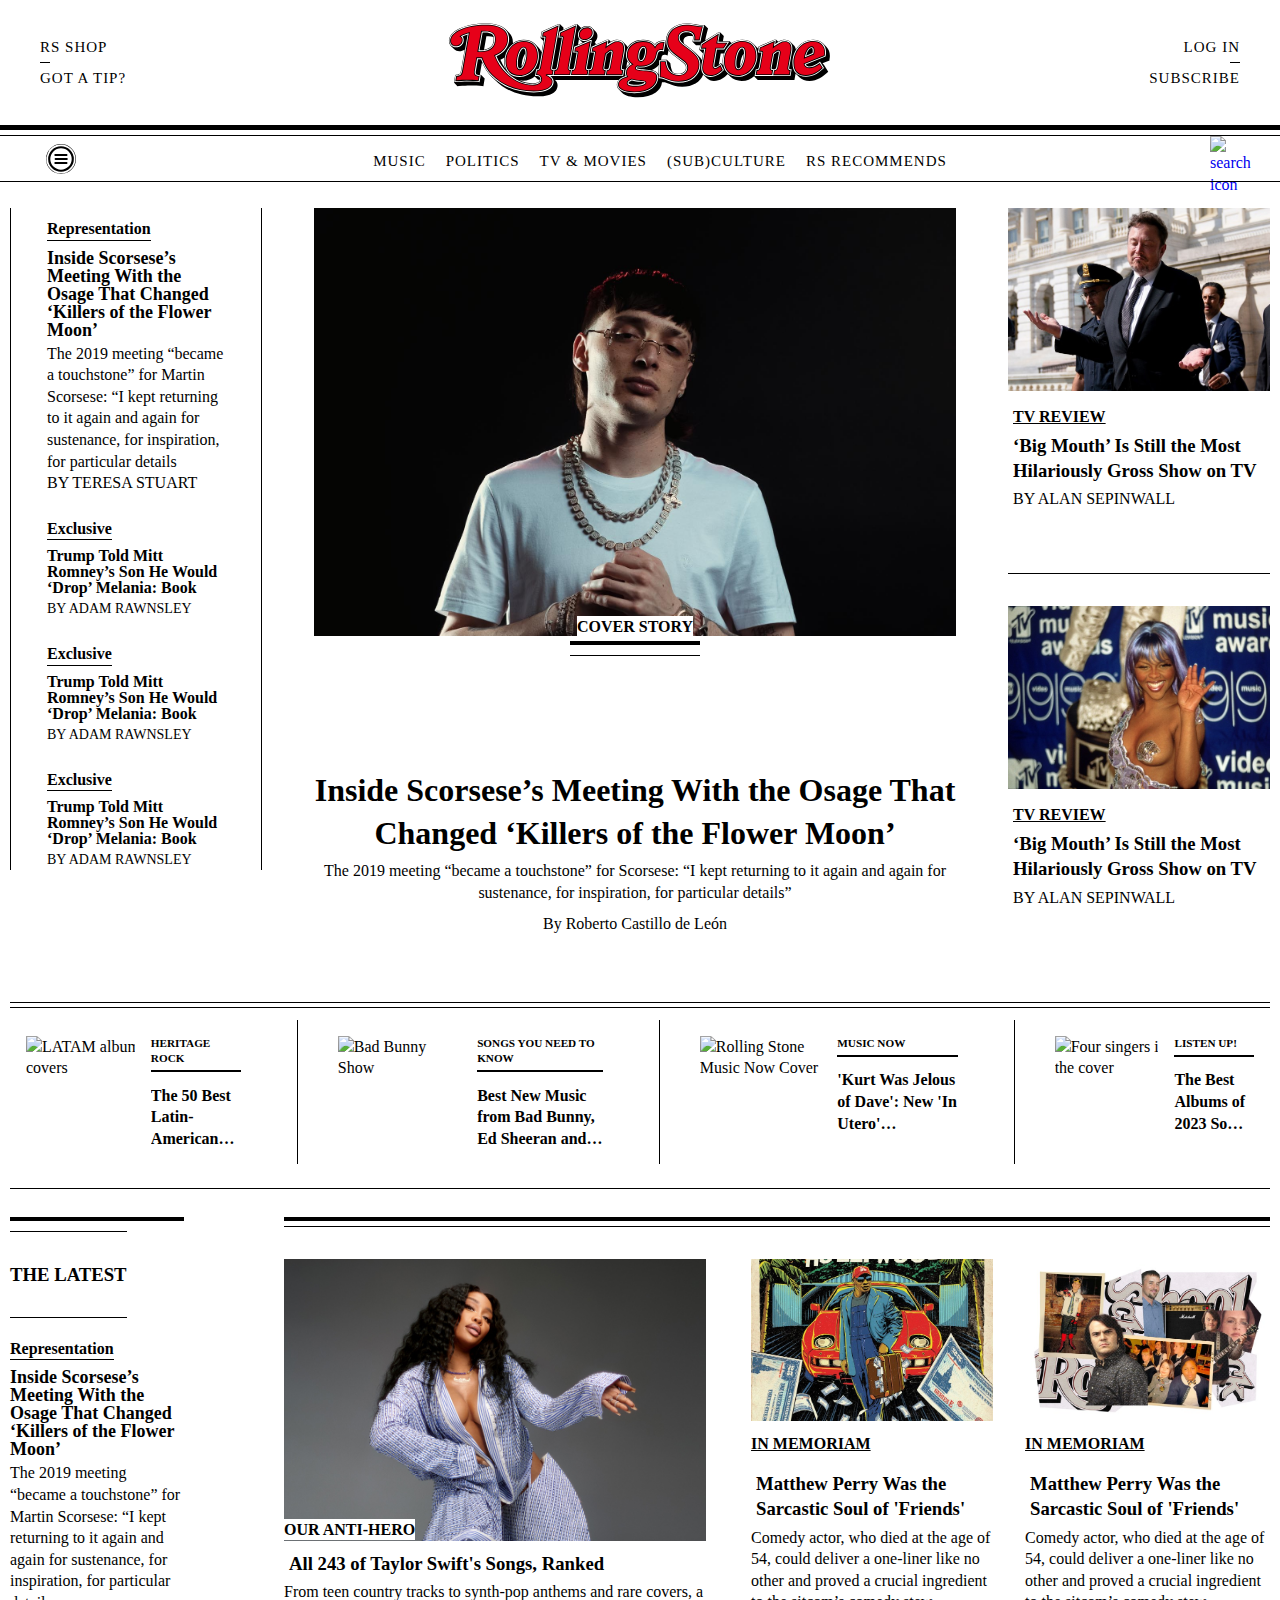
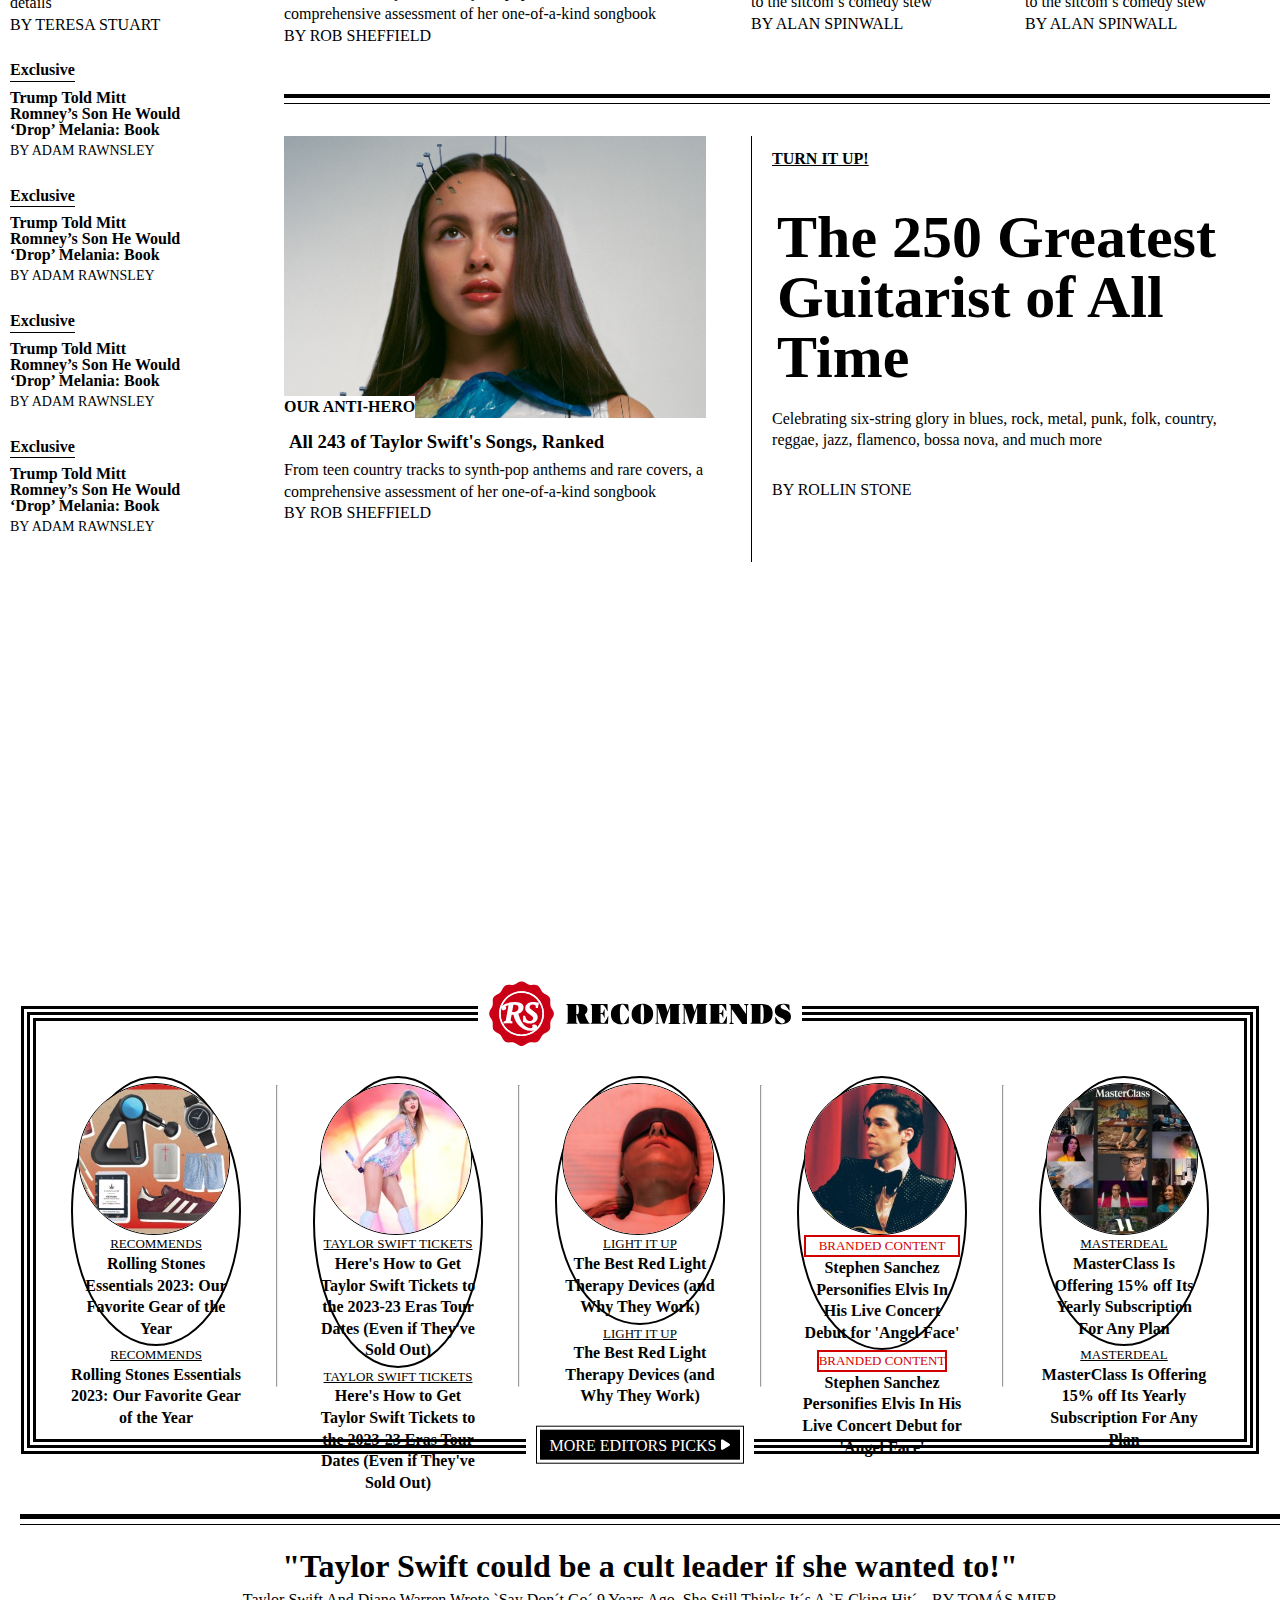
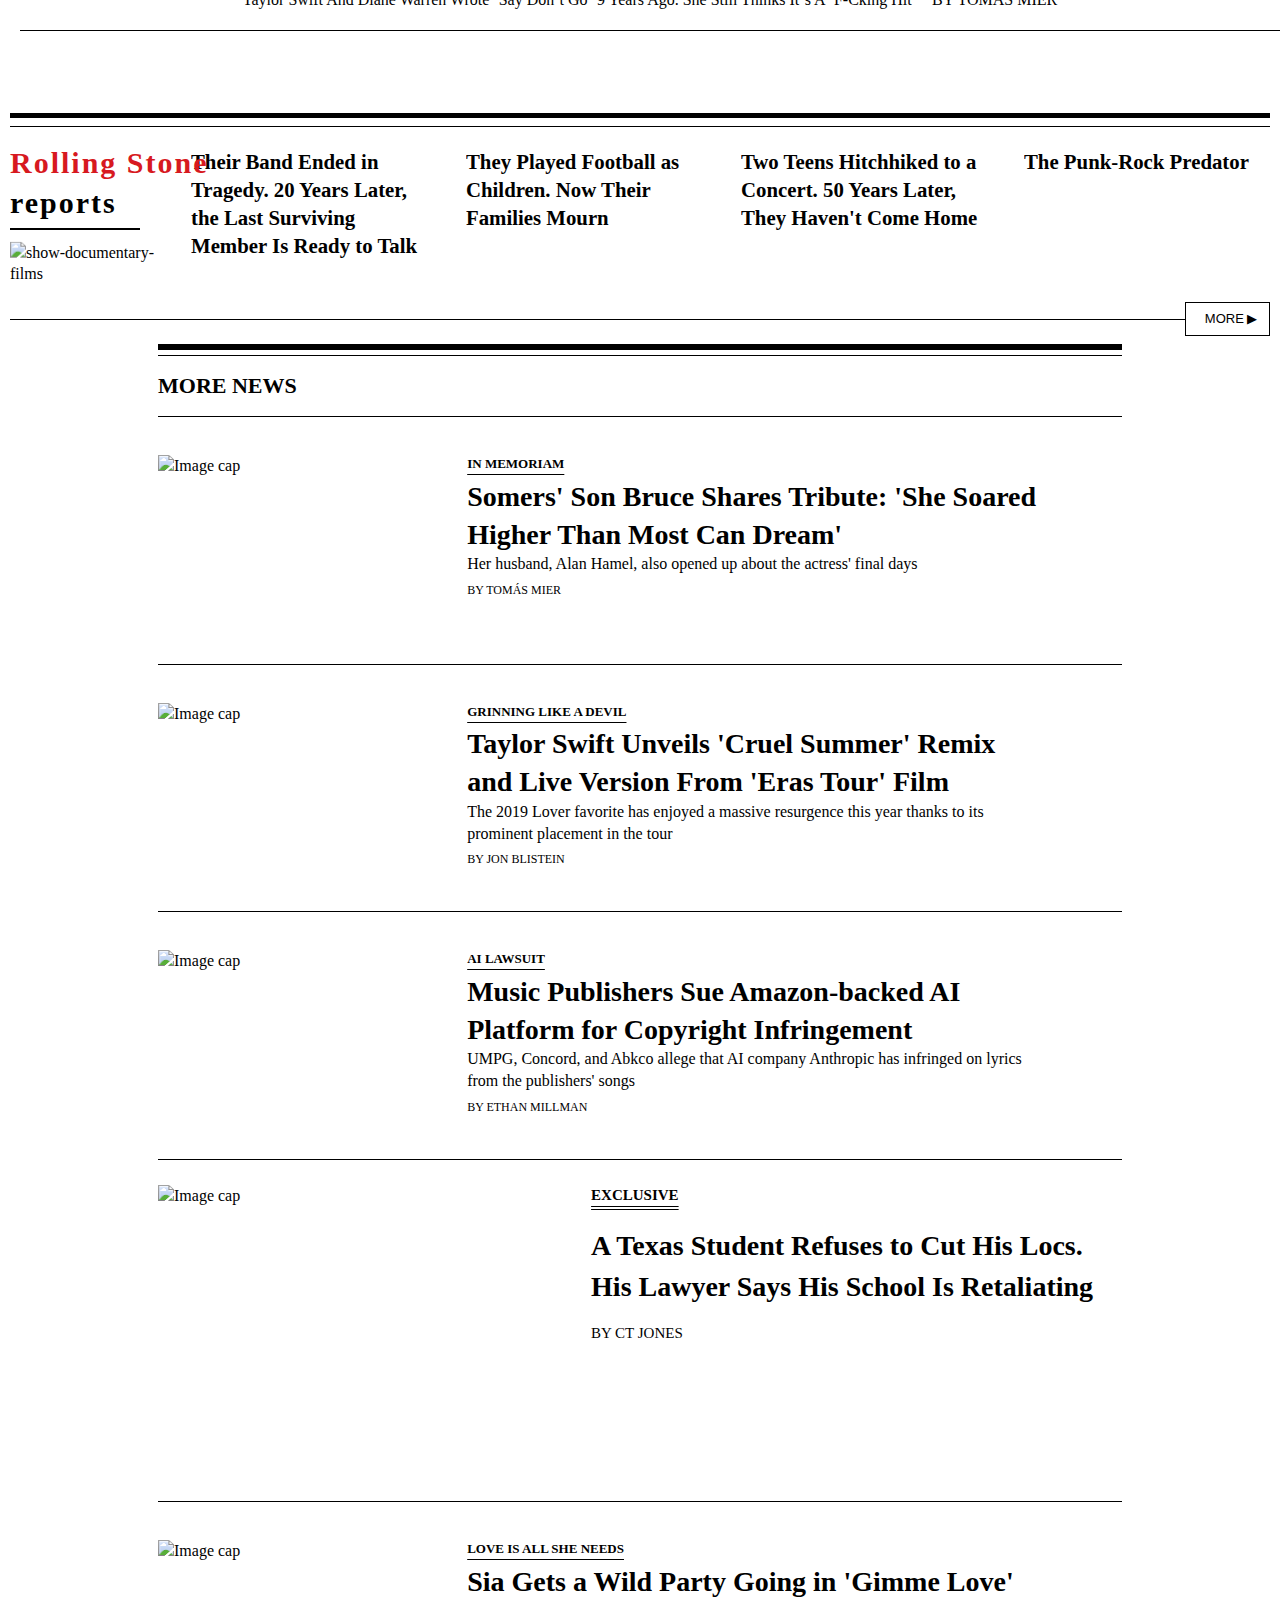
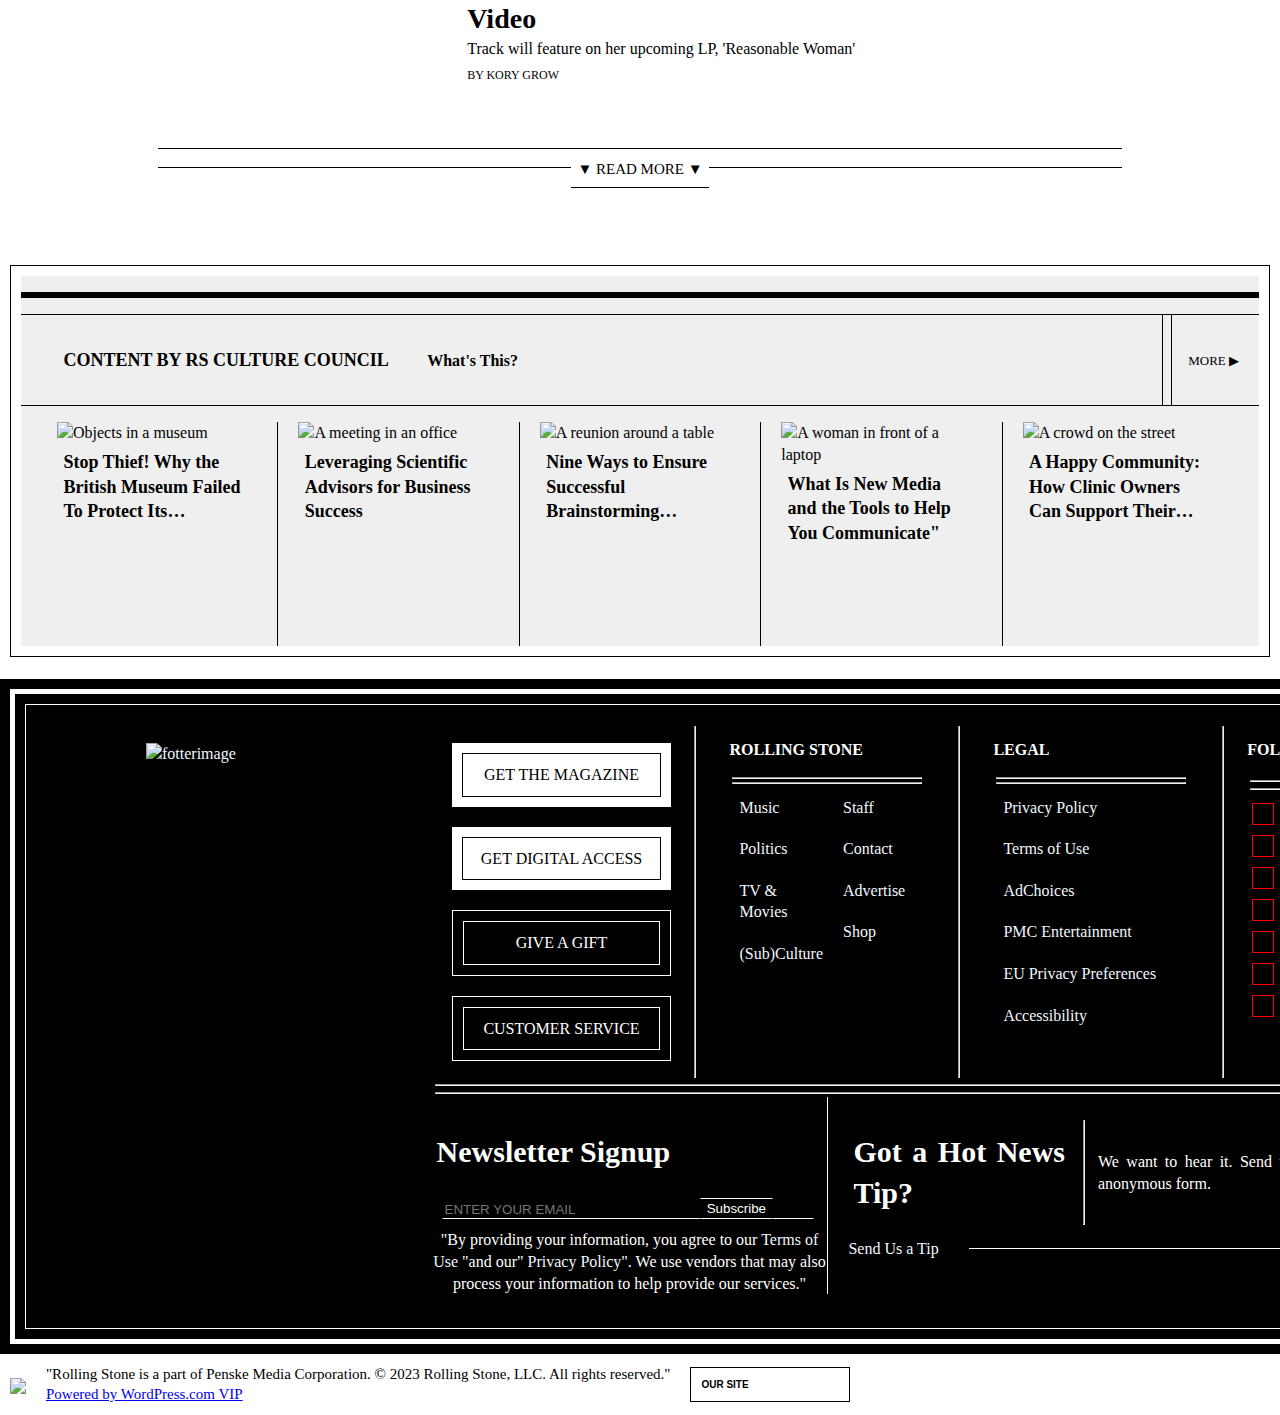
==== commit 058c990a: "Merge branch 'development' into jaime" ====
--- a/index.html
+++ b/index.html
@@ -79,6 +79,8 @@
                 class="rslogo-st1"
                 d="M329.7 124.8l1-5.8c4.4-.5 5.6-3.9 6.2-7.3l4.2-23.4c.5-2.5.1-4.4-1.1-5.6-.7-.7-1.7-1.1-2.9-1.1-1.9 0-3.5 1-5.5 2.5l-5 3.9-4.3 24.1c-.3 1.6-.5 3.8.8 5.4.8.9 1.9 1.3 2.9 1.5l-1 5.8h-26.3l1-5.8c4.4-.5 5.6-3.9 6.2-7.3l4.3-24.4c.1-.8.2-1.9-.5-2.8-.8-.9-1.9-1-2.8-1h-2.2l.9-5 23.3-10.2-1.8 11 3.9-3.2c6.4-4.8 11.7-8.5 17.8-8.5 3 0 5.3.9 7 2.6 2.7 2.7 3.7 7.4 2.7 13.4l-5.1 28.6c-.3 1.6-.5 3.8.8 5.4.8.9 1.9 1.3 2.9 1.5l-1 5.8-26.4-.1zM626.1 124.8l1-5.8c4.4-.5 5.6-3.9 6.2-7.3l4.2-23.4c.5-2.5.1-4.4-1.1-5.6-.7-.7-1.7-1.1-2.9-1.1-1.9 0-3.5 1-5.5 2.5l-5 3.9-4.3 24.1c-.3 1.6-.5 3.8.8 5.4.8.9 1.9 1.3 2.9 1.5l-1 5.8h-26.3l1-5.8c4.4-.5 5.6-3.9 6.2-7.3l4.3-24.4c.1-.8.2-1.9-.5-2.8-.8-.9-1.9-1-2.8-1h-2.2l.9-5 23.3-10.2-1.8 11 3.9-3.2c6.4-4.8 11.7-8.5 17.8-8.5 3 0 5.3.9 7 2.6 2.7 2.7 3.7 7.4 2.7 13.4l-5.1 28.6c-.3 1.6-.5 3.8.8 5.4.8.9 1.9 1.3 2.9 1.5l-1 5.8-26.4-.1zM175.4 126.4c-7.2 0-12.9-2.1-17-6.2-4.4-4.4-6.6-10.7-6.6-18.8 0-16.3 11.8-33.9 30.9-33.9 7.2 0 12.9 2.1 17 6.2 4.4 4.4 6.6 10.7 6.6 18.8 0 16.4-11.8 33.9-30.9 33.9zm7-50.1c-7.9 0-13.3 16.1-13.3 30.5 0 4.1.9 7.1 2.6 9.2 1 1.2 2.4 1.8 4 1.8 7.9 0 13.3-16.1 13.3-30.5 0-4.1-.9-7.1-2.6-9.2-1-1.2-2.4-1.8-4-1.8z"
               ></path>
+            </g>
+            <g>
               <path
                 class="rslogo-st1"
                 d="M200.4 153.9c-29.5 0-54-9.5-72.8-28.3-7.8-7.8-14.2-18.3-18-29.6l-.3-1H98.9l-4.1 23.6c-.7 3.6-.3 6 1 7.8 1.3 1.7 3.4 2.6 7 3l-1.1 6.2c-5.4-.4-12.2-.8-19.8-.8-5.4 0-11.2.2-18.5.8l1-6.1c7.7-.9 9.5-3.9 10.7-10.5l12.1-68.8-2.2.6c-6.1 1.5-10.8 3.4-14.4 5.8l-1.9 1.3 1.9 1.2c2.1 1.4 3 4 2.3 7-.8 5.1-6 8-10.5 8-2.6 0-4.7-.8-6.2-2.3s-2.3-3.6-2.3-5.8c0-15.3 26.9-27.2 61.3-27.2 15.5 0 26.4 3.1 32.6 9.3 3.8 3.8 5.7 8.6 5.7 14.4 0 12.6-7.8 22.6-21.9 28.1l-1.4.5.5 1.4c4.3 11.4 11.5 22.5 20.4 31.3 13.6 13.6 30.4 21.1 47.2 21.1 8.1 0 16.8-2.9 16.8-11.1 0-5.9-4.6-9-8.9-9l1-5.8c4.4-.5 5.6-3.9 6.2-7.3l9-51c.1-.8.2-1.9-.5-2.8-.8-.9-1.9-1-2.8-1H217l.9-5 24.7-11.2-12.6 71.4c-.3 1.6-.5 3.8.8 5.4.8.9 1.9 1.3 2.9 1.5l-1 5.8h-9.4c-.9 0-1.4.6-1.6 1.2-.1.5 0 1.3.9 1.8 3.2 1.4 5.6 2.9 7.3 4.5 1.7 1.7 2.6 3.6 2.6 5.6-.1 10.3-11.5 16-32.1 16zm-86.5-106c-1.8 0-3.7 0-5.6.1l-1.2.1-6.6 37.2 1.6.1c1.6.1 3.2.1 4.5.1 16.8 0 26.5-8.3 26.5-22.7.1-10-6.2-14.9-19.2-14.9zM237.1 124.8l1-5.8c4.4-.5 5.6-3.9 6.2-7.3l9-51c.1-.8.2-1.9-.5-2.8-.8-.9-1.9-1-2.8-1h-2.2l.9-5 24.7-11.2-12.6 71.4c-.3 1.6-.5 3.8.8 5.4.8.9 1.9 1.3 2.9 1.5l-1 5.8h-26.4zM267.9 124.8l1-5.8c4.4-.5 5.6-3.9 6.2-7.3l4.3-24.4c.1-.8.2-1.9-.5-2.8-.8-.9-1.9-1-2.8-1h-2.2l.9-5 24.6-10.2-7.8 43.9c-.3 1.6-.5 3.8.8 5.4.8.9 1.9 1.3 2.9 1.5l-1 5.8-26.4-.1zm22.5-61.9c-2.8 0-5-.8-6.5-2.3-1.3-1.3-2-3.3-2-5.7 0-6.3 5.8-11.5 12.9-11.5 2.8 0 5 .8 6.5 2.3 1.3 1.3 2 3.3 2 5.7.1 6.3-5.7 11.5-12.9 11.5zM378.5 155.3c-11.9 0-20.7-2.2-24.8-6.3-1.7-1.7-2.6-3.6-2.6-5.7 0-6 4-9.5 14.7-13l1.9-.6-1.1-1.6c-1-1.5-1.4-3-1.4-4.9 0-7 2.9-11.4 9.7-14.8l2.3-1.2-2.2-1.4c-6.4-4.2-9.3-11.1-7.9-18.8 2.1-11.8 12.6-19.4 26.9-19.4 7.9 0 13.3 1.8 17.4 5.9 1.1 1.1 1.9 2.2 2.4 3.3l1.4 2.7 1.3-2.8c2.4-4.9 7-7.6 13.4-7.6h.4l-2 11.6c-.9-.1-1.8-.2-2.6-.2-3.2 0-5 1.1-6 2.1-2.2 2.2-2.7 4.8-3.2 7.5-.7 3.7-1.5 7.9-6.4 12.7-4.5 4.5-11.6 7-20.1 7-1.9 0-3.9-.2-5.9-.5l-.5-.1-.4.2c-1.6.8-3.2 1.9-3.2 4.5 0 4.2 3.6 4.5 16.8 5.7l2.3.2c6.3.6 12.9 1.2 16 4.2 1.6 1.6 2.4 3.7 2.4 6.2-.1 15.3-15.4 25.1-39 25.1zm-5.2-22.5c-3.8 1.7-8.2 3.6-8.2 7.9 0 5.5 8.9 6.2 16.6 6.2 11.4 0 18.1-3.5 18.1-7 0-3.4-4-4-8.8-4.5l-1.4-.1c-5-.5-10.6-1-15.3-2.5l-.5-.2-.5.2zm21.1-58.1c-4.6 0-8.5 5.5-9.9 14-1 5.7-.4 10.1 1.6 12.5 1.1 1.3 2.6 2 4.3 2 4.4 0 8-5.2 9.7-14 1.1-5.8.6-10.2-1.4-12.6-1.1-1.2-2.6-1.9-4.3-1.9zM456.7 136.8c-9.9 0-16.2-2.6-21.7-5-3.6-1.5-6.7-2.8-10.1-3.1.5-7.6.8-17.3.7-25.6h7.2c1 7.6 3.7 14.1 7.7 18 4.5 4.5 9.8 6.5 16.7 6.5 9.6 0 16.6-6.2 16.6-14.6 0-6.3-3.4-9.4-8.3-13.1l-13-9.9c-2.8-2.2-5.2-4.2-7-6-5.1-5.1-7.2-10.2-7.2-17.4 0-16.8 13.3-28 33.1-28 6.4 0 10.4.7 14.3 1.4 3.7.7 7.2 1.3 12.4 1.3h.1c-1.6 6.1-3.6 15.3-4.9 22.2h-7.1l.1-.4c.9-4.6-.3-8.9-3.1-11.7-2.6-2.6-6.7-4.1-11.5-4.1-9.8 0-15.9 5-15.9 12.9 0 5.7 3.1 9.2 8.5 13.4l13 9.9c2.5 1.9 4.8 3.9 7 6.1 5.6 5.6 8.1 11.1 8.1 17.8-.1 17.7-14.4 29.4-35.7 29.4zM513.1 126.4c-4.1 0-7.3-1.2-9.6-3.5-3.1-3.1-4.1-8-3-14.5l5.4-30.4h-7.7l1-5.5 27-16.8-2.5 14.8h17.1L536 78h-13.7l-4.9 28c-.7 3.9-.5 6.3.7 7.7.8 1 2 1.5 3.6 1.5 2.6 0 5-1.1 8.9-4.2l2.8 5.8c-4.8 4.7-11.3 9.6-20.3 9.6zM562.3 126.4c-7.2 0-12.9-2.1-17-6.2-4.4-4.4-6.6-10.7-6.6-18.8 0-16.3 11.8-33.9 30.9-33.9 7.2 0 12.9 2.1 17 6.2 4.4 4.4 6.6 10.7 6.6 18.8-.1 16.4-11.9 33.9-30.9 33.9zm7-50.1c-7.9 0-13.3 16.1-13.3 30.5 0 4.1.9 7.1 2.6 9.2 1 1.2 2.4 1.8 4 1.8 7.9 0 13.3-16.1 13.3-30.5 0-4.1-.9-7.1-2.6-9.2-1-1.2-2.4-1.8-4-1.8zM682.5 126.4c-6.7 0-11.8-1.8-15.3-5.3s-5.4-9-5.4-15.8c0-21.5 14.3-37.8 33.3-37.8 6.3 0 11.1 1.7 14.7 5.3 3.4 3.4 5.2 8 5.2 13.4 0 1.6-.2 3.3-.6 5.1l-36.1 14.4.3 1.3c1.1 4.6 4.8 7.3 10.3 7.3 5.1 0 11.5-2.6 17.7-7.1l3.9 6.4c-7.3 6.4-16.3 12.8-28 12.8zm9.9-50.9c-6.6 0-11.4 9.6-13.3 19.2l-.5 2.8 18.1-7.6.2-.7c.7-2.7.8-4.9.8-6.3 0-6.7-3.7-7.4-5.3-7.4z"
@@ -166,6 +168,7 @@
           <div class="other-info">
             <div class="titulo-card">
               <p>Exclusive</p>
+
             </div>
             <div class="other-text">
               <h4>
@@ -178,6 +181,7 @@
           <div class="other-info">
             <div class="titulo-card">
               <p>Exclusive</p>
+
             </div>
             <div class="other-text">
               <h4>
@@ -191,7 +195,8 @@
           <div class="center">
             <div class="img-container">
               <img src="Images/DSC_0002 (1).jpg" alt="Imagen de centro" />
-              <p>EQUIPO 2</p>
+             
+              <p>COVER STORY</p>
               <hr size="4" width="20%" color="black" />
               <hr size="1" width="20%" color="black" />
             </div>
@@ -256,93 +261,117 @@
 
       <!-- Division 1: José Ángel -->
 
-       <br>
-    <div class="division-uno">
+      <br />
+      <div class="division-uno">
         <div class="division-uno-borde">
-            <div class="division-uno-fila">
-                <div class="division-uno-cards-container">
-                    <section class="division-uno-card-box">
-                        <div class="division-uno-card-img-cont">     
-                            <div class="division-uno-card-img">
-                                <img src="https://www.rollingstone.com/wp-content/uploads/2023/09/LatinRockIllo.jpg?w=1581&h=1054&crop=1" alt="LATAM album covers">
-                            </div>
-                        </div>
-                        <div class="division-uno-card-text">
-                            <div class="division-uno-card-label">
-                                <h4>HERITAGE ROCK</h4>
-                                <hr class="division-uno-card-separador">
-                            </div>
-                            <div class="division-uno-card-title">
-                                <a href="https://www.rollingstone.com/music/music-lists/best-latin-american-rock-albums-1234818717/">
-                                    <h3>The 50 Best Latin-American Rock Albums</h3>
-                                </a>
-                            </div>
-                        </div>
-                    </section>
-                </div>
-                <div class="division-uno-cards-container">
-                    <section class="division-uno-card-box">
-                        <div class="division-uno-card-img-cont">
-                            <div class="division-uno-card-img">
-                                <img src="https://www.rollingstone.com/wp-content/uploads/2023/09/Bad-Bunny-syntk.jpg?w=1581&h=1054&crop=1" alt="Bad Bunny Show">
-                            </div>
-                        </div>
-                        <div class="division-uno-card-text">
-                            <div class="division-uno-card-label">
-                                <h4>SONGS YOU NEED TO KNOW</h4>
-                                <hr class="division-uno-card-separador">
-                            </div>
-                            <div class="division-uno-card-title">
-                                <a href="https://www.rollingstone.com/music/music-features/bad-bunny-ed-sheeran-latto-songs-you-need-to-know-1234835570/">
-                                    <h3>Best New Music from Bad Bunny, Ed Sheeran and Latto</h3>
-                                </a>
-                            </div>
-                        </div>
-                    </section>
-                </div>
-                <div class="division-uno-cards-container">
-                    <section class="division-uno-card-box">
-                        <div class="division-uno-card-img-cont">
-                            <div class="division-uno-card-img">
-                                <img src="https://megaphone.imgix.net/podcasts/4124460a-f2cf-11e5-9b5f-93196d5bac31/image/uploads_2F1484160510220-q0rl08p3kmicqacq-f00ce281ff4ed7f822bc66cae40ab7fd_2FRS-Music-Now-3000x3000.jpeg?ixlib=rails-4.3.1&w=200&h=200" alt="Rolling Stone Music Now Cover">
-                            </div>
-                        </div>
-                        <div class="division-uno-card-text">
-                            <div class="division-uno-card-label">
-                                <h4>MUSIC NOW</h4>
-                                <hr class="division-uno-card-separador">
-                            </div>
-                            <div class="division-uno-card-title">
-                                <a href="https://www.rollingstone.com/music/music-features/nirvana-kurt-cobain-in-utero-30-anniversary-interviews-podcast-1234830618/">
-                                    <h3>'Kurt Was Jelous of Dave': New 'In Utero' Revelations</h3>
-                                </a>
-                            </div>
-                        </div>
-                    </section>
-                </div>
-                <div class="division-uno-cards-container">
-                    <section class="division-uno-card-box">
-                        <div class="division-uno-card-img-cont">
-                            <div class="division-uno-card-img">
-                                <img src="https://www.rollingstone.com/wp-content/uploads/2023/06/Best-Albums-YSF.jpg?w=1581&h=1054&crop=1" alt="Four singers in the cover">
-                            </div>
-                        </div>
-                        <div class="division-uno-card-text">
-                            <div class="division-uno-card-label">
-                                <h4>LISTEN UP!</h4>
-                                <hr class="division-uno-card-separador">
-                            </div>
-                            <div class="division-uno-card-title">
-                                <a href="https://www.rollingstone.com/music/music-lists/best-albums-of-2023-so-far-1234766016/">
-                                    <h3>The Best Albums of 2023 So Far</h3>
-                                </a>
-                            </div>
-                        </div>
-                    </section>
-                </div>
-            </div>
+          <div class="division-uno-fila">
+            <div class="division-uno-cards-container">
+              <section class="division-uno-card-box">
+                <div class="division-uno-card-img-cont">
+                  <div class="division-uno-card-img">
+                    <img
+                      src="https://www.rollingstone.com/wp-content/uploads/2023/09/LatinRockIllo.jpg?w=1581&h=1054&crop=1"
+                      alt="LATAM album covers"
+                    />
+                  </div>
+                </div>
+                <div class="division-uno-card-text">
+                  <div class="division-uno-card-label">
+                    <h4>HERITAGE ROCK</h4>
+                    <hr class="division-uno-card-separador" />
+                  </div>
+                  <div class="division-uno-card-title">
+                    <a
+                      href="https://www.rollingstone.com/music/music-lists/best-latin-american-rock-albums-1234818717/"
+                    >
+                      <h3>The 50 Best Latin-American Rock Albums</h3>
+                    </a>
+                  </div>
+                </div>
+              </section>
+            </div>
+            <div class="division-uno-cards-container">
+              <section class="division-uno-card-box">
+                <div class="division-uno-card-img-cont">
+                  <div class="division-uno-card-img">
+                    <img
+                      src="https://www.rollingstone.com/wp-content/uploads/2023/09/Bad-Bunny-syntk.jpg?w=1581&h=1054&crop=1"
+                      alt="Bad Bunny Show"
+                    />
+                  </div>
+                </div>
+                <div class="division-uno-card-text">
+                  <div class="division-uno-card-label">
+                    <h4>SONGS YOU NEED TO KNOW</h4>
+                    <hr class="division-uno-card-separador" />
+                  </div>
+                  <div class="division-uno-card-title">
+                    <a
+                      href="https://www.rollingstone.com/music/music-features/bad-bunny-ed-sheeran-latto-songs-you-need-to-know-1234835570/"
+                    >
+                      <h3>
+                        Best New Music from Bad Bunny, Ed Sheeran and Latto
+                      </h3>
+                    </a>
+                  </div>
+                </div>
+              </section>
+            </div>
+            <div class="division-uno-cards-container">
+              <section class="division-uno-card-box">
+                <div class="division-uno-card-img-cont">
+                  <div class="division-uno-card-img">
+                    <img
+                      src="https://megaphone.imgix.net/podcasts/4124460a-f2cf-11e5-9b5f-93196d5bac31/image/uploads_2F1484160510220-q0rl08p3kmicqacq-f00ce281ff4ed7f822bc66cae40ab7fd_2FRS-Music-Now-3000x3000.jpeg?ixlib=rails-4.3.1&w=200&h=200"
+                      alt="Rolling Stone Music Now Cover"
+                    />
+                  </div>
+                </div>
+                <div class="division-uno-card-text">
+                  <div class="division-uno-card-label">
+                    <h4>MUSIC NOW</h4>
+                    <hr class="division-uno-card-separador" />
+                  </div>
+                  <div class="division-uno-card-title">
+                    <a
+                      href="https://www.rollingstone.com/music/music-features/nirvana-kurt-cobain-in-utero-30-anniversary-interviews-podcast-1234830618/"
+                    >
+                      <h3>
+                        'Kurt Was Jelous of Dave': New 'In Utero' Revelations
+                      </h3>
+                    </a>
+                  </div>
+                </div>
+              </section>
+            </div>
+            <div class="division-uno-cards-container">
+              <section class="division-uno-card-box">
+                <div class="division-uno-card-img-cont">
+                  <div class="division-uno-card-img">
+                    <img
+                      src="https://www.rollingstone.com/wp-content/uploads/2023/06/Best-Albums-YSF.jpg?w=1581&h=1054&crop=1"
+                      alt="Four singers in the cover"
+                    />
+                  </div>
+                </div>
+                <div class="division-uno-card-text">
+                  <div class="division-uno-card-label">
+                    <h4>LISTEN UP!</h4>
+                    <hr class="division-uno-card-separador" />
+                  </div>
+                  <div class="division-uno-card-title">
+                    <a
+                      href="https://www.rollingstone.com/music/music-lists/best-albums-of-2023-so-far-1234766016/"
+                    >
+                      <h3>The Best Albums of 2023 So Far</h3>
+                    </a>
+                  </div>
+                </div>
+              </section>
+            </div>
+          </div>
         </div>
-    </div>
+      </div>
 
       <!-- Main 2: Jaime -->
 
@@ -481,20 +510,6 @@
                     <p>Celebrating six-string glory in blues, rock, metal, punk, folk, country, reggae, jazz, flamenco, bossa nova, and much more</p>
                     <p>BY ROLLIN STONE</p>
                   </div>
-                <!-- <div class="sec-right-first">
-                                <img src="C:\Users\jaimo\Downloads\Image20231005113812.png" alt="">
-                            <p class="srf-title"><b><u>IN MEMORIAM</u></b></p>
-                            <h3>Matthew Perry Was the Sarcastic Soul of 'Friends'</h3>
-                            <p>Comedy actor, who died at the age of 54, could deliver a one-liner like no other and proved a crucial ingredient to the sitcom’s comedy stew</p>
-                            <p>BY ALAN SPINWALL</p>
-                        </div>
-                        <div class="sec-right-second">
-                            <img src="C:\Users\jaimo\Downloads\Image20231005113812.png" alt="">
-                            <p class="srs-title"><b><u>IN MEMORIAM</u></b></p>
-                            <h3>Matthew Perry Was the Sarcastic Soul of 'Friends'</h3>
-                            <p>Comedy actor, who died at the age of 54, could deliver a one-liner like no other and proved a crucial ingredient to the sitcom’s comedy stew</p>
-                            <p>BY ALAN SPINWALL</p> -->
-                <!-- </div> -->
               </div>
             </div>
           </div>
@@ -653,17 +668,15 @@
                   </g>
                 </svg>
               </div>
-              <div class="caja-int-recom">
-                <ul id="lista-recom">
-                  <li class="primero-recom">
-                    <div class="card-recom">
-                      <div class="borde-imagen-recom">
-                        <div class="cuadro-imagen-recom">
-                          <div class="imagen-recom">
-                            <img
-                              src="Imagenes Recomendaciones/RS-Essentials-2023.jpg"
-                            />
-                          </div>
+              <ul id="lista-recom">
+                <li class="primero-recom">
+                  <div class="card-recom">
+                    <div class="borde-imagen-recom">
+                      <div class="cuadro-imagen-recom">
+                        <div class="imagen-recom">
+                          <img
+                            src="Imagenes Recomendaciones/RS-Essentials-2023.jpg"
+                          />
                         </div>
                       </div>
                       <div class="enlace-recom">
@@ -674,17 +687,24 @@
                         Year
                       </div>
                     </div>
-                  </li>
-                  <hr class="linea-div-recom" />
-                  <li class="segundo-recom">
-                    <div class="card-recom">
-                      <div class="borde-imagen-recom">
-                        <div class="cuadro-imagen-recom">
-                          <div class="imagen-recom">
-                            <img
-                              src="Imagenes Recomendaciones/taylor-swift-tickets-update.jpg"
-                            />
-                          </div>
+                    <div class="enlace-recom">
+                      <p class="name-recom">RECOMMENDS</p>
+                    </div>
+                    <div class="título-recom">
+                      Rolling Stones Essentials 2023: Our Favorite Gear of the
+                      Year
+                    </div>
+                  </div>
+                </li>
+                <hr class="linea-div-recom" />
+                <li class="segundo-recom">
+                  <div class="card-recom">
+                    <div class="borde-imagen-recom">
+                      <div class="cuadro-imagen-recom">
+                        <div class="imagen-recom">
+                          <img
+                            src="Imagenes Recomendaciones/taylor-swift-tickets-update.jpg"
+                          />
                         </div>
                       </div>
                       <div class="enlace-recom">
@@ -695,17 +715,24 @@
                         Eras Tour Dates (Even if They've Sold Out)
                       </div>
                     </div>
-                  </li>
-                  <hr class="linea-div-recom" />
-                  <li class="tercero-recom">
-                    <div class="card-recom">
-                      <div class="borde-imagen-recom">
-                        <div class="cuadro-imagen-recom">
-                          <div class="imagen-recom">
-                            <img
-                              src="Imagenes Recomendaciones/AdobeStock_450801338.jpeg"
-                            />
-                          </div>
+                    <div class="enlace-recom">
+                      <p class="name-recom">TAYLOR SWIFT TICKETS</p>
+                    </div>
+                    <div class="título-recom">
+                      Here's How to Get Taylor Swift Tickets to the 2023-23 Eras
+                      Tour Dates (Even if They've Sold Out)
+                    </div>
+                  </div>
+                </li>
+                <hr class="linea-div-recom" />
+                <li class="tercero-recom">
+                  <div class="card-recom">
+                    <div class="borde-imagen-recom">
+                      <div class="cuadro-imagen-recom">
+                        <div class="imagen-recom">
+                          <img
+                            src="Imagenes Recomendaciones/AdobeStock_450801338.jpeg"
+                          />
                         </div>
                       </div>
                       <div class="enlace-recom">
@@ -715,17 +742,23 @@
                         The Best Red Light Therapy Devices (and Why They Work)
                       </div>
                     </div>
-                  </li>
-                  <hr class="linea-div-recom" />
-                  <li class="cuarto-recom">
-                    <div class="card-recom">
-                      <div class="borde-imagen-recom">
-                        <div class="cuadro-imagen-recom">
-                          <div class="imagen-recom">
-                            <img
-                              src="Imagenes Recomendaciones/Lead-Press-Shot-Credit_-Luke-Rogers-1.jpg"
-                            />
-                          </div>
+                    <div class="enlace-recom">
+                      <p class="name-recom">LIGHT IT UP</p>
+                    </div>
+                    <div class="título-recom">
+                      The Best Red Light Therapy Devices (and Why They Work)
+                    </div>
+                  </div>
+                </li>
+                <hr class="linea-div-recom" />
+                <li class="cuarto-recom">
+                  <div class="card-recom">
+                    <div class="borde-imagen-recom">
+                      <div class="cuadro-imagen-recom">
+                        <div class="imagen-recom">
+                          <img
+                            src="Imagenes Recomendaciones/Lead-Press-Shot-Credit_-Luke-Rogers-1.jpg"
+                          />
                         </div>
                       </div>
                       <div class="enlace-recom">
@@ -736,17 +769,24 @@
                         Debut for 'Angel Face'
                       </div>
                     </div>
-                  </li>
-                  <hr class="linea-div-recom" />
-                  <li class="quinto-recom">
-                    <div class="card-recom">
-                      <div class="borde-imagen-recom">
-                        <div class="cuadro-imagen-recom">
-                          <div class="imagen-recom">
-                            <img
-                              src="Imagenes Recomendaciones/best-masterclass-deal.jpg"
-                            />
-                          </div>
+                    <div class="enlace-recom">
+                      <p class="branded-content-recom">BRANDED CONTENT</p>
+                    </div>
+                    <div class="título-recom">
+                      Stephen Sanchez Personifies Elvis In His Live Concert
+                      Debut for 'Angel Face'
+                    </div>
+                  </div>
+                </li>
+                <hr class="linea-div-recom" />
+                <li class="quinto-recom">
+                  <div class="card-recom">
+                    <div class="borde-imagen-recom">
+                      <div class="cuadro-imagen-recom">
+                        <div class="imagen-recom">
+                          <img
+                            src="Imagenes Recomendaciones/best-masterclass-deal.jpg"
+                          />
                         </div>
                       </div>
                       <div class="enlace-recom">
@@ -757,9 +797,16 @@
                         For Any Plan
                       </div>
                     </div>
-                  </li>
-                </ul>
-              </div>
+                    <div class="enlace-recom">
+                      <p class="name-recom">MASTERDEAL</p>
+                    </div>
+                    <div class="título-recom">
+                      MasterClass Is Offering 15% off Its Yearly Subscription
+                      For Any Plan
+                    </div>
+                  </div>
+                </li>
+              </ul>
               <div class="box-bottom-recom">
                 <div class="borde-bottom-recom">
                   <div class="caja-bottom-recom">
@@ -803,70 +850,112 @@
 
       <!-- Division 2: José Ángel -->
 
-      <br>
-    <div class="division-dos-borde">
+      <br />
+      <div class="division-dos-borde">
         <div class="division-dos">
-            <div class="division-dos-fila">
-                    <div class="division-dos-fila-logo">
-                        <div class="division-dos-fila-logo-top">
-                            <h2><span id="titulo-rolling">Rolling Stone</span><br>reports</h2>
-                            <hr class="division-dos-card-separador">
-                        </div>
-                        <div class="division-dos-fila-logo-bottom">
-                            <img id="showtime-logo" src="https://www.rollingstone.com/wp-content/uploads/2023/02/Rolling-Stone-Showtime-Small.png" alt="show-documentary-films">
-                        </div>
-                    </div>
-                    <div class="division-dos-fila-cards">
-                        <div class="division-dos-card">
-                            <div class="division-dos-card-img">
-                                <img src="https://www.rollingstone.com/wp-content/uploads/2023/09/exploding-hearts-opener.jpg?w=1600&h=900&crop=1" alt="Terry Six at show">
-                            </div>
-                            <div class="division-dos-card-text">
-                                <a href="https://www.rollingstone.com/music/music-features/exploding-hearts-guitar-romantic-interview-1234818866/">
-                                    <h3>Their Band Ended in Tragedy. 20 Years Later, the Last Surviving Member Is Ready to Talk</h3>
-                                </a>
-                            </div>
-                        </div>
-                        <div class="division-dos-card">
-                            <div class="division-dos-card-img">
-                                <img src="https://www.rollingstone.com/wp-content/uploads/2023/09/helmet-copy.jpg" alt="A football helmet in an empty room">
-                            </div>
-                            <div class="division-dos-card-text">
-                                <a href="https://www.rollingstone.com/culture/culture-features/cte-impact-young-football-players-1234804580/">
-                                    <h3>They Played Football as Children. Now Their Families Mourn</h3>
-                                </a>
-                            </div>
-                        </div>
-                        <div class="division-dos-card">
-                            <div class="division-dos-card-img">
-                                <img src="https://www.rollingstone.com/wp-content/uploads/2023/08/mitchel-and-bonnie-watkins-glen-summer-jam-missing.jpg" alt="Two teens hugging">
-                            </div>
-                            <div class="division-dos-card-text">
-                                <a href="https://www.rollingstone.com/culture/culture-features/mitchel-weiser-bonnie-bickwit-missing-teens-summer-jam-1234798437/">
-                                    <h3>Two Teens Hitchhiked to a Concert. 50 Years Later, They Haven't Come Home</h3>
-                                </a>
-                            </div>
-                        </div>
-                        <div class="division-dos-card">
-                            <div class="division-dos-card-img">
-                                <img src="https://www.rollingstone.com/wp-content/uploads/2023/09/Anti-Flag_.jpg" alt="Justin Sane portrait">
-                            </div>
-                            <div class="division-dos-card-text">
-                                <a href="https://www.rollingstone.com/music/music-features/anti-flag-justin-sane-1234817170/">
-                                    <h3>The Punk-Rock Predator</h3>
-                                </a>
-                            </div>
-                        </div>
-                    </div>
-                </div>    
-            <div class="division-dos-boton-bottom">
-                <button type="button"><a href="https://www.rollingstone.com/t/rs-reports/"><span>MORE ▶</span></a></button>
-            </div>
+          <div class="division-dos-fila">
+            <div class="division-dos-fila-logo">
+              <div class="division-dos-fila-logo-top">
+                <h2>
+                  <span id="titulo-rolling">Rolling Stone</span><br />reports
+                </h2>
+                <hr class="division-dos-card-separador" />
+              </div>
+              <div class="division-dos-fila-logo-bottom">
+                <img
+                  id="showtime-logo"
+                  src="https://www.rollingstone.com/wp-content/uploads/2023/02/Rolling-Stone-Showtime-Small.png"
+                  alt="show-documentary-films"
+                />
+              </div>
+            </div>
+            <div class="division-dos-fila-cards">
+              <div class="division-dos-card">
+                <div class="division-dos-card-img">
+                  <img
+                    src="https://www.rollingstone.com/wp-content/uploads/2023/09/exploding-hearts-opener.jpg?w=1600&h=900&crop=1"
+                    alt="Terry Six at show"
+                  />
+                </div>
+                <div class="division-dos-card-text">
+                  <a
+                    href="https://www.rollingstone.com/music/music-features/exploding-hearts-guitar-romantic-interview-1234818866/"
+                  >
+                    <h3>
+                      Their Band Ended in Tragedy. 20 Years Later, the Last
+                      Surviving Member Is Ready to Talk
+                    </h3>
+                  </a>
+                </div>
+              </div>
+              <div class="division-dos-card">
+                <div class="division-dos-card-img">
+                  <img
+                    src="https://www.rollingstone.com/wp-content/uploads/2023/09/helmet-copy.jpg"
+                    alt="A football helmet in an empty room"
+                  />
+                </div>
+                <div class="division-dos-card-text">
+                  <a
+                    href="https://www.rollingstone.com/culture/culture-features/cte-impact-young-football-players-1234804580/"
+                  >
+                    <h3>
+                      They Played Football as Children. Now Their Families Mourn
+                    </h3>
+                  </a>
+                </div>
+              </div>
+              <div class="division-dos-card">
+                <div class="division-dos-card-img">
+                  <img
+                    src="https://www.rollingstone.com/wp-content/uploads/2023/08/mitchel-and-bonnie-watkins-glen-summer-jam-missing.jpg"
+                    alt="Two teens hugging"
+                  />
+                </div>
+                <div class="division-dos-card-text">
+                  <a
+                    href="https://www.rollingstone.com/culture/culture-features/mitchel-weiser-bonnie-bickwit-missing-teens-summer-jam-1234798437/"
+                  >
+                    <h3>
+                      Two Teens Hitchhiked to a Concert. 50 Years Later, They
+                      Haven't Come Home
+                    </h3>
+                  </a>
+                </div>
+              </div>
+              <div class="division-dos-card">
+                <div class="division-dos-card-img">
+                  <img
+                    src="https://www.rollingstone.com/wp-content/uploads/2023/09/Anti-Flag_.jpg"
+                    alt="Justin Sane portrait"
+                  />
+                </div>
+                <div class="division-dos-card-text">
+                  <a
+                    href="https://www.rollingstone.com/music/music-features/anti-flag-justin-sane-1234817170/"
+                  >
+                    <h3>The Punk-Rock Predator</h3>
+                  </a>
+                </div>
+              </div>
+            </div>
+          </div>
+          <div class="division-dos-boton-bottom">
+            <button type="button">
+              <a href="https://www.rollingstone.com/t/rs-reports/"
+                ><span>MORE ▶</span></a
+              >
+            </button>
+          </div>
         </div>
         <div class="division-dos-boton-bottom-responsive">
-            <button type="button"><a href="https://www.rollingstone.com/t/rs-reports/"><span>MORE ▶</span></a></button>
+          <button type="button">
+            <a href="https://www.rollingstone.com/t/rs-reports/"
+              ><span>MORE ▶</span></a
+            >
+          </button>
         </div>
-    </div>
+      </div>
 
       <!-- Noticias: Denise -->
 
@@ -982,101 +1071,149 @@
               <div class="author">BY <a href="link1">KORY GROW </a></div>
             </div>
           </div>
-          <hr />
+          <hr class="lasthr" />
 
           <div class="button-container">
-            <hr />
+            <hr class="outsidehr" />
             <a href="prueba" class="link">
-              <div>READ MORE</div>
+              <div>▼ READ MORE ▼</div>
               <hr />
             </a>
-            <hr />
+            <hr class="outsidehr" />
           </div>
         </section>
       </div>
 
       <!-- Division 3: José Ángel -->
 
-     <br>
-    <div class="division-tres">
+      <br />
+      <div class="division-tres">
         <div class="division-tres-borde">
-            <div class="division-tres-box">  
-                <div class="division-tres-margen-top-grueso"></div>
-                <div class="division-tres-box-top">
-                    <div class="division-tres-box-titulo">  
-                        <span><h3 class="division-tres-box-titulo-text">CONTENT BY RS CULTURE COUNCIL</h3></span>
-                        <span><h4 class="division-tres-box-titulo-aviso">What's This?</h4></span>
-                    </div>
-                    <div class="division-tres-box-top-boton">
-                        <div class="division-tres-box-top-boton-borde">
-                            <a href="https://www.rollingstone.com/culture-council/"><span>MORE ▶</span></a>
-                        </div>
-                    </div>
-                </div>     
-                <div class="division-tres-fila">
-                    <div class="division-tres-card">
-                        <div class="division-tres-card-img">
-                            <img  src="https://www.rollingstone.com/wp-content/uploads/2023/10/stop_thief_why_the_british_museum_failed_to_protect_its_collection_and_how_decolonization_can_help-min.png?w=1581&h=1054&crop=1" alt="Objects in a museum">
-                        </div>
-                        <div class="division-tres-card-text">
-                            <a href="https://www.rollingstone.com/culture-council/articles/stop-thief-british-museum-failed-protect-its-collection-decolonization-can-help-1234837960/">
-                                <h3>Stop Thief! Why the British Museum Failed To Protect Its Collection, and How Decolonization Can Help</h3>
-                            </a>
-                        </div>
-                    </div>
-                    <div class="division-tres-card">
-                        <div class="division-tres-card-img">
-                            <img src="https://www.rollingstone.com/wp-content/uploads/2023/10/leveraging_scientific_advisors_for_business_success-.png?w=1581&h=1054&crop=1" alt="A meeting in an office">
-                        </div>
-                        <div class="division-tres-card-text">
-                            <a href="https://www.rollingstone.com/culture-council/articles/leveraging-scientific-advisors-business-success-1234837472/">
-                                <h3>Leveraging Scientific Advisors for Business Success</h3>
-                            </a>
-                        </div>
-                    </div>
-                    <div class="division-tres-card">
-                        <div class="division-tres-card-img">
-                            <img src="https://www.rollingstone.com/wp-content/uploads/2023/10/Nine_Ways_to_Ensure_Successful_Brainstorming_Sessions_With_Your_Team.jpg?w=1581&h=1054&crop=1" alt="A reunion around a table">
-                        </div>
-                        <div class="division-tres-card-text">
-                            <a href="https://www.rollingstone.com/culture-council/panels/successful-brainstorming-team-1234835375/">
-                                <h3>Nine Ways to Ensure Successful Brainstorming Sessions With Your Team"</h3>
-                            </a>
-                        </div>
-                    </div>
-                    <div class="division-tres-card">
-                        <div class="division-tres-card-img">
-                            <img src="https://www.rollingstone.com/wp-content/uploads/2023/09/what_is_new_media_and_the_tools_to_help_you_communicate-min.png?w=1581&h=1054&crop=1" alt="A woman in front of a laptop">
-                        </div>
-                        <div class="division-tres-card-text">
-                            <a href="https://www.rollingstone.com/culture-council/articles/what-new-media-and-the-tools-help-you-communicate-1234834610/">
-                                <h3>What Is New Media and the Tools to Help You Communicate"</h3>
-                            </a>
-                        </div>
-                    </div>
-                    <div class="division-tres-card">
-                        <div class="division-tres-card-img">
-                            <img src="https://www.rollingstone.com/wp-content/uploads/2023/09/a_happy_community__how_clinic_owners_can_support_their_communities%E2%80%94and_their_bottom_line.png?w=1581&h=1054&crop=1" alt="A crowd on the street">
-                        </div>
-                        <div class="division-tres-card-text">
-                            <a href="https://www.rollingstone.com/culture-council/articles/happy-community-clinic-owners-support-their-communitiesand-bottom-line-1234831665/">
-                                <h3>A Happy Community: How Clinic Owners Can Support Their Communities And Their Bottom Line</h3>
-                            </a>
-                        </div>
-                    </div>
-                </div>
-                <div class="division-tres-box-bottom-relative-border"></div>
-                <div class="division-tres-box-bottom-boton">
-                    <div class="division-tres-box-bottom-boton-borde">
-                        <div class="division-tres-box-bottom-boton-borde-int">
-                            <a href="https://www.rollingstone.com/culture-council/"><span>MORE ▶</span></a>
-                        </div>
-                    </div>
-                </div>
-            </div>
+          <div class="division-tres-box">
+            <div class="division-tres-margen-top-grueso"></div>
+            <div class="division-tres-box-top">
+              <div class="division-tres-box-titulo">
+                <span
+                  ><h3 class="division-tres-box-titulo-text">
+                    CONTENT BY RS CULTURE COUNCIL
+                  </h3></span
+                >
+                <span
+                  ><h4 class="division-tres-box-titulo-aviso">
+                    What's This?
+                  </h4></span
+                >
+              </div>
+              <div class="division-tres-box-top-boton">
+                <div class="division-tres-box-top-boton-borde">
+                  <a href="https://www.rollingstone.com/culture-council/"
+                    ><span>MORE ▶</span></a
+                  >
+                </div>
+              </div>
+            </div>
+            <div class="division-tres-fila">
+              <div class="division-tres-card">
+                <div class="division-tres-card-img">
+                  <img
+                    src="https://www.rollingstone.com/wp-content/uploads/2023/10/stop_thief_why_the_british_museum_failed_to_protect_its_collection_and_how_decolonization_can_help-min.png?w=1581&h=1054&crop=1"
+                    alt="Objects in a museum"
+                  />
+                </div>
+                <div class="division-tres-card-text">
+                  <a
+                    href="https://www.rollingstone.com/culture-council/articles/stop-thief-british-museum-failed-protect-its-collection-decolonization-can-help-1234837960/"
+                  >
+                    <h3>
+                      Stop Thief! Why the British Museum Failed To Protect Its
+                      Collection, and How Decolonization Can Help
+                    </h3>
+                  </a>
+                </div>
+              </div>
+              <div class="division-tres-card">
+                <div class="division-tres-card-img">
+                  <img
+                    src="https://www.rollingstone.com/wp-content/uploads/2023/10/leveraging_scientific_advisors_for_business_success-.png?w=1581&h=1054&crop=1"
+                    alt="A meeting in an office"
+                  />
+                </div>
+                <div class="division-tres-card-text">
+                  <a
+                    href="https://www.rollingstone.com/culture-council/articles/leveraging-scientific-advisors-business-success-1234837472/"
+                  >
+                    <h3>Leveraging Scientific Advisors for Business Success</h3>
+                  </a>
+                </div>
+              </div>
+              <div class="division-tres-card">
+                <div class="division-tres-card-img">
+                  <img
+                    src="https://www.rollingstone.com/wp-content/uploads/2023/10/Nine_Ways_to_Ensure_Successful_Brainstorming_Sessions_With_Your_Team.jpg?w=1581&h=1054&crop=1"
+                    alt="A reunion around a table"
+                  />
+                </div>
+                <div class="division-tres-card-text">
+                  <a
+                    href="https://www.rollingstone.com/culture-council/panels/successful-brainstorming-team-1234835375/"
+                  >
+                    <h3>
+                      Nine Ways to Ensure Successful Brainstorming Sessions With
+                      Your Team"
+                    </h3>
+                  </a>
+                </div>
+              </div>
+              <div class="division-tres-card">
+                <div class="division-tres-card-img">
+                  <img
+                    src="https://www.rollingstone.com/wp-content/uploads/2023/09/what_is_new_media_and_the_tools_to_help_you_communicate-min.png?w=1581&h=1054&crop=1"
+                    alt="A woman in front of a laptop"
+                  />
+                </div>
+                <div class="division-tres-card-text">
+                  <a
+                    href="https://www.rollingstone.com/culture-council/articles/what-new-media-and-the-tools-help-you-communicate-1234834610/"
+                  >
+                    <h3>
+                      What Is New Media and the Tools to Help You Communicate"
+                    </h3>
+                  </a>
+                </div>
+              </div>
+              <div class="division-tres-card">
+                <div class="division-tres-card-img">
+                  <img
+                    src="https://www.rollingstone.com/wp-content/uploads/2023/09/a_happy_community__how_clinic_owners_can_support_their_communities%E2%80%94and_their_bottom_line.png?w=1581&h=1054&crop=1"
+                    alt="A crowd on the street"
+                  />
+                </div>
+                <div class="division-tres-card-text">
+                  <a
+                    href="https://www.rollingstone.com/culture-council/articles/happy-community-clinic-owners-support-their-communitiesand-bottom-line-1234831665/"
+                  >
+                    <h3>
+                      A Happy Community: How Clinic Owners Can Support Their
+                      Communities And Their Bottom Line
+                    </h3>
+                  </a>
+                </div>
+              </div>
+            </div>
+            <div class="division-tres-box-bottom-relative-border"></div>
+            <div class="division-tres-box-bottom-boton">
+              <div class="division-tres-box-bottom-boton-borde">
+                <div class="division-tres-box-bottom-boton-borde-int">
+                  <a href="https://www.rollingstone.com/culture-council/"
+                    ><span>MORE ▶</span></a
+                  >
+                </div>
+              </div>
+            </div>
+          </div>
         </div>
-    </div>
-    <br>
+      </div>
+      <br />
 
       <!-- Main 3: Jaime -->
 
@@ -1084,6 +1221,7 @@
         <div class="columna2"></div>
       </section>
     </main>
+
 
     <!-- Footer: María -->
     <footer>
@@ -1385,3 +1523,4 @@
     </div>
   </body>
 </html>
+
--- a/index.css
+++ b/index.css
@@ -21,7 +21,7 @@
   display: flex;
   flex-direction: column;
   width: 100%;
-  height: 480px;
+  height: 180px;
 }
 
 .header-a {
@@ -50,7 +50,6 @@
   flex-direction: row;
   justify-content: space-between;
   align-items: center;
-
   border-bottom: 5px solid black;
 
   height: 125px;
@@ -184,7 +183,10 @@
     display: flex;
     flex-direction: column;
     width: 100%;
-    height: 280px;
+    height: 100px;
+    position: fixed;
+    top: -10px;
+    background-color: white;
   }
 
   .header-primero {
@@ -195,7 +197,7 @@
 
     border-bottom: 5px solid black;
 
-    height: 70px;
+    height: 90px;
   }
 
   .header-rsLogo {
@@ -227,13 +229,13 @@
   #header-menu {
     position: fixed;
     left: 10px;
-    top: 13px;
+    top: 18px;
   }
 
   #header-subscribe {
     position: fixed;
     right: 30px;
-    top: 30px;
+    top: 35px;
 
     color: rgb(179, 175, 175);
 
@@ -241,6 +243,7 @@
   }
 }
 /* Main: Jaime */
+
 
 *{
   margin:0;
@@ -470,17 +473,13 @@
 
 .pp-left-sec{
   position: relative;
-  /* background-color: aqua; */
   display: flex;
   flex-direction: column;
   max-width: 178px;
   height:1333.88px;
-  /* align-items: stretch; */
   justify-content: flex-start;
   padding-left: 0;
   padding-right: 36px;
-  /* border-left: 1px solid black;
-  border-right: 1px solid black; */
 
 }
 
@@ -510,10 +509,9 @@
 
 .sec-top-container{
   border-top: 4px solid black;
-  /* border-bottom: 4px solid black; */
   display: flex;
   flex-direction: row;
-  /* background-color: beige; */
+
 
 
 }
@@ -532,7 +530,6 @@
 .sec-top-left{
   height: 100%;
   width: 42.5%;
-  /* background-color: aquamarine; */
   display: flex;
   flex-direction: column;
   position: relative;
@@ -554,8 +551,6 @@
 
 .sec-top-right{
   height: 100%;
- 
-  /* background-color: blueviolet; */
   margin-left:48px;
   display: flex;
   flex-direction: row ;
@@ -585,7 +580,6 @@
 .sec-right-first > img{
   width: 242px;
   height: 162px;
-  /* background-color:aquamarine */
 }
 
 .sec-right-first > h3{
@@ -607,7 +601,6 @@
 .sec-right-second > img{
   width: 242px;
   height: 162px;
-  /* background-color:aquamarine */
 }
 
 .srs-title{
@@ -1066,7 +1059,11 @@
     margin-top: 0.25rem;
     min-width: 100%;
     gap: 1rem;
-    overflow: scroll;
+    overflow: auto;
+}
+
+.division-uno-cards-container{
+    height: 9rem;
 }
 
 .division-uno-cards-container{
@@ -1117,6 +1114,17 @@
     margin: 0.25rem 0 0.8rem 0;
 }
 
+@media only screen and (max-width: 1300px) {
+
+    .division-uno {
+        margin-bottom: 0;
+    }
+
+    .division-uno-borde{
+        margin-bottom: 0;
+    }
+}
+
 
 /* Recomendaciones y Quote: Martín */
 
@@ -1127,17 +1135,17 @@
   display: flex;
   flex-direction: column;
   align-items: center;
-
-  margin-top: 2rem;
+  margin: 2rem 0;
 }
 
 .borde-ext-recom {
+  display: flex;
   border: 3px solid black;
   padding: 3px;
 }
 
 .caja-recom {
-  height: 100%;
+  height: auto;
   width: 100%;
 
   display: flex;
@@ -1172,14 +1180,13 @@
 
 .card-recom {
   width: 170px;
-  height: 300px;
-
+  height: 320px;
   display: flex;
   flex-direction: column;
   align-items: center;
   justify-content: space-between;
-
-  padding: 20px;
+  padding: 35px;
+
 }
 
 .borde-imagen-recom {
@@ -1217,6 +1224,7 @@
 
 .título-recom {
   text-align: center;
+  font-weight: bold;
 }
 
 .branded-content-recom {
@@ -1259,6 +1267,196 @@
 
   gap: 5px;
   padding: 0 10px 0 10px;
+}
+
+.flecha-bottom-recom {
+  height: 12px;
+  fill: white;
+}
+
+.quote-recom {
+  width: auto;
+  height: 100%;
+
+  display: flex;
+  flex-direction: column;
+  align-items: center;
+
+  margin: 60px 10px;
+  border-top: 5px solid black;
+}
+
+.caja-quote {
+  width: 100%;
+
+  display: flex;
+  flex-direction: column;
+  align-items: center;
+  justify-items: center;
+
+  border-top: 1px solid black;
+  border-bottom: 1px solid black;
+
+  margin-top: 5px;
+  padding: 20px 0;
+}
+
+.title-quote {
+  font-size: xx-large;
+  font-weight: bold;
+
+  margin-bottom: 0;
+}
+
+.content-quote {
+  display: flex;
+  flex-direction: row;
+
+  gap: 15px;
+}
+
+/* Media Recommends Tablet: Martin */
+
+@media only screen and (max-width: 800px) {
+  .borde-ext-recom{
+    display: flex;
+    border-left: none;
+    border-right: none;
+    
+    padding: 3px 0;
+
+  }
+
+  .caja-recom {
+    border-left: none;
+    border-right: none;
+  }
+
+  .header-recom {
+    transform: none;
+    margin: 0;
+  }
+
+  #lista-recom {
+    overflow-x: auto;
+    width: 100vw;
+  }
+
+  .cuadro-imagen-recom {
+    width: 180px;
+    height: 180px;
+  }
+
+  .linea-div-recom {
+    display: none;
+  }
+
+  .quinto-recom {
+    display: none;
+  }
+
+  .quote-recom {
+    text-align: center;
+  }
+
+  .content-quote {
+    flex-direction: column;
+    align-items: center;
+    text-align: center;
+    gap: unset;
+  }
+}
+
+/* Media Recommends Movil: Martin */
+
+@media only screen and (max-width: 600px) {
+  .borde-ext-recom{
+    display: flex;
+    border-left: none;
+    border-right: none;
+    
+    padding: 3px 0;
+
+  }
+
+  .caja-recom {
+    border-left: none;
+    border-right: none;
+  }
+
+  .header-recom {
+    transform: none;
+    margin: 0;
+  }
+
+  #lista-recom {
+    overflow-x: auto;
+    width: 100vw;
+  }
+
+  .cuadro-imagen-recom {
+    width: 150px;
+    height: 150px;
+  }
+
+  .linea-div-recom {
+    display: none;
+  }
+
+  .quinto-recom {
+    display: initial;
+  }
+
+  .quote-recom {
+    text-align: center;
+  }
+
+  .content-quote {
+    flex-direction: column;
+    align-items: center;
+    text-align: center;
+    gap: unset;
+  }
+}
+
+.branded-content-recom {
+  color: rgb(211, 0, 0);
+}
+.division-dos-borde a {
+    text-decoration: none;
+    display: block;
+    width: 12rem;
+}
+
+.division-dos-borde h2 {
+  font-size: 36px;
+  font-family:Georgia, 'Times New Roman', Times, serif;
+  letter-spacing: 2px;
+  margin: 0;
+}
+
+.division-dos-borde h3 {
+    color: black;
+    overflow: hidden;
+    display: -webkit-box;
+    -webkit-box-orient: vertical;
+    -webkit-line-clamp: 3;
+}
+
+.titulo-responsive{
+    display: none;
+}
+
+#titulo-rolling {
+    color: #D71920;
+}
+
+#titulo-rolling-responsive{
+    display: none;
+}
+
+.division-dos-borde span {
+    color: black;
 }
 
 .flecha-bottom-recom {
@@ -1411,7 +1609,7 @@
 .division-dos-fila-cards {
     display: flex;
     flex-direction: row;
-    overflow: scroll;
+    overflow: auto;
 }
 
 .division-dos-fila-cards > * {
@@ -1473,9 +1671,15 @@
     display: none;
 }
 
-@media only screen and (max-width: 1000px) {
+
+@media only screen and (max-width: 1300px) {
     .division-dos {
         height: 11rem;
+        margin-bottom: 1.5rem;
+    }
+
+    .division-dos-borde a{
+        width: 100%;
     }
 
     .division-dos h3{
@@ -1491,12 +1695,40 @@
         display: none;
     }
 
+    .titulo-init{
+        display: none;
+    }
+
+    .titulo-responsive{
+        display: flex;
+        flex-direction: column;
+    }
+
+    #titulo-rolling-responsive{
+        color: #D71920;
+        display: flex;
+    }
+
     #showtime-logo {
         width: 4rem;
     }
 
+    .division-dos-fila{
+        justify-content: space-between;
+    }
+
+    .division-dos-fila-logo {
+        max-width: 9rem;
+    }
+
     .division-dos-card:nth-child(1), .division-dos-card:nth-child(2), .division-dos-card:nth-child(3) {
         border-right: 0;
+        padding-right: 0;
+        padding-left: 1.5rem;
+    }
+
+    .division-dos-card-separador{
+        width: 8rem;
     }
 
 }
@@ -1504,9 +1736,10 @@
 @media only screen and (max-width: 793px) {
     
     .division-dos{
-        overflow: scroll;
+        overflow: auto;
         position: inherit;
         height: 19.5rem;
+        margin-bottom: 0;
     }
 
     .division-dos h2 {
@@ -1563,9 +1796,7 @@
         display: flex;
         height: 34px;
         width: 85px;
-        bottom: 0;
-        right: 0;
-        transform: translateY(-250%);
+        transform: translateY(-50%);
         margin-left: 80%
     }
     
@@ -1731,19 +1962,13 @@
   gap: 0;
 }
 
-.morenews .button-container hr:nth-of-type(1) {
+.morenews .button-container .outsidehr {
   height: 1px;
-  width: 42%;
+  width: 45%;
   background-color: black;
   border: none;
-  margin-top: 8px;
-}
-.morenews .button-container hr:nth-of-type(2) {
-  height: 1px;
-  width: 42%;
-  background-color: black;
-  border: none;
-  margin-top: 8px;
+  margin-top: 18px;
+
 }
 
 .morenews .button-container .link {
@@ -1757,13 +1982,23 @@
 }
 .morenews .button-container .link div {
   font-size: 15px;
+  margin-top: 10px;
 }
 
 .morenews .button-container .link hr {
   width: 100%;
   margin-bottom: 0px;
+  height: 1px;
+  background-color: black;
+  border: none;
+  margin-top: 8px;
+  
 }
 @media (max-width: 600px) {
+  .morenews .sectiontitle{
+    margin-left: 10px;
+  }
+
   .morenews .imagen {
     width: 100%;
     height: 400px;
@@ -1780,32 +2015,56 @@
     align-items: start;
     gap: 0;
     height: 600px;
+    width: 92%;
+  }
+  .morenews .exclusive{
+    height: 550px;
+
   }
   .morenews .contenido {
     width: 100%;
     margin-top: 20px;
+    height: auto;
   }
   .morenews .exclusive .imagen {
     width: 100%;
     height: 400px;
   }
 
+  .morenews .button-container {
+    width: 92%;
+    align-self: center;
+  }
   .morenews .button-container .link {
-    margin-top: 8px;
     margin-left: 5px;
     margin-right: 5px;
-  }
-  .morenews .button-container hr:nth-of-type(1) {
-    margin-top: 15px;
-  }
-  .morenews .button-container hr:nth-of-type(2) {
-    margin-top: 15px;
-  }
+    width: 60%;
+    margin-top: 0;
+  }
+
+
   .morenews .author {
     font-size: 15px;
   }
   .morenews .author a {
     font-size: 15px;
+  }
+  
+  .morenews hr{
+    width: 92%;
+    align-self: center;
+  }
+  .morenews hr:nth-of-type(1){
+    width: 100%;
+    align-self: auto;
+  }
+  .morenews hr:nth-of-type(2){
+    width: 100%;
+    align-self: auto;
+  }
+  .morenews hr:nth-of-type(3){
+    width: 100%;
+    align-self: auto;
   }
 }
 
@@ -1814,23 +2073,27 @@
     display: none;
   }
   .masnoticias {
-    min-width: 600px;
-    max-width: 700px;
+    width: 100%;
     align-content: center;
     height: 1000px;
   }
   .morenews {
-    width: 100%;
-    margin-left: 30px;
+    width: 95%;
+
   }
   .morenews .card {
     flex-direction: column;
     align-items: start;
     gap: 0;
-    height: 160px;
+    height: 150px;
+  }
+  .morenews .exclusive {
+    height: 200px;
   }
   .morenews .contenido {
     width: 100%;
+    justify-content: space-between;
+    margin-bottom: 20px;
   }
   .morenews .contenido p:first-child {
     font-size: 10px;
@@ -1843,6 +2106,10 @@
     font-weight: bolder;
     margin-top: 0;
     margin-bottom: 0;
+  }
+  
+  .morenews .button-container .link{
+    width: 28%;
   }
 }
 
@@ -1920,7 +2187,7 @@
 .division-tres-fila {
     display: flex;
     flex-direction: row;
-    overflow: scroll;
+    overflow: auto;
     padding: 0 1rem;
 }
 .division-tres-fila > *{
@@ -1975,7 +2242,11 @@
     }
 
     .division-tres-box-top{
-        justify-content: center;
+        justify-content: start;
+    }
+
+    .division-tres-box img {
+        width: 13rem;
     }
 
     .division-tres-box img {
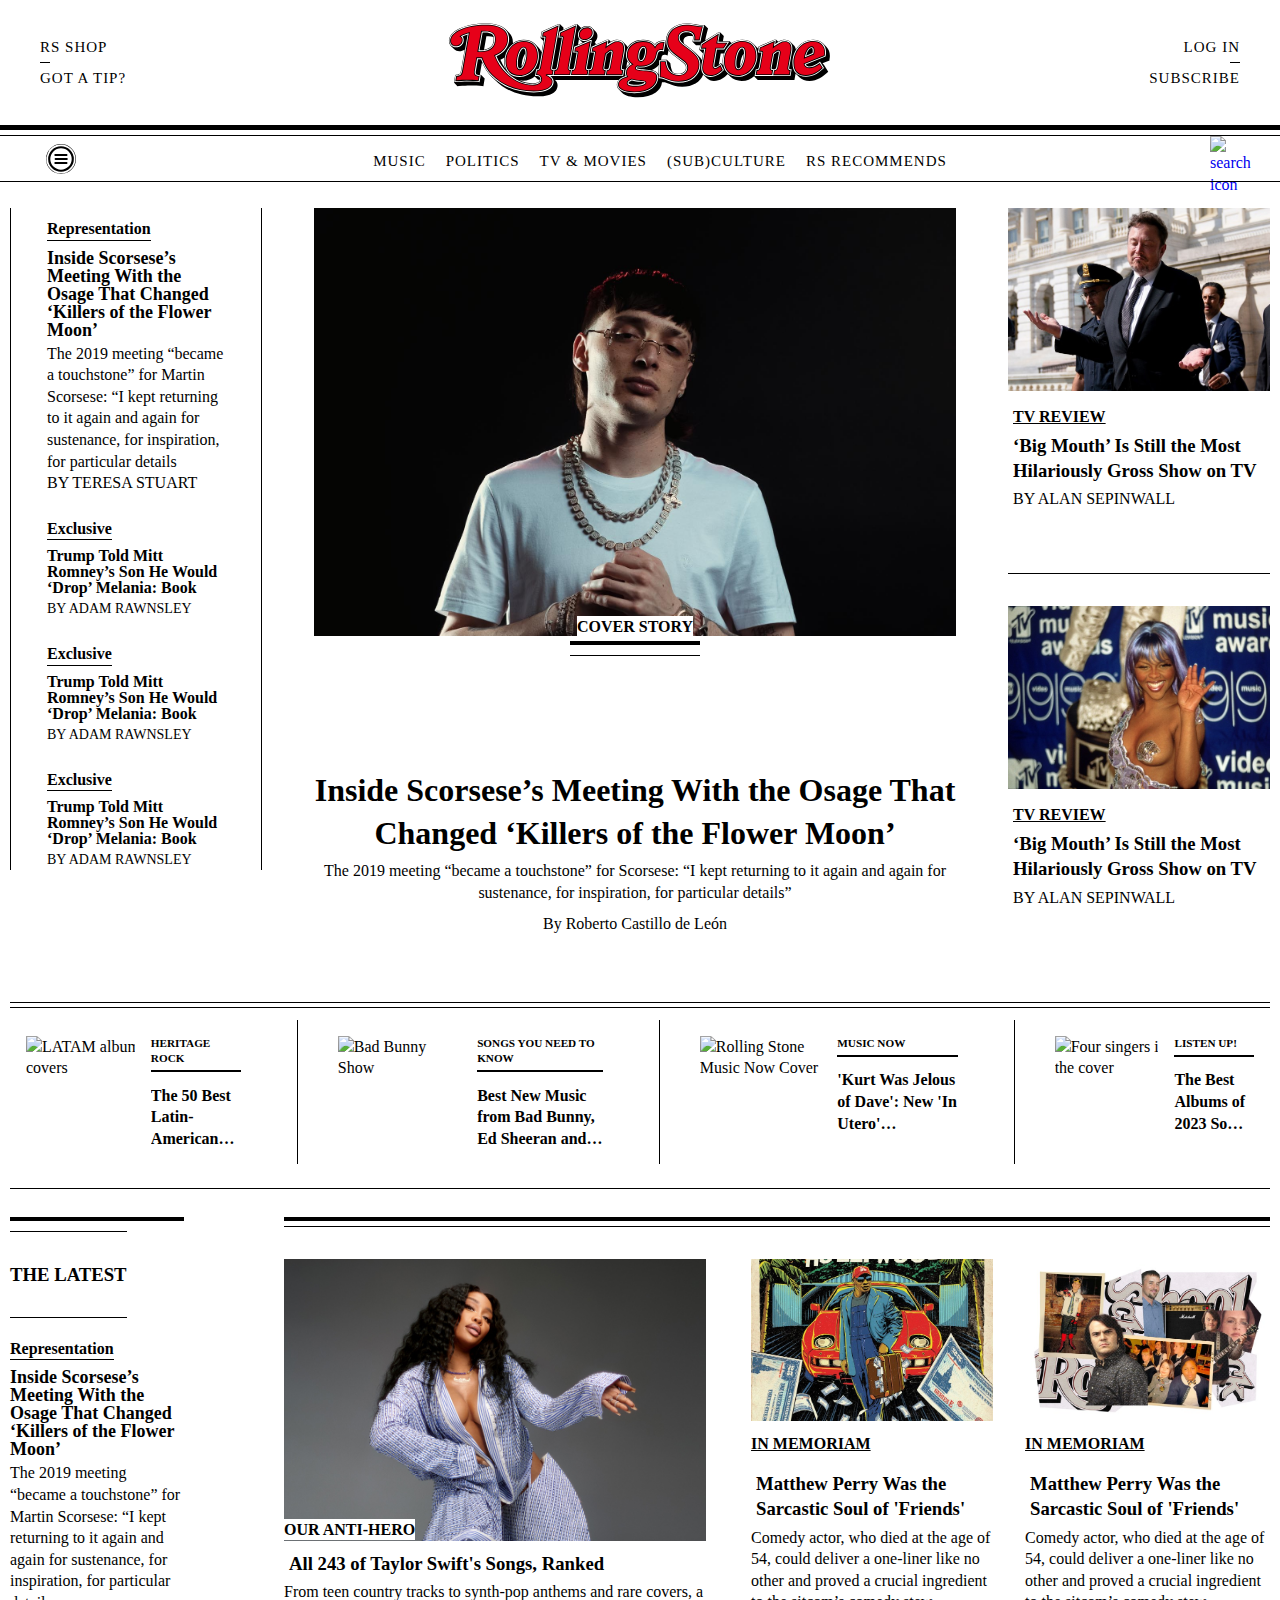
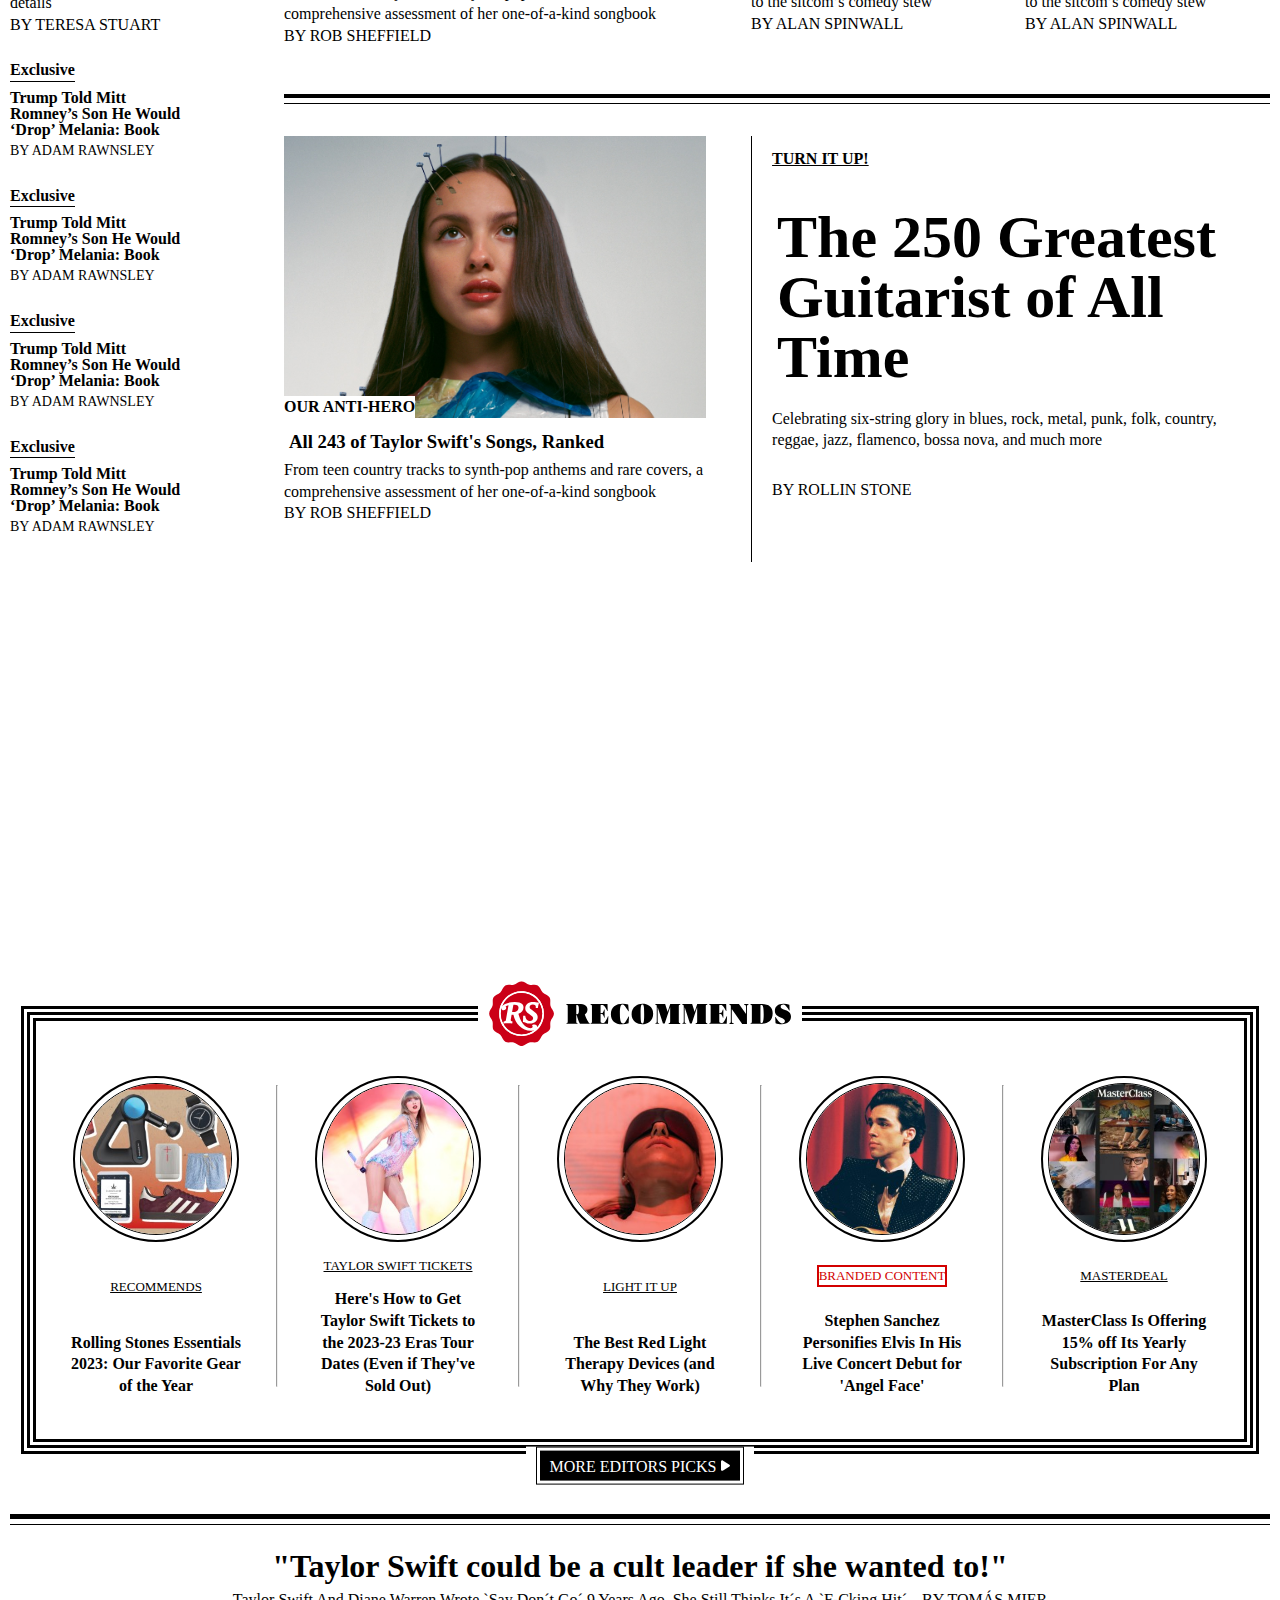
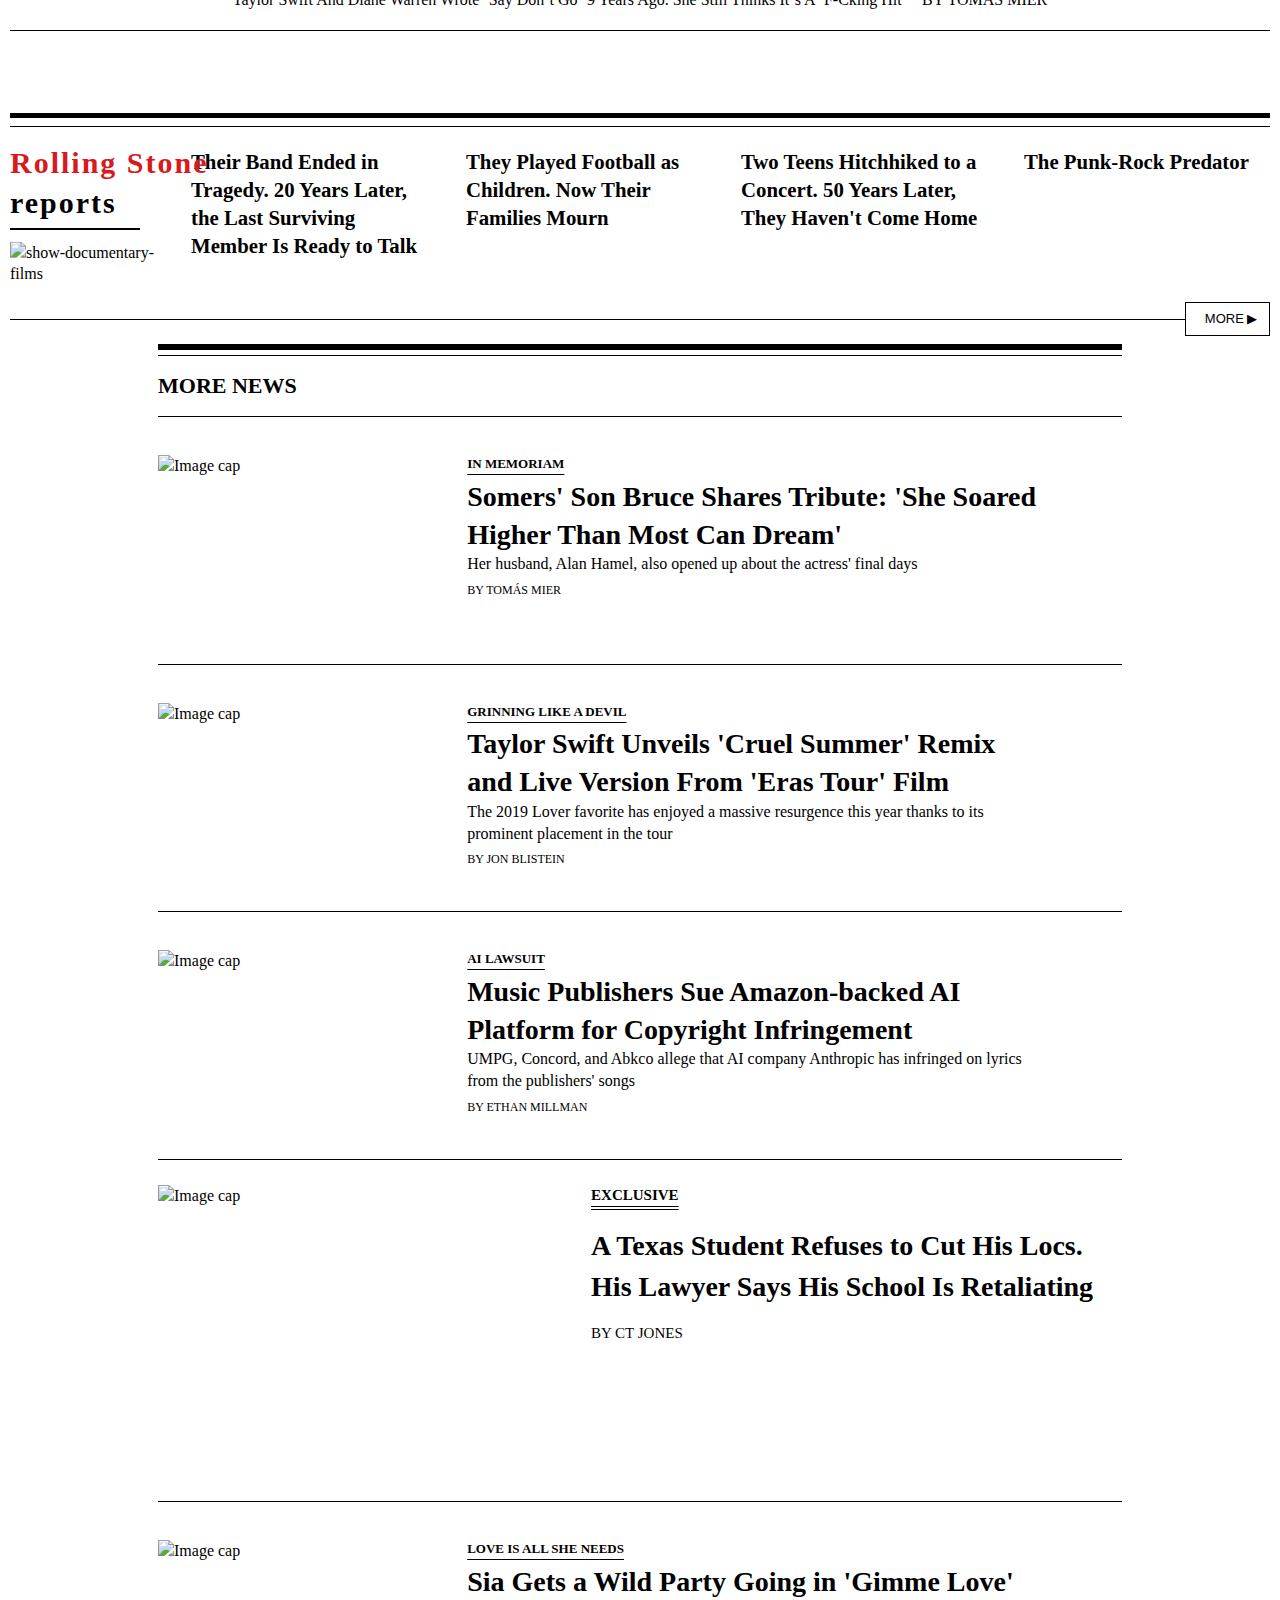
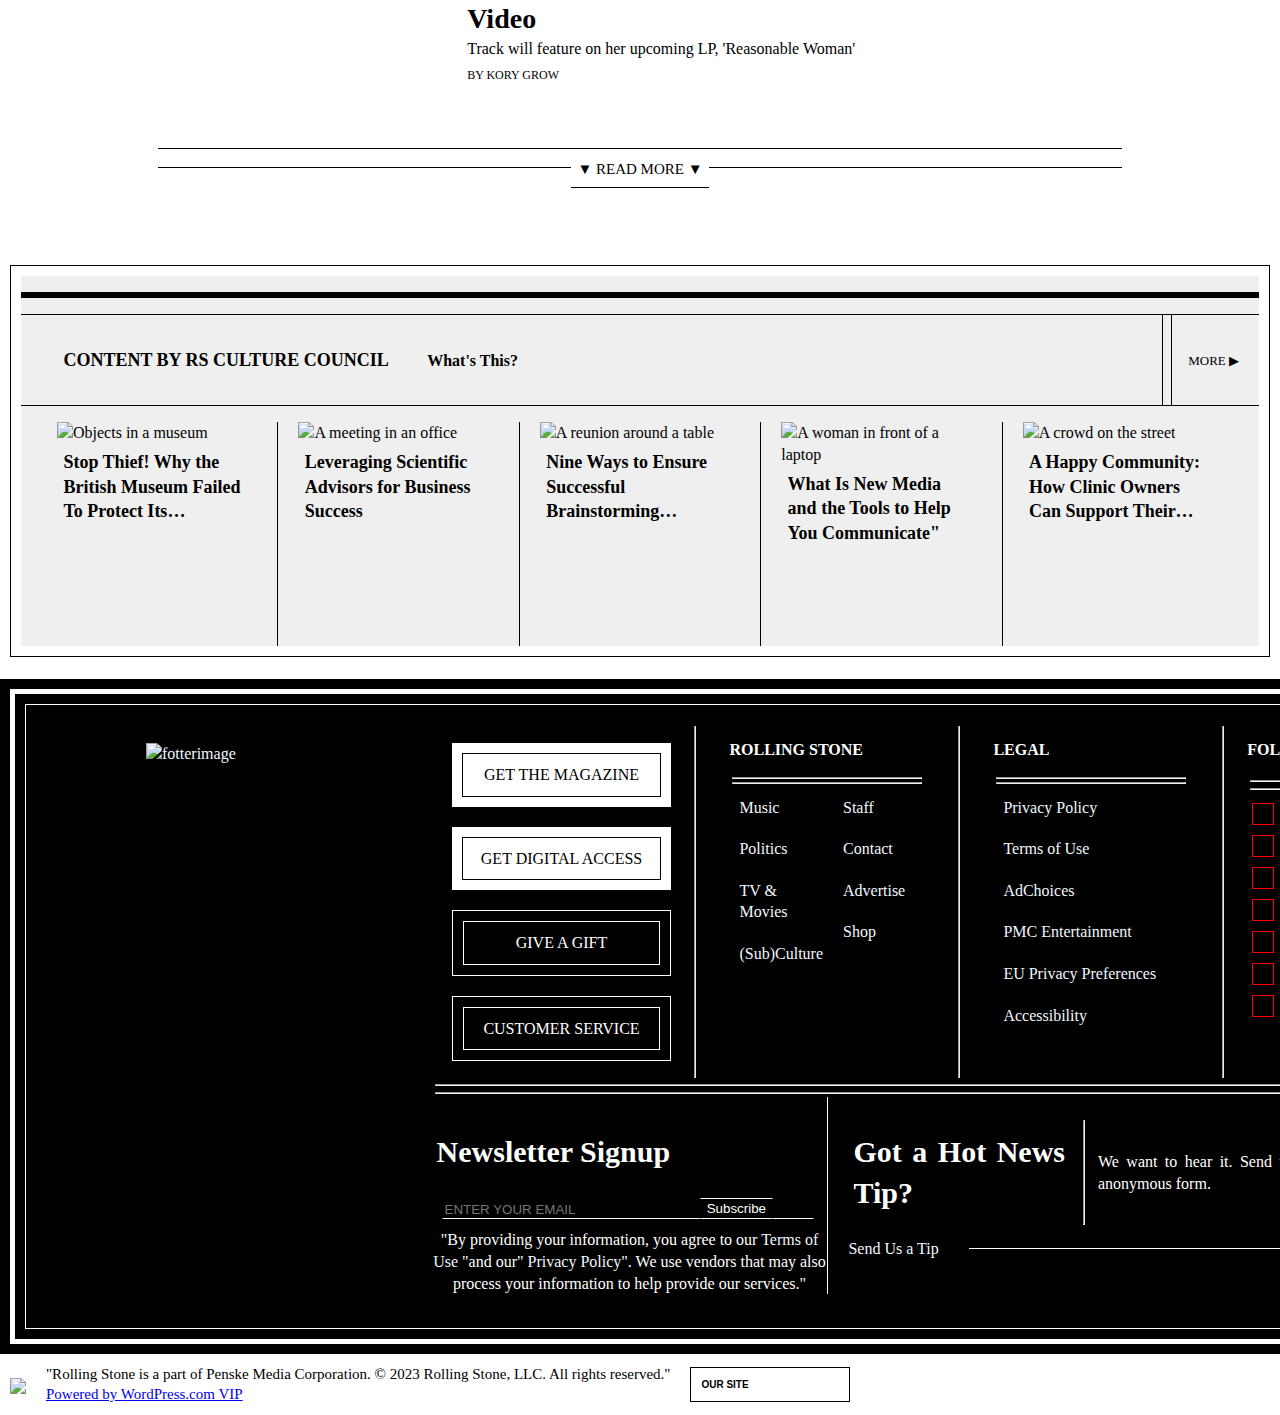
==== commit 406cc80b: "Última hora" ====
--- a/index.html
+++ b/index.html
@@ -168,7 +168,6 @@
           <div class="other-info">
             <div class="titulo-card">
               <p>Exclusive</p>
-
             </div>
             <div class="other-text">
               <h4>
@@ -181,7 +180,6 @@
           <div class="other-info">
             <div class="titulo-card">
               <p>Exclusive</p>
-
             </div>
             <div class="other-text">
               <h4>
@@ -195,7 +193,7 @@
           <div class="center">
             <div class="img-container">
               <img src="Images/DSC_0002 (1).jpg" alt="Imagen de centro" />
-             
+
               <p>COVER STORY</p>
               <hr size="4" width="20%" color="black" />
               <hr size="1" width="20%" color="black" />
@@ -451,40 +449,62 @@
 
         <div class="sec-rest">
           <div class="sec-top-container">
-              <div class="extra-container">
-                  <div class="sec-top-left">
-                      <div class="sec-top-img">
-                          <img src="Images/v3_GG_20230810_RS_SZA_00245_EXT-1 (1).jpg" alt="">
-                      </div>
-                      <div>
-                        <p class="stl-title">OUR ANTI-HERO</p>
-                        <h3>All 243 of Taylor Swift's Songs, Ranked</h3>
-                        <p>From teen country tracks to synth-pop anthems and rare covers, a comprehensive assessment of her one-of-a-kind songbook</p>
-                        <p>BY ROB SHEFFIELD</p>
-                      </div>
+            <div class="extra-container">
+              <div class="sec-top-left">
+                <div class="sec-top-img">
+                  <img
+                    src="Images/v3_GG_20230810_RS_SZA_00245_EXT-1 (1).jpg"
+                    alt=""
+                  />
+                </div>
+                <div>
+                  <p class="stl-title">OUR ANTI-HERO</p>
+                  <h3>All 243 of Taylor Swift's Songs, Ranked</h3>
+                  <p>
+                    From teen country tracks to synth-pop anthems and rare
+                    covers, a comprehensive assessment of her one-of-a-kind
+                    songbook
+                  </p>
+                  <p>BY ROB SHEFFIELD</p>
+                </div>
               </div>
               <div class="sec-top-right">
                 <div class="sec-right-first">
                   <div class="srf-img">
-                    <img src="Images/Main-Page.jpg" alt="">
+                    <img src="Images/Main-Page.jpg" alt="" />
                   </div>
                   <div id="prueba1">
-                    <p class="srf-title"><b><u>IN MEMORIAM</u></b></p>
+                    <p class="srf-title">
+                      <b><u>IN MEMORIAM</u></b>
+                    </p>
                     <h3>Matthew Perry Was the Sarcastic Soul of 'Friends'</h3>
-                    <p>Comedy actor, who died at the age of 54, could deliver a one-liner like no other and proved a crucial ingredient to the sitcom’s comedy stew</p>
+                    <p>
+                      Comedy actor, who died at the age of 54, could deliver a
+                      one-liner like no other and proved a crucial ingredient to
+                      the sitcom’s comedy stew
+                    </p>
                     <p>BY ALAN SPINWALL</p>
                   </div>
                 </div>
 
                 <div class="sec-right-second">
                   <div class="srf-img">
-                    <img src="Images/SchoolOfRock-Oral-History_FINAL.jpg" alt="">
+                    <img
+                      src="Images/SchoolOfRock-Oral-History_FINAL.jpg"
+                      alt=""
+                    />
                   </div>
                   <div id="prueba1">
-                      <p class="srs-title"><b><u>IN MEMORIAM</u></b></p>
-                      <h3>Matthew Perry Was the Sarcastic Soul of 'Friends'</h3>
-                      <p>Comedy actor, who died at the age of 54, could deliver a one-liner like no other and proved a crucial ingredient to the sitcom’s comedy stew</p>
-                      <p>BY ALAN SPINWALL</p>
+                    <p class="srs-title">
+                      <b><u>IN MEMORIAM</u></b>
+                    </p>
+                    <h3>Matthew Perry Was the Sarcastic Soul of 'Friends'</h3>
+                    <p>
+                      Comedy actor, who died at the age of 54, could deliver a
+                      one-liner like no other and proved a crucial ingredient to
+                      the sitcom’s comedy stew
+                    </p>
+                    <p>BY ALAN SPINWALL</p>
                   </div>
                 </div>
               </div>
@@ -493,23 +513,31 @@
 
           <div class="sec-top-container">
             <div id="newExtraCont" class="extra-container">
-                <div id="new" class="sec-top-left">
-                    <div id="newImgCont" class="sec-top-img">
-                        <img src="Images/LEDE_RS-OR-wall (1).jpg" alt="">
-                    </div>
-                    <p class="stl-title">OUR ANTI-HERO</p>
-                    <h3>All 243 of Taylor Swift's Songs, Ranked</h3>
-                    <p>From teen country tracks to synth-pop anthems and rare covers, a comprehensive assessment of her one-of-a-kind songbook</p>
-                    <p>BY ROB SHEFFIELD</p>
-
-                </div>
-                <div id="newSecTopRig" class="sec-top-right">
-                  <div id="newStl" class="stl-extra">
-                    <p id="newSrsTittle" class="srs-title"><b><u>TURN IT UP!</u></b></p>
-                    <h3>The 250 Greatest Guitarist of All Time</h3>
-                    <p>Celebrating six-string glory in blues, rock, metal, punk, folk, country, reggae, jazz, flamenco, bossa nova, and much more</p>
-                    <p>BY ROLLIN STONE</p>
-                  </div>
+              <div id="new" class="sec-top-left">
+                <div id="newImgCont" class="sec-top-img">
+                  <img src="Images/LEDE_RS-OR-wall (1).jpg" alt="" />
+                </div>
+                <p class="stl-title">OUR ANTI-HERO</p>
+                <h3>All 243 of Taylor Swift's Songs, Ranked</h3>
+                <p>
+                  From teen country tracks to synth-pop anthems and rare covers,
+                  a comprehensive assessment of her one-of-a-kind songbook
+                </p>
+                <p>BY ROB SHEFFIELD</p>
+              </div>
+              <div id="newSecTopRig" class="sec-top-right">
+                <div id="newStl" class="stl-extra">
+                  <p id="newSrsTittle" class="srs-title">
+                    <b><u>TURN IT UP!</u></b>
+                  </p>
+                  <h3>The 250 Greatest Guitarist of All Time</h3>
+                  <p>
+                    Celebrating six-string glory in blues, rock, metal, punk,
+                    folk, country, reggae, jazz, flamenco, bossa nova, and much
+                    more
+                  </p>
+                  <p>BY ROLLIN STONE</p>
+                </div>
               </div>
             </div>
           </div>
@@ -679,13 +707,6 @@
                           />
                         </div>
                       </div>
-                      <div class="enlace-recom">
-                        <p class="name-recom">RECOMMENDS</p>
-                      </div>
-                      <div class="título-recom">
-                        Rolling Stones Essentials 2023: Our Favorite Gear of the
-                        Year
-                      </div>
                     </div>
                     <div class="enlace-recom">
                       <p class="name-recom">RECOMMENDS</p>
@@ -707,13 +728,6 @@
                           />
                         </div>
                       </div>
-                      <div class="enlace-recom">
-                        <p class="name-recom">TAYLOR SWIFT TICKETS</p>
-                      </div>
-                      <div class="título-recom">
-                        Here's How to Get Taylor Swift Tickets to the 2023-23
-                        Eras Tour Dates (Even if They've Sold Out)
-                      </div>
                     </div>
                     <div class="enlace-recom">
                       <p class="name-recom">TAYLOR SWIFT TICKETS</p>
@@ -735,12 +749,6 @@
                           />
                         </div>
                       </div>
-                      <div class="enlace-recom">
-                        <p class="name-recom">LIGHT IT UP</p>
-                      </div>
-                      <div class="título-recom">
-                        The Best Red Light Therapy Devices (and Why They Work)
-                      </div>
                     </div>
                     <div class="enlace-recom">
                       <p class="name-recom">LIGHT IT UP</p>
@@ -761,13 +769,6 @@
                           />
                         </div>
                       </div>
-                      <div class="enlace-recom">
-                        <p class="branded-content-recom">BRANDED CONTENT</p>
-                      </div>
-                      <div class="título-recom">
-                        Stephen Sanchez Personifies Elvis In His Live Concert
-                        Debut for 'Angel Face'
-                      </div>
                     </div>
                     <div class="enlace-recom">
                       <p class="branded-content-recom">BRANDED CONTENT</p>
@@ -788,13 +789,6 @@
                             src="Imagenes Recomendaciones/best-masterclass-deal.jpg"
                           />
                         </div>
-                      </div>
-                      <div class="enlace-recom">
-                        <p class="name-recom">MASTERDEAL</p>
-                      </div>
-                      <div class="título-recom">
-                        MasterClass Is Offering 15% off Its Yearly Subscription
-                        For Any Plan
                       </div>
                     </div>
                     <div class="enlace-recom">
@@ -1221,7 +1215,6 @@
         <div class="columna2"></div>
       </section>
     </main>
-
 
     <!-- Footer: María -->
     <footer>
@@ -1523,4 +1516,3 @@
     </div>
   </body>
 </html>
-
--- a/index.css
+++ b/index.css
@@ -1243,7 +1243,7 @@
 .box-bottom-recom {
   background-color: white;
 
-  transform: translateY(65%);
+  transform: translateY(120%);
   margin-top: -30px;
   padding: 0 10px 0 10px;
 }
@@ -1282,7 +1282,7 @@
   flex-direction: column;
   align-items: center;
 
-  margin: 60px 10px;
+  margin: 60px 0;
   border-top: 5px solid black;
 }
 
@@ -1330,6 +1330,8 @@
   .caja-recom {
     border-left: none;
     border-right: none;
+
+    padding: 20px 0;
   }
 
   .header-recom {
@@ -1382,6 +1384,8 @@
   .caja-recom {
     border-left: none;
     border-right: none;
+
+    padding: 20px 0;
   }
 
   .header-recom {
@@ -1418,118 +1422,6 @@
     gap: unset;
   }
 }
-
-.branded-content-recom {
-  color: rgb(211, 0, 0);
-}
-.division-dos-borde a {
-    text-decoration: none;
-    display: block;
-    width: 12rem;
-}
-
-.division-dos-borde h2 {
-  font-size: 36px;
-  font-family:Georgia, 'Times New Roman', Times, serif;
-  letter-spacing: 2px;
-  margin: 0;
-}
-
-.division-dos-borde h3 {
-    color: black;
-    overflow: hidden;
-    display: -webkit-box;
-    -webkit-box-orient: vertical;
-    -webkit-line-clamp: 3;
-}
-
-.titulo-responsive{
-    display: none;
-}
-
-#titulo-rolling {
-    color: #D71920;
-}
-
-#titulo-rolling-responsive{
-    display: none;
-}
-
-.division-dos-borde span {
-    color: black;
-}
-
-.flecha-bottom-recom {
-  height: 12px;
-  fill: white;
-}
-
-.quote-recom {
-  width: 100%;
-  height: 100%;
-
-  display: flex;
-  flex-direction: column;
-  align-items: center;
-
-  margin-top: 60px;
-  margin-bottom: 60px;
-  border-top: 5px solid black;
-}
-
-.caja-quote {
-  width: 100%;
-
-  display: flex;
-  flex-direction: column;
-  align-items: center;
-  justify-items: center;
-
-  border-top: 1px solid black;
-  border-bottom: 1px solid black;
-
-  margin-top: 5px;
-}
-
-.title-quote {
-  font-size: xx-large;
-  font-weight: bold;
-
-  margin-bottom: 0;
-}
-
-.content-quote {
-  display: flex;
-  flex-direction: row;
-
-  gap: 15px;
-}
-
-/* Media Recommends Tablet: Martin */
-
-@media only screen and (max-width: 800px) {
-  .quinto-recom {
-    display: none;
-  }
-
-  .caja-quote {
-    padding: 20px;
-  }
-  .content-quote {
-    flex-direction: column;
-    align-items: center;
-    gap: unset;
-  }
-}
-
-/* Media Recommends Movil: Martin */
-
-@media only screen and (max-width: 600px) {
-  .caja-quote {
-    text-align: center;
-  }
-}
-
 /* Division 2: José Ángel */
 
 .division-dos-borde a {
